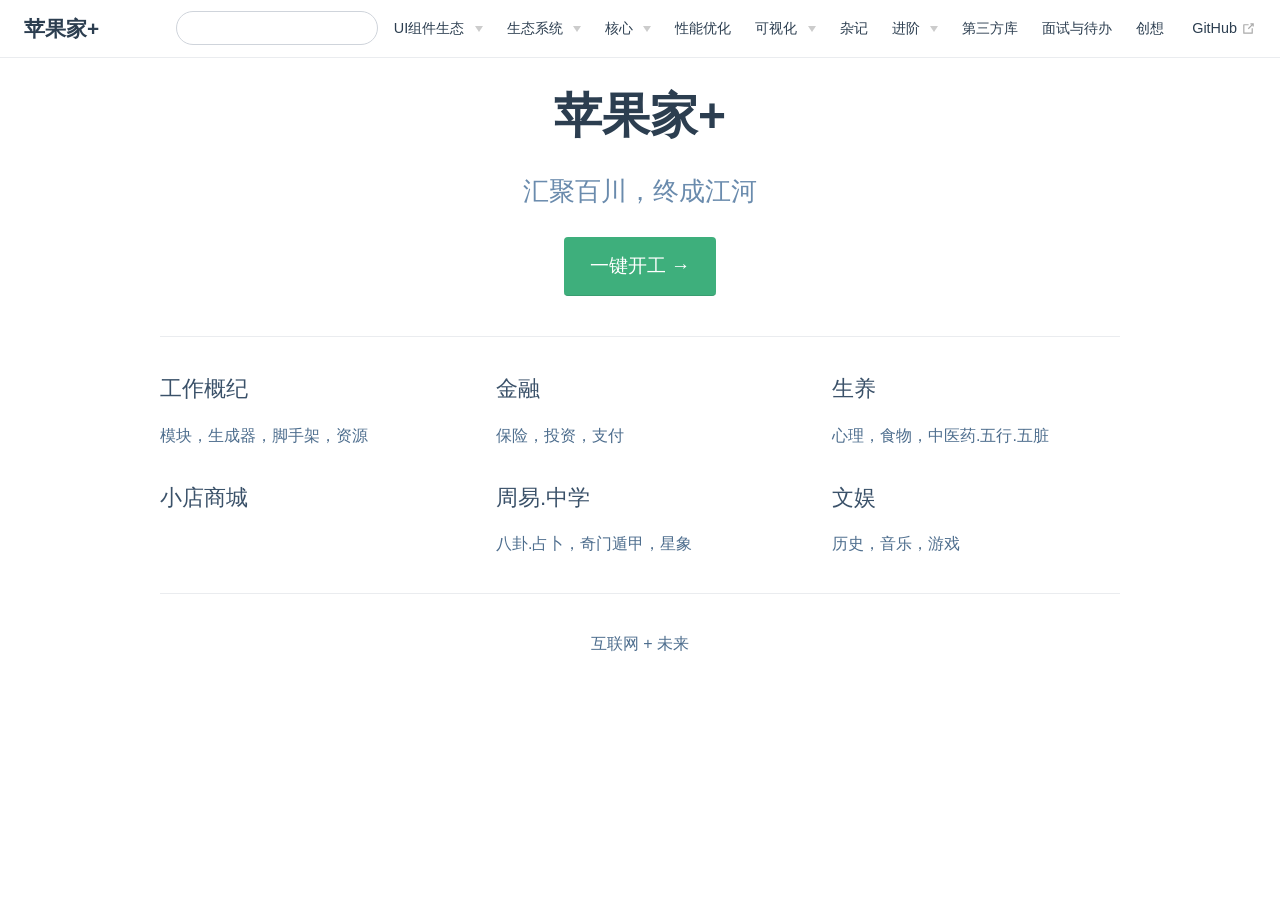
==== index.html @ e4a91d7c "ee" ====
<!DOCTYPE html>
<html lang="en-US">
  <head>
    <meta charset="utf-8">
    <meta name="viewport" content="width=device-width,initial-scale=1">
    <title>苹果家+</title>
    <meta name="generator" content="VuePress 1.5.2">
    
    <meta name="description" content="汇聚百川，终成江河">
    <link rel="preload" href="/assets/css/0.styles.7241b170.css" as="style"><link rel="preload" href="/assets/js/app.c7f0bb16.js" as="script"><link rel="preload" href="/assets/js/2.8fc9632e.js" as="script"><link rel="preload" href="/assets/js/29.7d5e97a9.js" as="script"><link rel="prefetch" href="/assets/js/10.0371f1c9.js"><link rel="prefetch" href="/assets/js/11.8625b29e.js"><link rel="prefetch" href="/assets/js/12.d68dee99.js"><link rel="prefetch" href="/assets/js/13.1310b520.js"><link rel="prefetch" href="/assets/js/14.31aabda5.js"><link rel="prefetch" href="/assets/js/15.a4a264d3.js"><link rel="prefetch" href="/assets/js/16.3552b9a9.js"><link rel="prefetch" href="/assets/js/17.2404ef31.js"><link rel="prefetch" href="/assets/js/18.3191d20c.js"><link rel="prefetch" href="/assets/js/19.72b97c6f.js"><link rel="prefetch" href="/assets/js/20.01e02421.js"><link rel="prefetch" href="/assets/js/21.d1c8fbc3.js"><link rel="prefetch" href="/assets/js/22.617aec34.js"><link rel="prefetch" href="/assets/js/23.fd5eba16.js"><link rel="prefetch" href="/assets/js/24.74d03f8e.js"><link rel="prefetch" href="/assets/js/25.1e771960.js"><link rel="prefetch" href="/assets/js/26.62c47062.js"><link rel="prefetch" href="/assets/js/27.518a9d96.js"><link rel="prefetch" href="/assets/js/28.4517c429.js"><link rel="prefetch" href="/assets/js/3.d0ce4dad.js"><link rel="prefetch" href="/assets/js/30.12be10cf.js"><link rel="prefetch" href="/assets/js/31.b936c4e1.js"><link rel="prefetch" href="/assets/js/32.16bea5e0.js"><link rel="prefetch" href="/assets/js/33.8f3d92bb.js"><link rel="prefetch" href="/assets/js/34.047ee525.js"><link rel="prefetch" href="/assets/js/35.6fec4701.js"><link rel="prefetch" href="/assets/js/36.0e30f89f.js"><link rel="prefetch" href="/assets/js/37.f72cf7c1.js"><link rel="prefetch" href="/assets/js/38.b369f088.js"><link rel="prefetch" href="/assets/js/39.673a4cb1.js"><link rel="prefetch" href="/assets/js/4.3a573900.js"><link rel="prefetch" href="/assets/js/40.3eba17ed.js"><link rel="prefetch" href="/assets/js/41.ceca52f9.js"><link rel="prefetch" href="/assets/js/42.11b398e6.js"><link rel="prefetch" href="/assets/js/43.9f4bf770.js"><link rel="prefetch" href="/assets/js/44.8407c7a0.js"><link rel="prefetch" href="/assets/js/45.163d8615.js"><link rel="prefetch" href="/assets/js/46.27849f54.js"><link rel="prefetch" href="/assets/js/47.1acb4e24.js"><link rel="prefetch" href="/assets/js/48.9c700cce.js"><link rel="prefetch" href="/assets/js/49.d3a3e9cc.js"><link rel="prefetch" href="/assets/js/5.8056f90e.js"><link rel="prefetch" href="/assets/js/50.3d0ce304.js"><link rel="prefetch" href="/assets/js/51.03cba8af.js"><link rel="prefetch" href="/assets/js/52.e40437bb.js"><link rel="prefetch" href="/assets/js/53.e4d59cca.js"><link rel="prefetch" href="/assets/js/54.a2f59b87.js"><link rel="prefetch" href="/assets/js/6.3630a828.js"><link rel="prefetch" href="/assets/js/7.9c8d2f2c.js"><link rel="prefetch" href="/assets/js/8.3c83ddb9.js"><link rel="prefetch" href="/assets/js/9.9832903d.js">
    <link rel="stylesheet" href="/assets/css/0.styles.7241b170.css">
  </head>
  <body>
    <div id="app" data-server-rendered="true"><div class="theme-container no-sidebar"><header class="navbar"><div class="sidebar-button"><svg xmlns="http://www.w3.org/2000/svg" aria-hidden="true" role="img" viewBox="0 0 448 512" class="icon"><path fill="currentColor" d="M436 124H12c-6.627 0-12-5.373-12-12V80c0-6.627 5.373-12 12-12h424c6.627 0 12 5.373 12 12v32c0 6.627-5.373 12-12 12zm0 160H12c-6.627 0-12-5.373-12-12v-32c0-6.627 5.373-12 12-12h424c6.627 0 12 5.373 12 12v32c0 6.627-5.373 12-12 12zm0 160H12c-6.627 0-12-5.373-12-12v-32c0-6.627 5.373-12 12-12h424c6.627 0 12 5.373 12 12v32c0 6.627-5.373 12-12 12z"></path></svg></div> <a href="/" aria-current="page" class="home-link router-link-exact-active router-link-active"><!----> <span class="site-name">苹果家+</span></a> <div class="links"><div class="search-box"><input aria-label="Search" autocomplete="off" spellcheck="false" value=""> <!----></div> <nav class="nav-links can-hide"><div class="nav-item"><div class="dropdown-wrapper"><button type="button" aria-label="UI组件生态" class="dropdown-title"><span class="title">UI组件生态</span> <span class="arrow right"></span></button> <ul class="nav-dropdown" style="display:none;"><li class="dropdown-item"><!----> <a href="/components/jg/button.html" class="nav-link">
  结构组件
</a></li><li class="dropdown-item"><!----> <a href="/components/yw/note.html" class="nav-link">
  业务组件
</a></li><li class="dropdown-item"><!----> <a href="/components/lc/note.html" class="nav-link">
  流程图组件
</a></li><li class="dropdown-item"><!----> <a href="/components/button.html" class="nav-link">
  地图组件
</a></li></ul></div></div><div class="nav-item"><div class="dropdown-wrapper"><button type="button" aria-label="生态系统" class="dropdown-title"><span class="title">生态系统</span> <span class="arrow right"></span></button> <ul class="nav-dropdown" style="display:none;"><li class="dropdown-item"><h4>
          项目
        </h4> <ul class="dropdown-subitem-wrapper"><li class="dropdown-subitem"><a href="/ecology/admin/vue.html" class="nav-link">
  ping-vue(简版vue)
</a></li><li class="dropdown-subitem"><a href="/ecology/admin/vue.html" class="nav-link">
  ping-react(简版react)
</a></li><li class="dropdown-subitem"><a href="/ecology/inst.html" class="nav-link">
  ping-offical-vue(响应式)
</a></li><li class="dropdown-subitem"><a href="/ecology/inst.html" class="nav-link">
  ping-xcx
</a></li><li class="dropdown-subitem"><a href="/ecology/inst.html" class="nav-link">
  H5商城
</a></li></ul></li><li class="dropdown-item"><h4>
          资源
        </h4> <ul class="dropdown-subitem-wrapper"><li class="dropdown-subitem"><a href="/components/jg/button.html" class="nav-link">
  UI库-vue
</a></li><li class="dropdown-subitem"><a href="/ecology/dev/devtools.html" class="nav-link">
  基础资源ping-base-lib
</a></li><li class="dropdown-subitem"><a href="/ecology/cli/cli.html" class="nav-link">
  pi(核心，自动化配置)
</a></li><li class="dropdown-subitem"><a href="/ecology/cli/cli.html" class="nav-link">
  脚手架ping-cli
</a></li><li class="dropdown-subitem"><a href="/ecology/webpack.html" class="nav-link">
  打包工具ping-webpack
</a></li><li class="dropdown-subitem"><a href="/ecology/schema.html" class="nav-link">
  校验库
</a></li><li class="dropdown-subitem"><a href="/ecology/schema.html" class="nav-link">
  状态管理
</a></li><li class="dropdown-subitem"><a href="/ecology/schema.html" class="nav-link">
  路由
</a></li><li class="dropdown-subitem"><a href="/ecology/schema.html" class="nav-link">
  日期
</a></li><li class="dropdown-subitem"><a href="/ecology/schema.html" class="nav-link">
  图表
</a></li><li class="dropdown-subitem"><a href="/ecology/schema.html" class="nav-link">
  地图
</a></li><li class="dropdown-subitem"><a href="/ecology/schema.html" class="nav-link">
  关系流程图
</a></li></ul></li></ul></div></div><div class="nav-item"><div class="dropdown-wrapper"><button type="button" aria-label="核心" class="dropdown-title"><span class="title">核心</span> <span class="arrow right"></span></button> <ul class="nav-dropdown" style="display:none;"><li class="dropdown-item"><!----> <a href="/Core/Api/base.html" class="nav-link">
  基础
</a></li><li class="dropdown-item"><!----> <a href="/Core/V8/base.html" class="nav-link">
  js(v8)引擎
</a></li><li class="dropdown-item"><!----> <a href="/Core/Achieve/base.html" class="nav-link">
  原理实现
</a></li><li class="dropdown-item"><!----> <a href="/Core/Vue/base.html" class="nav-link">
  Vue概记
</a></li><li class="dropdown-item"><!----> <a href="/Core/React/base.html" class="nav-link">
  React概记
</a></li><li class="dropdown-item"><!----> <a href="/Core/MyWebpack/base.html" class="nav-link">
  webpack
</a></li></ul></div></div><div class="nav-item"><a href="/xingneng/base.html" class="nav-link">
  性能优化
</a></div><div class="nav-item"><div class="dropdown-wrapper"><button type="button" aria-label="可视化" class="dropdown-title"><span class="title">可视化</span> <span class="arrow right"></span></button> <ul class="nav-dropdown" style="display:none;"><li class="dropdown-item"><!----> <a href="/Cansee/three.html" class="nav-link">
  three.js
</a></li><li class="dropdown-item"><!----> <a href="/Cansee/D3.html" class="nav-link">
  D3
</a></li></ul></div></div><div class="nav-item"><a href="/zaji/js/base.html" class="nav-link">
  杂记
</a></div><div class="nav-item"><div class="dropdown-wrapper"><button type="button" aria-label="进阶" class="dropdown-title"><span class="title">进阶</span> <span class="arrow right"></span></button> <ul class="nav-dropdown" style="display:none;"><li class="dropdown-item"><!----> <a href="/jingjie/sjjg.html" class="nav-link">
  数据结构
</a></li><li class="dropdown-item"><!----> <a href="/jingjie/suanfa/base.html" class="nav-link">
  算法
</a></li><li class="dropdown-item"><!----> <a href="/jingjie/base.html" class="nav-link">
  node
</a></li><li class="dropdown-item"><!----> <a href="/.html" class="nav-link">
  Linux
</a></li><li class="dropdown-item"><!----> <a href="/.html" class="nav-link">
  python
</a></li></ul></div></div><div class="nav-item"><a href="/xcx.html" class="nav-link">
  第三方库
</a></div><div class="nav-item"><a href="/question/leetco.html" class="nav-link">
  面试与待办
</a></div><div class="nav-item"><a href="/cause/main.html" class="nav-link">
  创想
</a></div> <a href="https://github.com/wsmjz" target="_blank" rel="noopener noreferrer" class="repo-link">
    GitHub
    <svg xmlns="http://www.w3.org/2000/svg" aria-hidden="true" x="0px" y="0px" viewBox="0 0 100 100" width="15" height="15" class="icon outbound"><path fill="currentColor" d="M18.8,85.1h56l0,0c2.2,0,4-1.8,4-4v-32h-8v28h-48v-48h28v-8h-32l0,0c-2.2,0-4,1.8-4,4v56C14.8,83.3,16.6,85.1,18.8,85.1z"></path> <polygon fill="currentColor" points="45.7,48.7 51.3,54.3 77.2,28.5 77.2,37.2 85.2,37.2 85.2,14.9 62.8,14.9 62.8,22.9 71.5,22.9"></polygon></svg></a></nav></div></header> <div class="sidebar-mask"></div> <aside class="sidebar"><nav class="nav-links"><div class="nav-item"><div class="dropdown-wrapper"><button type="button" aria-label="UI组件生态" class="dropdown-title"><span class="title">UI组件生态</span> <span class="arrow right"></span></button> <ul class="nav-dropdown" style="display:none;"><li class="dropdown-item"><!----> <a href="/components/jg/button.html" class="nav-link">
  结构组件
</a></li><li class="dropdown-item"><!----> <a href="/components/yw/note.html" class="nav-link">
  业务组件
</a></li><li class="dropdown-item"><!----> <a href="/components/lc/note.html" class="nav-link">
  流程图组件
</a></li><li class="dropdown-item"><!----> <a href="/components/button.html" class="nav-link">
  地图组件
</a></li></ul></div></div><div class="nav-item"><div class="dropdown-wrapper"><button type="button" aria-label="生态系统" class="dropdown-title"><span class="title">生态系统</span> <span class="arrow right"></span></button> <ul class="nav-dropdown" style="display:none;"><li class="dropdown-item"><h4>
          项目
        </h4> <ul class="dropdown-subitem-wrapper"><li class="dropdown-subitem"><a href="/ecology/admin/vue.html" class="nav-link">
  ping-vue(简版vue)
</a></li><li class="dropdown-subitem"><a href="/ecology/admin/vue.html" class="nav-link">
  ping-react(简版react)
</a></li><li class="dropdown-subitem"><a href="/ecology/inst.html" class="nav-link">
  ping-offical-vue(响应式)
</a></li><li class="dropdown-subitem"><a href="/ecology/inst.html" class="nav-link">
  ping-xcx
</a></li><li class="dropdown-subitem"><a href="/ecology/inst.html" class="nav-link">
  H5商城
</a></li></ul></li><li class="dropdown-item"><h4>
          资源
        </h4> <ul class="dropdown-subitem-wrapper"><li class="dropdown-subitem"><a href="/components/jg/button.html" class="nav-link">
  UI库-vue
</a></li><li class="dropdown-subitem"><a href="/ecology/dev/devtools.html" class="nav-link">
  基础资源ping-base-lib
</a></li><li class="dropdown-subitem"><a href="/ecology/cli/cli.html" class="nav-link">
  pi(核心，自动化配置)
</a></li><li class="dropdown-subitem"><a href="/ecology/cli/cli.html" class="nav-link">
  脚手架ping-cli
</a></li><li class="dropdown-subitem"><a href="/ecology/webpack.html" class="nav-link">
  打包工具ping-webpack
</a></li><li class="dropdown-subitem"><a href="/ecology/schema.html" class="nav-link">
  校验库
</a></li><li class="dropdown-subitem"><a href="/ecology/schema.html" class="nav-link">
  状态管理
</a></li><li class="dropdown-subitem"><a href="/ecology/schema.html" class="nav-link">
  路由
</a></li><li class="dropdown-subitem"><a href="/ecology/schema.html" class="nav-link">
  日期
</a></li><li class="dropdown-subitem"><a href="/ecology/schema.html" class="nav-link">
  图表
</a></li><li class="dropdown-subitem"><a href="/ecology/schema.html" class="nav-link">
  地图
</a></li><li class="dropdown-subitem"><a href="/ecology/schema.html" class="nav-link">
  关系流程图
</a></li></ul></li></ul></div></div><div class="nav-item"><div class="dropdown-wrapper"><button type="button" aria-label="核心" class="dropdown-title"><span class="title">核心</span> <span class="arrow right"></span></button> <ul class="nav-dropdown" style="display:none;"><li class="dropdown-item"><!----> <a href="/Core/Api/base.html" class="nav-link">
  基础
</a></li><li class="dropdown-item"><!----> <a href="/Core/V8/base.html" class="nav-link">
  js(v8)引擎
</a></li><li class="dropdown-item"><!----> <a href="/Core/Achieve/base.html" class="nav-link">
  原理实现
</a></li><li class="dropdown-item"><!----> <a href="/Core/Vue/base.html" class="nav-link">
  Vue概记
</a></li><li class="dropdown-item"><!----> <a href="/Core/React/base.html" class="nav-link">
  React概记
</a></li><li class="dropdown-item"><!----> <a href="/Core/MyWebpack/base.html" class="nav-link">
  webpack
</a></li></ul></div></div><div class="nav-item"><a href="/xingneng/base.html" class="nav-link">
  性能优化
</a></div><div class="nav-item"><div class="dropdown-wrapper"><button type="button" aria-label="可视化" class="dropdown-title"><span class="title">可视化</span> <span class="arrow right"></span></button> <ul class="nav-dropdown" style="display:none;"><li class="dropdown-item"><!----> <a href="/Cansee/three.html" class="nav-link">
  three.js
</a></li><li class="dropdown-item"><!----> <a href="/Cansee/D3.html" class="nav-link">
  D3
</a></li></ul></div></div><div class="nav-item"><a href="/zaji/js/base.html" class="nav-link">
  杂记
</a></div><div class="nav-item"><div class="dropdown-wrapper"><button type="button" aria-label="进阶" class="dropdown-title"><span class="title">进阶</span> <span class="arrow right"></span></button> <ul class="nav-dropdown" style="display:none;"><li class="dropdown-item"><!----> <a href="/jingjie/sjjg.html" class="nav-link">
  数据结构
</a></li><li class="dropdown-item"><!----> <a href="/jingjie/suanfa/base.html" class="nav-link">
  算法
</a></li><li class="dropdown-item"><!----> <a href="/jingjie/base.html" class="nav-link">
  node
</a></li><li class="dropdown-item"><!----> <a href="/.html" class="nav-link">
  Linux
</a></li><li class="dropdown-item"><!----> <a href="/.html" class="nav-link">
  python
</a></li></ul></div></div><div class="nav-item"><a href="/xcx.html" class="nav-link">
  第三方库
</a></div><div class="nav-item"><a href="/question/leetco.html" class="nav-link">
  面试与待办
</a></div><div class="nav-item"><a href="/cause/main.html" class="nav-link">
  创想
</a></div> <a href="https://github.com/wsmjz" target="_blank" rel="noopener noreferrer" class="repo-link">
    GitHub
    <svg xmlns="http://www.w3.org/2000/svg" aria-hidden="true" x="0px" y="0px" viewBox="0 0 100 100" width="15" height="15" class="icon outbound"><path fill="currentColor" d="M18.8,85.1h56l0,0c2.2,0,4-1.8,4-4v-32h-8v28h-48v-48h28v-8h-32l0,0c-2.2,0-4,1.8-4,4v56C14.8,83.3,16.6,85.1,18.8,85.1z"></path> <polygon fill="currentColor" points="45.7,48.7 51.3,54.3 77.2,28.5 77.2,37.2 85.2,37.2 85.2,14.9 62.8,14.9 62.8,22.9 71.5,22.9"></polygon></svg></a></nav>  <!----> </aside> <main aria-labelledby="main-title" class="home"><header class="hero"><!----> <h1 id="main-title">
      苹果家+
    </h1> <p class="description">
      汇聚百川，终成江河
    </p> <p class="action"><a href="/dev-nav/base.html" class="nav-link action-button">
  一键开工 →
</a></p></header> <div class="features"><div class="feature"><h2>工作概纪</h2> <p>模块，生成器，脚手架，资源</p></div><div class="feature"><h2>金融</h2> <p>保险，投资，支付</p></div><div class="feature"><h2>生养</h2> <p>心理，食物，中医药.五行.五脏</p></div><div class="feature"><h2>小店商城</h2> <p></p></div><div class="feature"><h2>周易.中学</h2> <p>八卦.占卜，奇门遁甲，星象</p></div><div class="feature"><h2>文娱</h2> <p>历史，音乐，游戏</p></div></div> <div class="theme-default-content custom content__default"></div> <div class="footer">
    互联网 + 未来
  </div></main></div><div class="global-ui"></div></div>
    <script src="/assets/js/app.c7f0bb16.js" defer></script><script src="/assets/js/2.8fc9632e.js" defer></script><script src="/assets/js/29.7d5e97a9.js" defer></script>
  </body>
</html>
---- assets/css/0.styles.7241b170.css ----
.el-pagination--small .arrow.disabled,.el-table--hidden,.el-table .hidden-columns,.el-table td.is-hidden>*,.el-table th.is-hidden>*{visibility:hidden}.el-input__suffix,.el-tree.is-dragging .el-tree-node__content *{pointer-events:none}.el-dropdown .el-dropdown-selfdefine:focus:active,.el-dropdown .el-dropdown-selfdefine:focus:not(.focusing),.el-message__closeBtn:focus,.el-message__content:focus,.el-popover:focus,.el-popover:focus:active,.el-popover__reference:focus:hover,.el-popover__reference:focus:not(.focusing),.el-rate:active,.el-rate:focus,.el-tooltip:focus:hover,.el-tooltip:focus:not(.focusing),.el-upload-list__item.is-success:active,.el-upload-list__item.is-success:not(.focusing):focus{outline-width:0}@font-face{font-family:element-icons;src:url(/assets/fonts/element-icons.535877f5.woff) format("woff"),url(/assets/fonts/element-icons.732389de.ttf) format("truetype");font-weight:400;font-display:"auto";font-style:normal}[class*=" el-icon-"],[class^=el-icon-]{font-family:element-icons!important;speak:none;font-style:normal;font-weight:400;font-variant:normal;text-transform:none;line-height:1;vertical-align:baseline;display:inline-block;-webkit-font-smoothing:antialiased;-moz-osx-font-smoothing:grayscale}.el-icon-ice-cream-round:before{content:"\e6a0"}.el-icon-ice-cream-square:before{content:"\e6a3"}.el-icon-lollipop:before{content:"\e6a4"}.el-icon-potato-strips:before{content:"\e6a5"}.el-icon-milk-tea:before{content:"\e6a6"}.el-icon-ice-drink:before{content:"\e6a7"}.el-icon-ice-tea:before{content:"\e6a9"}.el-icon-coffee:before{content:"\e6aa"}.el-icon-orange:before{content:"\e6ab"}.el-icon-pear:before{content:"\e6ac"}.el-icon-apple:before{content:"\e6ad"}.el-icon-cherry:before{content:"\e6ae"}.el-icon-watermelon:before{content:"\e6af"}.el-icon-grape:before{content:"\e6b0"}.el-icon-refrigerator:before{content:"\e6b1"}.el-icon-goblet-square-full:before{content:"\e6b2"}.el-icon-goblet-square:before{content:"\e6b3"}.el-icon-goblet-full:before{content:"\e6b4"}.el-icon-goblet:before{content:"\e6b5"}.el-icon-cold-drink:before{content:"\e6b6"}.el-icon-coffee-cup:before{content:"\e6b8"}.el-icon-water-cup:before{content:"\e6b9"}.el-icon-hot-water:before{content:"\e6ba"}.el-icon-ice-cream:before{content:"\e6bb"}.el-icon-dessert:before{content:"\e6bc"}.el-icon-sugar:before{content:"\e6bd"}.el-icon-tableware:before{content:"\e6be"}.el-icon-burger:before{content:"\e6bf"}.el-icon-knife-fork:before{content:"\e6c1"}.el-icon-fork-spoon:before{content:"\e6c2"}.el-icon-chicken:before{content:"\e6c3"}.el-icon-food:before{content:"\e6c4"}.el-icon-dish-1:before{content:"\e6c5"}.el-icon-dish:before{content:"\e6c6"}.el-icon-moon-night:before{content:"\e6ee"}.el-icon-moon:before{content:"\e6f0"}.el-icon-cloudy-and-sunny:before{content:"\e6f1"}.el-icon-partly-cloudy:before{content:"\e6f2"}.el-icon-cloudy:before{content:"\e6f3"}.el-icon-sunny:before{content:"\e6f6"}.el-icon-sunset:before{content:"\e6f7"}.el-icon-sunrise-1:before{content:"\e6f8"}.el-icon-sunrise:before{content:"\e6f9"}.el-icon-heavy-rain:before{content:"\e6fa"}.el-icon-lightning:before{content:"\e6fb"}.el-icon-light-rain:before{content:"\e6fc"}.el-icon-wind-power:before{content:"\e6fd"}.el-icon-baseball:before{content:"\e712"}.el-icon-soccer:before{content:"\e713"}.el-icon-football:before{content:"\e715"}.el-icon-basketball:before{content:"\e716"}.el-icon-ship:before{content:"\e73f"}.el-icon-truck:before{content:"\e740"}.el-icon-bicycle:before{content:"\e741"}.el-icon-mobile-phone:before{content:"\e6d3"}.el-icon-service:before{content:"\e6d4"}.el-icon-key:before{content:"\e6e2"}.el-icon-unlock:before{content:"\e6e4"}.el-icon-lock:before{content:"\e6e5"}.el-icon-watch:before{content:"\e6fe"}.el-icon-watch-1:before{content:"\e6ff"}.el-icon-timer:before{content:"\e702"}.el-icon-alarm-clock:before{content:"\e703"}.el-icon-map-location:before{content:"\e704"}.el-icon-delete-location:before{content:"\e705"}.el-icon-add-location:before{content:"\e706"}.el-icon-location-information:before{content:"\e707"}.el-icon-location-outline:before{content:"\e708"}.el-icon-location:before{content:"\e79e"}.el-icon-place:before{content:"\e709"}.el-icon-discover:before{content:"\e70a"}.el-icon-first-aid-kit:before{content:"\e70b"}.el-icon-trophy-1:before{content:"\e70c"}.el-icon-trophy:before{content:"\e70d"}.el-icon-medal:before{content:"\e70e"}.el-icon-medal-1:before{content:"\e70f"}.el-icon-stopwatch:before{content:"\e710"}.el-icon-mic:before{content:"\e711"}.el-icon-copy-document:before{content:"\e718"}.el-icon-full-screen:before{content:"\e719"}.el-icon-switch-button:before{content:"\e71b"}.el-icon-aim:before{content:"\e71c"}.el-icon-crop:before{content:"\e71d"}.el-icon-odometer:before{content:"\e71e"}.el-icon-time:before{content:"\e71f"}.el-icon-bangzhu:before{content:"\e724"}.el-icon-close-notification:before{content:"\e726"}.el-icon-microphone:before{content:"\e727"}.el-icon-turn-off-microphone:before{content:"\e728"}.el-icon-position:before{content:"\e729"}.el-icon-postcard:before{content:"\e72a"}.el-icon-message:before{content:"\e72b"}.el-icon-chat-line-square:before{content:"\e72d"}.el-icon-chat-dot-square:before{content:"\e72e"}.el-icon-chat-dot-round:before{content:"\e72f"}.el-icon-chat-square:before{content:"\e730"}.el-icon-chat-line-round:before{content:"\e731"}.el-icon-chat-round:before{content:"\e732"}.el-icon-set-up:before{content:"\e733"}.el-icon-turn-off:before{content:"\e734"}.el-icon-open:before{content:"\e735"}.el-icon-connection:before{content:"\e736"}.el-icon-link:before{content:"\e737"}.el-icon-cpu:before{content:"\e738"}.el-icon-thumb:before{content:"\e739"}.el-icon-female:before{content:"\e73a"}.el-icon-male:before{content:"\e73b"}.el-icon-guide:before{content:"\e73c"}.el-icon-news:before{content:"\e73e"}.el-icon-price-tag:before{content:"\e744"}.el-icon-discount:before{content:"\e745"}.el-icon-wallet:before{content:"\e747"}.el-icon-coin:before{content:"\e748"}.el-icon-money:before{content:"\e749"}.el-icon-bank-card:before{content:"\e74a"}.el-icon-box:before{content:"\e74b"}.el-icon-present:before{content:"\e74c"}.el-icon-sell:before{content:"\e6d5"}.el-icon-sold-out:before{content:"\e6d6"}.el-icon-shopping-bag-2:before{content:"\e74d"}.el-icon-shopping-bag-1:before{content:"\e74e"}.el-icon-shopping-cart-2:before{content:"\e74f"}.el-icon-shopping-cart-1:before{content:"\e750"}.el-icon-shopping-cart-full:before{content:"\e751"}.el-icon-smoking:before{content:"\e752"}.el-icon-no-smoking:before{content:"\e753"}.el-icon-house:before{content:"\e754"}.el-icon-table-lamp:before{content:"\e755"}.el-icon-school:before{content:"\e756"}.el-icon-office-building:before{content:"\e757"}.el-icon-toilet-paper:before{content:"\e758"}.el-icon-notebook-2:before{content:"\e759"}.el-icon-notebook-1:before{content:"\e75a"}.el-icon-files:before{content:"\e75b"}.el-icon-collection:before{content:"\e75c"}.el-icon-receiving:before{content:"\e75d"}.el-icon-suitcase-1:before{content:"\e760"}.el-icon-suitcase:before{content:"\e761"}.el-icon-film:before{content:"\e763"}.el-icon-collection-tag:before{content:"\e765"}.el-icon-data-analysis:before{content:"\e766"}.el-icon-pie-chart:before{content:"\e767"}.el-icon-data-board:before{content:"\e768"}.el-icon-data-line:before{content:"\e76d"}.el-icon-reading:before{content:"\e769"}.el-icon-magic-stick:before{content:"\e76a"}.el-icon-coordinate:before{content:"\e76b"}.el-icon-mouse:before{content:"\e76c"}.el-icon-brush:before{content:"\e76e"}.el-icon-headset:before{content:"\e76f"}.el-icon-umbrella:before{content:"\e770"}.el-icon-scissors:before{content:"\e771"}.el-icon-mobile:before{content:"\e773"}.el-icon-attract:before{content:"\e774"}.el-icon-monitor:before{content:"\e775"}.el-icon-search:before{content:"\e778"}.el-icon-takeaway-box:before{content:"\e77a"}.el-icon-paperclip:before{content:"\e77d"}.el-icon-printer:before{content:"\e77e"}.el-icon-document-add:before{content:"\e782"}.el-icon-document:before{content:"\e785"}.el-icon-document-checked:before{content:"\e786"}.el-icon-document-copy:before{content:"\e787"}.el-icon-document-delete:before{content:"\e788"}.el-icon-document-remove:before{content:"\e789"}.el-icon-tickets:before{content:"\e78b"}.el-icon-folder-checked:before{content:"\e77f"}.el-icon-folder-delete:before{content:"\e780"}.el-icon-folder-remove:before{content:"\e781"}.el-icon-folder-add:before{content:"\e783"}.el-icon-folder-opened:before{content:"\e784"}.el-icon-folder:before{content:"\e78a"}.el-icon-edit-outline:before{content:"\e764"}.el-icon-edit:before{content:"\e78c"}.el-icon-date:before{content:"\e78e"}.el-icon-c-scale-to-original:before{content:"\e7c6"}.el-icon-view:before{content:"\e6ce"}.el-icon-loading:before{content:"\e6cf"}.el-icon-rank:before{content:"\e6d1"}.el-icon-sort-down:before{content:"\e7c4"}.el-icon-sort-up:before{content:"\e7c5"}.el-icon-sort:before{content:"\e6d2"}.el-icon-finished:before{content:"\e6cd"}.el-icon-refresh-left:before{content:"\e6c7"}.el-icon-refresh-right:before{content:"\e6c8"}.el-icon-refresh:before{content:"\e6d0"}.el-icon-video-play:before{content:"\e7c0"}.el-icon-video-pause:before{content:"\e7c1"}.el-icon-d-arrow-right:before{content:"\e6dc"}.el-icon-d-arrow-left:before{content:"\e6dd"}.el-icon-arrow-up:before{content:"\e6e1"}.el-icon-arrow-down:before{content:"\e6df"}.el-icon-arrow-right:before{content:"\e6e0"}.el-icon-arrow-left:before{content:"\e6de"}.el-icon-top-right:before{content:"\e6e7"}.el-icon-top-left:before{content:"\e6e8"}.el-icon-top:before{content:"\e6e6"}.el-icon-bottom:before{content:"\e6eb"}.el-icon-right:before{content:"\e6e9"}.el-icon-back:before{content:"\e6ea"}.el-icon-bottom-right:before{content:"\e6ec"}.el-icon-bottom-left:before{content:"\e6ed"}.el-icon-caret-top:before{content:"\e78f"}.el-icon-caret-bottom:before{content:"\e790"}.el-icon-caret-right:before{content:"\e791"}.el-icon-caret-left:before{content:"\e792"}.el-icon-d-caret:before{content:"\e79a"}.el-icon-share:before{content:"\e793"}.el-icon-menu:before{content:"\e798"}.el-icon-s-grid:before{content:"\e7a6"}.el-icon-s-check:before{content:"\e7a7"}.el-icon-s-data:before{content:"\e7a8"}.el-icon-s-opportunity:before{content:"\e7aa"}.el-icon-s-custom:before{content:"\e7ab"}.el-icon-s-claim:before{content:"\e7ad"}.el-icon-s-finance:before{content:"\e7ae"}.el-icon-s-comment:before{content:"\e7af"}.el-icon-s-flag:before{content:"\e7b0"}.el-icon-s-marketing:before{content:"\e7b1"}.el-icon-s-shop:before{content:"\e7b4"}.el-icon-s-open:before{content:"\e7b5"}.el-icon-s-management:before{content:"\e7b6"}.el-icon-s-ticket:before{content:"\e7b7"}.el-icon-s-release:before{content:"\e7b8"}.el-icon-s-home:before{content:"\e7b9"}.el-icon-s-promotion:before{content:"\e7ba"}.el-icon-s-operation:before{content:"\e7bb"}.el-icon-s-unfold:before{content:"\e7bc"}.el-icon-s-fold:before{content:"\e7a9"}.el-icon-s-platform:before{content:"\e7bd"}.el-icon-s-order:before{content:"\e7be"}.el-icon-s-cooperation:before{content:"\e7bf"}.el-icon-bell:before{content:"\e725"}.el-icon-message-solid:before{content:"\e799"}.el-icon-video-camera:before{content:"\e772"}.el-icon-video-camera-solid:before{content:"\e796"}.el-icon-camera:before{content:"\e779"}.el-icon-camera-solid:before{content:"\e79b"}.el-icon-download:before{content:"\e77c"}.el-icon-upload2:before{content:"\e77b"}.el-icon-upload:before{content:"\e7c3"}.el-icon-picture-outline-round:before{content:"\e75f"}.el-icon-picture-outline:before{content:"\e75e"}.el-icon-picture:before{content:"\e79f"}.el-icon-close:before{content:"\e6db"}.el-icon-check:before{content:"\e6da"}.el-icon-plus:before{content:"\e6d9"}.el-icon-minus:before{content:"\e6d8"}.el-icon-help:before{content:"\e73d"}.el-icon-s-help:before{content:"\e7b3"}.el-icon-circle-close:before{content:"\e78d"}.el-icon-circle-check:before{content:"\e720"}.el-icon-circle-plus-outline:before{content:"\e723"}.el-icon-remove-outline:before{content:"\e722"}.el-icon-zoom-out:before{content:"\e776"}.el-icon-zoom-in:before{content:"\e777"}.el-icon-error:before{content:"\e79d"}.el-icon-success:before{content:"\e79c"}.el-icon-circle-plus:before{content:"\e7a0"}.el-icon-remove:before{content:"\e7a2"}.el-icon-info:before{content:"\e7a1"}.el-icon-question:before{content:"\e7a4"}.el-icon-warning-outline:before{content:"\e6c9"}.el-icon-warning:before{content:"\e7a3"}.el-icon-goods:before{content:"\e7c2"}.el-icon-s-goods:before{content:"\e7b2"}.el-icon-star-off:before{content:"\e717"}.el-icon-star-on:before{content:"\e797"}.el-icon-more-outline:before{content:"\e6cc"}.el-icon-more:before{content:"\e794"}.el-icon-phone-outline:before{content:"\e6cb"}.el-icon-phone:before{content:"\e795"}.el-icon-user:before{content:"\e6e3"}.el-icon-user-solid:before{content:"\e7a5"}.el-icon-setting:before{content:"\e6ca"}.el-icon-s-tools:before{content:"\e7ac"}.el-icon-delete:before{content:"\e6d7"}.el-icon-delete-solid:before{content:"\e7c9"}.el-icon-eleme:before{content:"\e7c7"}.el-icon-platform-eleme:before{content:"\e7ca"}.el-icon-loading{-webkit-animation:rotating 2s linear infinite;animation:rotating 2s linear infinite}.el-icon--right{margin-left:5px}.el-icon--left{margin-right:5px}@-webkit-keyframes rotating{0%{transform:rotate(0)}to{transform:rotate(1turn)}}@keyframes rotating{0%{transform:rotate(0)}to{transform:rotate(1turn)}}.el-pagination{white-space:nowrap;padding:2px 5px;color:#303133;font-weight:700}.el-pagination:after,.el-pagination:before{display:table;content:""}.el-pagination:after{clear:both}.el-pagination button,.el-pagination span:not([class*=suffix]){display:inline-block;font-size:13px;min-width:35.5px;height:28px;line-height:28px;vertical-align:top;box-sizing:border-box}.el-pagination .el-input__inner{text-align:center;-moz-appearance:textfield;line-height:normal}.el-pagination .el-input__suffix{right:0;transform:scale(.8)}.el-pagination .el-select .el-input{width:100px;margin:0 5px}.el-pagination .el-select .el-input .el-input__inner{padding-right:25px;border-radius:3px}.el-pagination button{border:none;padding:0 6px;background:0 0}.el-pagination button:focus{outline:0}.el-pagination button:hover{color:#409eff}.el-pagination button:disabled{color:#c0c4cc;background-color:#fff;cursor:not-allowed}.el-pagination .btn-next,.el-pagination .btn-prev{background:50% no-repeat #fff;background-size:16px;cursor:pointer;margin:0;color:#303133}.el-pagination .btn-next .el-icon,.el-pagination .btn-prev .el-icon{display:block;font-size:12px;font-weight:700}.el-pagination .btn-prev{padding-right:12px}.el-pagination .btn-next{padding-left:12px}.el-pagination .el-pager li.disabled{color:#c0c4cc;cursor:not-allowed}.el-pager li,.el-pager li.btn-quicknext:hover,.el-pager li.btn-quickprev:hover{cursor:pointer}.el-pagination--small .btn-next,.el-pagination--small .btn-prev,.el-pagination--small .el-pager li,.el-pagination--small .el-pager li.btn-quicknext,.el-pagination--small .el-pager li.btn-quickprev,.el-pagination--small .el-pager li:last-child{border-color:transparent;font-size:12px;line-height:22px;height:22px;min-width:22px}.el-pagination--small .more:before,.el-pagination--small li.more:before{line-height:24px}.el-pagination--small button,.el-pagination--small span:not([class*=suffix]){height:22px;line-height:22px}.el-pagination--small .el-pagination__editor,.el-pagination--small .el-pagination__editor.el-input .el-input__inner{height:22px}.el-pagination__sizes{margin:0 10px 0 0;font-weight:400;color:#606266}.el-pagination__sizes .el-input .el-input__inner{font-size:13px;padding-left:8px}.el-pagination__sizes .el-input .el-input__inner:hover{border-color:#409eff}.el-pagination__total{margin-right:10px;font-weight:400;color:#606266}.el-pagination__jump{margin-left:24px;font-weight:400;color:#606266}.el-pagination__jump .el-input__inner{padding:0 3px}.el-pagination__rightwrapper{float:right}.el-pagination__editor{line-height:18px;padding:0 2px;height:28px;text-align:center;margin:0 2px;box-sizing:border-box;border-radius:3px}.el-pager,.el-pagination.is-background .btn-next,.el-pagination.is-background .btn-prev{padding:0}.el-pagination__editor.el-input{width:50px}.el-pagination__editor.el-input .el-input__inner{height:28px}.el-pagination__editor .el-input__inner::-webkit-inner-spin-button,.el-pagination__editor .el-input__inner::-webkit-outer-spin-button{-webkit-appearance:none;margin:0}.el-pagination.is-background .btn-next,.el-pagination.is-background .btn-prev,.el-pagination.is-background .el-pager li{margin:0 5px;background-color:#f4f4f5;color:#606266;min-width:30px;border-radius:2px}.el-pagination.is-background .btn-next.disabled,.el-pagination.is-background .btn-next:disabled,.el-pagination.is-background .btn-prev.disabled,.el-pagination.is-background .btn-prev:disabled,.el-pagination.is-background .el-pager li.disabled{color:#c0c4cc}.el-pagination.is-background .el-pager li:not(.disabled):hover{color:#409eff}.el-pagination.is-background .el-pager li:not(.disabled).active{background-color:#409eff;color:#fff}.el-dialog,.el-pager li{background:#fff;-webkit-box-sizing:border-box}.el-pagination.is-background.el-pagination--small .btn-next,.el-pagination.is-background.el-pagination--small .btn-prev,.el-pagination.is-background.el-pagination--small .el-pager li{margin:0 3px;min-width:22px}.el-pager,.el-pager li{vertical-align:top;margin:0;display:inline-block}.el-pager{-ms-user-select:none;user-select:none;list-style:none;font-size:0}.el-date-table,.el-pager,.el-table th{-webkit-user-select:none;-moz-user-select:none}.el-pager .more:before{line-height:30px}.el-pager li{padding:0 4px;font-size:13px;min-width:35.5px;height:28px;line-height:28px;box-sizing:border-box;text-align:center}.el-menu--collapse .el-menu .el-submenu,.el-menu--popup{min-width:200px}.el-pager li.btn-quicknext,.el-pager li.btn-quickprev{line-height:28px;color:#303133}.el-pager li.btn-quicknext.disabled,.el-pager li.btn-quickprev.disabled{color:#c0c4cc}.el-pager li.active+li{border-left:0}.el-pager li:hover{color:#409eff}.el-pager li.active{color:#409eff;cursor:default}@-webkit-keyframes v-modal-in{0%{opacity:0}}@-webkit-keyframes v-modal-out{to{opacity:0}}.el-dialog{position:relative;margin:0 auto 50px;border-radius:2px;box-shadow:0 1px 3px rgba(0,0,0,.3);box-sizing:border-box;width:50%}.el-dialog.is-fullscreen{width:100%;margin-top:0;margin-bottom:0;height:100%;overflow:auto}.el-dialog__wrapper{position:fixed;top:0;right:0;bottom:0;left:0;overflow:auto;margin:0}.el-dialog__header{padding:20px 20px 10px}.el-dialog__headerbtn{position:absolute;top:20px;right:20px;padding:0;background:0 0;border:none;outline:0;cursor:pointer;font-size:16px}.el-dialog__headerbtn .el-dialog__close{color:#909399}.el-dialog__headerbtn:focus .el-dialog__close,.el-dialog__headerbtn:hover .el-dialog__close{color:#409eff}.el-dialog__title{line-height:24px;font-size:18px;color:#303133}.el-dialog__body{padding:30px 20px;color:#606266;font-size:14px;word-break:break-all}.el-dialog__footer{padding:10px 20px 20px;text-align:right;box-sizing:border-box}.el-dialog--center{text-align:center}.el-dialog--center .el-dialog__body{text-align:initial;padding:25px 25px 30px}.el-dialog--center .el-dialog__footer{text-align:inherit}.dialog-fade-enter-active{-webkit-animation:dialog-fade-in .3s;animation:dialog-fade-in .3s}.dialog-fade-leave-active{-webkit-animation:dialog-fade-out .3s;animation:dialog-fade-out .3s}@-webkit-keyframes dialog-fade-in{0%{transform:translate3d(0,-20px,0);opacity:0}to{transform:translateZ(0);opacity:1}}@keyframes dialog-fade-in{0%{transform:translate3d(0,-20px,0);opacity:0}to{transform:translateZ(0);opacity:1}}@-webkit-keyframes dialog-fade-out{0%{transform:translateZ(0);opacity:1}to{transform:translate3d(0,-20px,0);opacity:0}}@keyframes dialog-fade-out{0%{transform:translateZ(0);opacity:1}to{transform:translate3d(0,-20px,0);opacity:0}}.el-autocomplete{position:relative;display:inline-block}.el-autocomplete-suggestion{margin:5px 0;box-shadow:0 2px 12px 0 rgba(0,0,0,.1);border-radius:4px;border:1px solid #e4e7ed;box-sizing:border-box;background-color:#fff}.el-dropdown-menu,.el-menu--collapse .el-submenu .el-menu{z-index:10;-webkit-box-shadow:0 2px 12px 0 rgba(0,0,0,.1)}.el-autocomplete-suggestion__wrap{max-height:280px;padding:10px 0;box-sizing:border-box}.el-autocomplete-suggestion__list{margin:0;padding:0}.el-autocomplete-suggestion li{padding:0 20px;margin:0;line-height:34px;cursor:pointer;color:#606266;font-size:14px;list-style:none;white-space:nowrap;overflow:hidden;text-overflow:ellipsis}.el-autocomplete-suggestion li.highlighted,.el-autocomplete-suggestion li:hover{background-color:#f5f7fa}.el-autocomplete-suggestion li.divider{margin-top:6px;border-top:1px solid #000}.el-autocomplete-suggestion li.divider:last-child{margin-bottom:-6px}.el-autocomplete-suggestion.is-loading li{text-align:center;height:100px;line-height:100px;font-size:20px;color:#999}.el-autocomplete-suggestion.is-loading li:after{display:inline-block;content:"";height:100%;vertical-align:middle}.el-autocomplete-suggestion.is-loading li:hover{background-color:#fff}.el-autocomplete-suggestion.is-loading .el-icon-loading{vertical-align:middle}.el-dropdown{display:inline-block;position:relative;color:#606266;font-size:14px}.el-dropdown .el-button-group{display:block}.el-dropdown .el-button-group .el-button{float:none}.el-dropdown .el-dropdown__caret-button{padding-left:5px;padding-right:5px;position:relative;border-left:none}.el-dropdown .el-dropdown__caret-button:before{content:"";position:absolute;display:block;width:1px;top:5px;bottom:5px;left:0;background:hsla(0,0%,100%,.5)}.el-dropdown .el-dropdown__caret-button.el-button--default:before{background:rgba(220,223,230,.5)}.el-dropdown .el-dropdown__caret-button:hover:before{top:0;bottom:0}.el-dropdown .el-dropdown__caret-button .el-dropdown__icon{padding-left:0}.el-dropdown__icon{font-size:12px;margin:0 3px}.el-dropdown-menu{position:absolute;top:0;left:0;padding:10px 0;margin:5px 0;background-color:#fff;border:1px solid #ebeef5;border-radius:4px;box-shadow:0 2px 12px 0 rgba(0,0,0,.1)}.el-dropdown-menu__item{list-style:none;line-height:36px;padding:0 20px;margin:0;font-size:14px;color:#606266;cursor:pointer;outline:0}.el-dropdown-menu__item:focus,.el-dropdown-menu__item:not(.is-disabled):hover{background-color:#ecf5ff;color:#66b1ff}.el-dropdown-menu__item i{margin-right:5px}.el-dropdown-menu__item--divided{position:relative;margin-top:6px;border-top:1px solid #ebeef5}.el-dropdown-menu__item--divided:before{content:"";height:6px;display:block;margin:0 -20px;background-color:#fff}.el-dropdown-menu__item.is-disabled{cursor:default;color:#bbb;pointer-events:none}.el-dropdown-menu--medium{padding:6px 0}.el-dropdown-menu--medium .el-dropdown-menu__item{line-height:30px;padding:0 17px;font-size:14px}.el-dropdown-menu--medium .el-dropdown-menu__item.el-dropdown-menu__item--divided{margin-top:6px}.el-dropdown-menu--medium .el-dropdown-menu__item.el-dropdown-menu__item--divided:before{height:6px;margin:0 -17px}.el-dropdown-menu--small{padding:6px 0}.el-dropdown-menu--small .el-dropdown-menu__item{line-height:27px;padding:0 15px;font-size:13px}.el-dropdown-menu--small .el-dropdown-menu__item.el-dropdown-menu__item--divided{margin-top:4px}.el-dropdown-menu--small .el-dropdown-menu__item.el-dropdown-menu__item--divided:before{height:4px;margin:0 -15px}.el-dropdown-menu--mini{padding:3px 0}.el-dropdown-menu--mini .el-dropdown-menu__item{line-height:24px;padding:0 10px;font-size:12px}.el-dropdown-menu--mini .el-dropdown-menu__item.el-dropdown-menu__item--divided{margin-top:3px}.el-dropdown-menu--mini .el-dropdown-menu__item.el-dropdown-menu__item--divided:before{height:3px;margin:0 -10px}.el-menu{border-right:1px solid #e6e6e6;list-style:none;position:relative;margin:0;padding-left:0}.el-menu,.el-menu--horizontal>.el-menu-item:not(.is-disabled):focus,.el-menu--horizontal>.el-menu-item:not(.is-disabled):hover,.el-menu--horizontal>.el-submenu .el-submenu__title:hover{background-color:#fff}.el-menu:after,.el-menu:before{display:table;content:""}.el-menu:after{clear:both}.el-menu.el-menu--horizontal{border-bottom:1px solid #e6e6e6}.el-menu--horizontal{border-right:none}.el-menu--horizontal>.el-menu-item{float:left;height:60px;line-height:60px;margin:0;border-bottom:2px solid transparent;color:#909399}.el-menu--horizontal>.el-menu-item a,.el-menu--horizontal>.el-menu-item a:hover{color:inherit}.el-menu--horizontal>.el-submenu{float:left}.el-menu--horizontal>.el-submenu:focus,.el-menu--horizontal>.el-submenu:hover{outline:0}.el-menu--horizontal>.el-submenu:focus .el-submenu__title,.el-menu--horizontal>.el-submenu:hover .el-submenu__title{color:#303133}.el-menu--horizontal>.el-submenu.is-active .el-submenu__title{border-bottom:2px solid #409eff;color:#303133}.el-menu--horizontal>.el-submenu .el-submenu__title{height:60px;line-height:60px;border-bottom:2px solid transparent;color:#909399}.el-menu--horizontal>.el-submenu .el-submenu__icon-arrow{position:static;vertical-align:middle;margin-left:8px;margin-top:-3px}.el-menu--horizontal .el-menu .el-menu-item,.el-menu--horizontal .el-menu .el-submenu__title{background-color:#fff;float:none;height:36px;line-height:36px;padding:0 10px;color:#909399}.el-menu--horizontal .el-menu .el-menu-item.is-active,.el-menu--horizontal .el-menu .el-submenu.is-active>.el-submenu__title{color:#303133}.el-menu--horizontal .el-menu-item:not(.is-disabled):focus,.el-menu--horizontal .el-menu-item:not(.is-disabled):hover{outline:0;color:#303133}.el-menu--horizontal>.el-menu-item.is-active{border-bottom:2px solid #409eff;color:#303133}.el-menu--collapse{width:64px}.el-menu--collapse>.el-menu-item [class^=el-icon-],.el-menu--collapse>.el-submenu>.el-submenu__title [class^=el-icon-]{margin:0;vertical-align:middle;width:24px;text-align:center}.el-menu--collapse>.el-menu-item .el-submenu__icon-arrow,.el-menu--collapse>.el-submenu>.el-submenu__title .el-submenu__icon-arrow{display:none}.el-menu--collapse>.el-menu-item span,.el-menu--collapse>.el-submenu>.el-submenu__title span{height:0;width:0;overflow:hidden;visibility:hidden;display:inline-block}.el-menu--collapse>.el-menu-item.is-active i{color:inherit}.el-menu--collapse .el-submenu{position:relative}.el-menu--collapse .el-submenu .el-menu{position:absolute;margin-left:5px;top:0;left:100%;border:1px solid #e4e7ed;border-radius:2px;box-shadow:0 2px 12px 0 rgba(0,0,0,.1)}.el-menu-item,.el-submenu__title{height:56px;line-height:56px;position:relative;-webkit-box-sizing:border-box;white-space:nowrap;list-style:none}.el-menu--collapse .el-submenu.is-opened>.el-submenu__title .el-submenu__icon-arrow{transform:none}.el-menu--popup{z-index:100;border:none;padding:5px 0;border-radius:2px;box-shadow:0 2px 12px 0 rgba(0,0,0,.1)}.el-menu--popup-bottom-start{margin-top:5px}.el-menu--popup-right-start{margin-left:5px;margin-right:5px}.el-menu-item{font-size:14px;color:#303133;padding:0 20px;cursor:pointer;transition:border-color .3s,background-color .3s,color .3s;box-sizing:border-box}.el-menu-item *{vertical-align:middle}.el-menu-item i{color:#909399}.el-menu-item:focus,.el-menu-item:hover{outline:0;background-color:#ecf5ff}.el-menu-item.is-disabled{opacity:.25;cursor:not-allowed;background:0 0!important}.el-menu-item [class^=el-icon-]{margin-right:5px;width:24px;text-align:center;font-size:18px;vertical-align:middle}.el-menu-item.is-active{color:#409eff}.el-menu-item.is-active i{color:inherit}.el-submenu{list-style:none;margin:0;padding-left:0}.el-submenu__title{font-size:14px;color:#303133;padding:0 20px;cursor:pointer;transition:border-color .3s,background-color .3s,color .3s;box-sizing:border-box}.el-submenu__title *{vertical-align:middle}.el-submenu__title i{color:#909399}.el-submenu__title:focus,.el-submenu__title:hover{outline:0;background-color:#ecf5ff}.el-submenu__title.is-disabled{opacity:.25;cursor:not-allowed;background:0 0!important}.el-submenu__title:hover{background-color:#ecf5ff}.el-submenu .el-menu{border:none}.el-submenu .el-menu-item{height:50px;line-height:50px;padding:0 45px;min-width:200px}.el-submenu__icon-arrow{position:absolute;top:50%;right:20px;margin-top:-7px;transition:transform .3s;font-size:12px}.el-submenu.is-active .el-submenu__title{border-bottom-color:#409eff}.el-submenu.is-opened>.el-submenu__title .el-submenu__icon-arrow{transform:rotate(180deg)}.el-submenu.is-disabled .el-menu-item,.el-submenu.is-disabled .el-submenu__title{opacity:.25;cursor:not-allowed;background:0 0!important}.el-submenu [class^=el-icon-]{vertical-align:middle;margin-right:5px;width:24px;text-align:center;font-size:18px}.el-menu-item-group>ul{padding:0}.el-menu-item-group__title{padding:7px 0 7px 20px;line-height:normal;font-size:12px;color:#909399}.el-radio-button__inner,.el-radio-group{display:inline-block;line-height:1;vertical-align:middle}.horizontal-collapse-transition .el-submenu__title .el-submenu__icon-arrow{transition:.2s;opacity:0}.el-radio-group{font-size:0}.el-radio-button{position:relative;display:inline-block;outline:0}.el-radio-button__inner{white-space:nowrap;background:#fff;border:1px solid #dcdfe6;font-weight:500;border-left:0;color:#606266;-webkit-appearance:none;text-align:center;box-sizing:border-box;outline:0;margin:0;position:relative;cursor:pointer;transition:all .3s cubic-bezier(.645,.045,.355,1);padding:12px 20px;font-size:14px;border-radius:0}.el-radio-button__inner.is-round{padding:12px 20px}.el-radio-button__inner:hover{color:#409eff}.el-radio-button__inner [class*=el-icon-]{line-height:.9}.el-radio-button__inner [class*=el-icon-]+span{margin-left:5px}.el-radio-button:first-child .el-radio-button__inner{border-left:1px solid #dcdfe6;border-radius:4px 0 0 4px;box-shadow:none!important}.el-radio-button__orig-radio{opacity:0;outline:0;position:absolute;z-index:-1}.el-radio-button__orig-radio:checked+.el-radio-button__inner{color:#fff;background-color:#409eff;border-color:#409eff;box-shadow:-1px 0 0 0 #409eff}.el-radio-button__orig-radio:disabled+.el-radio-button__inner{color:#c0c4cc;cursor:not-allowed;background-image:none;background-color:#fff;border-color:#ebeef5;box-shadow:none}.el-radio-button__orig-radio:disabled:checked+.el-radio-button__inner{background-color:#f2f6fc}.el-radio-button:last-child .el-radio-button__inner{border-radius:0 4px 4px 0}.el-popover,.el-radio-button:first-child:last-child .el-radio-button__inner{border-radius:4px}.el-radio-button--medium .el-radio-button__inner{padding:10px 20px;font-size:14px;border-radius:0}.el-radio-button--medium .el-radio-button__inner.is-round{padding:10px 20px}.el-radio-button--small .el-radio-button__inner{padding:9px 15px;font-size:12px;border-radius:0}.el-radio-button--small .el-radio-button__inner.is-round{padding:9px 15px}.el-radio-button--mini .el-radio-button__inner{padding:7px 15px;font-size:12px;border-radius:0}.el-radio-button--mini .el-radio-button__inner.is-round{padding:7px 15px}.el-radio-button:focus:not(.is-focus):not(:active):not(.is-disabled){box-shadow:0 0 2px 2px #409eff}.el-switch{display:inline-flex;align-items:center;position:relative;font-size:14px;line-height:20px;height:20px;vertical-align:middle}.el-switch__core,.el-switch__label{display:inline-block;cursor:pointer}.el-switch.is-disabled .el-switch__core,.el-switch.is-disabled .el-switch__label{cursor:not-allowed}.el-switch__label{transition:.2s;height:20px;font-size:14px;font-weight:500;vertical-align:middle;color:#303133}.el-switch__label.is-active{color:#409eff}.el-switch__label--left{margin-right:10px}.el-switch__label--right{margin-left:10px}.el-switch__label *{line-height:1;font-size:14px;display:inline-block}.el-switch__input{position:absolute;width:0;height:0;opacity:0;margin:0}.el-switch__core{margin:0;position:relative;width:40px;height:20px;border:1px solid #dcdfe6;outline:0;border-radius:10px;box-sizing:border-box;background:#dcdfe6;transition:border-color .3s,background-color .3s;vertical-align:middle}.el-switch__core:after{content:"";position:absolute;top:1px;left:1px;border-radius:100%;transition:all .3s;width:16px;height:16px;background-color:#fff}.el-switch.is-checked .el-switch__core{border-color:#409eff;background-color:#409eff}.el-switch.is-checked .el-switch__core:after{left:100%;margin-left:-17px}.el-switch.is-disabled{opacity:.6}.el-switch--wide .el-switch__label.el-switch__label--left span{left:10px}.el-switch--wide .el-switch__label.el-switch__label--right span{right:10px}.el-switch .label-fade-enter,.el-switch .label-fade-leave-active{opacity:0}.el-select-dropdown{position:absolute;z-index:1001;border:1px solid #e4e7ed;border-radius:4px;background-color:#fff;box-shadow:0 2px 12px 0 rgba(0,0,0,.1);box-sizing:border-box;margin:5px 0}.el-select-dropdown.is-multiple .el-select-dropdown__item.selected{color:#409eff;background-color:#fff}.el-select-dropdown.is-multiple .el-select-dropdown__item.selected.hover{background-color:#f5f7fa}.el-select-dropdown.is-multiple .el-select-dropdown__item.selected:after{position:absolute;right:20px;font-family:element-icons;content:"\e6da";font-size:12px;font-weight:700;-webkit-font-smoothing:antialiased;-moz-osx-font-smoothing:grayscale}.el-select-dropdown .el-scrollbar.is-empty .el-select-dropdown__list{padding:0}.el-select-dropdown__empty{padding:10px 0;margin:0;text-align:center;color:#999;font-size:14px}.el-select-dropdown__wrap{max-height:274px}.el-select-dropdown__list{list-style:none;padding:6px 0;margin:0;box-sizing:border-box}.el-select-dropdown__item{font-size:14px;padding:0 20px;position:relative;white-space:nowrap;overflow:hidden;text-overflow:ellipsis;color:#606266;height:34px;line-height:34px;box-sizing:border-box;cursor:pointer}.el-select-dropdown__item.is-disabled{color:#c0c4cc;cursor:not-allowed}.el-select-dropdown__item.is-disabled:hover{background-color:#fff}.el-select-dropdown__item.hover,.el-select-dropdown__item:hover{background-color:#f5f7fa}.el-select-dropdown__item.selected{color:#409eff;font-weight:700}.el-select-group{margin:0;padding:0}.el-select-group__wrap{position:relative;list-style:none;margin:0;padding:0}.el-select-group__wrap:not(:last-of-type){padding-bottom:24px}.el-select-group__wrap:not(:last-of-type):after{content:"";position:absolute;display:block;left:20px;right:20px;bottom:12px;height:1px;background:#e4e7ed}.el-select-group__title{padding-left:20px;font-size:12px;color:#909399;line-height:30px}.el-select-group .el-select-dropdown__item{padding-left:20px}.el-select{display:inline-block;position:relative}.el-select .el-select__tags>span{display:contents}.el-select:hover .el-input__inner{border-color:#c0c4cc}.el-select .el-input__inner{cursor:pointer;padding-right:35px}.el-select .el-input__inner:focus{border-color:#409eff}.el-select .el-input .el-select__caret{color:#c0c4cc;font-size:14px;transition:transform .3s;transform:rotate(180deg);cursor:pointer}.el-select .el-input .el-select__caret.is-reverse{transform:rotate(0)}.el-select .el-input .el-select__caret.is-show-close{font-size:14px;text-align:center;transform:rotate(180deg);border-radius:100%;color:#c0c4cc;transition:color .2s cubic-bezier(.645,.045,.355,1)}.el-select .el-input .el-select__caret.is-show-close:hover{color:#909399}.el-select .el-input.is-disabled .el-input__inner{cursor:not-allowed}.el-select .el-input.is-disabled .el-input__inner:hover{border-color:#e4e7ed}.el-select .el-input.is-focus .el-input__inner{border-color:#409eff}.el-select>.el-input{display:block}.el-select__input{border:none;outline:0;padding:0;margin-left:15px;color:#666;font-size:14px;-webkit-appearance:none;-moz-appearance:none;appearance:none;height:28px;background-color:transparent}.el-select__input.is-mini{height:14px}.el-select__close{cursor:pointer;position:absolute;top:8px;z-index:1000;right:25px;color:#c0c4cc;line-height:18px;font-size:14px}.el-select__close:hover{color:#909399}.el-select__tags{position:absolute;line-height:normal;white-space:normal;z-index:1;top:50%;transform:translateY(-50%);display:flex;align-items:center;flex-wrap:wrap}.el-select .el-tag__close{margin-top:-2px}.el-select .el-tag{box-sizing:border-box;border-color:transparent;margin:2px 0 2px 6px;background-color:#f0f2f5}.el-select .el-tag__close.el-icon-close{background-color:#c0c4cc;right:-7px;top:0;color:#fff}.el-select .el-tag__close.el-icon-close:hover{background-color:#909399}.el-table,.el-table__expanded-cell{background-color:#fff}.el-select .el-tag__close.el-icon-close:before{display:block;transform:translateY(.5px)}.el-table{position:relative;overflow:hidden;box-sizing:border-box;flex:1;width:100%;max-width:100%;font-size:14px;color:#606266}.el-table--mini,.el-table--small,.el-table__expand-icon{font-size:12px}.el-table__empty-block{min-height:60px;text-align:center;width:100%;display:flex;justify-content:center;align-items:center}.el-table__empty-text{line-height:60px;width:50%;color:#909399}.el-table__expand-column .cell{padding:0;text-align:center}.el-table__expand-icon{position:relative;cursor:pointer;color:#666;transition:transform .2s ease-in-out;height:20px}.el-table__expand-icon--expanded{transform:rotate(90deg)}.el-table__expand-icon>.el-icon{position:absolute;left:50%;top:50%;margin-left:-5px;margin-top:-5px}.el-table__expanded-cell[class*=cell]{padding:20px 50px}.el-table__expanded-cell:hover{background-color:transparent!important}.el-table__placeholder{display:inline-block;width:20px}.el-table__append-wrapper{overflow:hidden}.el-table--fit{border-right:0;border-bottom:0}.el-table--fit td.gutter,.el-table--fit th.gutter{border-right-width:1px}.el-table--scrollable-x .el-table__body-wrapper{overflow-x:auto}.el-table--scrollable-y .el-table__body-wrapper{overflow-y:auto}.el-table thead{color:#909399;font-weight:500}.el-table thead.is-group th{background:#f5f7fa}.el-table th,.el-table tr{background-color:#fff}.el-table td,.el-table th{padding:12px 0;min-width:0;box-sizing:border-box;text-overflow:ellipsis;vertical-align:middle;position:relative;text-align:left}.el-table td.is-center,.el-table th.is-center{text-align:center}.el-table td.is-right,.el-table th.is-right{text-align:right}.el-table td.gutter,.el-table th.gutter{width:15px;border-right-width:0;border-bottom-width:0;padding:0}.el-table--medium td,.el-table--medium th{padding:10px 0}.el-table--small td,.el-table--small th{padding:8px 0}.el-table--mini td,.el-table--mini th{padding:6px 0}.el-table--border td:first-child .cell,.el-table--border th:first-child .cell,.el-table .cell{padding-left:10px}.el-table tr input[type=checkbox]{margin:0}.el-table td,.el-table th.is-leaf{border-bottom:1px solid #ebeef5}.el-table th.is-sortable{cursor:pointer}.el-table th{overflow:hidden;-ms-user-select:none;-webkit-user-select:none;-moz-user-select:none;user-select:none}.el-table th>.cell{display:inline-block;box-sizing:border-box;position:relative;vertical-align:middle;padding-left:10px;padding-right:10px;width:100%}.el-table th>.cell.highlight{color:#409eff}.el-table th.required>div:before{display:inline-block;content:"";width:8px;height:8px;border-radius:50%;background:#ff4d51;margin-right:5px;vertical-align:middle}.el-table td div{box-sizing:border-box}.el-table td.gutter{width:0}.el-table .cell{box-sizing:border-box;overflow:hidden;text-overflow:ellipsis;white-space:normal;word-break:break-all;line-height:23px;padding-right:10px}.el-table .cell.el-tooltip{white-space:nowrap;min-width:50px}.el-table--border,.el-table--group{border:1px solid #ebeef5}.el-table--border:after,.el-table--group:after,.el-table:before{content:"";position:absolute;background-color:#ebeef5;z-index:1}.el-table--border:after,.el-table--group:after{top:0;right:0;width:1px;height:100%}.el-table:before{left:0;bottom:0;width:100%;height:1px}.el-table--border{border-right:none;border-bottom:none}.el-table--border.el-loading-parent--relative{border-color:transparent}.el-table--border td,.el-table--border th,.el-table__body-wrapper .el-table--border.is-scrolling-left~.el-table__fixed{border-right:1px solid #ebeef5}.el-table--border th,.el-table--border th.gutter:last-of-type,.el-table__fixed-right-patch{border-bottom:1px solid #ebeef5}.el-table__fixed,.el-table__fixed-right{position:absolute;top:0;left:0;overflow-x:hidden;overflow-y:hidden;box-shadow:0 0 10px rgba(0,0,0,.12)}.el-table__fixed-right:before,.el-table__fixed:before{content:"";position:absolute;left:0;bottom:0;width:100%;height:1px;background-color:#ebeef5;z-index:4}.el-table__fixed-right-patch{position:absolute;top:-1px;right:0;background-color:#fff}.el-table__fixed-right{top:0;left:auto;right:0}.el-table__fixed-right .el-table__fixed-body-wrapper,.el-table__fixed-right .el-table__fixed-footer-wrapper,.el-table__fixed-right .el-table__fixed-header-wrapper{left:auto;right:0}.el-table__fixed-header-wrapper{position:absolute;left:0;top:0;z-index:3}.el-table__fixed-footer-wrapper{position:absolute;left:0;bottom:0;z-index:3}.el-table__fixed-footer-wrapper tbody td{border-top:1px solid #ebeef5;background-color:#f5f7fa;color:#606266}.el-table__fixed-body-wrapper{position:absolute;left:0;top:37px;overflow:hidden;z-index:3}.el-table__body-wrapper,.el-table__footer-wrapper,.el-table__header-wrapper{width:100%}.el-table__footer-wrapper{margin-top:-1px}.el-table__footer-wrapper td{border-top:1px solid #ebeef5}.el-table__body,.el-table__footer,.el-table__header{table-layout:fixed;border-collapse:separate}.el-table__footer-wrapper,.el-table__header-wrapper{overflow:hidden}.el-table__footer-wrapper tbody td,.el-table__header-wrapper tbody td{background-color:#f5f7fa;color:#606266}.el-table__body-wrapper{overflow:hidden;position:relative}.el-table__body-wrapper.is-scrolling-left~.el-table__fixed,.el-table__body-wrapper.is-scrolling-none~.el-table__fixed,.el-table__body-wrapper.is-scrolling-none~.el-table__fixed-right,.el-table__body-wrapper.is-scrolling-right~.el-table__fixed-right{box-shadow:none}.el-picker-panel,.el-table-filter{-webkit-box-shadow:0 2px 12px 0 rgba(0,0,0,.1)}.el-table__body-wrapper .el-table--border.is-scrolling-right~.el-table__fixed-right{border-left:1px solid #ebeef5}.el-table .caret-wrapper{display:inline-flex;flex-direction:column;align-items:center;height:34px;width:24px;vertical-align:middle;cursor:pointer;overflow:initial;position:relative}.el-table .sort-caret{width:0;height:0;border:5px solid transparent;position:absolute;left:7px}.el-table .sort-caret.ascending{border-bottom-color:#c0c4cc;top:5px}.el-table .sort-caret.descending{border-top-color:#c0c4cc;bottom:7px}.el-table .ascending .sort-caret.ascending{border-bottom-color:#409eff}.el-table .descending .sort-caret.descending{border-top-color:#409eff}.el-table .hidden-columns{position:absolute;z-index:-1}.el-table--striped .el-table__body tr.el-table__row--striped td{background:#fafafa}.el-table--striped .el-table__body tr.el-table__row--striped.current-row td{background-color:#ecf5ff}.el-table__body tr.hover-row.current-row>td,.el-table__body tr.hover-row.el-table__row--striped.current-row>td,.el-table__body tr.hover-row.el-table__row--striped>td,.el-table__body tr.hover-row>td{background-color:#f5f7fa}.el-table__body tr.current-row>td{background-color:#ecf5ff}.el-table__column-resize-proxy{position:absolute;left:200px;top:0;bottom:0;width:0;border-left:1px solid #ebeef5;z-index:10}.el-table__column-filter-trigger{display:inline-block;line-height:34px;cursor:pointer}.el-table__column-filter-trigger i{color:#909399;font-size:12px;transform:scale(.75)}.el-table--enable-row-transition .el-table__body td{transition:background-color .25s ease}.el-table--enable-row-hover .el-table__body tr:hover>td{background-color:#f5f7fa}.el-table--fluid-height .el-table__fixed,.el-table--fluid-height .el-table__fixed-right{bottom:0;overflow:hidden}.el-table [class*=el-table__row--level] .el-table__expand-icon{display:inline-block;width:20px;line-height:20px;height:20px;text-align:center;margin-right:3px}.el-table-column--selection .cell{padding-left:14px;padding-right:14px}.el-table-filter{border:1px solid #ebeef5;border-radius:2px;background-color:#fff;box-shadow:0 2px 12px 0 rgba(0,0,0,.1);box-sizing:border-box;margin:2px 0}.el-date-table td,.el-date-table td div{height:30px;-webkit-box-sizing:border-box}.el-table-filter__list{padding:5px 0;margin:0;list-style:none;min-width:100px}.el-table-filter__list-item{line-height:36px;padding:0 10px;cursor:pointer;font-size:14px}.el-table-filter__list-item:hover{background-color:#ecf5ff;color:#66b1ff}.el-table-filter__list-item.is-active{background-color:#409eff;color:#fff}.el-table-filter__content{min-width:100px}.el-table-filter__bottom{border-top:1px solid #ebeef5;padding:8px}.el-table-filter__bottom button{background:0 0;border:none;color:#606266;cursor:pointer;font-size:13px;padding:0 3px}.el-date-table.is-week-mode .el-date-table__row.current div,.el-date-table.is-week-mode .el-date-table__row:hover div,.el-date-table td.in-range div,.el-date-table td.in-range div:hover{background-color:#f2f6fc}.el-table-filter__bottom button:hover{color:#409eff}.el-table-filter__bottom button:focus{outline:0}.el-table-filter__bottom button.is-disabled{color:#c0c4cc;cursor:not-allowed}.el-table-filter__wrap{max-height:280px}.el-table-filter__checkbox-group{padding:10px}.el-table-filter__checkbox-group label.el-checkbox{display:block;margin-right:5px;margin-bottom:8px;margin-left:5px}.el-table-filter__checkbox-group .el-checkbox:last-child{margin-bottom:0}.el-date-table{font-size:12px;-ms-user-select:none;-webkit-user-select:none;-moz-user-select:none;user-select:none}.el-date-table.is-week-mode .el-date-table__row:hover td.available:hover{color:#606266}.el-date-table.is-week-mode .el-date-table__row:hover td:first-child div{margin-left:5px;border-top-left-radius:15px;border-bottom-left-radius:15px}.el-date-table.is-week-mode .el-date-table__row:hover td:last-child div{margin-right:5px;border-top-right-radius:15px;border-bottom-right-radius:15px}.el-date-table td{width:32px;padding:4px 0;box-sizing:border-box;text-align:center;cursor:pointer;position:relative}.el-date-table td div{padding:3px 0;box-sizing:border-box}.el-date-table td span{width:24px;height:24px;display:block;margin:0 auto;line-height:24px;position:absolute;left:50%;transform:translateX(-50%);border-radius:50%}.el-date-table td.next-month,.el-date-table td.prev-month{color:#c0c4cc}.el-date-table td.today{position:relative}.el-date-table td.today span{color:#409eff;font-weight:700}.el-date-table td.today.end-date span,.el-date-table td.today.start-date span{color:#fff}.el-date-table td.available:hover{color:#409eff}.el-date-table td.current:not(.disabled) span{color:#fff;background-color:#409eff}.el-date-table td.end-date div,.el-date-table td.start-date div{color:#fff}.el-date-table td.end-date span,.el-date-table td.start-date span{background-color:#409eff}.el-date-table td.start-date div{margin-left:5px;border-top-left-radius:15px;border-bottom-left-radius:15px}.el-date-table td.end-date div{margin-right:5px;border-top-right-radius:15px;border-bottom-right-radius:15px}.el-date-table td.disabled div{background-color:#f5f7fa;opacity:1;cursor:not-allowed;color:#c0c4cc}.el-date-table td.selected div{margin-left:5px;margin-right:5px;background-color:#f2f6fc;border-radius:15px}.el-date-table td.selected div:hover{background-color:#f2f6fc}.el-date-table td.selected span{background-color:#409eff;color:#fff;border-radius:15px}.el-date-table td.week{font-size:80%;color:#606266}.el-month-table,.el-year-table{font-size:12px;border-collapse:collapse}.el-date-table th{padding:5px;color:#606266;font-weight:400;border-bottom:1px solid #ebeef5}.el-month-table{margin:-1px}.el-month-table td{text-align:center;padding:8px 0;cursor:pointer}.el-month-table td div{height:48px;padding:6px 0;box-sizing:border-box}.el-month-table td.today .cell{color:#409eff;font-weight:700}.el-month-table td.today.end-date .cell,.el-month-table td.today.start-date .cell{color:#fff}.el-month-table td.disabled .cell{background-color:#f5f7fa;cursor:not-allowed;color:#c0c4cc}.el-month-table td.disabled .cell:hover{color:#c0c4cc}.el-month-table td .cell{width:60px;height:36px;display:block;line-height:36px;color:#606266;margin:0 auto;border-radius:18px}.el-month-table td .cell:hover{color:#409eff}.el-month-table td.in-range div,.el-month-table td.in-range div:hover{background-color:#f2f6fc}.el-month-table td.end-date div,.el-month-table td.start-date div{color:#fff}.el-month-table td.end-date .cell,.el-month-table td.start-date .cell{color:#fff;background-color:#409eff}.el-month-table td.start-date div{border-top-left-radius:24px;border-bottom-left-radius:24px}.el-month-table td.end-date div{border-top-right-radius:24px;border-bottom-right-radius:24px}.el-month-table td.current:not(.disabled) .cell{color:#409eff}.el-year-table{margin:-1px}.el-year-table .el-icon{color:#303133}.el-year-table td{text-align:center;padding:20px 3px;cursor:pointer}.el-year-table td.today .cell{color:#409eff;font-weight:700}.el-year-table td.disabled .cell{background-color:#f5f7fa;cursor:not-allowed;color:#c0c4cc}.el-year-table td.disabled .cell:hover{color:#c0c4cc}.el-year-table td .cell{width:48px;height:32px;display:block;line-height:32px;color:#606266;margin:0 auto}.el-year-table td .cell:hover,.el-year-table td.current:not(.disabled) .cell{color:#409eff}.el-date-range-picker{width:646px}.el-date-range-picker.has-sidebar{width:756px}.el-date-range-picker table{table-layout:fixed;width:100%}.el-date-range-picker .el-picker-panel__body{min-width:513px}.el-date-range-picker .el-picker-panel__content{margin:0}.el-date-range-picker__header{position:relative;text-align:center;height:28px}.el-date-range-picker__header [class*=arrow-left]{float:left}.el-date-range-picker__header [class*=arrow-right]{float:right}.el-date-range-picker__header div{font-size:16px;font-weight:500;margin-right:50px}.el-date-range-picker__content{float:left;width:50%;box-sizing:border-box;margin:0;padding:16px}.el-date-range-picker__content.is-left{border-right:1px solid #e4e4e4}.el-date-range-picker__content .el-date-range-picker__header div{margin-left:50px;margin-right:50px}.el-date-range-picker__editors-wrap{box-sizing:border-box;display:table-cell}.el-date-range-picker__editors-wrap.is-right{text-align:right}.el-date-range-picker__time-header{position:relative;border-bottom:1px solid #e4e4e4;font-size:12px;padding:8px 5px 5px;display:table;width:100%;box-sizing:border-box}.el-date-range-picker__time-header>.el-icon-arrow-right{font-size:20px;vertical-align:middle;display:table-cell;color:#303133}.el-date-range-picker__time-picker-wrap{position:relative;display:table-cell;padding:0 5px}.el-date-range-picker__time-picker-wrap .el-picker-panel{position:absolute;top:13px;right:0;z-index:1;background:#fff}.el-date-picker{width:322px}.el-date-picker.has-sidebar.has-time{width:434px}.el-date-picker.has-sidebar{width:438px}.el-date-picker.has-time .el-picker-panel__body-wrapper{position:relative}.el-date-picker .el-picker-panel__content{width:292px}.el-date-picker table{table-layout:fixed;width:100%}.el-date-picker__editor-wrap{position:relative;display:table-cell;padding:0 5px}.el-date-picker__time-header{position:relative;border-bottom:1px solid #e4e4e4;font-size:12px;padding:8px 5px 5px;display:table;width:100%;box-sizing:border-box}.el-date-picker__header{margin:12px;text-align:center}.el-date-picker__header--bordered{margin-bottom:0;padding-bottom:12px;border-bottom:1px solid #ebeef5}.el-date-picker__header--bordered+.el-picker-panel__content{margin-top:0}.el-date-picker__header-label{font-size:16px;font-weight:500;padding:0 5px;line-height:22px;text-align:center;cursor:pointer;color:#606266}.el-date-picker__header-label.active,.el-date-picker__header-label:hover{color:#409eff}.el-date-picker__prev-btn{float:left}.el-date-picker__next-btn{float:right}.el-date-picker__time-wrap{padding:10px;text-align:center}.el-date-picker__time-label{float:left;cursor:pointer;line-height:30px;margin-left:10px}.time-select{margin:5px 0;min-width:0}.time-select .el-picker-panel__content{max-height:200px;margin:0}.time-select-item{padding:8px 10px;font-size:14px;line-height:20px}.time-select-item.selected:not(.disabled){color:#409eff;font-weight:700}.time-select-item.disabled{color:#e4e7ed;cursor:not-allowed}.time-select-item:hover{background-color:#f5f7fa;font-weight:700;cursor:pointer}.el-date-editor{position:relative;display:inline-block;text-align:left}.el-date-editor.el-input,.el-date-editor.el-input__inner{width:220px}.el-date-editor--monthrange.el-input,.el-date-editor--monthrange.el-input__inner{width:300px}.el-date-editor--daterange.el-input,.el-date-editor--daterange.el-input__inner,.el-date-editor--timerange.el-input,.el-date-editor--timerange.el-input__inner{width:350px}.el-date-editor--datetimerange.el-input,.el-date-editor--datetimerange.el-input__inner{width:400px}.el-date-editor--dates .el-input__inner{text-overflow:ellipsis;white-space:nowrap}.el-date-editor .el-icon-circle-close{cursor:pointer}.el-date-editor .el-range__icon{font-size:14px;margin-left:-5px;color:#c0c4cc;float:left;line-height:32px}.el-date-editor .el-range-input,.el-date-editor .el-range-separator{height:100%;margin:0;text-align:center;display:inline-block;font-size:14px}.el-date-editor .el-range-input{-webkit-appearance:none;-moz-appearance:none;appearance:none;border:none;outline:0;padding:0;width:39%;color:#606266}.el-date-editor .el-range-input:-ms-input-placeholder{color:#c0c4cc}.el-date-editor .el-range-input::-ms-input-placeholder{color:#c0c4cc}.el-date-editor .el-range-input::-moz-placeholder{color:#c0c4cc}.el-date-editor .el-range-input::placeholder{color:#c0c4cc}.el-date-editor .el-range-separator{padding:0 5px;line-height:32px;width:5%;color:#303133}.el-date-editor .el-range__close-icon{font-size:14px;color:#c0c4cc;width:25px;display:inline-block;float:right;line-height:32px}.el-range-editor.el-input__inner{display:inline-flex;align-items:center;padding:3px 10px}.el-range-editor .el-range-input{line-height:1}.el-range-editor.is-active,.el-range-editor.is-active:hover{border-color:#409eff}.el-range-editor--medium.el-input__inner{height:36px}.el-range-editor--medium .el-range-separator{line-height:28px;font-size:14px}.el-range-editor--medium .el-range-input{font-size:14px}.el-range-editor--medium .el-range__close-icon,.el-range-editor--medium .el-range__icon{line-height:28px}.el-range-editor--small.el-input__inner{height:32px}.el-range-editor--small .el-range-separator{line-height:24px;font-size:13px}.el-range-editor--small .el-range-input{font-size:13px}.el-range-editor--small .el-range__close-icon,.el-range-editor--small .el-range__icon{line-height:24px}.el-range-editor--mini.el-input__inner{height:28px}.el-range-editor--mini .el-range-separator{line-height:20px;font-size:12px}.el-range-editor--mini .el-range-input{font-size:12px}.el-range-editor--mini .el-range__close-icon,.el-range-editor--mini .el-range__icon{line-height:20px}.el-range-editor.is-disabled{background-color:#f5f7fa;border-color:#e4e7ed;color:#c0c4cc;cursor:not-allowed}.el-range-editor.is-disabled:focus,.el-range-editor.is-disabled:hover{border-color:#e4e7ed}.el-range-editor.is-disabled input{background-color:#f5f7fa;color:#c0c4cc;cursor:not-allowed}.el-range-editor.is-disabled input:-ms-input-placeholder{color:#c0c4cc}.el-range-editor.is-disabled input::-ms-input-placeholder{color:#c0c4cc}.el-range-editor.is-disabled input::-moz-placeholder{color:#c0c4cc}.el-range-editor.is-disabled input::placeholder{color:#c0c4cc}.el-range-editor.is-disabled .el-range-separator{color:#c0c4cc}.el-picker-panel{color:#606266;border:1px solid #e4e7ed;box-shadow:0 2px 12px 0 rgba(0,0,0,.1);background:#fff;border-radius:4px;line-height:30px;margin:5px 0}.el-popover,.el-time-panel{-webkit-box-shadow:0 2px 12px 0 rgba(0,0,0,.1)}.el-picker-panel__body-wrapper:after,.el-picker-panel__body:after{content:"";display:table;clear:both}.el-picker-panel__content{position:relative;margin:15px}.el-picker-panel__footer{border-top:1px solid #e4e4e4;padding:4px;text-align:right;background-color:#fff;position:relative;font-size:0}.el-picker-panel__shortcut{display:block;width:100%;border:0;background-color:transparent;line-height:28px;font-size:14px;color:#606266;padding-left:12px;text-align:left;outline:0;cursor:pointer}.el-picker-panel__shortcut:hover{color:#409eff}.el-picker-panel__shortcut.active{background-color:#e6f1fe;color:#409eff}.el-picker-panel__btn{border:1px solid #dcdcdc;color:#333;line-height:24px;border-radius:2px;padding:0 20px;cursor:pointer;background-color:transparent;outline:0;font-size:12px}.el-picker-panel__btn[disabled]{color:#ccc;cursor:not-allowed}.el-picker-panel__icon-btn{font-size:12px;color:#303133;border:0;background:0 0;cursor:pointer;outline:0;margin-top:8px}.el-picker-panel__icon-btn:hover{color:#409eff}.el-picker-panel__icon-btn.is-disabled{color:#bbb}.el-picker-panel__icon-btn.is-disabled:hover{cursor:not-allowed}.el-picker-panel__link-btn{vertical-align:middle}.el-picker-panel [slot=sidebar],.el-picker-panel__sidebar{position:absolute;top:0;bottom:0;width:110px;border-right:1px solid #e4e4e4;box-sizing:border-box;padding-top:6px;background-color:#fff;overflow:auto}.el-picker-panel [slot=sidebar]+.el-picker-panel__body,.el-picker-panel__sidebar+.el-picker-panel__body{margin-left:110px}.el-time-spinner.has-seconds .el-time-spinner__wrapper{width:33.3%}.el-time-spinner__wrapper{max-height:190px;overflow:auto;display:inline-block;width:50%;vertical-align:top;position:relative}.el-time-spinner__wrapper .el-scrollbar__wrap:not(.el-scrollbar__wrap--hidden-default){padding-bottom:15px}.el-time-spinner__input.el-input .el-input__inner,.el-time-spinner__list{padding:0;text-align:center}.el-time-spinner__wrapper.is-arrow{box-sizing:border-box;text-align:center;overflow:hidden}.el-time-spinner__wrapper.is-arrow .el-time-spinner__list{transform:translateY(-32px)}.el-time-spinner__wrapper.is-arrow .el-time-spinner__item:hover:not(.disabled):not(.active){background:#fff;cursor:default}.el-time-spinner__arrow{font-size:12px;color:#909399;position:absolute;left:0;width:100%;z-index:1;text-align:center;height:30px;line-height:30px;cursor:pointer}.el-time-spinner__arrow:hover{color:#409eff}.el-time-spinner__arrow.el-icon-arrow-up{top:10px}.el-time-spinner__arrow.el-icon-arrow-down{bottom:10px}.el-time-spinner__input.el-input{width:70%}.el-time-spinner__list{margin:0;list-style:none}.el-time-spinner__list:after,.el-time-spinner__list:before{content:"";display:block;width:100%;height:80px}.el-time-spinner__item{height:32px;line-height:32px;font-size:12px;color:#606266}.el-time-spinner__item:hover:not(.disabled):not(.active){background:#f5f7fa;cursor:pointer}.el-time-spinner__item.active:not(.disabled){color:#303133;font-weight:700}.el-time-spinner__item.disabled{color:#c0c4cc;cursor:not-allowed}.el-time-panel{margin:5px 0;border:1px solid #e4e7ed;background-color:#fff;box-shadow:0 2px 12px 0 rgba(0,0,0,.1);border-radius:2px;position:absolute;width:180px;left:0;z-index:1000;user-select:none;box-sizing:content-box}.el-slider__button,.el-slider__button-wrapper,.el-time-panel{-webkit-user-select:none;-moz-user-select:none;-ms-user-select:none}.el-time-panel__content{font-size:0;position:relative;overflow:hidden}.el-time-panel__content:after,.el-time-panel__content:before{content:"";top:50%;position:absolute;margin-top:-15px;height:32px;z-index:-1;left:0;right:0;box-sizing:border-box;padding-top:6px;text-align:left;border-top:1px solid #e4e7ed;border-bottom:1px solid #e4e7ed}.el-time-panel__content:after{left:50%;margin-left:12%;margin-right:12%}.el-time-panel__content:before{padding-left:50%;margin-right:12%;margin-left:12%}.el-time-panel__content.has-seconds:after{left:66.66667%}.el-time-panel__content.has-seconds:before{padding-left:33.33333%}.el-time-panel__footer{border-top:1px solid #e4e4e4;padding:4px;height:36px;line-height:25px;text-align:right;box-sizing:border-box}.el-time-panel__btn{border:none;line-height:28px;padding:0 5px;margin:0 5px;cursor:pointer;background-color:transparent;outline:0;font-size:12px;color:#303133}.el-time-panel__btn.confirm{font-weight:800;color:#409eff}.el-time-range-picker{width:354px;overflow:visible}.el-time-range-picker__content{position:relative;text-align:center;padding:10px}.el-time-range-picker__cell{box-sizing:border-box;margin:0;padding:4px 7px 7px;width:50%;display:inline-block}.el-time-range-picker__header{margin-bottom:5px;text-align:center;font-size:14px}.el-time-range-picker__body{border-radius:2px;border:1px solid #e4e7ed}.el-popover{position:absolute;background:#fff;min-width:150px;border:1px solid #ebeef5;padding:12px;z-index:2000;color:#606266;line-height:1.4;text-align:justify;font-size:14px;box-shadow:0 2px 12px 0 rgba(0,0,0,.1);word-break:break-all}.el-popover--plain{padding:18px 20px}.el-popover__title{color:#303133;font-size:16px;line-height:1;margin-bottom:12px}.v-modal-enter{-webkit-animation:v-modal-in .2s ease;animation:v-modal-in .2s ease}.v-modal-leave{-webkit-animation:v-modal-out .2s ease forwards;animation:v-modal-out .2s ease forwards}@keyframes v-modal-in{0%{opacity:0}}@keyframes v-modal-out{to{opacity:0}}.v-modal{position:fixed;left:0;top:0;width:100%;height:100%;opacity:.5;background:#000}.el-popup-parent--hidden{overflow:hidden}.el-message-box{display:inline-block;width:420px;padding-bottom:10px;vertical-align:middle;background-color:#fff;border-radius:4px;border:1px solid #ebeef5;font-size:18px;box-shadow:0 2px 12px 0 rgba(0,0,0,.1);text-align:left;overflow:hidden;-webkit-backface-visibility:hidden;backface-visibility:hidden}.el-message-box__wrapper{position:fixed;top:0;bottom:0;left:0;right:0;text-align:center}.el-message-box__wrapper:after{content:"";display:inline-block;height:100%;width:0;vertical-align:middle}.el-message-box__header{position:relative;padding:15px 15px 10px}.el-message-box__title{padding-left:0;margin-bottom:0;font-size:18px;line-height:1;color:#303133}.el-message-box__headerbtn{position:absolute;top:15px;right:15px;padding:0;border:none;outline:0;background:0 0;font-size:16px;cursor:pointer}.el-form-item.is-error .el-input__inner,.el-form-item.is-error .el-input__inner:focus,.el-form-item.is-error .el-textarea__inner,.el-form-item.is-error .el-textarea__inner:focus,.el-message-box__input input.invalid,.el-message-box__input input.invalid:focus{border-color:#f56c6c}.el-message-box__headerbtn .el-message-box__close{color:#909399}.el-message-box__headerbtn:focus .el-message-box__close,.el-message-box__headerbtn:hover .el-message-box__close{color:#409eff}.el-message-box__content{padding:10px 15px;color:#606266;font-size:14px}.el-message-box__container{position:relative}.el-message-box__input{padding-top:15px}.el-message-box__status{position:absolute;top:50%;transform:translateY(-50%);font-size:24px!important}.el-message-box__status:before{padding-left:1px}.el-message-box__status+.el-message-box__message{padding-left:36px;padding-right:12px}.el-message-box__status.el-icon-success{color:#67c23a}.el-message-box__status.el-icon-info{color:#909399}.el-message-box__status.el-icon-warning{color:#e6a23c}.el-message-box__status.el-icon-error{color:#f56c6c}.el-message-box__message{margin:0}.el-message-box__message p{margin:0;line-height:24px}.el-message-box__errormsg{color:#f56c6c;font-size:12px;min-height:18px;margin-top:2px}.el-message-box__btns{padding:5px 15px 0;text-align:right}.el-message-box__btns button:nth-child(2){margin-left:10px}.el-message-box__btns-reverse{flex-direction:row-reverse}.el-message-box--center{padding-bottom:30px}.el-message-box--center .el-message-box__header{padding-top:30px}.el-message-box--center .el-message-box__title{position:relative;display:flex;align-items:center;justify-content:center}.el-message-box--center .el-message-box__status{position:relative;top:auto;padding-right:5px;text-align:center;transform:translateY(-1px)}.el-message-box--center .el-message-box__message{margin-left:0}.el-message-box--center .el-message-box__btns,.el-message-box--center .el-message-box__content{text-align:center}.el-message-box--center .el-message-box__content{padding-left:27px;padding-right:27px}.msgbox-fade-enter-active{-webkit-animation:msgbox-fade-in .3s;animation:msgbox-fade-in .3s}.msgbox-fade-leave-active{-webkit-animation:msgbox-fade-out .3s;animation:msgbox-fade-out .3s}@-webkit-keyframes msgbox-fade-in{0%{transform:translate3d(0,-20px,0);opacity:0}to{transform:translateZ(0);opacity:1}}@keyframes msgbox-fade-in{0%{transform:translate3d(0,-20px,0);opacity:0}to{transform:translateZ(0);opacity:1}}@-webkit-keyframes msgbox-fade-out{0%{transform:translateZ(0);opacity:1}to{transform:translate3d(0,-20px,0);opacity:0}}@keyframes msgbox-fade-out{0%{transform:translateZ(0);opacity:1}to{transform:translate3d(0,-20px,0);opacity:0}}.el-breadcrumb{font-size:14px;line-height:1}.el-breadcrumb:after,.el-breadcrumb:before{display:table;content:""}.el-breadcrumb:after{clear:both}.el-breadcrumb__separator{margin:0 9px;font-weight:700;color:#c0c4cc}.el-breadcrumb__separator[class*=icon]{margin:0 6px;font-weight:400}.el-breadcrumb__item{float:left}.el-breadcrumb__inner{color:#606266}.el-breadcrumb__inner.is-link,.el-breadcrumb__inner a{font-weight:700;text-decoration:none;transition:color .2s cubic-bezier(.645,.045,.355,1);color:#303133}.el-breadcrumb__inner.is-link:hover,.el-breadcrumb__inner a:hover{color:#409eff;cursor:pointer}.el-breadcrumb__item:last-child .el-breadcrumb__inner,.el-breadcrumb__item:last-child .el-breadcrumb__inner:hover,.el-breadcrumb__item:last-child .el-breadcrumb__inner a,.el-breadcrumb__item:last-child .el-breadcrumb__inner a:hover{font-weight:400;color:#606266;cursor:text}.el-breadcrumb__item:last-child .el-breadcrumb__separator{display:none}.el-form--label-left .el-form-item__label{text-align:left}.el-form--label-top .el-form-item__label{float:none;display:inline-block;text-align:left;padding:0 0 10px}.el-form--inline .el-form-item{display:inline-block;margin-right:10px;vertical-align:top}.el-form--inline .el-form-item__label{float:none;display:inline-block}.el-form--inline .el-form-item__content{display:inline-block;vertical-align:top}.el-form--inline.el-form--label-top .el-form-item__content{display:block}.el-form-item{margin-bottom:22px}.el-form-item:after,.el-form-item:before{display:table;content:""}.el-form-item:after{clear:both}.el-form-item .el-form-item{margin-bottom:0}.el-form-item--mini.el-form-item,.el-form-item--small.el-form-item{margin-bottom:18px}.el-form-item .el-input__validateIcon{display:none}.el-form-item--medium .el-form-item__content,.el-form-item--medium .el-form-item__label{line-height:36px}.el-form-item--small .el-form-item__content,.el-form-item--small .el-form-item__label{line-height:32px}.el-form-item--small .el-form-item__error{padding-top:2px}.el-form-item--mini .el-form-item__content,.el-form-item--mini .el-form-item__label{line-height:28px}.el-form-item--mini .el-form-item__error{padding-top:1px}.el-form-item__label-wrap{float:left}.el-form-item__label-wrap .el-form-item__label{display:inline-block;float:none}.el-form-item__label{text-align:right;vertical-align:middle;float:left;font-size:14px;color:#606266;line-height:40px;padding:0 12px 0 0;box-sizing:border-box}.el-form-item__content{line-height:40px;position:relative;font-size:14px}.el-form-item__content:after,.el-form-item__content:before{display:table;content:""}.el-form-item__content:after{clear:both}.el-form-item__content .el-input-group{vertical-align:top}.el-form-item__error{color:#f56c6c;font-size:12px;line-height:1;padding-top:4px;position:absolute;top:100%;left:0}.el-form-item__error--inline{position:relative;top:auto;left:auto;display:inline-block;margin-left:10px}.el-form-item.is-required:not(.is-no-asterisk) .el-form-item__label-wrap>.el-form-item__label:before,.el-form-item.is-required:not(.is-no-asterisk)>.el-form-item__label:before{content:"*";color:#f56c6c;margin-right:4px}.el-form-item.is-error .el-input-group__append .el-input__inner,.el-form-item.is-error .el-input-group__prepend .el-input__inner{border-color:transparent}.el-form-item.is-error .el-input__validateIcon{color:#f56c6c}.el-form-item--feedback .el-input__validateIcon{display:inline-block}.el-tabs__header{padding:0;position:relative;margin:0 0 15px}.el-tabs__active-bar{position:absolute;bottom:0;left:0;height:2px;background-color:#409eff;z-index:1;transition:transform .3s cubic-bezier(.645,.045,.355,1);list-style:none}.el-tabs__new-tab{float:right;border:1px solid #d3dce6;height:18px;width:18px;line-height:18px;margin:12px 0 9px 10px;border-radius:3px;text-align:center;font-size:12px;color:#d3dce6;cursor:pointer;transition:all .15s}.el-collapse-item__arrow,.el-tabs__nav{-webkit-transition:-webkit-transform .3s}.el-tabs__new-tab .el-icon-plus{transform:scale(.8)}.el-tabs__new-tab:hover{color:#409eff}.el-tabs__nav-wrap{overflow:hidden;margin-bottom:-1px;position:relative}.el-tabs__nav-wrap:after{content:"";position:absolute;left:0;bottom:0;width:100%;height:2px;background-color:#e4e7ed;z-index:1}.el-tabs--border-card>.el-tabs__header .el-tabs__nav-wrap:after,.el-tabs--card>.el-tabs__header .el-tabs__nav-wrap:after{content:none}.el-tabs__nav-wrap.is-scrollable{padding:0 20px;box-sizing:border-box}.el-tabs__nav-scroll{overflow:hidden}.el-tabs__nav-next,.el-tabs__nav-prev{position:absolute;cursor:pointer;line-height:44px;font-size:12px;color:#909399}.el-tabs__nav-next{right:0}.el-tabs__nav-prev{left:0}.el-tabs__nav{white-space:nowrap;position:relative;transition:transform .3s;float:left;z-index:2}.el-tabs__nav.is-stretch{min-width:100%;display:flex}.el-tabs__nav.is-stretch>*{flex:1;text-align:center}.el-tabs__item{padding:0 20px;height:40px;box-sizing:border-box;line-height:40px;display:inline-block;list-style:none;font-size:14px;font-weight:500;color:#303133;position:relative}.el-tabs__item:focus,.el-tabs__item:focus:active{outline:0}.el-tabs__item:focus.is-active.is-focus:not(:active){box-shadow:inset 0 0 2px 2px #409eff;border-radius:3px}.el-tabs__item .el-icon-close{border-radius:50%;text-align:center;transition:all .3s cubic-bezier(.645,.045,.355,1);margin-left:5px}.el-tabs__item .el-icon-close:before{transform:scale(.9);display:inline-block}.el-tabs__item .el-icon-close:hover{background-color:#c0c4cc;color:#fff}.el-tabs__item.is-active{color:#409eff}.el-tabs__item:hover{color:#409eff;cursor:pointer}.el-tabs__item.is-disabled{color:#c0c4cc;cursor:default}.el-tabs__content{overflow:hidden;position:relative}.el-tabs--card>.el-tabs__header{border-bottom:1px solid #e4e7ed}.el-tabs--card>.el-tabs__header .el-tabs__nav{border:1px solid #e4e7ed;border-bottom:none;border-radius:4px 4px 0 0;box-sizing:border-box}.el-tabs--card>.el-tabs__header .el-tabs__active-bar{display:none}.el-tabs--card>.el-tabs__header .el-tabs__item .el-icon-close{position:relative;font-size:12px;width:0;height:14px;vertical-align:middle;line-height:15px;overflow:hidden;top:-1px;right:-2px;transform-origin:100% 50%}.el-tabs--card>.el-tabs__header .el-tabs__item.is-active.is-closable .el-icon-close,.el-tabs--card>.el-tabs__header .el-tabs__item.is-closable:hover .el-icon-close{width:14px}.el-tabs--card>.el-tabs__header .el-tabs__item{border-bottom:1px solid transparent;border-left:1px solid #e4e7ed;transition:color .3s cubic-bezier(.645,.045,.355,1),padding .3s cubic-bezier(.645,.045,.355,1)}.el-tabs--card>.el-tabs__header .el-tabs__item:first-child{border-left:none}.el-tabs--card>.el-tabs__header .el-tabs__item.is-closable:hover{padding-left:13px;padding-right:13px}.el-tabs--card>.el-tabs__header .el-tabs__item.is-active{border-bottom-color:#fff}.el-tabs--card>.el-tabs__header .el-tabs__item.is-active.is-closable{padding-left:20px;padding-right:20px}.el-tabs--border-card{background:#fff;border:1px solid #dcdfe6;box-shadow:0 2px 4px 0 rgba(0,0,0,.12),0 0 6px 0 rgba(0,0,0,.04)}.el-tabs--border-card>.el-tabs__content{padding:15px}.el-tabs--border-card>.el-tabs__header{background-color:#f5f7fa;border-bottom:1px solid #e4e7ed;margin:0}.el-tabs--border-card>.el-tabs__header .el-tabs__item{transition:all .3s cubic-bezier(.645,.045,.355,1);border:1px solid transparent;margin-top:-1px;color:#909399}.el-tabs--border-card>.el-tabs__header .el-tabs__item+.el-tabs__item,.el-tabs--border-card>.el-tabs__header .el-tabs__item:first-child{margin-left:-1px}.el-tabs--border-card>.el-tabs__header .el-tabs__item.is-active{color:#409eff;background-color:#fff;border-right-color:#dcdfe6;border-left-color:#dcdfe6}.el-tabs--border-card>.el-tabs__header .el-tabs__item:not(.is-disabled):hover{color:#409eff}.el-tabs--border-card>.el-tabs__header .el-tabs__item.is-disabled{color:#c0c4cc}.el-tabs--border-card>.el-tabs__header .is-scrollable .el-tabs__item:first-child{margin-left:0}.el-tabs--bottom .el-tabs__item.is-bottom:nth-child(2),.el-tabs--bottom .el-tabs__item.is-top:nth-child(2),.el-tabs--top .el-tabs__item.is-bottom:nth-child(2),.el-tabs--top .el-tabs__item.is-top:nth-child(2){padding-left:0}.el-tabs--bottom .el-tabs__item.is-bottom:last-child,.el-tabs--bottom .el-tabs__item.is-top:last-child,.el-tabs--top .el-tabs__item.is-bottom:last-child,.el-tabs--top .el-tabs__item.is-top:last-child{padding-right:0}.el-tabs--bottom.el-tabs--border-card>.el-tabs__header .el-tabs__item:nth-child(2),.el-tabs--bottom.el-tabs--card>.el-tabs__header .el-tabs__item:nth-child(2),.el-tabs--bottom .el-tabs--left>.el-tabs__header .el-tabs__item:nth-child(2),.el-tabs--bottom .el-tabs--right>.el-tabs__header .el-tabs__item:nth-child(2),.el-tabs--top.el-tabs--border-card>.el-tabs__header .el-tabs__item:nth-child(2),.el-tabs--top.el-tabs--card>.el-tabs__header .el-tabs__item:nth-child(2),.el-tabs--top .el-tabs--left>.el-tabs__header .el-tabs__item:nth-child(2),.el-tabs--top .el-tabs--right>.el-tabs__header .el-tabs__item:nth-child(2){padding-left:20px}.el-tabs--bottom.el-tabs--border-card>.el-tabs__header .el-tabs__item:last-child,.el-tabs--bottom.el-tabs--card>.el-tabs__header .el-tabs__item:last-child,.el-tabs--bottom .el-tabs--left>.el-tabs__header .el-tabs__item:last-child,.el-tabs--bottom .el-tabs--right>.el-tabs__header .el-tabs__item:last-child,.el-tabs--top.el-tabs--border-card>.el-tabs__header .el-tabs__item:last-child,.el-tabs--top.el-tabs--card>.el-tabs__header .el-tabs__item:last-child,.el-tabs--top .el-tabs--left>.el-tabs__header .el-tabs__item:last-child,.el-tabs--top .el-tabs--right>.el-tabs__header .el-tabs__item:last-child{padding-right:20px}.el-tabs--bottom .el-tabs__header.is-bottom{margin-bottom:0;margin-top:10px}.el-tabs--bottom.el-tabs--border-card .el-tabs__header.is-bottom{border-bottom:0;border-top:1px solid #dcdfe6}.el-tabs--bottom.el-tabs--border-card .el-tabs__nav-wrap.is-bottom{margin-top:-1px;margin-bottom:0}.el-tabs--bottom.el-tabs--border-card .el-tabs__item.is-bottom:not(.is-active){border:1px solid transparent}.el-tabs--bottom.el-tabs--border-card .el-tabs__item.is-bottom{margin:0 -1px -1px}.el-tabs--left,.el-tabs--right{overflow:hidden}.el-tabs--left .el-tabs__header.is-left,.el-tabs--left .el-tabs__header.is-right,.el-tabs--left .el-tabs__nav-scroll,.el-tabs--left .el-tabs__nav-wrap.is-left,.el-tabs--left .el-tabs__nav-wrap.is-right,.el-tabs--right .el-tabs__header.is-left,.el-tabs--right .el-tabs__header.is-right,.el-tabs--right .el-tabs__nav-scroll,.el-tabs--right .el-tabs__nav-wrap.is-left,.el-tabs--right .el-tabs__nav-wrap.is-right{height:100%}.el-tabs--left .el-tabs__active-bar.is-left,.el-tabs--left .el-tabs__active-bar.is-right,.el-tabs--right .el-tabs__active-bar.is-left,.el-tabs--right .el-tabs__active-bar.is-right{top:0;bottom:auto;width:2px;height:auto}.el-tabs--left .el-tabs__nav-wrap.is-left,.el-tabs--left .el-tabs__nav-wrap.is-right,.el-tabs--right .el-tabs__nav-wrap.is-left,.el-tabs--right .el-tabs__nav-wrap.is-right{margin-bottom:0}.el-tabs--left .el-tabs__nav-wrap.is-left>.el-tabs__nav-next,.el-tabs--left .el-tabs__nav-wrap.is-left>.el-tabs__nav-prev,.el-tabs--left .el-tabs__nav-wrap.is-right>.el-tabs__nav-next,.el-tabs--left .el-tabs__nav-wrap.is-right>.el-tabs__nav-prev,.el-tabs--right .el-tabs__nav-wrap.is-left>.el-tabs__nav-next,.el-tabs--right .el-tabs__nav-wrap.is-left>.el-tabs__nav-prev,.el-tabs--right .el-tabs__nav-wrap.is-right>.el-tabs__nav-next,.el-tabs--right .el-tabs__nav-wrap.is-right>.el-tabs__nav-prev{height:30px;line-height:30px;width:100%;text-align:center;cursor:pointer}.el-tabs--left .el-tabs__nav-wrap.is-left>.el-tabs__nav-next i,.el-tabs--left .el-tabs__nav-wrap.is-left>.el-tabs__nav-prev i,.el-tabs--left .el-tabs__nav-wrap.is-right>.el-tabs__nav-next i,.el-tabs--left .el-tabs__nav-wrap.is-right>.el-tabs__nav-prev i,.el-tabs--right .el-tabs__nav-wrap.is-left>.el-tabs__nav-next i,.el-tabs--right .el-tabs__nav-wrap.is-left>.el-tabs__nav-prev i,.el-tabs--right .el-tabs__nav-wrap.is-right>.el-tabs__nav-next i,.el-tabs--right .el-tabs__nav-wrap.is-right>.el-tabs__nav-prev i{transform:rotate(90deg)}.el-tabs--left .el-tabs__nav-wrap.is-left>.el-tabs__nav-prev,.el-tabs--left .el-tabs__nav-wrap.is-right>.el-tabs__nav-prev,.el-tabs--right .el-tabs__nav-wrap.is-left>.el-tabs__nav-prev,.el-tabs--right .el-tabs__nav-wrap.is-right>.el-tabs__nav-prev{left:auto;top:0}.el-tabs--left .el-tabs__nav-wrap.is-left>.el-tabs__nav-next,.el-tabs--left .el-tabs__nav-wrap.is-right>.el-tabs__nav-next,.el-tabs--right .el-tabs__nav-wrap.is-left>.el-tabs__nav-next,.el-tabs--right .el-tabs__nav-wrap.is-right>.el-tabs__nav-next{right:auto;bottom:0}.el-tabs--left .el-tabs__active-bar.is-left,.el-tabs--left .el-tabs__nav-wrap.is-left:after{right:0;left:auto}.el-tabs--left .el-tabs__nav-wrap.is-left.is-scrollable,.el-tabs--left .el-tabs__nav-wrap.is-right.is-scrollable,.el-tabs--right .el-tabs__nav-wrap.is-left.is-scrollable,.el-tabs--right .el-tabs__nav-wrap.is-right.is-scrollable{padding:30px 0}.el-tabs--left .el-tabs__nav-wrap.is-left:after,.el-tabs--left .el-tabs__nav-wrap.is-right:after,.el-tabs--right .el-tabs__nav-wrap.is-left:after,.el-tabs--right .el-tabs__nav-wrap.is-right:after{height:100%;width:2px;bottom:auto;top:0}.el-tabs--left .el-tabs__nav.is-left,.el-tabs--left .el-tabs__nav.is-right,.el-tabs--right .el-tabs__nav.is-left,.el-tabs--right .el-tabs__nav.is-right{float:none}.el-tabs--left .el-tabs__item.is-left,.el-tabs--left .el-tabs__item.is-right,.el-tabs--right .el-tabs__item.is-left,.el-tabs--right .el-tabs__item.is-right{display:block}.el-tabs--left.el-tabs--card .el-tabs__active-bar.is-left,.el-tabs--right.el-tabs--card .el-tabs__active-bar.is-right{display:none}.el-tabs--left .el-tabs__header.is-left{float:left;margin-bottom:0;margin-right:10px}.el-tabs--left .el-tabs__nav-wrap.is-left{margin-right:-1px}.el-tabs--left .el-tabs__item.is-left{text-align:right}.el-tabs--left.el-tabs--card .el-tabs__item.is-left{border:1px solid #e4e7ed;border-bottom:none;border-left:none;text-align:left}.el-tabs--left.el-tabs--card .el-tabs__item.is-left:first-child{border-right:1px solid #e4e7ed;border-top:none}.el-tabs--left.el-tabs--card .el-tabs__item.is-left.is-active{border:none;border-top:1px solid #e4e7ed;border-right:1px solid #fff}.el-tabs--left.el-tabs--card .el-tabs__item.is-left.is-active:first-child{border-top:none}.el-tabs--left.el-tabs--card .el-tabs__item.is-left.is-active:last-child{border-bottom:none}.el-tabs--left.el-tabs--card .el-tabs__nav{border-radius:4px 0 0 4px;border-bottom:1px solid #e4e7ed;border-right:none}.el-tabs--left.el-tabs--card .el-tabs__new-tab{float:none}.el-tabs--left.el-tabs--border-card .el-tabs__header.is-left{border-right:1px solid #dfe4ed}.el-tabs--left.el-tabs--border-card .el-tabs__item.is-left{border:1px solid transparent;margin:-1px 0 -1px -1px}.el-tabs--left.el-tabs--border-card .el-tabs__item.is-left.is-active{border-color:#d1dbe5 transparent}.el-tabs--right .el-tabs__header.is-right{float:right;margin-bottom:0;margin-left:10px}.el-tabs--right .el-tabs__nav-wrap.is-right{margin-left:-1px}.el-tabs--right .el-tabs__nav-wrap.is-right:after{left:0;right:auto}.el-tabs--right .el-tabs__active-bar.is-right{left:0}.el-tabs--right.el-tabs--card .el-tabs__item.is-right{border-bottom:none;border-top:1px solid #e4e7ed}.el-tabs--right.el-tabs--card .el-tabs__item.is-right:first-child{border-left:1px solid #e4e7ed;border-top:none}.el-tabs--right.el-tabs--card .el-tabs__item.is-right.is-active{border:none;border-top:1px solid #e4e7ed;border-left:1px solid #fff}.el-tabs--right.el-tabs--card .el-tabs__item.is-right.is-active:first-child{border-top:none}.el-tabs--right.el-tabs--card .el-tabs__item.is-right.is-active:last-child{border-bottom:none}.el-tabs--right.el-tabs--card .el-tabs__nav{border-radius:0 4px 4px 0;border-bottom:1px solid #e4e7ed;border-left:none}.el-tabs--right.el-tabs--border-card .el-tabs__header.is-right{border-left:1px solid #dfe4ed}.el-tabs--right.el-tabs--border-card .el-tabs__item.is-right{border:1px solid transparent;margin:-1px -1px -1px 0}.el-tabs--right.el-tabs--border-card .el-tabs__item.is-right.is-active{border-color:#d1dbe5 transparent}.slideInLeft-transition,.slideInRight-transition{display:inline-block}.slideInRight-enter{-webkit-animation:slideInRight-enter .3s;animation:slideInRight-enter .3s}.slideInRight-leave{position:absolute;left:0;right:0;-webkit-animation:slideInRight-leave .3s;animation:slideInRight-leave .3s}.slideInLeft-enter{-webkit-animation:slideInLeft-enter .3s;animation:slideInLeft-enter .3s}.slideInLeft-leave{position:absolute;left:0;right:0;-webkit-animation:slideInLeft-leave .3s;animation:slideInLeft-leave .3s}@-webkit-keyframes slideInRight-enter{0%{opacity:0;transform-origin:0 0;transform:translateX(100%)}to{opacity:1;transform-origin:0 0;transform:translateX(0)}}@keyframes slideInRight-enter{0%{opacity:0;transform-origin:0 0;transform:translateX(100%)}to{opacity:1;transform-origin:0 0;transform:translateX(0)}}@-webkit-keyframes slideInRight-leave{0%{transform-origin:0 0;transform:translateX(0);opacity:1}to{transform-origin:0 0;transform:translateX(100%);opacity:0}}@keyframes slideInRight-leave{0%{transform-origin:0 0;transform:translateX(0);opacity:1}to{transform-origin:0 0;transform:translateX(100%);opacity:0}}@-webkit-keyframes slideInLeft-enter{0%{opacity:0;transform-origin:0 0;transform:translateX(-100%)}to{opacity:1;transform-origin:0 0;transform:translateX(0)}}@keyframes slideInLeft-enter{0%{opacity:0;transform-origin:0 0;transform:translateX(-100%)}to{opacity:1;transform-origin:0 0;transform:translateX(0)}}@-webkit-keyframes slideInLeft-leave{0%{transform-origin:0 0;transform:translateX(0);opacity:1}to{transform-origin:0 0;transform:translateX(-100%);opacity:0}}@keyframes slideInLeft-leave{0%{transform-origin:0 0;transform:translateX(0);opacity:1}to{transform-origin:0 0;transform:translateX(-100%);opacity:0}}.el-tree{position:relative;cursor:default;background:#fff;color:#606266}.el-tree__empty-block{position:relative;min-height:60px;text-align:center;width:100%;height:100%}.el-tree__empty-text{position:absolute;left:50%;top:50%;transform:translate(-50%,-50%);color:#909399;font-size:14px}.el-tree__drop-indicator{position:absolute;left:0;right:0;height:1px;background-color:#409eff}.el-tree-node{white-space:nowrap;outline:0}.el-tree-node:focus>.el-tree-node__content{background-color:#f5f7fa}.el-tree-node.is-drop-inner>.el-tree-node__content .el-tree-node__label{background-color:#409eff;color:#fff}.el-tree-node__content{display:flex;align-items:center;height:26px;cursor:pointer}.el-tree-node__content>.el-tree-node__expand-icon{padding:6px}.el-tree-node__content>label.el-checkbox{margin-right:8px}.el-tree-node__content:hover{background-color:#f5f7fa}.el-tree.is-dragging .el-tree-node__content{cursor:move}.el-tree.is-dragging.is-drop-not-allow .el-tree-node__content{cursor:not-allowed}.el-tree-node__expand-icon{cursor:pointer;color:#c0c4cc;font-size:12px;transform:rotate(0);transition:transform .3s ease-in-out}.el-tree-node__expand-icon.expanded{transform:rotate(90deg)}.el-tree-node__expand-icon.is-leaf{color:transparent;cursor:default}.el-tree-node__label{font-size:14px}.el-tree-node__loading-icon{margin-right:8px;font-size:14px;color:#c0c4cc}.el-tree-node>.el-tree-node__children{overflow:hidden;background-color:transparent}.el-tree-node.is-expanded>.el-tree-node__children{display:block}.el-tree--highlight-current .el-tree-node.is-current>.el-tree-node__content{background-color:#f0f7ff}.el-alert{width:100%;padding:8px 16px;margin:0;box-sizing:border-box;border-radius:4px;position:relative;background-color:#fff;overflow:hidden;opacity:1;display:flex;align-items:center;transition:opacity .2s}.el-alert.is-light .el-alert__closebtn{color:#c0c4cc}.el-alert.is-dark .el-alert__closebtn,.el-alert.is-dark .el-alert__description{color:#fff}.el-alert.is-center{justify-content:center}.el-alert--success.is-light{background-color:#f0f9eb;color:#67c23a}.el-alert--success.is-light .el-alert__description{color:#67c23a}.el-alert--success.is-dark{background-color:#67c23a;color:#fff}.el-alert--info.is-light{background-color:#f4f4f5;color:#909399}.el-alert--info.is-dark{background-color:#909399;color:#fff}.el-alert--info .el-alert__description{color:#909399}.el-alert--warning.is-light{background-color:#fdf6ec;color:#e6a23c}.el-alert--warning.is-light .el-alert__description{color:#e6a23c}.el-alert--warning.is-dark{background-color:#e6a23c;color:#fff}.el-alert--error.is-light{background-color:#fef0f0;color:#f56c6c}.el-alert--error.is-light .el-alert__description{color:#f56c6c}.el-alert--error.is-dark{background-color:#f56c6c;color:#fff}.el-alert__content{display:table-cell;padding:0 8px}.el-alert__icon{font-size:16px;width:16px}.el-alert__icon.is-big{font-size:28px;width:28px}.el-alert__title{font-size:13px;line-height:18px}.el-alert__title.is-bold{font-weight:700}.el-alert .el-alert__description{font-size:12px;margin:5px 0 0}.el-alert__closebtn{font-size:12px;opacity:1;position:absolute;top:12px;right:15px;cursor:pointer}.el-alert-fade-enter,.el-alert-fade-leave-active,.el-loading-fade-enter,.el-loading-fade-leave-active,.el-notification-fade-leave-active{opacity:0}.el-alert__closebtn.is-customed{font-style:normal;font-size:13px;top:9px}.el-notification{display:flex;width:330px;padding:14px 26px 14px 13px;border-radius:8px;box-sizing:border-box;border:1px solid #ebeef5;position:fixed;background-color:#fff;box-shadow:0 2px 12px 0 rgba(0,0,0,.1);transition:opacity .3s,transform .3s,left .3s,right .3s,top .4s,bottom .3s;overflow:hidden}.el-notification.right{right:16px}.el-notification.left{left:16px}.el-notification__group{margin-left:13px;margin-right:8px}.el-notification__title{font-weight:700;font-size:16px;color:#303133;margin:0}.el-notification__content{font-size:14px;line-height:21px;margin:6px 0 0;color:#606266;text-align:justify}.el-notification__content p{margin:0}.el-notification__icon{height:24px;width:24px;font-size:24px}.el-notification__closeBtn{position:absolute;top:18px;right:15px;cursor:pointer;color:#909399;font-size:16px}.el-notification__closeBtn:hover{color:#606266}.el-notification .el-icon-success{color:#67c23a}.el-notification .el-icon-error{color:#f56c6c}.el-notification .el-icon-info{color:#909399}.el-notification .el-icon-warning{color:#e6a23c}.el-notification-fade-enter.right{right:0;transform:translateX(100%)}.el-notification-fade-enter.left{left:0;transform:translateX(-100%)}.el-input-number{position:relative;display:inline-block;width:180px;line-height:38px}.el-input-number .el-input{display:block}.el-input-number .el-input__inner{-webkit-appearance:none;padding-left:50px;padding-right:50px;text-align:center}.el-input-number__decrease,.el-input-number__increase{position:absolute;z-index:1;top:1px;width:40px;height:auto;text-align:center;background:#f5f7fa;color:#606266;cursor:pointer;font-size:13px}.el-input-number__decrease:hover,.el-input-number__increase:hover{color:#409eff}.el-input-number__decrease:hover:not(.is-disabled)~.el-input .el-input__inner:not(.is-disabled),.el-input-number__increase:hover:not(.is-disabled)~.el-input .el-input__inner:not(.is-disabled){border-color:#409eff}.el-input-number__decrease.is-disabled,.el-input-number__increase.is-disabled{color:#c0c4cc;cursor:not-allowed}.el-input-number__increase{right:1px;border-radius:0 4px 4px 0;border-left:1px solid #dcdfe6}.el-input-number__decrease{left:1px;border-radius:4px 0 0 4px;border-right:1px solid #dcdfe6}.el-input-number.is-disabled .el-input-number__decrease,.el-input-number.is-disabled .el-input-number__increase{border-color:#e4e7ed;color:#e4e7ed}.el-input-number.is-disabled .el-input-number__decrease:hover,.el-input-number.is-disabled .el-input-number__increase:hover{color:#e4e7ed;cursor:not-allowed}.el-input-number--medium{width:200px;line-height:34px}.el-input-number--medium .el-input-number__decrease,.el-input-number--medium .el-input-number__increase{width:36px;font-size:14px}.el-input-number--medium .el-input__inner{padding-left:43px;padding-right:43px}.el-input-number--small{width:130px;line-height:30px}.el-input-number--small .el-input-number__decrease,.el-input-number--small .el-input-number__increase{width:32px;font-size:13px}.el-input-number--small .el-input-number__decrease [class*=el-icon],.el-input-number--small .el-input-number__increase [class*=el-icon]{transform:scale(.9)}.el-input-number--small .el-input__inner{padding-left:39px;padding-right:39px}.el-input-number--mini{width:130px;line-height:26px}.el-input-number--mini .el-input-number__decrease,.el-input-number--mini .el-input-number__increase{width:28px;font-size:12px}.el-input-number--mini .el-input-number__decrease [class*=el-icon],.el-input-number--mini .el-input-number__increase [class*=el-icon]{transform:scale(.8)}.el-input-number--mini .el-input__inner{padding-left:35px;padding-right:35px}.el-input-number.is-without-controls .el-input__inner{padding-left:15px;padding-right:15px}.el-input-number.is-controls-right .el-input__inner{padding-left:15px;padding-right:50px}.el-input-number.is-controls-right .el-input-number__decrease,.el-input-number.is-controls-right .el-input-number__increase{height:auto;line-height:19px}.el-input-number.is-controls-right .el-input-number__decrease [class*=el-icon],.el-input-number.is-controls-right .el-input-number__increase [class*=el-icon]{transform:scale(.8)}.el-input-number.is-controls-right .el-input-number__increase{border-radius:0 4px 0 0;border-bottom:1px solid #dcdfe6}.el-input-number.is-controls-right .el-input-number__decrease{right:1px;bottom:1px;top:auto;left:auto;border-right:none;border-left:1px solid #dcdfe6;border-radius:0 0 4px}.el-input-number.is-controls-right[class*=medium] [class*=decrease],.el-input-number.is-controls-right[class*=medium] [class*=increase]{line-height:17px}.el-input-number.is-controls-right[class*=small] [class*=decrease],.el-input-number.is-controls-right[class*=small] [class*=increase]{line-height:15px}.el-input-number.is-controls-right[class*=mini] [class*=decrease],.el-input-number.is-controls-right[class*=mini] [class*=increase]{line-height:13px}.el-tooltip__popper{position:absolute;border-radius:4px;padding:10px;z-index:2000;font-size:12px;line-height:1.2;min-width:10px;word-wrap:break-word}.el-tooltip__popper .popper__arrow,.el-tooltip__popper .popper__arrow:after{position:absolute;display:block;width:0;height:0;border-color:transparent;border-style:solid}.el-tooltip__popper .popper__arrow{border-width:6px}.el-tooltip__popper .popper__arrow:after{content:" ";border-width:5px}.el-progress-bar__inner:after,.el-row:after,.el-row:before,.el-slider:after,.el-slider:before,.el-slider__button-wrapper:after,.el-upload-cover:after{content:""}.el-tooltip__popper[x-placement^=top]{margin-bottom:12px}.el-tooltip__popper[x-placement^=top] .popper__arrow{bottom:-6px;border-top-color:#303133;border-bottom-width:0}.el-tooltip__popper[x-placement^=top] .popper__arrow:after{bottom:1px;margin-left:-5px;border-top-color:#303133;border-bottom-width:0}.el-tooltip__popper[x-placement^=bottom]{margin-top:12px}.el-tooltip__popper[x-placement^=bottom] .popper__arrow{top:-6px;border-top-width:0;border-bottom-color:#303133}.el-tooltip__popper[x-placement^=bottom] .popper__arrow:after{top:1px;margin-left:-5px;border-top-width:0;border-bottom-color:#303133}.el-tooltip__popper[x-placement^=right]{margin-left:12px}.el-tooltip__popper[x-placement^=right] .popper__arrow{left:-6px;border-right-color:#303133;border-left-width:0}.el-tooltip__popper[x-placement^=right] .popper__arrow:after{bottom:-5px;left:1px;border-right-color:#303133;border-left-width:0}.el-tooltip__popper[x-placement^=left]{margin-right:12px}.el-tooltip__popper[x-placement^=left] .popper__arrow{right:-6px;border-right-width:0;border-left-color:#303133}.el-tooltip__popper[x-placement^=left] .popper__arrow:after{right:1px;bottom:-5px;margin-left:-5px;border-right-width:0;border-left-color:#303133}.el-tooltip__popper.is-dark{background:#303133;color:#fff}.el-tooltip__popper.is-light{background:#fff;border:1px solid #303133}.el-tooltip__popper.is-light[x-placement^=top] .popper__arrow{border-top-color:#303133}.el-tooltip__popper.is-light[x-placement^=top] .popper__arrow:after{border-top-color:#fff}.el-tooltip__popper.is-light[x-placement^=bottom] .popper__arrow{border-bottom-color:#303133}.el-tooltip__popper.is-light[x-placement^=bottom] .popper__arrow:after{border-bottom-color:#fff}.el-tooltip__popper.is-light[x-placement^=left] .popper__arrow{border-left-color:#303133}.el-tooltip__popper.is-light[x-placement^=left] .popper__arrow:after{border-left-color:#fff}.el-tooltip__popper.is-light[x-placement^=right] .popper__arrow{border-right-color:#303133}.el-tooltip__popper.is-light[x-placement^=right] .popper__arrow:after{border-right-color:#fff}.el-slider:after,.el-slider:before{display:table}.el-slider__button-wrapper .el-tooltip,.el-slider__button-wrapper:after{vertical-align:middle;display:inline-block}.el-slider:after{clear:both}.el-slider__runway{width:100%;height:6px;margin:16px 0;background-color:#e4e7ed;border-radius:3px;position:relative;cursor:pointer;vertical-align:middle}.el-slider__runway.show-input{margin-right:160px;width:auto}.el-slider__runway.disabled{cursor:default}.el-slider__runway.disabled .el-slider__bar{background-color:#c0c4cc}.el-slider__runway.disabled .el-slider__button{border-color:#c0c4cc}.el-slider__runway.disabled .el-slider__button-wrapper.dragging,.el-slider__runway.disabled .el-slider__button-wrapper.hover,.el-slider__runway.disabled .el-slider__button-wrapper:hover{cursor:not-allowed}.el-slider__runway.disabled .el-slider__button.dragging,.el-slider__runway.disabled .el-slider__button.hover,.el-slider__runway.disabled .el-slider__button:hover{transform:scale(1);cursor:not-allowed}.el-slider__button-wrapper,.el-slider__stop{-webkit-transform:translateX(-50%);position:absolute}.el-slider__input{float:right;margin-top:3px;width:130px}.el-slider__input.el-input-number--mini{margin-top:5px}.el-slider__input.el-input-number--medium{margin-top:0}.el-slider__input.el-input-number--large{margin-top:-2px}.el-slider__bar{height:6px;background-color:#409eff;border-top-left-radius:3px;border-bottom-left-radius:3px;position:absolute}.el-slider__button-wrapper{height:36px;width:36px;z-index:1001;top:-15px;transform:translateX(-50%);background-color:transparent;text-align:center;-webkit-user-select:none;-moz-user-select:none;-ms-user-select:none;user-select:none;line-height:normal}.el-slider__button-wrapper:after{height:100%}.el-slider__button-wrapper.hover,.el-slider__button-wrapper:hover{cursor:-webkit-grab;cursor:grab}.el-slider__button-wrapper.dragging{cursor:-webkit-grabbing;cursor:grabbing}.el-slider__button{width:16px;height:16px;border:2px solid #409eff;background-color:#fff;border-radius:50%;transition:.2s;user-select:none}.el-image-viewer__btn,.el-slider__button,.el-step__icon-inner{-webkit-user-select:none;-moz-user-select:none;-ms-user-select:none}.el-slider__button.dragging,.el-slider__button.hover,.el-slider__button:hover{transform:scale(1.2)}.el-slider__button.hover,.el-slider__button:hover{cursor:-webkit-grab;cursor:grab}.el-slider__button.dragging{cursor:-webkit-grabbing;cursor:grabbing}.el-slider__stop{height:6px;width:6px;border-radius:100%;background-color:#fff;transform:translateX(-50%)}.el-slider__marks{top:0;left:12px;width:18px;height:100%}.el-slider__marks-text{position:absolute;transform:translateX(-50%);font-size:14px;color:#909399;margin-top:15px}.el-slider.is-vertical{position:relative}.el-slider.is-vertical .el-slider__runway{width:6px;height:100%;margin:0 16px}.el-slider.is-vertical .el-slider__bar{width:6px;height:auto;border-radius:0 0 3px 3px}.el-slider.is-vertical .el-slider__button-wrapper{top:auto;left:-15px;transform:translateY(50%)}.el-slider.is-vertical .el-slider__stop{transform:translateY(50%)}.el-slider.is-vertical.el-slider--with-input{padding-bottom:58px}.el-slider.is-vertical.el-slider--with-input .el-slider__input{overflow:visible;float:none;position:absolute;bottom:22px;width:36px;margin-top:15px}.el-slider.is-vertical.el-slider--with-input .el-slider__input .el-input__inner{text-align:center;padding-left:5px;padding-right:5px}.el-slider.is-vertical.el-slider--with-input .el-slider__input .el-input-number__decrease,.el-slider.is-vertical.el-slider--with-input .el-slider__input .el-input-number__increase{top:32px;margin-top:-1px;border:1px solid #dcdfe6;line-height:20px;box-sizing:border-box;transition:border-color .2s cubic-bezier(.645,.045,.355,1)}.el-slider.is-vertical.el-slider--with-input .el-slider__input .el-input-number__decrease{width:18px;right:18px;border-bottom-left-radius:4px}.el-slider.is-vertical.el-slider--with-input .el-slider__input .el-input-number__increase{width:19px;border-bottom-right-radius:4px}.el-slider.is-vertical.el-slider--with-input .el-slider__input .el-input-number__increase~.el-input .el-input__inner{border-bottom-left-radius:0;border-bottom-right-radius:0}.el-slider.is-vertical.el-slider--with-input .el-slider__input:hover .el-input-number__decrease,.el-slider.is-vertical.el-slider--with-input .el-slider__input:hover .el-input-number__increase{border-color:#c0c4cc}.el-slider.is-vertical.el-slider--with-input .el-slider__input:active .el-input-number__decrease,.el-slider.is-vertical.el-slider--with-input .el-slider__input:active .el-input-number__increase{border-color:#409eff}.el-slider.is-vertical .el-slider__marks-text{margin-top:0;left:15px;transform:translateY(50%)}.el-loading-parent--relative{position:relative!important}.el-loading-parent--hidden{overflow:hidden!important}.el-loading-mask{position:absolute;z-index:2000;background-color:hsla(0,0%,100%,.9);margin:0;top:0;right:0;bottom:0;left:0;transition:opacity .3s}.el-loading-mask.is-fullscreen{position:fixed}.el-loading-mask.is-fullscreen .el-loading-spinner{margin-top:-25px}.el-loading-mask.is-fullscreen .el-loading-spinner .circular{height:50px;width:50px}.el-loading-spinner{top:50%;margin-top:-21px;width:100%;text-align:center;position:absolute}.el-col-pull-0,.el-col-pull-1,.el-col-pull-2,.el-col-pull-3,.el-col-pull-4,.el-col-pull-5,.el-col-pull-6,.el-col-pull-7,.el-col-pull-8,.el-col-pull-9,.el-col-pull-10,.el-col-pull-11,.el-col-pull-13,.el-col-pull-14,.el-col-pull-15,.el-col-pull-16,.el-col-pull-17,.el-col-pull-18,.el-col-pull-19,.el-col-pull-20,.el-col-pull-21,.el-col-pull-22,.el-col-pull-23,.el-col-pull-24,.el-col-push-0,.el-col-push-1,.el-col-push-2,.el-col-push-3,.el-col-push-4,.el-col-push-5,.el-col-push-6,.el-col-push-7,.el-col-push-8,.el-col-push-9,.el-col-push-10,.el-col-push-11,.el-col-push-12,.el-col-push-13,.el-col-push-14,.el-col-push-15,.el-col-push-16,.el-col-push-17,.el-col-push-18,.el-col-push-19,.el-col-push-20,.el-col-push-21,.el-col-push-22,.el-col-push-23,.el-col-push-24,.el-row{position:relative}.el-loading-spinner .el-loading-text{color:#409eff;margin:3px 0;font-size:14px}.el-loading-spinner .circular{height:42px;width:42px;-webkit-animation:loading-rotate 2s linear infinite;animation:loading-rotate 2s linear infinite}.el-loading-spinner .path{-webkit-animation:loading-dash 1.5s ease-in-out infinite;animation:loading-dash 1.5s ease-in-out infinite;stroke-dasharray:90,150;stroke-dashoffset:0;stroke-width:2;stroke:#409eff;stroke-linecap:round}.el-loading-spinner i{color:#409eff}@-webkit-keyframes loading-rotate{to{transform:rotate(1turn)}}@keyframes loading-rotate{to{transform:rotate(1turn)}}@-webkit-keyframes loading-dash{0%{stroke-dasharray:1,200;stroke-dashoffset:0}50%{stroke-dasharray:90,150;stroke-dashoffset:-40px}to{stroke-dasharray:90,150;stroke-dashoffset:-120px}}@keyframes loading-dash{0%{stroke-dasharray:1,200;stroke-dashoffset:0}50%{stroke-dasharray:90,150;stroke-dashoffset:-40px}to{stroke-dasharray:90,150;stroke-dashoffset:-120px}}.el-row{box-sizing:border-box}.el-row:after,.el-row:before{display:table}.el-row:after{clear:both}.el-row--flex{display:flex}.el-col-0,.el-row--flex:after,.el-row--flex:before{display:none}.el-row--flex.is-justify-center{justify-content:center}.el-row--flex.is-justify-end{justify-content:flex-end}.el-row--flex.is-justify-space-between{justify-content:space-between}.el-row--flex.is-justify-space-around{justify-content:space-around}.el-row--flex.is-align-middle{align-items:center}.el-row--flex.is-align-bottom{align-items:flex-end}[class*=el-col-]{float:left;box-sizing:border-box}.el-upload--picture-card,.el-upload-dragger{-webkit-box-sizing:border-box;cursor:pointer}.el-col-0{width:0}.el-col-offset-0{margin-left:0}.el-col-pull-0{right:0}.el-col-push-0{left:0}.el-col-1{width:4.16667%}.el-col-offset-1{margin-left:4.16667%}.el-col-pull-1{right:4.16667%}.el-col-push-1{left:4.16667%}.el-col-2{width:8.33333%}.el-col-offset-2{margin-left:8.33333%}.el-col-pull-2{right:8.33333%}.el-col-push-2{left:8.33333%}.el-col-3{width:12.5%}.el-col-offset-3{margin-left:12.5%}.el-col-pull-3{right:12.5%}.el-col-push-3{left:12.5%}.el-col-4{width:16.66667%}.el-col-offset-4{margin-left:16.66667%}.el-col-pull-4{right:16.66667%}.el-col-push-4{left:16.66667%}.el-col-5{width:20.83333%}.el-col-offset-5{margin-left:20.83333%}.el-col-pull-5{right:20.83333%}.el-col-push-5{left:20.83333%}.el-col-6{width:25%}.el-col-offset-6{margin-left:25%}.el-col-pull-6{right:25%}.el-col-push-6{left:25%}.el-col-7{width:29.16667%}.el-col-offset-7{margin-left:29.16667%}.el-col-pull-7{right:29.16667%}.el-col-push-7{left:29.16667%}.el-col-8{width:33.33333%}.el-col-offset-8{margin-left:33.33333%}.el-col-pull-8{right:33.33333%}.el-col-push-8{left:33.33333%}.el-col-9{width:37.5%}.el-col-offset-9{margin-left:37.5%}.el-col-pull-9{right:37.5%}.el-col-push-9{left:37.5%}.el-col-10{width:41.66667%}.el-col-offset-10{margin-left:41.66667%}.el-col-pull-10{right:41.66667%}.el-col-push-10{left:41.66667%}.el-col-11{width:45.83333%}.el-col-offset-11{margin-left:45.83333%}.el-col-pull-11{right:45.83333%}.el-col-push-11{left:45.83333%}.el-col-12{width:50%}.el-col-offset-12{margin-left:50%}.el-col-pull-12{position:relative;right:50%}.el-col-push-12{left:50%}.el-col-13{width:54.16667%}.el-col-offset-13{margin-left:54.16667%}.el-col-pull-13{right:54.16667%}.el-col-push-13{left:54.16667%}.el-col-14{width:58.33333%}.el-col-offset-14{margin-left:58.33333%}.el-col-pull-14{right:58.33333%}.el-col-push-14{left:58.33333%}.el-col-15{width:62.5%}.el-col-offset-15{margin-left:62.5%}.el-col-pull-15{right:62.5%}.el-col-push-15{left:62.5%}.el-col-16{width:66.66667%}.el-col-offset-16{margin-left:66.66667%}.el-col-pull-16{right:66.66667%}.el-col-push-16{left:66.66667%}.el-col-17{width:70.83333%}.el-col-offset-17{margin-left:70.83333%}.el-col-pull-17{right:70.83333%}.el-col-push-17{left:70.83333%}.el-col-18{width:75%}.el-col-offset-18{margin-left:75%}.el-col-pull-18{right:75%}.el-col-push-18{left:75%}.el-col-19{width:79.16667%}.el-col-offset-19{margin-left:79.16667%}.el-col-pull-19{right:79.16667%}.el-col-push-19{left:79.16667%}.el-col-20{width:83.33333%}.el-col-offset-20{margin-left:83.33333%}.el-col-pull-20{right:83.33333%}.el-col-push-20{left:83.33333%}.el-col-21{width:87.5%}.el-col-offset-21{margin-left:87.5%}.el-col-pull-21{right:87.5%}.el-col-push-21{left:87.5%}.el-col-22{width:91.66667%}.el-col-offset-22{margin-left:91.66667%}.el-col-pull-22{right:91.66667%}.el-col-push-22{left:91.66667%}.el-col-23{width:95.83333%}.el-col-offset-23{margin-left:95.83333%}.el-col-pull-23{right:95.83333%}.el-col-push-23{left:95.83333%}.el-col-24{width:100%}.el-col-offset-24{margin-left:100%}.el-col-pull-24{right:100%}.el-col-push-24{left:100%}@media only screen and (max-width:767px){.el-col-xs-0{display:none;width:0}.el-col-xs-offset-0{margin-left:0}.el-col-xs-pull-0{position:relative;right:0}.el-col-xs-push-0{position:relative;left:0}.el-col-xs-1{width:4.16667%}.el-col-xs-offset-1{margin-left:4.16667%}.el-col-xs-pull-1{position:relative;right:4.16667%}.el-col-xs-push-1{position:relative;left:4.16667%}.el-col-xs-2{width:8.33333%}.el-col-xs-offset-2{margin-left:8.33333%}.el-col-xs-pull-2{position:relative;right:8.33333%}.el-col-xs-push-2{position:relative;left:8.33333%}.el-col-xs-3{width:12.5%}.el-col-xs-offset-3{margin-left:12.5%}.el-col-xs-pull-3{position:relative;right:12.5%}.el-col-xs-push-3{position:relative;left:12.5%}.el-col-xs-4{width:16.66667%}.el-col-xs-offset-4{margin-left:16.66667%}.el-col-xs-pull-4{position:relative;right:16.66667%}.el-col-xs-push-4{position:relative;left:16.66667%}.el-col-xs-5{width:20.83333%}.el-col-xs-offset-5{margin-left:20.83333%}.el-col-xs-pull-5{position:relative;right:20.83333%}.el-col-xs-push-5{position:relative;left:20.83333%}.el-col-xs-6{width:25%}.el-col-xs-offset-6{margin-left:25%}.el-col-xs-pull-6{position:relative;right:25%}.el-col-xs-push-6{position:relative;left:25%}.el-col-xs-7{width:29.16667%}.el-col-xs-offset-7{margin-left:29.16667%}.el-col-xs-pull-7{position:relative;right:29.16667%}.el-col-xs-push-7{position:relative;left:29.16667%}.el-col-xs-8{width:33.33333%}.el-col-xs-offset-8{margin-left:33.33333%}.el-col-xs-pull-8{position:relative;right:33.33333%}.el-col-xs-push-8{position:relative;left:33.33333%}.el-col-xs-9{width:37.5%}.el-col-xs-offset-9{margin-left:37.5%}.el-col-xs-pull-9{position:relative;right:37.5%}.el-col-xs-push-9{position:relative;left:37.5%}.el-col-xs-10{width:41.66667%}.el-col-xs-offset-10{margin-left:41.66667%}.el-col-xs-pull-10{position:relative;right:41.66667%}.el-col-xs-push-10{position:relative;left:41.66667%}.el-col-xs-11{width:45.83333%}.el-col-xs-offset-11{margin-left:45.83333%}.el-col-xs-pull-11{position:relative;right:45.83333%}.el-col-xs-push-11{position:relative;left:45.83333%}.el-col-xs-12{width:50%}.el-col-xs-offset-12{margin-left:50%}.el-col-xs-pull-12{position:relative;right:50%}.el-col-xs-push-12{position:relative;left:50%}.el-col-xs-13{width:54.16667%}.el-col-xs-offset-13{margin-left:54.16667%}.el-col-xs-pull-13{position:relative;right:54.16667%}.el-col-xs-push-13{position:relative;left:54.16667%}.el-col-xs-14{width:58.33333%}.el-col-xs-offset-14{margin-left:58.33333%}.el-col-xs-pull-14{position:relative;right:58.33333%}.el-col-xs-push-14{position:relative;left:58.33333%}.el-col-xs-15{width:62.5%}.el-col-xs-offset-15{margin-left:62.5%}.el-col-xs-pull-15{position:relative;right:62.5%}.el-col-xs-push-15{position:relative;left:62.5%}.el-col-xs-16{width:66.66667%}.el-col-xs-offset-16{margin-left:66.66667%}.el-col-xs-pull-16{position:relative;right:66.66667%}.el-col-xs-push-16{position:relative;left:66.66667%}.el-col-xs-17{width:70.83333%}.el-col-xs-offset-17{margin-left:70.83333%}.el-col-xs-pull-17{position:relative;right:70.83333%}.el-col-xs-push-17{position:relative;left:70.83333%}.el-col-xs-18{width:75%}.el-col-xs-offset-18{margin-left:75%}.el-col-xs-pull-18{position:relative;right:75%}.el-col-xs-push-18{position:relative;left:75%}.el-col-xs-19{width:79.16667%}.el-col-xs-offset-19{margin-left:79.16667%}.el-col-xs-pull-19{position:relative;right:79.16667%}.el-col-xs-push-19{position:relative;left:79.16667%}.el-col-xs-20{width:83.33333%}.el-col-xs-offset-20{margin-left:83.33333%}.el-col-xs-pull-20{position:relative;right:83.33333%}.el-col-xs-push-20{position:relative;left:83.33333%}.el-col-xs-21{width:87.5%}.el-col-xs-offset-21{margin-left:87.5%}.el-col-xs-pull-21{position:relative;right:87.5%}.el-col-xs-push-21{position:relative;left:87.5%}.el-col-xs-22{width:91.66667%}.el-col-xs-offset-22{margin-left:91.66667%}.el-col-xs-pull-22{position:relative;right:91.66667%}.el-col-xs-push-22{position:relative;left:91.66667%}.el-col-xs-23{width:95.83333%}.el-col-xs-offset-23{margin-left:95.83333%}.el-col-xs-pull-23{position:relative;right:95.83333%}.el-col-xs-push-23{position:relative;left:95.83333%}.el-col-xs-24{width:100%}.el-col-xs-offset-24{margin-left:100%}.el-col-xs-pull-24{position:relative;right:100%}.el-col-xs-push-24{position:relative;left:100%}}@media only screen and (min-width:768px){.el-col-sm-0{display:none;width:0}.el-col-sm-offset-0{margin-left:0}.el-col-sm-pull-0{position:relative;right:0}.el-col-sm-push-0{position:relative;left:0}.el-col-sm-1{width:4.16667%}.el-col-sm-offset-1{margin-left:4.16667%}.el-col-sm-pull-1{position:relative;right:4.16667%}.el-col-sm-push-1{position:relative;left:4.16667%}.el-col-sm-2{width:8.33333%}.el-col-sm-offset-2{margin-left:8.33333%}.el-col-sm-pull-2{position:relative;right:8.33333%}.el-col-sm-push-2{position:relative;left:8.33333%}.el-col-sm-3{width:12.5%}.el-col-sm-offset-3{margin-left:12.5%}.el-col-sm-pull-3{position:relative;right:12.5%}.el-col-sm-push-3{position:relative;left:12.5%}.el-col-sm-4{width:16.66667%}.el-col-sm-offset-4{margin-left:16.66667%}.el-col-sm-pull-4{position:relative;right:16.66667%}.el-col-sm-push-4{position:relative;left:16.66667%}.el-col-sm-5{width:20.83333%}.el-col-sm-offset-5{margin-left:20.83333%}.el-col-sm-pull-5{position:relative;right:20.83333%}.el-col-sm-push-5{position:relative;left:20.83333%}.el-col-sm-6{width:25%}.el-col-sm-offset-6{margin-left:25%}.el-col-sm-pull-6{position:relative;right:25%}.el-col-sm-push-6{position:relative;left:25%}.el-col-sm-7{width:29.16667%}.el-col-sm-offset-7{margin-left:29.16667%}.el-col-sm-pull-7{position:relative;right:29.16667%}.el-col-sm-push-7{position:relative;left:29.16667%}.el-col-sm-8{width:33.33333%}.el-col-sm-offset-8{margin-left:33.33333%}.el-col-sm-pull-8{position:relative;right:33.33333%}.el-col-sm-push-8{position:relative;left:33.33333%}.el-col-sm-9{width:37.5%}.el-col-sm-offset-9{margin-left:37.5%}.el-col-sm-pull-9{position:relative;right:37.5%}.el-col-sm-push-9{position:relative;left:37.5%}.el-col-sm-10{width:41.66667%}.el-col-sm-offset-10{margin-left:41.66667%}.el-col-sm-pull-10{position:relative;right:41.66667%}.el-col-sm-push-10{position:relative;left:41.66667%}.el-col-sm-11{width:45.83333%}.el-col-sm-offset-11{margin-left:45.83333%}.el-col-sm-pull-11{position:relative;right:45.83333%}.el-col-sm-push-11{position:relative;left:45.83333%}.el-col-sm-12{width:50%}.el-col-sm-offset-12{margin-left:50%}.el-col-sm-pull-12{position:relative;right:50%}.el-col-sm-push-12{position:relative;left:50%}.el-col-sm-13{width:54.16667%}.el-col-sm-offset-13{margin-left:54.16667%}.el-col-sm-pull-13{position:relative;right:54.16667%}.el-col-sm-push-13{position:relative;left:54.16667%}.el-col-sm-14{width:58.33333%}.el-col-sm-offset-14{margin-left:58.33333%}.el-col-sm-pull-14{position:relative;right:58.33333%}.el-col-sm-push-14{position:relative;left:58.33333%}.el-col-sm-15{width:62.5%}.el-col-sm-offset-15{margin-left:62.5%}.el-col-sm-pull-15{position:relative;right:62.5%}.el-col-sm-push-15{position:relative;left:62.5%}.el-col-sm-16{width:66.66667%}.el-col-sm-offset-16{margin-left:66.66667%}.el-col-sm-pull-16{position:relative;right:66.66667%}.el-col-sm-push-16{position:relative;left:66.66667%}.el-col-sm-17{width:70.83333%}.el-col-sm-offset-17{margin-left:70.83333%}.el-col-sm-pull-17{position:relative;right:70.83333%}.el-col-sm-push-17{position:relative;left:70.83333%}.el-col-sm-18{width:75%}.el-col-sm-offset-18{margin-left:75%}.el-col-sm-pull-18{position:relative;right:75%}.el-col-sm-push-18{position:relative;left:75%}.el-col-sm-19{width:79.16667%}.el-col-sm-offset-19{margin-left:79.16667%}.el-col-sm-pull-19{position:relative;right:79.16667%}.el-col-sm-push-19{position:relative;left:79.16667%}.el-col-sm-20{width:83.33333%}.el-col-sm-offset-20{margin-left:83.33333%}.el-col-sm-pull-20{position:relative;right:83.33333%}.el-col-sm-push-20{position:relative;left:83.33333%}.el-col-sm-21{width:87.5%}.el-col-sm-offset-21{margin-left:87.5%}.el-col-sm-pull-21{position:relative;right:87.5%}.el-col-sm-push-21{position:relative;left:87.5%}.el-col-sm-22{width:91.66667%}.el-col-sm-offset-22{margin-left:91.66667%}.el-col-sm-pull-22{position:relative;right:91.66667%}.el-col-sm-push-22{position:relative;left:91.66667%}.el-col-sm-23{width:95.83333%}.el-col-sm-offset-23{margin-left:95.83333%}.el-col-sm-pull-23{position:relative;right:95.83333%}.el-col-sm-push-23{position:relative;left:95.83333%}.el-col-sm-24{width:100%}.el-col-sm-offset-24{margin-left:100%}.el-col-sm-pull-24{position:relative;right:100%}.el-col-sm-push-24{position:relative;left:100%}}@media only screen and (min-width:992px){.el-col-md-0{display:none;width:0}.el-col-md-offset-0{margin-left:0}.el-col-md-pull-0{position:relative;right:0}.el-col-md-push-0{position:relative;left:0}.el-col-md-1{width:4.16667%}.el-col-md-offset-1{margin-left:4.16667%}.el-col-md-pull-1{position:relative;right:4.16667%}.el-col-md-push-1{position:relative;left:4.16667%}.el-col-md-2{width:8.33333%}.el-col-md-offset-2{margin-left:8.33333%}.el-col-md-pull-2{position:relative;right:8.33333%}.el-col-md-push-2{position:relative;left:8.33333%}.el-col-md-3{width:12.5%}.el-col-md-offset-3{margin-left:12.5%}.el-col-md-pull-3{position:relative;right:12.5%}.el-col-md-push-3{position:relative;left:12.5%}.el-col-md-4{width:16.66667%}.el-col-md-offset-4{margin-left:16.66667%}.el-col-md-pull-4{position:relative;right:16.66667%}.el-col-md-push-4{position:relative;left:16.66667%}.el-col-md-5{width:20.83333%}.el-col-md-offset-5{margin-left:20.83333%}.el-col-md-pull-5{position:relative;right:20.83333%}.el-col-md-push-5{position:relative;left:20.83333%}.el-col-md-6{width:25%}.el-col-md-offset-6{margin-left:25%}.el-col-md-pull-6{position:relative;right:25%}.el-col-md-push-6{position:relative;left:25%}.el-col-md-7{width:29.16667%}.el-col-md-offset-7{margin-left:29.16667%}.el-col-md-pull-7{position:relative;right:29.16667%}.el-col-md-push-7{position:relative;left:29.16667%}.el-col-md-8{width:33.33333%}.el-col-md-offset-8{margin-left:33.33333%}.el-col-md-pull-8{position:relative;right:33.33333%}.el-col-md-push-8{position:relative;left:33.33333%}.el-col-md-9{width:37.5%}.el-col-md-offset-9{margin-left:37.5%}.el-col-md-pull-9{position:relative;right:37.5%}.el-col-md-push-9{position:relative;left:37.5%}.el-col-md-10{width:41.66667%}.el-col-md-offset-10{margin-left:41.66667%}.el-col-md-pull-10{position:relative;right:41.66667%}.el-col-md-push-10{position:relative;left:41.66667%}.el-col-md-11{width:45.83333%}.el-col-md-offset-11{margin-left:45.83333%}.el-col-md-pull-11{position:relative;right:45.83333%}.el-col-md-push-11{position:relative;left:45.83333%}.el-col-md-12{width:50%}.el-col-md-offset-12{margin-left:50%}.el-col-md-pull-12{position:relative;right:50%}.el-col-md-push-12{position:relative;left:50%}.el-col-md-13{width:54.16667%}.el-col-md-offset-13{margin-left:54.16667%}.el-col-md-pull-13{position:relative;right:54.16667%}.el-col-md-push-13{position:relative;left:54.16667%}.el-col-md-14{width:58.33333%}.el-col-md-offset-14{margin-left:58.33333%}.el-col-md-pull-14{position:relative;right:58.33333%}.el-col-md-push-14{position:relative;left:58.33333%}.el-col-md-15{width:62.5%}.el-col-md-offset-15{margin-left:62.5%}.el-col-md-pull-15{position:relative;right:62.5%}.el-col-md-push-15{position:relative;left:62.5%}.el-col-md-16{width:66.66667%}.el-col-md-offset-16{margin-left:66.66667%}.el-col-md-pull-16{position:relative;right:66.66667%}.el-col-md-push-16{position:relative;left:66.66667%}.el-col-md-17{width:70.83333%}.el-col-md-offset-17{margin-left:70.83333%}.el-col-md-pull-17{position:relative;right:70.83333%}.el-col-md-push-17{position:relative;left:70.83333%}.el-col-md-18{width:75%}.el-col-md-offset-18{margin-left:75%}.el-col-md-pull-18{position:relative;right:75%}.el-col-md-push-18{position:relative;left:75%}.el-col-md-19{width:79.16667%}.el-col-md-offset-19{margin-left:79.16667%}.el-col-md-pull-19{position:relative;right:79.16667%}.el-col-md-push-19{position:relative;left:79.16667%}.el-col-md-20{width:83.33333%}.el-col-md-offset-20{margin-left:83.33333%}.el-col-md-pull-20{position:relative;right:83.33333%}.el-col-md-push-20{position:relative;left:83.33333%}.el-col-md-21{width:87.5%}.el-col-md-offset-21{margin-left:87.5%}.el-col-md-pull-21{position:relative;right:87.5%}.el-col-md-push-21{position:relative;left:87.5%}.el-col-md-22{width:91.66667%}.el-col-md-offset-22{margin-left:91.66667%}.el-col-md-pull-22{position:relative;right:91.66667%}.el-col-md-push-22{position:relative;left:91.66667%}.el-col-md-23{width:95.83333%}.el-col-md-offset-23{margin-left:95.83333%}.el-col-md-pull-23{position:relative;right:95.83333%}.el-col-md-push-23{position:relative;left:95.83333%}.el-col-md-24{width:100%}.el-col-md-offset-24{margin-left:100%}.el-col-md-pull-24{position:relative;right:100%}.el-col-md-push-24{position:relative;left:100%}}@media only screen and (min-width:1200px){.el-col-lg-0{display:none;width:0}.el-col-lg-offset-0{margin-left:0}.el-col-lg-pull-0{position:relative;right:0}.el-col-lg-push-0{position:relative;left:0}.el-col-lg-1{width:4.16667%}.el-col-lg-offset-1{margin-left:4.16667%}.el-col-lg-pull-1{position:relative;right:4.16667%}.el-col-lg-push-1{position:relative;left:4.16667%}.el-col-lg-2{width:8.33333%}.el-col-lg-offset-2{margin-left:8.33333%}.el-col-lg-pull-2{position:relative;right:8.33333%}.el-col-lg-push-2{position:relative;left:8.33333%}.el-col-lg-3{width:12.5%}.el-col-lg-offset-3{margin-left:12.5%}.el-col-lg-pull-3{position:relative;right:12.5%}.el-col-lg-push-3{position:relative;left:12.5%}.el-col-lg-4{width:16.66667%}.el-col-lg-offset-4{margin-left:16.66667%}.el-col-lg-pull-4{position:relative;right:16.66667%}.el-col-lg-push-4{position:relative;left:16.66667%}.el-col-lg-5{width:20.83333%}.el-col-lg-offset-5{margin-left:20.83333%}.el-col-lg-pull-5{position:relative;right:20.83333%}.el-col-lg-push-5{position:relative;left:20.83333%}.el-col-lg-6{width:25%}.el-col-lg-offset-6{margin-left:25%}.el-col-lg-pull-6{position:relative;right:25%}.el-col-lg-push-6{position:relative;left:25%}.el-col-lg-7{width:29.16667%}.el-col-lg-offset-7{margin-left:29.16667%}.el-col-lg-pull-7{position:relative;right:29.16667%}.el-col-lg-push-7{position:relative;left:29.16667%}.el-col-lg-8{width:33.33333%}.el-col-lg-offset-8{margin-left:33.33333%}.el-col-lg-pull-8{position:relative;right:33.33333%}.el-col-lg-push-8{position:relative;left:33.33333%}.el-col-lg-9{width:37.5%}.el-col-lg-offset-9{margin-left:37.5%}.el-col-lg-pull-9{position:relative;right:37.5%}.el-col-lg-push-9{position:relative;left:37.5%}.el-col-lg-10{width:41.66667%}.el-col-lg-offset-10{margin-left:41.66667%}.el-col-lg-pull-10{position:relative;right:41.66667%}.el-col-lg-push-10{position:relative;left:41.66667%}.el-col-lg-11{width:45.83333%}.el-col-lg-offset-11{margin-left:45.83333%}.el-col-lg-pull-11{position:relative;right:45.83333%}.el-col-lg-push-11{position:relative;left:45.83333%}.el-col-lg-12{width:50%}.el-col-lg-offset-12{margin-left:50%}.el-col-lg-pull-12{position:relative;right:50%}.el-col-lg-push-12{position:relative;left:50%}.el-col-lg-13{width:54.16667%}.el-col-lg-offset-13{margin-left:54.16667%}.el-col-lg-pull-13{position:relative;right:54.16667%}.el-col-lg-push-13{position:relative;left:54.16667%}.el-col-lg-14{width:58.33333%}.el-col-lg-offset-14{margin-left:58.33333%}.el-col-lg-pull-14{position:relative;right:58.33333%}.el-col-lg-push-14{position:relative;left:58.33333%}.el-col-lg-15{width:62.5%}.el-col-lg-offset-15{margin-left:62.5%}.el-col-lg-pull-15{position:relative;right:62.5%}.el-col-lg-push-15{position:relative;left:62.5%}.el-col-lg-16{width:66.66667%}.el-col-lg-offset-16{margin-left:66.66667%}.el-col-lg-pull-16{position:relative;right:66.66667%}.el-col-lg-push-16{position:relative;left:66.66667%}.el-col-lg-17{width:70.83333%}.el-col-lg-offset-17{margin-left:70.83333%}.el-col-lg-pull-17{position:relative;right:70.83333%}.el-col-lg-push-17{position:relative;left:70.83333%}.el-col-lg-18{width:75%}.el-col-lg-offset-18{margin-left:75%}.el-col-lg-pull-18{position:relative;right:75%}.el-col-lg-push-18{position:relative;left:75%}.el-col-lg-19{width:79.16667%}.el-col-lg-offset-19{margin-left:79.16667%}.el-col-lg-pull-19{position:relative;right:79.16667%}.el-col-lg-push-19{position:relative;left:79.16667%}.el-col-lg-20{width:83.33333%}.el-col-lg-offset-20{margin-left:83.33333%}.el-col-lg-pull-20{position:relative;right:83.33333%}.el-col-lg-push-20{position:relative;left:83.33333%}.el-col-lg-21{width:87.5%}.el-col-lg-offset-21{margin-left:87.5%}.el-col-lg-pull-21{position:relative;right:87.5%}.el-col-lg-push-21{position:relative;left:87.5%}.el-col-lg-22{width:91.66667%}.el-col-lg-offset-22{margin-left:91.66667%}.el-col-lg-pull-22{position:relative;right:91.66667%}.el-col-lg-push-22{position:relative;left:91.66667%}.el-col-lg-23{width:95.83333%}.el-col-lg-offset-23{margin-left:95.83333%}.el-col-lg-pull-23{position:relative;right:95.83333%}.el-col-lg-push-23{position:relative;left:95.83333%}.el-col-lg-24{width:100%}.el-col-lg-offset-24{margin-left:100%}.el-col-lg-pull-24{position:relative;right:100%}.el-col-lg-push-24{position:relative;left:100%}}@media only screen and (min-width:1920px){.el-col-xl-0{display:none;width:0}.el-col-xl-offset-0{margin-left:0}.el-col-xl-pull-0{position:relative;right:0}.el-col-xl-push-0{position:relative;left:0}.el-col-xl-1{width:4.16667%}.el-col-xl-offset-1{margin-left:4.16667%}.el-col-xl-pull-1{position:relative;right:4.16667%}.el-col-xl-push-1{position:relative;left:4.16667%}.el-col-xl-2{width:8.33333%}.el-col-xl-offset-2{margin-left:8.33333%}.el-col-xl-pull-2{position:relative;right:8.33333%}.el-col-xl-push-2{position:relative;left:8.33333%}.el-col-xl-3{width:12.5%}.el-col-xl-offset-3{margin-left:12.5%}.el-col-xl-pull-3{position:relative;right:12.5%}.el-col-xl-push-3{position:relative;left:12.5%}.el-col-xl-4{width:16.66667%}.el-col-xl-offset-4{margin-left:16.66667%}.el-col-xl-pull-4{position:relative;right:16.66667%}.el-col-xl-push-4{position:relative;left:16.66667%}.el-col-xl-5{width:20.83333%}.el-col-xl-offset-5{margin-left:20.83333%}.el-col-xl-pull-5{position:relative;right:20.83333%}.el-col-xl-push-5{position:relative;left:20.83333%}.el-col-xl-6{width:25%}.el-col-xl-offset-6{margin-left:25%}.el-col-xl-pull-6{position:relative;right:25%}.el-col-xl-push-6{position:relative;left:25%}.el-col-xl-7{width:29.16667%}.el-col-xl-offset-7{margin-left:29.16667%}.el-col-xl-pull-7{position:relative;right:29.16667%}.el-col-xl-push-7{position:relative;left:29.16667%}.el-col-xl-8{width:33.33333%}.el-col-xl-offset-8{margin-left:33.33333%}.el-col-xl-pull-8{position:relative;right:33.33333%}.el-col-xl-push-8{position:relative;left:33.33333%}.el-col-xl-9{width:37.5%}.el-col-xl-offset-9{margin-left:37.5%}.el-col-xl-pull-9{position:relative;right:37.5%}.el-col-xl-push-9{position:relative;left:37.5%}.el-col-xl-10{width:41.66667%}.el-col-xl-offset-10{margin-left:41.66667%}.el-col-xl-pull-10{position:relative;right:41.66667%}.el-col-xl-push-10{position:relative;left:41.66667%}.el-col-xl-11{width:45.83333%}.el-col-xl-offset-11{margin-left:45.83333%}.el-col-xl-pull-11{position:relative;right:45.83333%}.el-col-xl-push-11{position:relative;left:45.83333%}.el-col-xl-12{width:50%}.el-col-xl-offset-12{margin-left:50%}.el-col-xl-pull-12{position:relative;right:50%}.el-col-xl-push-12{position:relative;left:50%}.el-col-xl-13{width:54.16667%}.el-col-xl-offset-13{margin-left:54.16667%}.el-col-xl-pull-13{position:relative;right:54.16667%}.el-col-xl-push-13{position:relative;left:54.16667%}.el-col-xl-14{width:58.33333%}.el-col-xl-offset-14{margin-left:58.33333%}.el-col-xl-pull-14{position:relative;right:58.33333%}.el-col-xl-push-14{position:relative;left:58.33333%}.el-col-xl-15{width:62.5%}.el-col-xl-offset-15{margin-left:62.5%}.el-col-xl-pull-15{position:relative;right:62.5%}.el-col-xl-push-15{position:relative;left:62.5%}.el-col-xl-16{width:66.66667%}.el-col-xl-offset-16{margin-left:66.66667%}.el-col-xl-pull-16{position:relative;right:66.66667%}.el-col-xl-push-16{position:relative;left:66.66667%}.el-col-xl-17{width:70.83333%}.el-col-xl-offset-17{margin-left:70.83333%}.el-col-xl-pull-17{position:relative;right:70.83333%}.el-col-xl-push-17{position:relative;left:70.83333%}.el-col-xl-18{width:75%}.el-col-xl-offset-18{margin-left:75%}.el-col-xl-pull-18{position:relative;right:75%}.el-col-xl-push-18{position:relative;left:75%}.el-col-xl-19{width:79.16667%}.el-col-xl-offset-19{margin-left:79.16667%}.el-col-xl-pull-19{position:relative;right:79.16667%}.el-col-xl-push-19{position:relative;left:79.16667%}.el-col-xl-20{width:83.33333%}.el-col-xl-offset-20{margin-left:83.33333%}.el-col-xl-pull-20{position:relative;right:83.33333%}.el-col-xl-push-20{position:relative;left:83.33333%}.el-col-xl-21{width:87.5%}.el-col-xl-offset-21{margin-left:87.5%}.el-col-xl-pull-21{position:relative;right:87.5%}.el-col-xl-push-21{position:relative;left:87.5%}.el-col-xl-22{width:91.66667%}.el-col-xl-offset-22{margin-left:91.66667%}.el-col-xl-pull-22{position:relative;right:91.66667%}.el-col-xl-push-22{position:relative;left:91.66667%}.el-col-xl-23{width:95.83333%}.el-col-xl-offset-23{margin-left:95.83333%}.el-col-xl-pull-23{position:relative;right:95.83333%}.el-col-xl-push-23{position:relative;left:95.83333%}.el-col-xl-24{width:100%}.el-col-xl-offset-24{margin-left:100%}.el-col-xl-pull-24{position:relative;right:100%}.el-col-xl-push-24{position:relative;left:100%}}@-webkit-keyframes progress{0%{background-position:0 0}to{background-position:32px 0}}.el-upload{display:inline-block;text-align:center;cursor:pointer;outline:0}.el-upload__input{display:none}.el-upload__tip{font-size:12px;color:#606266;margin-top:7px}.el-upload iframe{position:absolute;z-index:-1;top:0;left:0;opacity:0;filter:alpha(opacity=0)}.el-upload--picture-card{background-color:#fbfdff;border:1px dashed #c0ccda;border-radius:6px;box-sizing:border-box;width:148px;height:148px;line-height:146px;vertical-align:top}.el-upload--picture-card i{font-size:28px;color:#8c939d}.el-upload--picture-card:hover,.el-upload:focus{border-color:#409eff;color:#409eff}.el-upload:focus .el-upload-dragger{border-color:#409eff}.el-upload-dragger{background-color:#fff;border:1px dashed #d9d9d9;border-radius:6px;box-sizing:border-box;width:360px;height:180px;text-align:center;position:relative;overflow:hidden}.el-upload-dragger .el-icon-upload{font-size:67px;color:#c0c4cc;margin:40px 0 16px;line-height:50px}.el-upload-dragger+.el-upload__tip{text-align:center}.el-upload-dragger~.el-upload__files{border-top:1px solid #dcdfe6;margin-top:7px;padding-top:5px}.el-upload-dragger .el-upload__text{color:#606266;font-size:14px;text-align:center}.el-upload-dragger .el-upload__text em{color:#409eff;font-style:normal}.el-upload-dragger:hover{border-color:#409eff}.el-upload-dragger.is-dragover{background-color:rgba(32,159,255,.06);border:2px dashed #409eff}.el-upload-list{margin:0;padding:0;list-style:none}.el-upload-list__item{transition:all .5s cubic-bezier(.55,0,.1,1);font-size:14px;color:#606266;line-height:1.8;margin-top:5px;position:relative;box-sizing:border-box;border-radius:4px;width:100%}.el-upload-list__item .el-progress{position:absolute;top:20px;width:100%}.el-upload-list__item .el-progress__text{position:absolute;right:0;top:-13px}.el-upload-list__item .el-progress-bar{margin-right:0;padding-right:0}.el-upload-list__item:first-child{margin-top:10px}.el-upload-list__item .el-icon-upload-success{color:#67c23a}.el-upload-list__item .el-icon-close{display:none;position:absolute;top:5px;right:5px;cursor:pointer;opacity:.75;color:#606266}.el-upload-list__item .el-icon-close:hover{opacity:1}.el-upload-list__item .el-icon-close-tip{display:none;position:absolute;top:5px;right:5px;font-size:12px;cursor:pointer;opacity:1;color:#409eff}.el-upload-list__item:hover{background-color:#f5f7fa}.el-upload-list__item:hover .el-icon-close{display:inline-block}.el-upload-list__item:hover .el-progress__text{display:none}.el-upload-list__item.is-success .el-upload-list__item-status-label{display:block}.el-upload-list__item.is-success .el-upload-list__item-name:focus,.el-upload-list__item.is-success .el-upload-list__item-name:hover{color:#409eff;cursor:pointer}.el-upload-list__item.is-success:focus:not(:hover) .el-icon-close-tip{display:inline-block}.el-upload-list__item.is-success:active .el-icon-close-tip,.el-upload-list__item.is-success:focus .el-upload-list__item-status-label,.el-upload-list__item.is-success:hover .el-upload-list__item-status-label,.el-upload-list__item.is-success:not(.focusing):focus .el-icon-close-tip{display:none}.el-upload-list.is-disabled .el-upload-list__item:hover .el-upload-list__item-status-label{display:block}.el-upload-list__item-name{color:#606266;display:block;margin-right:40px;overflow:hidden;padding-left:4px;text-overflow:ellipsis;transition:color .3s;white-space:nowrap}.el-upload-list__item-name [class^=el-icon]{height:100%;margin-right:7px;color:#909399;line-height:inherit}.el-upload-list__item-status-label{position:absolute;right:5px;top:0;line-height:inherit;display:none}.el-upload-list__item-delete{position:absolute;right:10px;top:0;font-size:12px;color:#606266;display:none}.el-upload-list__item-delete:hover{color:#409eff}.el-upload-list--picture-card{margin:0;display:inline;vertical-align:top}.el-upload-list--picture-card .el-upload-list__item{overflow:hidden;background-color:#fff;border:1px solid #c0ccda;border-radius:6px;box-sizing:border-box;width:148px;height:148px;margin:0 8px 8px 0;display:inline-block}.el-upload-list--picture-card .el-upload-list__item .el-icon-check,.el-upload-list--picture-card .el-upload-list__item .el-icon-circle-check{color:#fff}.el-upload-list--picture-card .el-upload-list__item .el-icon-close,.el-upload-list--picture-card .el-upload-list__item:hover .el-upload-list__item-status-label{display:none}.el-upload-list--picture-card .el-upload-list__item:hover .el-progress__text{display:block}.el-upload-list--picture-card .el-upload-list__item-name{display:none}.el-upload-list--picture-card .el-upload-list__item-thumbnail{width:100%;height:100%}.el-upload-list--picture-card .el-upload-list__item-status-label{position:absolute;right:-15px;top:-6px;width:40px;height:24px;background:#13ce66;text-align:center;transform:rotate(45deg);box-shadow:0 0 1pc 1px rgba(0,0,0,.2)}.el-upload-list--picture-card .el-upload-list__item-status-label i{font-size:12px;margin-top:11px;transform:rotate(-45deg)}.el-upload-list--picture-card .el-upload-list__item-actions{position:absolute;width:100%;height:100%;left:0;top:0;cursor:default;text-align:center;color:#fff;opacity:0;font-size:20px;background-color:rgba(0,0,0,.5);transition:opacity .3s}.el-upload-list--picture-card .el-upload-list__item-actions:after{display:inline-block;content:"";height:100%;vertical-align:middle}.el-upload-list--picture-card .el-upload-list__item-actions span{display:none;cursor:pointer}.el-upload-list--picture-card .el-upload-list__item-actions span+span{margin-left:15px}.el-upload-list--picture-card .el-upload-list__item-actions .el-upload-list__item-delete{position:static;font-size:inherit;color:inherit}.el-upload-list--picture-card .el-upload-list__item-actions:hover{opacity:1}.el-upload-list--picture-card .el-upload-list__item-actions:hover span{display:inline-block}.el-upload-list--picture-card .el-progress{top:50%;left:50%;transform:translate(-50%,-50%);bottom:auto;width:126px}.el-upload-list--picture-card .el-progress .el-progress__text{top:50%}.el-upload-list--picture .el-upload-list__item{overflow:hidden;z-index:0;background-color:#fff;border:1px solid #c0ccda;border-radius:6px;box-sizing:border-box;margin-top:10px;padding:10px 10px 10px 90px;height:92px}.el-upload-list--picture .el-upload-list__item .el-icon-check,.el-upload-list--picture .el-upload-list__item .el-icon-circle-check{color:#fff}.el-upload-list--picture .el-upload-list__item:hover .el-upload-list__item-status-label{background:0 0;box-shadow:none;top:-2px;right:-12px}.el-upload-list--picture .el-upload-list__item:hover .el-progress__text{display:block}.el-upload-list--picture .el-upload-list__item.is-success .el-upload-list__item-name{line-height:70px;margin-top:0}.el-upload-list--picture .el-upload-list__item.is-success .el-upload-list__item-name i{display:none}.el-upload-list--picture .el-upload-list__item-thumbnail{vertical-align:middle;display:inline-block;width:70px;height:70px;float:left;position:relative;z-index:1;margin-left:-80px;background-color:#fff}.el-upload-list--picture .el-upload-list__item-name{display:block;margin-top:20px}.el-upload-list--picture .el-upload-list__item-name i{font-size:70px;line-height:1;position:absolute;left:9px;top:10px}.el-upload-list--picture .el-upload-list__item-status-label{position:absolute;right:-17px;top:-7px;width:46px;height:26px;background:#13ce66;text-align:center;transform:rotate(45deg);box-shadow:0 1px 1px #ccc}.el-upload-list--picture .el-upload-list__item-status-label i{font-size:12px;margin-top:12px;transform:rotate(-45deg)}.el-upload-list--picture .el-progress{position:relative;top:-7px}.el-upload-cover{position:absolute;left:0;top:0;width:100%;height:100%;overflow:hidden;z-index:10;cursor:default}.el-upload-cover:after{display:inline-block;height:100%;vertical-align:middle}.el-upload-cover img{display:block;width:100%;height:100%}.el-upload-cover__label{position:absolute;right:-15px;top:-6px;width:40px;height:24px;background:#13ce66;text-align:center;transform:rotate(45deg);box-shadow:0 0 1pc 1px rgba(0,0,0,.2)}.el-upload-cover__label i{font-size:12px;margin-top:11px;transform:rotate(-45deg);color:#fff}.el-upload-cover__progress{display:inline-block;vertical-align:middle;position:static;width:243px}.el-upload-cover__progress+.el-upload__inner{opacity:0}.el-upload-cover__content{position:absolute;top:0;left:0;width:100%;height:100%}.el-upload-cover__interact{position:absolute;bottom:0;left:0;width:100%;height:100%;background-color:rgba(0,0,0,.72);text-align:center}.el-upload-cover__interact .btn{display:inline-block;color:#fff;font-size:14px;cursor:pointer;vertical-align:middle;transition:transform .3s cubic-bezier(.23,1,.32,1),opacity .3s cubic-bezier(.23,1,.32,1);margin-top:60px}.el-upload-cover__interact .btn span{opacity:0;transition:opacity .15s linear}.el-upload-cover__interact .btn:not(:first-child){margin-left:35px}.el-upload-cover__interact .btn:hover{transform:translateY(-13px)}.el-upload-cover__interact .btn:hover span{opacity:1}.el-upload-cover__interact .btn i{color:#fff;display:block;font-size:24px;line-height:inherit;margin:0 auto 5px}.el-upload-cover__title{position:absolute;bottom:0;left:0;background-color:#fff;height:36px;width:100%;overflow:hidden;text-overflow:ellipsis;white-space:nowrap;font-weight:400;text-align:left;padding:0 10px;margin:0;line-height:36px;font-size:14px;color:#303133}.el-upload-cover+.el-upload__inner{opacity:0;position:relative;z-index:1}.el-progress{position:relative;line-height:1}.el-progress__text{font-size:14px;color:#606266;display:inline-block;vertical-align:middle;margin-left:10px;line-height:1}.el-progress__text i{vertical-align:middle;display:block}.el-progress--circle,.el-progress--dashboard{display:inline-block}.el-progress--circle .el-progress__text,.el-progress--dashboard .el-progress__text{position:absolute;top:50%;left:0;width:100%;text-align:center;margin:0;transform:translateY(-50%)}.el-progress--circle .el-progress__text i,.el-progress--dashboard .el-progress__text i{vertical-align:middle;display:inline-block}.el-progress--without-text .el-progress__text{display:none}.el-progress--without-text .el-progress-bar{padding-right:0;margin-right:0;display:block}.el-progress-bar,.el-progress-bar__inner:after,.el-progress-bar__innerText,.el-spinner{display:inline-block;vertical-align:middle}.el-progress--text-inside .el-progress-bar{padding-right:0;margin-right:0}.el-progress.is-success .el-progress-bar__inner{background-color:#67c23a}.el-progress.is-success .el-progress__text{color:#67c23a}.el-progress.is-warning .el-progress-bar__inner{background-color:#e6a23c}.el-progress.is-warning .el-progress__text{color:#e6a23c}.el-progress.is-exception .el-progress-bar__inner{background-color:#f56c6c}.el-progress.is-exception .el-progress__text{color:#f56c6c}.el-progress-bar{padding-right:50px;width:100%;margin-right:-55px;box-sizing:border-box}.el-progress-bar__outer{height:6px;border-radius:100px;background-color:#ebeef5;overflow:hidden;position:relative;vertical-align:middle}.el-progress-bar__inner{position:absolute;left:0;top:0;height:100%;background-color:#409eff;text-align:right;border-radius:100px;line-height:1;white-space:nowrap;transition:width .6s ease}.el-card,.el-message{border-radius:4px;overflow:hidden}.el-progress-bar__inner:after{height:100%}.el-progress-bar__innerText{color:#fff;font-size:12px;margin:0 5px}@keyframes progress{0%{background-position:0 0}to{background-position:32px 0}}.el-time-spinner{width:100%;white-space:nowrap}.el-spinner-inner{-webkit-animation:rotate 2s linear infinite;animation:rotate 2s linear infinite;width:50px;height:50px}.el-spinner-inner .path{stroke:#ececec;stroke-linecap:round;-webkit-animation:dash 1.5s ease-in-out infinite;animation:dash 1.5s ease-in-out infinite}@-webkit-keyframes rotate{to{transform:rotate(1turn)}}@keyframes rotate{to{transform:rotate(1turn)}}@-webkit-keyframes dash{0%{stroke-dasharray:1,150;stroke-dashoffset:0}50%{stroke-dasharray:90,150;stroke-dashoffset:-35}to{stroke-dasharray:90,150;stroke-dashoffset:-124}}@keyframes dash{0%{stroke-dasharray:1,150;stroke-dashoffset:0}50%{stroke-dasharray:90,150;stroke-dashoffset:-35}to{stroke-dasharray:90,150;stroke-dashoffset:-124}}.el-message{min-width:380px;box-sizing:border-box;border:1px solid #ebeef5;position:fixed;left:50%;top:20px;transform:translateX(-50%);background-color:#edf2fc;transition:opacity .3s,transform .4s,top .4s;padding:15px 15px 15px 20px;display:flex;align-items:center}.el-message.is-center{justify-content:center}.el-message.is-closable .el-message__content{padding-right:16px}.el-message p{margin:0}.el-message--info .el-message__content{color:#909399}.el-message--success{background-color:#f0f9eb;border-color:#e1f3d8}.el-message--success .el-message__content{color:#67c23a}.el-message--warning{background-color:#fdf6ec;border-color:#faecd8}.el-message--warning .el-message__content{color:#e6a23c}.el-message--error{background-color:#fef0f0;border-color:#fde2e2}.el-message--error .el-message__content{color:#f56c6c}.el-message__icon{margin-right:10px}.el-message__content{padding:0;font-size:14px;line-height:1}.el-message__closeBtn{position:absolute;top:50%;right:15px;transform:translateY(-50%);cursor:pointer;color:#c0c4cc;font-size:16px}.el-message__closeBtn:hover{color:#909399}.el-message .el-icon-success{color:#67c23a}.el-message .el-icon-error{color:#f56c6c}.el-message .el-icon-info{color:#909399}.el-message .el-icon-warning{color:#e6a23c}.el-message-fade-enter,.el-message-fade-leave-active{opacity:0;transform:translate(-50%,-100%)}.el-badge{position:relative;vertical-align:middle;display:inline-block}.el-badge__content{background-color:#f56c6c;border-radius:10px;color:#fff;display:inline-block;font-size:12px;height:18px;line-height:18px;padding:0 6px;text-align:center;white-space:nowrap;border:1px solid #fff}.el-badge__content.is-fixed{position:absolute;top:0;right:10px;transform:translateY(-50%) translateX(100%)}.el-rate__icon,.el-rate__item{position:relative;display:inline-block}.el-badge__content.is-fixed.is-dot{right:5px}.el-badge__content.is-dot{height:8px;width:8px;padding:0;right:0;border-radius:50%}.el-badge__content--primary{background-color:#409eff}.el-badge__content--success{background-color:#67c23a}.el-badge__content--warning{background-color:#e6a23c}.el-badge__content--info{background-color:#909399}.el-badge__content--danger{background-color:#f56c6c}.el-card{border:1px solid #ebeef5;background-color:#fff;color:#303133;transition:.3s}.el-card.is-always-shadow,.el-card.is-hover-shadow:focus,.el-card.is-hover-shadow:hover{box-shadow:0 2px 12px 0 rgba(0,0,0,.1)}.el-card__header{padding:18px 20px;border-bottom:1px solid #ebeef5;box-sizing:border-box}.el-card__body{padding:20px}.el-rate{height:20px;line-height:1}.el-rate__item{font-size:0;vertical-align:middle}.el-rate__icon{font-size:18px;margin-right:6px;color:#c0c4cc;transition:.3s}.el-rate__decimal,.el-rate__icon .path2{position:absolute;top:0;left:0}.el-rate__icon.hover{transform:scale(1.15)}.el-rate__decimal{display:inline-block;overflow:hidden}.el-step.is-vertical,.el-steps{display:-ms-flexbox}.el-rate__text{font-size:14px;vertical-align:middle}.el-steps{display:flex}.el-steps--simple{padding:13px 8%;border-radius:4px;background:#f5f7fa}.el-steps--horizontal{white-space:nowrap}.el-steps--vertical{height:100%;flex-flow:column}.el-step{position:relative;flex-shrink:1}.el-step:last-of-type .el-step__line{display:none}.el-step:last-of-type.is-flex{flex-basis:auto!important;flex-shrink:0;flex-grow:0}.el-step:last-of-type .el-step__description,.el-step:last-of-type .el-step__main{padding-right:0}.el-step__head{position:relative;width:100%}.el-step__head.is-process{color:#303133;border-color:#303133}.el-step__head.is-wait{color:#c0c4cc;border-color:#c0c4cc}.el-step__head.is-success{color:#67c23a;border-color:#67c23a}.el-step__head.is-error{color:#f56c6c;border-color:#f56c6c}.el-step__head.is-finish{color:#409eff;border-color:#409eff}.el-step__icon{position:relative;z-index:1;display:inline-flex;justify-content:center;align-items:center;width:24px;height:24px;font-size:14px;box-sizing:border-box;background:#fff;transition:.15s ease-out}.el-step__icon.is-text{border-radius:50%;border:2px solid;border-color:inherit}.el-step__icon.is-icon{width:40px}.el-step__icon-inner{display:inline-block;-webkit-user-select:none;-moz-user-select:none;-ms-user-select:none;user-select:none;text-align:center;font-weight:700;line-height:1;color:inherit}.el-step__icon-inner[class*=el-icon]:not(.is-status){font-size:25px;font-weight:400}.el-step__icon-inner.is-status{transform:translateY(1px)}.el-step__line{position:absolute;border-color:inherit;background-color:#c0c4cc}.el-step__line-inner{display:block;border:1px solid;border-color:inherit;transition:.15s ease-out;box-sizing:border-box;width:0;height:0}.el-step__main{white-space:normal;text-align:left}.el-step__title{font-size:16px;line-height:38px}.el-step__title.is-process{font-weight:700;color:#303133}.el-step__title.is-wait{color:#c0c4cc}.el-step__title.is-success{color:#67c23a}.el-step__title.is-error{color:#f56c6c}.el-step__title.is-finish{color:#409eff}.el-step__description{padding-right:10%;margin-top:-5px;font-size:12px;line-height:20px;font-weight:400}.el-step__description.is-process{color:#303133}.el-step__description.is-wait{color:#c0c4cc}.el-step__description.is-success{color:#67c23a}.el-step__description.is-error{color:#f56c6c}.el-step__description.is-finish{color:#409eff}.el-step.is-horizontal{display:inline-block}.el-step.is-horizontal .el-step__line{height:2px;top:11px;left:0;right:0}.el-step.is-vertical{display:flex}.el-step.is-vertical .el-step__head{flex-grow:0;width:24px}.el-step.is-vertical .el-step__main{padding-left:10px;flex-grow:1}.el-step.is-vertical .el-step__title{line-height:24px;padding-bottom:8px}.el-step.is-vertical .el-step__line{width:2px;top:0;bottom:0;left:11px}.el-step.is-vertical .el-step__icon.is-icon{width:24px}.el-step.is-center .el-step__head,.el-step.is-center .el-step__main{text-align:center}.el-step.is-center .el-step__description{padding-left:20%;padding-right:20%}.el-step.is-center .el-step__line{left:50%;right:-50%}.el-step.is-simple{display:flex;align-items:center}.el-step.is-simple .el-step__head{width:auto;font-size:0;padding-right:10px}.el-step.is-simple .el-step__icon{background:0 0;width:16px;height:16px;font-size:12px}.el-step.is-simple .el-step__icon-inner[class*=el-icon]:not(.is-status){font-size:18px}.el-step.is-simple .el-step__icon-inner.is-status{transform:scale(.8) translateY(1px)}.el-step.is-simple .el-step__main{position:relative;display:flex;align-items:stretch;flex-grow:1}.el-step.is-simple .el-step__title{font-size:16px;line-height:20px}.el-step.is-simple:not(:last-of-type) .el-step__title{max-width:50%;word-break:break-all}.el-step.is-simple .el-step__arrow{flex-grow:1;display:flex;align-items:center;justify-content:center}.el-step.is-simple .el-step__arrow:after,.el-step.is-simple .el-step__arrow:before{content:"";display:inline-block;position:absolute;height:15px;width:1px;background:#c0c4cc}.el-step.is-simple .el-step__arrow:before{transform:rotate(-45deg) translateY(-4px);transform-origin:0 0}.el-step.is-simple .el-step__arrow:after{transform:rotate(45deg) translateY(4px);transform-origin:100% 100%}.el-step.is-simple:last-of-type .el-step__arrow{display:none}.el-carousel{position:relative}.el-carousel--horizontal{overflow-x:hidden}.el-carousel--vertical{overflow-y:hidden}.el-carousel__container{position:relative;height:300px}.el-carousel__arrow{border:none;outline:0;padding:0;margin:0;height:36px;width:36px;cursor:pointer;transition:.3s;border-radius:50%;background-color:rgba(31,45,61,.11);color:#fff;position:absolute;top:50%;z-index:10;transform:translateY(-50%);text-align:center;font-size:12px}.el-carousel__arrow--left{left:16px}.el-carousel__arrow--right{right:16px}.el-carousel__arrow:hover{background-color:rgba(31,45,61,.23)}.el-carousel__arrow i{cursor:pointer}.el-carousel__indicators{position:absolute;list-style:none;margin:0;padding:0;z-index:2}.el-carousel__indicators--horizontal{bottom:0;left:50%;transform:translateX(-50%)}.el-carousel__indicators--vertical{right:0;top:50%;transform:translateY(-50%)}.el-carousel__indicators--outside{bottom:26px;text-align:center;position:static;transform:none}.el-carousel__indicators--outside .el-carousel__indicator:hover button{opacity:.64}.el-carousel__indicators--outside button{background-color:#c0c4cc;opacity:.24}.el-carousel__indicators--labels{left:0;right:0;transform:none;text-align:center}.el-carousel__indicators--labels .el-carousel__button{height:auto;width:auto;padding:2px 18px;font-size:12px}.el-carousel__indicators--labels .el-carousel__indicator{padding:6px 4px}.el-carousel__indicator{background-color:transparent;cursor:pointer}.el-carousel__indicator:hover button{opacity:.72}.el-carousel__indicator--horizontal{display:inline-block;padding:12px 4px}.el-carousel__indicator--vertical{padding:4px 12px}.el-carousel__indicator--vertical .el-carousel__button{width:2px;height:15px}.el-carousel__indicator.is-active button{opacity:1}.el-carousel__button{display:block;opacity:.48;width:30px;height:2px;background-color:#fff;border:none;outline:0;padding:0;margin:0;cursor:pointer;transition:.3s}.el-carousel__item,.el-carousel__mask{height:100%;top:0;left:0;position:absolute}.carousel-arrow-left-enter,.carousel-arrow-left-leave-active{transform:translateY(-50%) translateX(-10px);opacity:0}.carousel-arrow-right-enter,.carousel-arrow-right-leave-active{transform:translateY(-50%) translateX(10px);opacity:0}.el-carousel__item{width:100%;display:inline-block;overflow:hidden;z-index:0}.el-carousel__item.is-active{z-index:2}.el-carousel__item--card,.el-carousel__item.is-animating{transition:transform .4s ease-in-out}.el-carousel__item--card{width:50%}.el-carousel__item--card.is-in-stage{cursor:pointer;z-index:1}.el-carousel__item--card.is-in-stage.is-hover .el-carousel__mask,.el-carousel__item--card.is-in-stage:hover .el-carousel__mask{opacity:.12}.el-carousel__item--card.is-active{z-index:2}.el-carousel__mask{width:100%;background-color:#fff;opacity:.24;transition:.2s}.el-fade-in-enter,.el-fade-in-leave-active,.el-fade-in-linear-enter,.el-fade-in-linear-leave,.el-fade-in-linear-leave-active,.fade-in-linear-enter,.fade-in-linear-leave,.fade-in-linear-leave-active{opacity:0}.el-fade-in-linear-enter-active,.el-fade-in-linear-leave-active,.fade-in-linear-enter-active,.fade-in-linear-leave-active{transition:opacity .2s linear}.el-fade-in-enter-active,.el-fade-in-leave-active,.el-zoom-in-center-enter-active,.el-zoom-in-center-leave-active{transition:all .3s cubic-bezier(.55,0,.1,1)}.el-zoom-in-center-enter,.el-zoom-in-center-leave-active{opacity:0;transform:scaleX(0)}.el-zoom-in-top-enter-active,.el-zoom-in-top-leave-active{opacity:1;transform:scaleY(1);transition:transform .3s cubic-bezier(.23,1,.32,1),opacity .3s cubic-bezier(.23,1,.32,1);transform-origin:center top}.el-zoom-in-top-enter,.el-zoom-in-top-leave-active{opacity:0;transform:scaleY(0)}.el-zoom-in-bottom-enter-active,.el-zoom-in-bottom-leave-active{opacity:1;transform:scaleY(1);transition:transform .3s cubic-bezier(.23,1,.32,1),opacity .3s cubic-bezier(.23,1,.32,1);transform-origin:center bottom}.el-zoom-in-bottom-enter,.el-zoom-in-bottom-leave-active{opacity:0;transform:scaleY(0)}.el-zoom-in-left-enter-active,.el-zoom-in-left-leave-active{opacity:1;transform:scale(1);transition:transform .3s cubic-bezier(.23,1,.32,1),opacity .3s cubic-bezier(.23,1,.32,1);transform-origin:top left}.el-zoom-in-left-enter,.el-zoom-in-left-leave-active{opacity:0;transform:scale(.45)}.collapse-transition{transition:height .3s ease-in-out,padding-top .3s ease-in-out,padding-bottom .3s ease-in-out}.horizontal-collapse-transition{transition:width .3s ease-in-out,padding-left .3s ease-in-out,padding-right .3s ease-in-out}.el-list-enter-active,.el-list-leave-active{transition:all 1s}.el-list-enter,.el-list-leave-active{opacity:0;transform:translateY(-30px)}.el-opacity-transition{transition:opacity .3s cubic-bezier(.55,0,.1,1)}.el-collapse{border-top:1px solid #ebeef5;border-bottom:1px solid #ebeef5}.el-collapse-item.is-disabled .el-collapse-item__header{color:#bbb;cursor:not-allowed}.el-collapse-item__header{display:flex;align-items:center;height:48px;line-height:48px;background-color:#fff;color:#303133;cursor:pointer;border-bottom:1px solid #ebeef5;font-size:13px;font-weight:500;transition:border-bottom-color .3s;outline:0}.el-collapse-item__arrow{margin:0 8px 0 auto;transition:transform .3s;font-weight:300}.el-collapse-item__arrow.is-active{transform:rotate(90deg)}.el-collapse-item__header.focusing:focus:not(:hover){color:#409eff}.el-collapse-item__header.is-active{border-bottom-color:transparent}.el-collapse-item__wrap{will-change:height;background-color:#fff;overflow:hidden;box-sizing:border-box;border-bottom:1px solid #ebeef5}.el-cascader__tags,.el-tag{-webkit-box-sizing:border-box}.el-collapse-item__content{padding-bottom:25px;font-size:13px;color:#303133;line-height:1.769230769230769}.el-collapse-item:last-child{margin-bottom:-1px}.el-popper .popper__arrow,.el-popper .popper__arrow:after{position:absolute;display:block;width:0;height:0;border-color:transparent;border-style:solid}.el-popper .popper__arrow{border-width:6px;-webkit-filter:drop-shadow(0 2px 12px rgba(0,0,0,.03));filter:drop-shadow(0 2px 12px rgba(0,0,0,.03))}.el-popper .popper__arrow:after{content:" ";border-width:6px}.el-popper[x-placement^=top]{margin-bottom:12px}.el-popper[x-placement^=top] .popper__arrow{bottom:-6px;left:50%;margin-right:3px;border-top-color:#ebeef5;border-bottom-width:0}.el-popper[x-placement^=top] .popper__arrow:after{bottom:1px;margin-left:-6px;border-top-color:#fff;border-bottom-width:0}.el-popper[x-placement^=bottom]{margin-top:12px}.el-popper[x-placement^=bottom] .popper__arrow{top:-6px;left:50%;margin-right:3px;border-top-width:0;border-bottom-color:#ebeef5}.el-popper[x-placement^=bottom] .popper__arrow:after{top:1px;margin-left:-6px;border-top-width:0;border-bottom-color:#fff}.el-popper[x-placement^=right]{margin-left:12px}.el-popper[x-placement^=right] .popper__arrow{top:50%;left:-6px;margin-bottom:3px;border-right-color:#ebeef5;border-left-width:0}.el-popper[x-placement^=right] .popper__arrow:after{bottom:-6px;left:1px;border-right-color:#fff;border-left-width:0}.el-popper[x-placement^=left]{margin-right:12px}.el-popper[x-placement^=left] .popper__arrow{top:50%;right:-6px;margin-bottom:3px;border-right-width:0;border-left-color:#ebeef5}.el-popper[x-placement^=left] .popper__arrow:after{right:1px;bottom:-6px;margin-left:-6px;border-right-width:0;border-left-color:#fff}.el-tag{background-color:#ecf5ff;display:inline-block;height:32px;padding:0 10px;line-height:30px;font-size:12px;color:#409eff;border:1px solid #d9ecff;border-radius:4px;box-sizing:border-box;white-space:nowrap}.el-tag.is-hit{border-color:#409eff}.el-tag .el-tag__close{color:#409eff}.el-tag .el-tag__close:hover{color:#fff;background-color:#409eff}.el-tag.el-tag--info{background-color:#f4f4f5;border-color:#e9e9eb;color:#909399}.el-tag.el-tag--info.is-hit{border-color:#909399}.el-tag.el-tag--info .el-tag__close{color:#909399}.el-tag.el-tag--info .el-tag__close:hover{color:#fff;background-color:#909399}.el-tag.el-tag--success{background-color:#f0f9eb;border-color:#e1f3d8;color:#67c23a}.el-tag.el-tag--success.is-hit{border-color:#67c23a}.el-tag.el-tag--success .el-tag__close{color:#67c23a}.el-tag.el-tag--success .el-tag__close:hover{color:#fff;background-color:#67c23a}.el-tag.el-tag--warning{background-color:#fdf6ec;border-color:#faecd8;color:#e6a23c}.el-tag.el-tag--warning.is-hit{border-color:#e6a23c}.el-tag.el-tag--warning .el-tag__close{color:#e6a23c}.el-tag.el-tag--warning .el-tag__close:hover{color:#fff;background-color:#e6a23c}.el-tag.el-tag--danger{background-color:#fef0f0;border-color:#fde2e2;color:#f56c6c}.el-tag.el-tag--danger.is-hit{border-color:#f56c6c}.el-tag.el-tag--danger .el-tag__close{color:#f56c6c}.el-tag.el-tag--danger .el-tag__close:hover{color:#fff;background-color:#f56c6c}.el-tag .el-icon-close{border-radius:50%;text-align:center;position:relative;cursor:pointer;font-size:12px;height:16px;width:16px;line-height:16px;vertical-align:middle;top:-1px;right:-5px}.el-tag .el-icon-close:before{display:block}.el-tag--dark{background-color:#409eff;color:#fff}.el-tag--dark,.el-tag--dark.is-hit{border-color:#409eff}.el-tag--dark .el-tag__close{color:#fff}.el-tag--dark .el-tag__close:hover{color:#fff;background-color:#66b1ff}.el-tag--dark.el-tag--info{background-color:#909399;border-color:#909399;color:#fff}.el-tag--dark.el-tag--info.is-hit{border-color:#909399}.el-tag--dark.el-tag--info .el-tag__close{color:#fff}.el-tag--dark.el-tag--info .el-tag__close:hover{color:#fff;background-color:#a6a9ad}.el-tag--dark.el-tag--success{background-color:#67c23a;border-color:#67c23a;color:#fff}.el-tag--dark.el-tag--success.is-hit{border-color:#67c23a}.el-tag--dark.el-tag--success .el-tag__close{color:#fff}.el-tag--dark.el-tag--success .el-tag__close:hover{color:#fff;background-color:#85ce61}.el-tag--dark.el-tag--warning{background-color:#e6a23c;border-color:#e6a23c;color:#fff}.el-tag--dark.el-tag--warning.is-hit{border-color:#e6a23c}.el-tag--dark.el-tag--warning .el-tag__close{color:#fff}.el-tag--dark.el-tag--warning .el-tag__close:hover{color:#fff;background-color:#ebb563}.el-tag--dark.el-tag--danger{background-color:#f56c6c;border-color:#f56c6c;color:#fff}.el-tag--dark.el-tag--danger.is-hit{border-color:#f56c6c}.el-tag--dark.el-tag--danger .el-tag__close{color:#fff}.el-tag--dark.el-tag--danger .el-tag__close:hover{color:#fff;background-color:#f78989}.el-tag--plain{background-color:#fff;border-color:#b3d8ff;color:#409eff}.el-tag--plain.is-hit{border-color:#409eff}.el-tag--plain .el-tag__close{color:#409eff}.el-tag--plain .el-tag__close:hover{color:#fff;background-color:#409eff}.el-tag--plain.el-tag--info{background-color:#fff;border-color:#d3d4d6;color:#909399}.el-tag--plain.el-tag--info.is-hit{border-color:#909399}.el-tag--plain.el-tag--info .el-tag__close{color:#909399}.el-tag--plain.el-tag--info .el-tag__close:hover{color:#fff;background-color:#909399}.el-tag--plain.el-tag--success{background-color:#fff;border-color:#c2e7b0;color:#67c23a}.el-tag--plain.el-tag--success.is-hit{border-color:#67c23a}.el-tag--plain.el-tag--success .el-tag__close{color:#67c23a}.el-tag--plain.el-tag--success .el-tag__close:hover{color:#fff;background-color:#67c23a}.el-tag--plain.el-tag--warning{background-color:#fff;border-color:#f5dab1;color:#e6a23c}.el-tag--plain.el-tag--warning.is-hit{border-color:#e6a23c}.el-tag--plain.el-tag--warning .el-tag__close{color:#e6a23c}.el-tag--plain.el-tag--warning .el-tag__close:hover{color:#fff;background-color:#e6a23c}.el-tag--plain.el-tag--danger{background-color:#fff;border-color:#fbc4c4;color:#f56c6c}.el-tag--plain.el-tag--danger.is-hit{border-color:#f56c6c}.el-tag--plain.el-tag--danger .el-tag__close{color:#f56c6c}.el-tag--plain.el-tag--danger .el-tag__close:hover{color:#fff;background-color:#f56c6c}.el-tag--medium{height:28px;line-height:26px}.el-tag--medium .el-icon-close{transform:scale(.8)}.el-tag--small{height:24px;padding:0 8px;line-height:22px}.el-tag--small .el-icon-close{transform:scale(.8)}.el-tag--mini{height:20px;padding:0 5px;line-height:19px}.el-tag--mini .el-icon-close{margin-left:-3px;transform:scale(.7)}.el-cascader{display:inline-block;position:relative;font-size:14px;line-height:40px}.el-cascader:not(.is-disabled):hover .el-input__inner{cursor:pointer;border-color:#c0c4cc}.el-cascader .el-input .el-input__inner:focus,.el-cascader .el-input.is-focus .el-input__inner{border-color:#409eff}.el-cascader .el-input{cursor:pointer}.el-cascader .el-input .el-input__inner{text-overflow:ellipsis}.el-cascader .el-input .el-icon-arrow-down{transition:transform .3s;font-size:14px}.el-cascader .el-input .el-icon-arrow-down.is-reverse{transform:rotate(180deg)}.el-cascader .el-input .el-icon-circle-close:hover{color:#909399}.el-cascader--medium{font-size:14px;line-height:36px}.el-cascader--small{font-size:13px;line-height:32px}.el-cascader--mini{font-size:12px;line-height:28px}.el-cascader.is-disabled .el-cascader__label{z-index:2;color:#c0c4cc}.el-cascader__dropdown{margin:5px 0;font-size:14px;background:#fff;border:1px solid #e4e7ed;border-radius:4px;box-shadow:0 2px 12px 0 rgba(0,0,0,.1)}.el-cascader__tags{position:absolute;left:0;right:30px;top:50%;transform:translateY(-50%);display:flex;flex-wrap:wrap;line-height:normal;text-align:left;box-sizing:border-box}.el-cascader__tags .el-tag{display:inline-flex;align-items:center;max-width:100%;margin:2px 0 2px 6px;text-overflow:ellipsis;background:#f0f2f5}.el-cascader__tags .el-tag:not(.is-hit){border-color:transparent}.el-cascader__tags .el-tag>span{flex:1;overflow:hidden;text-overflow:ellipsis}.el-cascader__tags .el-tag .el-icon-close{flex:none;background-color:#c0c4cc;color:#fff}.el-cascader__tags .el-tag .el-icon-close:hover{background-color:#909399}.el-cascader__suggestion-panel{border-radius:4px}.el-cascader__suggestion-list{max-height:204px;margin:0;padding:6px 0;font-size:14px;color:#606266;text-align:center}.el-cascader__suggestion-item{display:flex;justify-content:space-between;align-items:center;height:34px;padding:0 15px;text-align:left;outline:0;cursor:pointer}.el-cascader__suggestion-item:focus,.el-cascader__suggestion-item:hover{background:#f5f7fa}.el-cascader__suggestion-item.is-checked{color:#409eff;font-weight:700}.el-cascader__suggestion-item>span{margin-right:10px}.el-cascader__empty-text{margin:10px 0;color:#c0c4cc}.el-cascader__search-input{flex:1;height:24px;min-width:60px;margin:2px 0 2px 15px;padding:0;color:#606266;border:none;outline:0;box-sizing:border-box}.el-cascader__search-input:-ms-input-placeholder{color:#c0c4cc}.el-cascader__search-input::-ms-input-placeholder{color:#c0c4cc}.el-cascader__search-input::-moz-placeholder{color:#c0c4cc}.el-cascader__search-input::placeholder{color:#c0c4cc}.el-color-predefine{display:flex;font-size:12px;margin-top:8px;width:280px}.el-color-predefine__colors{display:flex;flex:1;flex-wrap:wrap}.el-color-predefine__color-selector{margin:0 0 8px 8px;width:20px;height:20px;border-radius:4px;cursor:pointer}.el-color-predefine__color-selector:nth-child(10n+1){margin-left:0}.el-color-predefine__color-selector.selected{box-shadow:0 0 3px 2px #409eff}.el-color-predefine__color-selector>div{display:flex;height:100%;border-radius:3px}.el-color-predefine__color-selector.is-alpha{background-image:url([data-uri])}.el-color-hue-slider{position:relative;box-sizing:border-box;width:280px;height:12px;background-color:red;padding:0 2px}.el-color-hue-slider__bar{position:relative;background:linear-gradient(90deg,red 0,#ff0 17%,#0f0 33%,#0ff 50%,#00f 67%,#f0f 83%,red);height:100%}.el-color-hue-slider__thumb{position:absolute;cursor:pointer;box-sizing:border-box;left:0;top:0;width:4px;height:100%;border-radius:1px;background:#fff;border:1px solid #f0f0f0;box-shadow:0 0 2px rgba(0,0,0,.6);z-index:1}.el-color-hue-slider.is-vertical{width:12px;height:180px;padding:2px 0}.el-color-hue-slider.is-vertical .el-color-hue-slider__bar{background:linear-gradient(180deg,red 0,#ff0 17%,#0f0 33%,#0ff 50%,#00f 67%,#f0f 83%,red)}.el-color-hue-slider.is-vertical .el-color-hue-slider__thumb{left:0;top:0;width:100%;height:4px}.el-color-svpanel{position:relative;width:280px;height:180px}.el-color-svpanel__black,.el-color-svpanel__white{position:absolute;top:0;left:0;right:0;bottom:0}.el-color-svpanel__white{background:linear-gradient(90deg,#fff,hsla(0,0%,100%,0))}.el-color-svpanel__black{background:linear-gradient(0deg,#000,transparent)}.el-color-svpanel__cursor{position:absolute}.el-color-svpanel__cursor>div{cursor:head;width:4px;height:4px;box-shadow:0 0 0 1.5px #fff,inset 0 0 1px 1px rgba(0,0,0,.3),0 0 1px 2px rgba(0,0,0,.4);border-radius:50%;transform:translate(-2px,-2px)}.el-color-alpha-slider{position:relative;box-sizing:border-box;width:280px;height:12px;background:url([data-uri])}.el-color-alpha-slider__bar{position:relative;background:linear-gradient(90deg,hsla(0,0%,100%,0) 0,#fff);height:100%}.el-color-alpha-slider__thumb{position:absolute;cursor:pointer;box-sizing:border-box;left:0;top:0;width:4px;height:100%;border-radius:1px;background:#fff;border:1px solid #f0f0f0;box-shadow:0 0 2px rgba(0,0,0,.6);z-index:1}.el-color-alpha-slider.is-vertical{width:20px;height:180px}.el-color-alpha-slider.is-vertical .el-color-alpha-slider__bar{background:linear-gradient(180deg,hsla(0,0%,100%,0) 0,#fff)}.el-color-alpha-slider.is-vertical .el-color-alpha-slider__thumb{left:0;top:0;width:100%;height:4px}.el-color-dropdown{width:300px}.el-color-dropdown__main-wrapper{margin-bottom:6px}.el-color-dropdown__main-wrapper:after{content:"";display:table;clear:both}.el-color-dropdown__btns{margin-top:6px;text-align:right}.el-color-dropdown__value{float:left;line-height:26px;font-size:12px;color:#000;width:160px}.el-color-dropdown__btn{border:1px solid #dcdcdc;color:#333;line-height:24px;border-radius:2px;padding:0 20px;cursor:pointer;background-color:transparent;outline:0;font-size:12px}.el-color-dropdown__btn[disabled]{color:#ccc;cursor:not-allowed}.el-color-dropdown__btn:hover{color:#409eff;border-color:#409eff}.el-color-dropdown__link-btn{cursor:pointer;color:#409eff;text-decoration:none;padding:15px;font-size:12px}.el-color-dropdown__link-btn:hover{color:tint(#409eff,20%)}.el-color-picker{display:inline-block;position:relative;line-height:normal;height:40px}.el-color-picker.is-disabled .el-color-picker__trigger{cursor:not-allowed}.el-color-picker--medium{height:36px}.el-color-picker--medium .el-color-picker__trigger{height:36px;width:36px}.el-color-picker--medium .el-color-picker__mask{height:34px;width:34px}.el-color-picker--small{height:32px}.el-color-picker--small .el-color-picker__trigger{height:32px;width:32px}.el-color-picker--small .el-color-picker__mask{height:30px;width:30px}.el-color-picker--small .el-color-picker__empty,.el-color-picker--small .el-color-picker__icon{transform:translate3d(-50%,-50%,0) scale(.8)}.el-color-picker--mini{height:28px}.el-color-picker--mini .el-color-picker__trigger{height:28px;width:28px}.el-color-picker--mini .el-color-picker__mask{height:26px;width:26px}.el-color-picker--mini .el-color-picker__empty,.el-color-picker--mini .el-color-picker__icon{transform:translate3d(-50%,-50%,0) scale(.8)}.el-color-picker__mask{height:38px;width:38px;border-radius:4px;position:absolute;top:1px;left:1px;z-index:1;cursor:not-allowed;background-color:hsla(0,0%,100%,.7)}.el-color-picker__trigger{display:inline-block;box-sizing:border-box;height:40px;width:40px;padding:4px;border:1px solid #e6e6e6;border-radius:4px;font-size:0;position:relative;cursor:pointer}.el-color-picker__color{position:relative;display:block;box-sizing:border-box;border:1px solid #999;border-radius:2px;width:100%;height:100%;text-align:center}.el-color-picker__color.is-alpha{background-image:url([data-uri])}.el-color-picker__color-inner{position:absolute;left:0;top:0;right:0;bottom:0}.el-color-picker__empty,.el-color-picker__icon{top:50%;left:50%;font-size:12px;position:absolute}.el-color-picker__empty{color:#999;transform:translate3d(-50%,-50%,0)}.el-color-picker__icon{display:inline-block;width:100%;transform:translate3d(-50%,-50%,0);color:#fff;text-align:center}.el-color-picker__panel{position:absolute;z-index:10;padding:6px;box-sizing:content-box;background-color:#fff;border:1px solid #ebeef5;border-radius:4px;box-shadow:0 2px 12px 0 rgba(0,0,0,.1)}.el-textarea{position:relative;display:inline-block;width:100%;vertical-align:bottom;font-size:14px}.el-textarea__inner{display:block;resize:vertical;padding:5px 15px;line-height:1.5;box-sizing:border-box;width:100%;font-size:inherit;color:#606266;background-color:#fff;background-image:none;border:1px solid #dcdfe6;border-radius:4px;transition:border-color .2s cubic-bezier(.645,.045,.355,1)}.el-textarea__inner:-ms-input-placeholder{color:#c0c4cc}.el-textarea__inner::-ms-input-placeholder{color:#c0c4cc}.el-textarea__inner::-moz-placeholder{color:#c0c4cc}.el-textarea__inner::placeholder{color:#c0c4cc}.el-textarea__inner:hover{border-color:#c0c4cc}.el-textarea__inner:focus{outline:0;border-color:#409eff}.el-textarea .el-input__count{color:#909399;background:#fff;position:absolute;font-size:12px;bottom:5px;right:10px}.el-textarea.is-disabled .el-textarea__inner{background-color:#f5f7fa;border-color:#e4e7ed;color:#c0c4cc;cursor:not-allowed}.el-textarea.is-disabled .el-textarea__inner:-ms-input-placeholder{color:#c0c4cc}.el-textarea.is-disabled .el-textarea__inner::-ms-input-placeholder{color:#c0c4cc}.el-textarea.is-disabled .el-textarea__inner::-moz-placeholder{color:#c0c4cc}.el-textarea.is-disabled .el-textarea__inner::placeholder{color:#c0c4cc}.el-textarea.is-exceed .el-textarea__inner{border-color:#f56c6c}.el-textarea.is-exceed .el-input__count{color:#f56c6c}.el-input{position:relative;font-size:14px;display:inline-block;width:100%}.el-input::-webkit-scrollbar{z-index:11;width:6px}.el-input::-webkit-scrollbar:horizontal{height:6px}.el-input::-webkit-scrollbar-thumb{border-radius:5px;width:6px;background:#b4bccc}.el-input::-webkit-scrollbar-corner,.el-input::-webkit-scrollbar-track{background:#fff}.el-input::-webkit-scrollbar-track-piece{background:#fff;width:6px}.el-input .el-input__clear{color:#c0c4cc;font-size:14px;cursor:pointer;transition:color .2s cubic-bezier(.645,.045,.355,1)}.el-input .el-input__clear:hover{color:#909399}.el-input .el-input__count{height:100%;display:inline-flex;align-items:center;color:#909399;font-size:12px}.el-input .el-input__count .el-input__count-inner{background:#fff;line-height:normal;display:inline-block;padding:0 5px}.el-input__inner{-webkit-appearance:none;background-color:#fff;background-image:none;border-radius:4px;border:1px solid #dcdfe6;box-sizing:border-box;color:#606266;display:inline-block;font-size:inherit;height:40px;line-height:40px;outline:0;padding:0 15px;transition:border-color .2s cubic-bezier(.645,.045,.355,1);width:100%}.el-input__prefix,.el-input__suffix{position:absolute;top:0;-webkit-transition:all .3s;height:100%;color:#c0c4cc;text-align:center}.el-input__inner:-ms-input-placeholder{color:#c0c4cc}.el-input__inner::-ms-input-placeholder{color:#c0c4cc}.el-input__inner::-moz-placeholder{color:#c0c4cc}.el-input__inner::placeholder{color:#c0c4cc}.el-input__inner:hover{border-color:#c0c4cc}.el-input.is-active .el-input__inner,.el-input__inner:focus{border-color:#409eff;outline:0}.el-input__suffix{right:5px;transition:all .3s}.el-input__suffix-inner{pointer-events:all}.el-input__prefix{left:5px;transition:all .3s}.el-input__icon{height:100%;width:25px;text-align:center;transition:all .3s;line-height:40px}.el-input__icon:after{content:"";height:100%;width:0;display:inline-block;vertical-align:middle}.el-input__validateIcon{pointer-events:none}.el-input.is-disabled .el-input__inner{background-color:#f5f7fa;border-color:#e4e7ed;color:#c0c4cc;cursor:not-allowed}.el-input.is-disabled .el-input__inner:-ms-input-placeholder{color:#c0c4cc}.el-input.is-disabled .el-input__inner::-ms-input-placeholder{color:#c0c4cc}.el-input.is-disabled .el-input__inner::-moz-placeholder{color:#c0c4cc}.el-input.is-disabled .el-input__inner::placeholder{color:#c0c4cc}.el-input.is-disabled .el-input__icon{cursor:not-allowed}.el-link,.el-transfer-panel__filter .el-icon-circle-close{cursor:pointer}.el-input.is-exceed .el-input__inner{border-color:#f56c6c}.el-input.is-exceed .el-input__suffix .el-input__count{color:#f56c6c}.el-input--suffix .el-input__inner{padding-right:30px}.el-input--prefix .el-input__inner{padding-left:30px}.el-input--medium{font-size:14px}.el-input--medium .el-input__inner{height:36px;line-height:36px}.el-input--medium .el-input__icon{line-height:36px}.el-input--small{font-size:13px}.el-input--small .el-input__inner{height:32px;line-height:32px}.el-input--small .el-input__icon{line-height:32px}.el-input--mini{font-size:12px}.el-input--mini .el-input__inner{height:28px;line-height:28px}.el-input--mini .el-input__icon{line-height:28px}.el-input-group{line-height:normal;display:inline-table;width:100%;border-collapse:separate;border-spacing:0}.el-input-group>.el-input__inner{vertical-align:middle;display:table-cell}.el-input-group__append,.el-input-group__prepend{background-color:#f5f7fa;color:#909399;vertical-align:middle;display:table-cell;position:relative;border:1px solid #dcdfe6;border-radius:4px;padding:0 20px;width:1px;white-space:nowrap}.el-input-group--prepend .el-input__inner,.el-input-group__append{border-top-left-radius:0;border-bottom-left-radius:0}.el-input-group--append .el-input__inner,.el-input-group__prepend{border-top-right-radius:0;border-bottom-right-radius:0}.el-input-group__append:focus,.el-input-group__prepend:focus{outline:0}.el-input-group__append .el-button,.el-input-group__append .el-select,.el-input-group__prepend .el-button,.el-input-group__prepend .el-select{display:inline-block;margin:-10px -20px}.el-input-group__append button.el-button,.el-input-group__append div.el-select .el-input__inner,.el-input-group__append div.el-select:hover .el-input__inner,.el-input-group__prepend button.el-button,.el-input-group__prepend div.el-select .el-input__inner,.el-input-group__prepend div.el-select:hover .el-input__inner{border-color:transparent;background-color:transparent;color:inherit;border-top:0;border-bottom:0}.el-input-group__append .el-button,.el-input-group__append .el-input,.el-input-group__prepend .el-button,.el-input-group__prepend .el-input{font-size:inherit}.el-input-group__prepend{border-right:0}.el-input-group__append{border-left:0}.el-input-group--append .el-select .el-input.is-focus .el-input__inner,.el-input-group--prepend .el-select .el-input.is-focus .el-input__inner{border-color:transparent}.el-input__inner::-ms-clear{display:none;width:0;height:0}.el-transfer{font-size:14px}.el-transfer__buttons{display:inline-block;vertical-align:middle;padding:0 30px}.el-transfer__button{display:block;margin:0 auto;padding:10px;border-radius:50%;color:#fff;background-color:#409eff;font-size:0}.el-transfer-panel__item+.el-transfer-panel__item,.el-transfer__button [class*=el-icon-]+span{margin-left:0}.el-transfer__button.is-with-texts{border-radius:4px}.el-transfer__button.is-disabled,.el-transfer__button.is-disabled:hover{border:1px solid #dcdfe6;background-color:#f5f7fa;color:#c0c4cc}.el-transfer__button:first-child{margin-bottom:10px}.el-transfer__button:nth-child(2){margin:0}.el-transfer__button i,.el-transfer__button span{font-size:14px}.el-transfer-panel{border:1px solid #ebeef5;border-radius:4px;overflow:hidden;background:#fff;display:inline-block;vertical-align:middle;width:200px;max-height:100%;box-sizing:border-box;position:relative}.el-transfer-panel__body{height:246px}.el-transfer-panel__body.is-with-footer{padding-bottom:40px}.el-transfer-panel__list{margin:0;padding:6px 0;list-style:none;height:246px;overflow:auto;box-sizing:border-box}.el-transfer-panel__list.is-filterable{height:194px;padding-top:0}.el-transfer-panel__item{height:30px;line-height:30px;padding-left:15px;display:block!important}.el-transfer-panel__item.el-checkbox{color:#606266}.el-transfer-panel__item:hover{color:#409eff}.el-transfer-panel__item.el-checkbox .el-checkbox__label{width:100%;overflow:hidden;text-overflow:ellipsis;white-space:nowrap;display:block;box-sizing:border-box;padding-left:24px;line-height:30px}.el-transfer-panel__item .el-checkbox__input{position:absolute;top:8px}.el-transfer-panel__filter{text-align:center;margin:15px;box-sizing:border-box;display:block;width:auto}.el-transfer-panel__filter .el-input__inner{height:32px;width:100%;font-size:12px;display:inline-block;box-sizing:border-box;border-radius:16px;padding-right:10px;padding-left:30px}.el-transfer-panel__filter .el-input__icon{margin-left:5px}.el-transfer-panel .el-transfer-panel__header{height:40px;line-height:40px;background:#f5f7fa;margin:0;padding-left:15px;border-bottom:1px solid #ebeef5;box-sizing:border-box;color:#000}.el-transfer-panel .el-transfer-panel__header .el-checkbox{display:block;line-height:40px}.el-transfer-panel .el-transfer-panel__header .el-checkbox .el-checkbox__label{font-size:16px;color:#303133;font-weight:400}.el-transfer-panel .el-transfer-panel__header .el-checkbox .el-checkbox__label span{position:absolute;right:15px;color:#909399;font-size:12px;font-weight:400}.el-divider__text,.el-link{font-weight:500;font-size:14px}.el-transfer-panel .el-transfer-panel__footer{height:40px;background:#fff;margin:0;padding:0;border-top:1px solid #ebeef5;position:absolute;bottom:0;left:0;width:100%;z-index:1}.el-transfer-panel .el-transfer-panel__footer:after{display:inline-block;content:"";height:100%;vertical-align:middle}.el-container,.el-timeline-item__node{display:-ms-flexbox}.el-transfer-panel .el-transfer-panel__footer .el-checkbox{padding-left:20px;color:#606266}.el-transfer-panel .el-transfer-panel__empty{margin:0;height:30px;line-height:30px;padding:6px 15px 0;color:#909399;text-align:center}.el-transfer-panel .el-checkbox__label{padding-left:8px}.el-transfer-panel .el-checkbox__inner{height:14px;width:14px;border-radius:3px}.el-transfer-panel .el-checkbox__inner:after{height:6px;width:3px;left:4px}.el-container{display:flex;flex-direction:row;flex:1;flex-basis:auto;box-sizing:border-box;min-width:0}.el-container.is-vertical,.el-drawer{-webkit-box-orient:vertical}.el-aside,.el-header{-webkit-box-sizing:border-box}.el-container.is-vertical{flex-direction:column}.el-header{padding:0 20px}.el-aside,.el-header{box-sizing:border-box;flex-shrink:0}.el-aside{overflow:auto}.el-footer,.el-main{-webkit-box-sizing:border-box}.el-main{display:block;flex:1;flex-basis:auto;overflow:auto;padding:20px}.el-footer,.el-main{box-sizing:border-box}.el-footer{padding:0 20px;flex-shrink:0}.el-timeline{margin:0;font-size:14px;list-style:none}.el-timeline .el-timeline-item:last-child .el-timeline-item__tail{display:none}.el-timeline-item{position:relative;padding-bottom:20px}.el-timeline-item__wrapper{position:relative;padding-left:28px;top:-3px}.el-timeline-item__tail{position:absolute;left:4px;height:100%;border-left:2px solid #e4e7ed}.el-timeline-item__icon{color:#fff;font-size:13px}.el-timeline-item__node{position:absolute;background-color:#e4e7ed;border-radius:50%;display:flex;justify-content:center;align-items:center}.el-image__error,.el-timeline-item__dot{display:-ms-flexbox}.el-timeline-item__node--normal{left:-1px;width:12px;height:12px}.el-timeline-item__node--large{left:-2px;width:14px;height:14px}.el-timeline-item__node--primary{background-color:#409eff}.el-timeline-item__node--success{background-color:#67c23a}.el-timeline-item__node--warning{background-color:#e6a23c}.el-timeline-item__node--danger{background-color:#f56c6c}.el-timeline-item__node--info{background-color:#909399}.el-timeline-item__dot{position:absolute;display:flex;justify-content:center;align-items:center}.el-timeline-item__content{color:#303133}.el-timeline-item__timestamp{color:#909399;line-height:1;font-size:13px}.el-timeline-item__timestamp.is-top{margin-bottom:8px;padding-top:4px}.el-timeline-item__timestamp.is-bottom{margin-top:8px}.el-link{display:inline-flex;flex-direction:row;align-items:center;justify-content:center;vertical-align:middle;position:relative;text-decoration:none;outline:0;padding:0}.el-link.is-underline:hover:after{content:"";position:absolute;left:0;right:0;height:0;bottom:0;border-bottom:1px solid #409eff}.el-link.el-link--default:after,.el-link.el-link--primary.is-underline:hover:after,.el-link.el-link--primary:after{border-color:#409eff}.el-link.is-disabled{cursor:not-allowed}.el-link [class*=el-icon-]+span{margin-left:5px}.el-link.el-link--default{color:#606266}.el-link.el-link--default:hover{color:#409eff}.el-link.el-link--default.is-disabled{color:#c0c4cc}.el-link.el-link--primary{color:#409eff}.el-link.el-link--primary:hover{color:#66b1ff}.el-link.el-link--primary.is-disabled{color:#a0cfff}.el-link.el-link--danger.is-underline:hover:after,.el-link.el-link--danger:after{border-color:#f56c6c}.el-link.el-link--danger{color:#f56c6c}.el-link.el-link--danger:hover{color:#f78989}.el-link.el-link--danger.is-disabled{color:#fab6b6}.el-link.el-link--success.is-underline:hover:after,.el-link.el-link--success:after{border-color:#67c23a}.el-link.el-link--success{color:#67c23a}.el-link.el-link--success:hover{color:#85ce61}.el-link.el-link--success.is-disabled{color:#b3e19d}.el-link.el-link--warning.is-underline:hover:after,.el-link.el-link--warning:after{border-color:#e6a23c}.el-link.el-link--warning{color:#e6a23c}.el-link.el-link--warning:hover{color:#ebb563}.el-link.el-link--warning.is-disabled{color:#f3d19e}.el-link.el-link--info.is-underline:hover:after,.el-link.el-link--info:after{border-color:#909399}.el-link.el-link--info{color:#909399}.el-link.el-link--info:hover{color:#a6a9ad}.el-link.el-link--info.is-disabled{color:#c8c9cc}.el-divider{background-color:#dcdfe6;position:relative}.el-divider--horizontal{display:block;height:1px;width:100%;margin:24px 0}.el-divider--vertical{display:inline-block;width:1px;height:1em;margin:0 8px;vertical-align:middle;position:relative}.el-divider__text{position:absolute;background-color:#fff;padding:0 20px;color:#303133}.el-image__error,.el-image__placeholder{background:#f5f7fa}.el-divider__text.is-left{left:20px;transform:translateY(-50%)}.el-divider__text.is-center{left:50%;transform:translateX(-50%) translateY(-50%)}.el-divider__text.is-right{right:20px;transform:translateY(-50%)}.el-image__error,.el-image__inner,.el-image__placeholder{width:100%;height:100%}.el-image{position:relative;display:inline-block;overflow:hidden}.el-image__inner{vertical-align:top}.el-image__inner--center{position:relative;top:50%;left:50%;transform:translate(-50%,-50%);display:block}.el-image__error{display:flex;justify-content:center;align-items:center;font-size:14px;color:#c0c4cc;vertical-align:middle}.el-image__preview{cursor:pointer}.el-image-viewer__wrapper{position:fixed;top:0;right:0;bottom:0;left:0}.el-image-viewer__btn{position:absolute;z-index:1;display:flex;align-items:center;justify-content:center;border-radius:50%;opacity:.8;cursor:pointer;box-sizing:border-box;user-select:none}.el-button,.el-checkbox,.el-image-viewer__btn{-webkit-user-select:none;-moz-user-select:none;-ms-user-select:none}.el-image-viewer__close{top:40px;right:40px;width:40px;height:40px;font-size:40px}.el-image-viewer__canvas{width:100%;height:100%;display:flex;justify-content:center;align-items:center}.el-image-viewer__actions{left:50%;bottom:30px;transform:translateX(-50%);width:282px;height:44px;padding:0 23px;background-color:#606266;border-color:#fff;border-radius:22px}.el-image-viewer__actions__inner{width:100%;height:100%;text-align:justify;cursor:default;font-size:23px;color:#fff;display:flex;align-items:center;justify-content:space-around}.el-image-viewer__next,.el-image-viewer__prev{top:50%;width:44px;height:44px;font-size:24px;color:#fff;background-color:#606266;border-color:#fff}.el-image-viewer__prev{transform:translateY(-50%);left:40px}.el-image-viewer__next{transform:translateY(-50%);right:40px;text-indent:2px}.el-image-viewer__mask{position:absolute;width:100%;height:100%;top:0;left:0;opacity:.5;background:#000}.viewer-fade-enter-active{-webkit-animation:viewer-fade-in .3s;animation:viewer-fade-in .3s}.viewer-fade-leave-active{-webkit-animation:viewer-fade-out .3s;animation:viewer-fade-out .3s}@-webkit-keyframes viewer-fade-in{0%{transform:translate3d(0,-20px,0);opacity:0}to{transform:translateZ(0);opacity:1}}@keyframes viewer-fade-in{0%{transform:translate3d(0,-20px,0);opacity:0}to{transform:translateZ(0);opacity:1}}@-webkit-keyframes viewer-fade-out{0%{transform:translateZ(0);opacity:1}to{transform:translate3d(0,-20px,0);opacity:0}}@keyframes viewer-fade-out{0%{transform:translateZ(0);opacity:1}to{transform:translate3d(0,-20px,0);opacity:0}}.el-button{display:inline-block;line-height:1;white-space:nowrap;cursor:pointer;background:#fff;border:1px solid #dcdfe6;color:#606266;-webkit-appearance:none;text-align:center;box-sizing:border-box;outline:0;margin:0;transition:.1s;font-weight:500;padding:12px 20px;font-size:14px;border-radius:4px}.el-button+.el-button{margin-left:10px}.el-button:focus,.el-button:hover{color:#409eff;border-color:#c6e2ff;background-color:#ecf5ff}.el-button:active{color:#3a8ee6;border-color:#3a8ee6;outline:0}.el-button::-moz-focus-inner{border:0}.el-button [class*=el-icon-]+span{margin-left:5px}.el-button.is-plain:focus,.el-button.is-plain:hover{background:#fff;border-color:#409eff;color:#409eff}.el-button.is-active,.el-button.is-plain:active{color:#3a8ee6;border-color:#3a8ee6}.el-button.is-plain:active{background:#fff;outline:0}.el-button.is-disabled,.el-button.is-disabled:focus,.el-button.is-disabled:hover{color:#c0c4cc;cursor:not-allowed;background-image:none;background-color:#fff;border-color:#ebeef5}.el-button.is-disabled.el-button--text{background-color:transparent}.el-button.is-disabled.is-plain,.el-button.is-disabled.is-plain:focus,.el-button.is-disabled.is-plain:hover{background-color:#fff;border-color:#ebeef5;color:#c0c4cc}.el-button.is-loading{position:relative;pointer-events:none}.el-button.is-loading:before{pointer-events:none;content:"";position:absolute;left:-1px;top:-1px;right:-1px;bottom:-1px;border-radius:inherit;background-color:hsla(0,0%,100%,.35)}.el-button.is-round{border-radius:20px;padding:12px 23px}.el-button.is-circle{border-radius:50%;padding:12px}.el-button--primary{color:#fff;background-color:#409eff;border-color:#409eff}.el-button--primary:focus,.el-button--primary:hover{background:#66b1ff;border-color:#66b1ff;color:#fff}.el-button--primary.is-active,.el-button--primary:active{background:#3a8ee6;border-color:#3a8ee6;color:#fff}.el-button--primary:active{outline:0}.el-button--primary.is-disabled,.el-button--primary.is-disabled:active,.el-button--primary.is-disabled:focus,.el-button--primary.is-disabled:hover{color:#fff;background-color:#a0cfff;border-color:#a0cfff}.el-button--primary.is-plain{color:#409eff;background:#ecf5ff;border-color:#b3d8ff}.el-button--primary.is-plain:focus,.el-button--primary.is-plain:hover{background:#409eff;border-color:#409eff;color:#fff}.el-button--primary.is-plain:active{background:#3a8ee6;border-color:#3a8ee6;color:#fff;outline:0}.el-button--primary.is-plain.is-disabled,.el-button--primary.is-plain.is-disabled:active,.el-button--primary.is-plain.is-disabled:focus,.el-button--primary.is-plain.is-disabled:hover{color:#8cc5ff;background-color:#ecf5ff;border-color:#d9ecff}.el-button--success{color:#fff;background-color:#67c23a;border-color:#67c23a}.el-button--success:focus,.el-button--success:hover{background:#85ce61;border-color:#85ce61;color:#fff}.el-button--success.is-active,.el-button--success:active{background:#5daf34;border-color:#5daf34;color:#fff}.el-button--success:active{outline:0}.el-button--success.is-disabled,.el-button--success.is-disabled:active,.el-button--success.is-disabled:focus,.el-button--success.is-disabled:hover{color:#fff;background-color:#b3e19d;border-color:#b3e19d}.el-button--success.is-plain{color:#67c23a;background:#f0f9eb;border-color:#c2e7b0}.el-button--success.is-plain:focus,.el-button--success.is-plain:hover{background:#67c23a;border-color:#67c23a;color:#fff}.el-button--success.is-plain:active{background:#5daf34;border-color:#5daf34;color:#fff;outline:0}.el-button--success.is-plain.is-disabled,.el-button--success.is-plain.is-disabled:active,.el-button--success.is-plain.is-disabled:focus,.el-button--success.is-plain.is-disabled:hover{color:#a4da89;background-color:#f0f9eb;border-color:#e1f3d8}.el-button--warning{color:#fff;background-color:#e6a23c;border-color:#e6a23c}.el-button--warning:focus,.el-button--warning:hover{background:#ebb563;border-color:#ebb563;color:#fff}.el-button--warning.is-active,.el-button--warning:active{background:#cf9236;border-color:#cf9236;color:#fff}.el-button--warning:active{outline:0}.el-button--warning.is-disabled,.el-button--warning.is-disabled:active,.el-button--warning.is-disabled:focus,.el-button--warning.is-disabled:hover{color:#fff;background-color:#f3d19e;border-color:#f3d19e}.el-button--warning.is-plain{color:#e6a23c;background:#fdf6ec;border-color:#f5dab1}.el-button--warning.is-plain:focus,.el-button--warning.is-plain:hover{background:#e6a23c;border-color:#e6a23c;color:#fff}.el-button--warning.is-plain:active{background:#cf9236;border-color:#cf9236;color:#fff;outline:0}.el-button--warning.is-plain.is-disabled,.el-button--warning.is-plain.is-disabled:active,.el-button--warning.is-plain.is-disabled:focus,.el-button--warning.is-plain.is-disabled:hover{color:#f0c78a;background-color:#fdf6ec;border-color:#faecd8}.el-button--danger{color:#fff;background-color:#f56c6c;border-color:#f56c6c}.el-button--danger:focus,.el-button--danger:hover{background:#f78989;border-color:#f78989;color:#fff}.el-button--danger.is-active,.el-button--danger:active{background:#dd6161;border-color:#dd6161;color:#fff}.el-button--danger:active{outline:0}.el-button--danger.is-disabled,.el-button--danger.is-disabled:active,.el-button--danger.is-disabled:focus,.el-button--danger.is-disabled:hover{color:#fff;background-color:#fab6b6;border-color:#fab6b6}.el-button--danger.is-plain{color:#f56c6c;background:#fef0f0;border-color:#fbc4c4}.el-button--danger.is-plain:focus,.el-button--danger.is-plain:hover{background:#f56c6c;border-color:#f56c6c;color:#fff}.el-button--danger.is-plain:active{background:#dd6161;border-color:#dd6161;color:#fff;outline:0}.el-button--danger.is-plain.is-disabled,.el-button--danger.is-plain.is-disabled:active,.el-button--danger.is-plain.is-disabled:focus,.el-button--danger.is-plain.is-disabled:hover{color:#f9a7a7;background-color:#fef0f0;border-color:#fde2e2}.el-button--info{color:#fff;background-color:#909399;border-color:#909399}.el-button--info:focus,.el-button--info:hover{background:#a6a9ad;border-color:#a6a9ad;color:#fff}.el-button--info.is-active,.el-button--info:active{background:#82848a;border-color:#82848a;color:#fff}.el-button--info:active{outline:0}.el-button--info.is-disabled,.el-button--info.is-disabled:active,.el-button--info.is-disabled:focus,.el-button--info.is-disabled:hover{color:#fff;background-color:#c8c9cc;border-color:#c8c9cc}.el-button--info.is-plain{color:#909399;background:#f4f4f5;border-color:#d3d4d6}.el-button--info.is-plain:focus,.el-button--info.is-plain:hover{background:#909399;border-color:#909399;color:#fff}.el-button--info.is-plain:active{background:#82848a;border-color:#82848a;color:#fff;outline:0}.el-button--info.is-plain.is-disabled,.el-button--info.is-plain.is-disabled:active,.el-button--info.is-plain.is-disabled:focus,.el-button--info.is-plain.is-disabled:hover{color:#bcbec2;background-color:#f4f4f5;border-color:#e9e9eb}.el-button--text,.el-button--text.is-disabled,.el-button--text.is-disabled:focus,.el-button--text.is-disabled:hover,.el-button--text:active{border-color:transparent}.el-button--medium{padding:10px 20px;font-size:14px;border-radius:4px}.el-button--mini,.el-button--small{font-size:12px;border-radius:3px}.el-button--medium.is-round{padding:10px 20px}.el-button--medium.is-circle{padding:10px}.el-button--small,.el-button--small.is-round{padding:9px 15px}.el-button--small.is-circle{padding:9px}.el-button--mini,.el-button--mini.is-round{padding:7px 15px}.el-button--mini.is-circle{padding:7px}.el-button--text{color:#409eff;background:0 0;padding-left:0;padding-right:0}.el-button--text:focus,.el-button--text:hover{color:#66b1ff;border-color:transparent;background-color:transparent}.el-button--text:active{color:#3a8ee6;background-color:transparent}.el-button-group{display:inline-block;vertical-align:middle}.el-button-group:after,.el-button-group:before{display:table;content:""}.el-button-group:after{clear:both}.el-button-group>.el-button{float:left;position:relative}.el-button-group>.el-button+.el-button{margin-left:0}.el-button-group>.el-button.is-disabled{z-index:1}.el-button-group>.el-button:first-child{border-top-right-radius:0;border-bottom-right-radius:0}.el-button-group>.el-button:last-child{border-top-left-radius:0;border-bottom-left-radius:0}.el-button-group>.el-button:first-child:last-child{border-radius:4px}.el-button-group>.el-button:first-child:last-child.is-round{border-radius:20px}.el-button-group>.el-button:first-child:last-child.is-circle{border-radius:50%}.el-button-group>.el-button:not(:first-child):not(:last-child){border-radius:0}.el-button-group>.el-button:not(:last-child){margin-right:-1px}.el-button-group>.el-button.is-active,.el-button-group>.el-button:active,.el-button-group>.el-button:focus,.el-button-group>.el-button:hover{z-index:1}.el-button-group>.el-dropdown>.el-button{border-top-left-radius:0;border-bottom-left-radius:0;border-left-color:hsla(0,0%,100%,.5)}.el-button-group .el-button--primary:first-child{border-right-color:hsla(0,0%,100%,.5)}.el-button-group .el-button--primary:last-child{border-left-color:hsla(0,0%,100%,.5)}.el-button-group .el-button--primary:not(:first-child):not(:last-child){border-left-color:hsla(0,0%,100%,.5);border-right-color:hsla(0,0%,100%,.5)}.el-button-group .el-button--success:first-child{border-right-color:hsla(0,0%,100%,.5)}.el-button-group .el-button--success:last-child{border-left-color:hsla(0,0%,100%,.5)}.el-button-group .el-button--success:not(:first-child):not(:last-child){border-left-color:hsla(0,0%,100%,.5);border-right-color:hsla(0,0%,100%,.5)}.el-button-group .el-button--warning:first-child{border-right-color:hsla(0,0%,100%,.5)}.el-button-group .el-button--warning:last-child{border-left-color:hsla(0,0%,100%,.5)}.el-button-group .el-button--warning:not(:first-child):not(:last-child){border-left-color:hsla(0,0%,100%,.5);border-right-color:hsla(0,0%,100%,.5)}.el-button-group .el-button--danger:first-child{border-right-color:hsla(0,0%,100%,.5)}.el-button-group .el-button--danger:last-child{border-left-color:hsla(0,0%,100%,.5)}.el-button-group .el-button--danger:not(:first-child):not(:last-child){border-left-color:hsla(0,0%,100%,.5);border-right-color:hsla(0,0%,100%,.5)}.el-button-group .el-button--info:first-child{border-right-color:hsla(0,0%,100%,.5)}.el-button-group .el-button--info:last-child{border-left-color:hsla(0,0%,100%,.5)}.el-button-group .el-button--info:not(:first-child):not(:last-child){border-left-color:hsla(0,0%,100%,.5);border-right-color:hsla(0,0%,100%,.5)}.el-calendar{background-color:#fff}.el-calendar__header{display:flex;justify-content:space-between;padding:12px 20px;border-bottom:1px solid #ebeef5}.el-backtop,.el-page-header{display:-ms-flexbox}.el-calendar__title{color:#000;align-self:center}.el-calendar__body{padding:12px 20px 35px}.el-calendar-table{table-layout:fixed;width:100%}.el-calendar-table thead th{padding:12px 0;color:#606266;font-weight:400}.el-calendar-table:not(.is-range) td.next,.el-calendar-table:not(.is-range) td.prev{color:#c0c4cc}.el-backtop,.el-calendar-table td.is-today{color:#409eff}.el-calendar-table td{border-bottom:1px solid #ebeef5;border-right:1px solid #ebeef5;vertical-align:top;transition:background-color .2s ease}.el-calendar-table td.is-selected{background-color:#f2f8fe}.el-calendar-table tr:first-child td{border-top:1px solid #ebeef5}.el-calendar-table tr td:first-child{border-left:1px solid #ebeef5}.el-calendar-table tr.el-calendar-table__row--hide-border td{border-top:none}.el-calendar-table .el-calendar-day{box-sizing:border-box;padding:8px;height:85px}.el-calendar-table .el-calendar-day:hover{cursor:pointer;background-color:#f2f8fe}.el-backtop{position:fixed;background-color:#fff;width:40px;height:40px;border-radius:50%;display:flex;align-items:center;justify-content:center;font-size:20px;box-shadow:0 0 6px rgba(0,0,0,.12);cursor:pointer;z-index:5}.el-backtop:hover{background-color:#f2f6fc}.el-page-header{display:flex;line-height:24px}.el-page-header__left{display:flex;cursor:pointer;margin-right:40px;position:relative}.el-page-header__left:after{content:"";position:absolute;width:1px;height:16px;right:-20px;top:50%;transform:translateY(-50%);background-color:#dcdfe6}.el-checkbox,.el-checkbox__input{display:inline-block;position:relative;white-space:nowrap}.el-page-header__left .el-icon-back{font-size:18px;margin-right:6px;align-self:center}.el-page-header__title{font-size:14px;font-weight:500}.el-page-header__content{font-size:18px;color:#303133}.el-checkbox{color:#606266;font-size:14px;cursor:pointer;user-select:none;margin-right:30px}.el-checkbox,.el-checkbox-button__inner,.el-radio{font-weight:500;-webkit-user-select:none;-moz-user-select:none;-ms-user-select:none}.el-checkbox.is-bordered{padding:9px 20px 9px 10px;border-radius:4px;border:1px solid #dcdfe6;box-sizing:border-box;line-height:normal;height:40px}.el-checkbox.is-bordered.is-checked{border-color:#409eff}.el-checkbox.is-bordered.is-disabled{border-color:#ebeef5;cursor:not-allowed}.el-checkbox.is-bordered+.el-checkbox.is-bordered{margin-left:10px}.el-checkbox.is-bordered.el-checkbox--medium{padding:7px 20px 7px 10px;border-radius:4px;height:36px}.el-checkbox.is-bordered.el-checkbox--medium .el-checkbox__label{line-height:17px;font-size:14px}.el-checkbox.is-bordered.el-checkbox--medium .el-checkbox__inner{height:14px;width:14px}.el-checkbox.is-bordered.el-checkbox--small{padding:5px 15px 5px 10px;border-radius:3px;height:32px}.el-checkbox.is-bordered.el-checkbox--small .el-checkbox__label{line-height:15px;font-size:12px}.el-checkbox.is-bordered.el-checkbox--small .el-checkbox__inner{height:12px;width:12px}.el-checkbox.is-bordered.el-checkbox--small .el-checkbox__inner:after{height:6px;width:2px}.el-checkbox.is-bordered.el-checkbox--mini{padding:3px 15px 3px 10px;border-radius:3px;height:28px}.el-checkbox.is-bordered.el-checkbox--mini .el-checkbox__label{line-height:12px;font-size:12px}.el-checkbox.is-bordered.el-checkbox--mini .el-checkbox__inner{height:12px;width:12px}.el-checkbox.is-bordered.el-checkbox--mini .el-checkbox__inner:after{height:6px;width:2px}.el-checkbox__input{cursor:pointer;outline:0;line-height:1;vertical-align:middle}.el-checkbox__input.is-disabled .el-checkbox__inner{background-color:#edf2fc;border-color:#dcdfe6;cursor:not-allowed}.el-checkbox__input.is-disabled .el-checkbox__inner:after{cursor:not-allowed;border-color:#c0c4cc}.el-checkbox__input.is-disabled .el-checkbox__inner+.el-checkbox__label{cursor:not-allowed}.el-checkbox__input.is-disabled.is-checked .el-checkbox__inner{background-color:#f2f6fc;border-color:#dcdfe6}.el-checkbox__input.is-disabled.is-checked .el-checkbox__inner:after{border-color:#c0c4cc}.el-checkbox__input.is-disabled.is-indeterminate .el-checkbox__inner{background-color:#f2f6fc;border-color:#dcdfe6}.el-checkbox__input.is-disabled.is-indeterminate .el-checkbox__inner:before{background-color:#c0c4cc;border-color:#c0c4cc}.el-checkbox__input.is-checked .el-checkbox__inner,.el-checkbox__input.is-indeterminate .el-checkbox__inner{background-color:#409eff;border-color:#409eff}.el-checkbox__input.is-disabled+span.el-checkbox__label{color:#c0c4cc;cursor:not-allowed}.el-checkbox__input.is-checked .el-checkbox__inner:after{transform:rotate(45deg) scaleY(1)}.el-checkbox__input.is-checked+.el-checkbox__label{color:#409eff}.el-checkbox__input.is-focus .el-checkbox__inner{border-color:#409eff}.el-checkbox__input.is-indeterminate .el-checkbox__inner:before{content:"";position:absolute;display:block;background-color:#fff;height:2px;transform:scale(.5);left:0;right:0;top:5px}.el-checkbox__input.is-indeterminate .el-checkbox__inner:after{display:none}.el-checkbox__inner{display:inline-block;position:relative;border:1px solid #dcdfe6;border-radius:2px;box-sizing:border-box;width:14px;height:14px;background-color:#fff;z-index:1;transition:border-color .25s cubic-bezier(.71,-.46,.29,1.46),background-color .25s cubic-bezier(.71,-.46,.29,1.46)}.el-checkbox__inner:hover{border-color:#409eff}.el-checkbox__inner:after{box-sizing:content-box;content:"";border:1px solid #fff;border-left:0;border-top:0;height:7px;left:4px;position:absolute;top:1px;transform:rotate(45deg) scaleY(0);width:3px;transition:transform .15s ease-in .05s;transform-origin:center}.el-checkbox__original{opacity:0;outline:0;position:absolute;margin:0;width:0;height:0;z-index:-1}.el-checkbox-button,.el-checkbox-button__inner{display:inline-block;position:relative}.el-checkbox__label{display:inline-block;padding-left:10px;line-height:19px;font-size:14px}.el-checkbox:last-of-type{margin-right:0}.el-checkbox-button__inner{line-height:1;white-space:nowrap;vertical-align:middle;cursor:pointer;background:#fff;border:1px solid #dcdfe6;border-left:0;color:#606266;-webkit-appearance:none;text-align:center;box-sizing:border-box;outline:0;margin:0;transition:all .3s cubic-bezier(.645,.045,.355,1);padding:12px 20px;font-size:14px;border-radius:0}.el-checkbox-button__inner.is-round{padding:12px 20px}.el-checkbox-button__inner:hover{color:#409eff}.el-checkbox-button__inner [class*=el-icon-]{line-height:.9}.el-radio,.el-radio__input{line-height:1;outline:0;white-space:nowrap}.el-checkbox-button__inner [class*=el-icon-]+span{margin-left:5px}.el-checkbox-button__original{opacity:0;outline:0;position:absolute;margin:0;z-index:-1}.el-radio,.el-radio__inner,.el-radio__input{position:relative;display:inline-block}.el-checkbox-button.is-checked .el-checkbox-button__inner{color:#fff;background-color:#409eff;border-color:#409eff;box-shadow:-1px 0 0 0 #8cc5ff}.el-checkbox-button.is-checked:first-child .el-checkbox-button__inner{border-left-color:#409eff}.el-checkbox-button.is-disabled .el-checkbox-button__inner{color:#c0c4cc;cursor:not-allowed;background-image:none;background-color:#fff;border-color:#ebeef5;box-shadow:none}.el-checkbox-button.is-disabled:first-child .el-checkbox-button__inner{border-left-color:#ebeef5}.el-checkbox-button:first-child .el-checkbox-button__inner{border-left:1px solid #dcdfe6;border-radius:4px 0 0 4px;box-shadow:none!important}.el-checkbox-button.is-focus .el-checkbox-button__inner{border-color:#409eff}.el-checkbox-button:last-child .el-checkbox-button__inner{border-radius:0 4px 4px 0}.el-checkbox-button--medium .el-checkbox-button__inner{padding:10px 20px;font-size:14px;border-radius:0}.el-checkbox-button--medium .el-checkbox-button__inner.is-round{padding:10px 20px}.el-checkbox-button--small .el-checkbox-button__inner{padding:9px 15px;font-size:12px;border-radius:0}.el-checkbox-button--small .el-checkbox-button__inner.is-round{padding:9px 15px}.el-checkbox-button--mini .el-checkbox-button__inner{padding:7px 15px;font-size:12px;border-radius:0}.el-checkbox-button--mini .el-checkbox-button__inner.is-round{padding:7px 15px}.el-checkbox-group{font-size:0}.el-radio,.el-radio--medium.is-bordered .el-radio__label{font-size:14px}.el-radio{color:#606266;cursor:pointer;margin-right:30px}.el-cascader-node>.el-radio,.el-radio:last-child{margin-right:0}.el-radio.is-bordered{padding:12px 20px 0 10px;border-radius:4px;border:1px solid #dcdfe6;box-sizing:border-box;height:40px}.el-radio.is-bordered.is-checked{border-color:#409eff}.el-radio.is-bordered.is-disabled{cursor:not-allowed;border-color:#ebeef5}.el-radio__input.is-disabled .el-radio__inner,.el-radio__input.is-disabled.is-checked .el-radio__inner{background-color:#f5f7fa;border-color:#e4e7ed}.el-radio.is-bordered+.el-radio.is-bordered{margin-left:10px}.el-radio--medium.is-bordered{padding:10px 20px 0 10px;border-radius:4px;height:36px}.el-radio--mini.is-bordered .el-radio__label,.el-radio--small.is-bordered .el-radio__label{font-size:12px}.el-radio--medium.is-bordered .el-radio__inner{height:14px;width:14px}.el-radio--small.is-bordered{padding:8px 15px 0 10px;border-radius:3px;height:32px}.el-radio--small.is-bordered .el-radio__inner{height:12px;width:12px}.el-radio--mini.is-bordered{padding:6px 15px 0 10px;border-radius:3px;height:28px}.el-radio--mini.is-bordered .el-radio__inner{height:12px;width:12px}.el-radio__input{cursor:pointer;vertical-align:middle}.el-radio__input.is-disabled .el-radio__inner{cursor:not-allowed}.el-radio__input.is-disabled .el-radio__inner:after{cursor:not-allowed;background-color:#f5f7fa}.el-radio__input.is-disabled .el-radio__inner+.el-radio__label{cursor:not-allowed}.el-radio__input.is-disabled.is-checked .el-radio__inner:after{background-color:#c0c4cc}.el-radio__input.is-disabled+span.el-radio__label{color:#c0c4cc;cursor:not-allowed}.el-radio__input.is-checked .el-radio__inner{border-color:#409eff;background:#409eff}.el-radio__input.is-checked .el-radio__inner:after{transform:translate(-50%,-50%) scale(1)}.el-radio__input.is-checked+.el-radio__label{color:#409eff}.el-radio__input.is-focus .el-radio__inner{border-color:#409eff}.el-radio__inner{border:1px solid #dcdfe6;border-radius:100%;width:14px;height:14px;background-color:#fff;cursor:pointer;box-sizing:border-box}.el-radio__inner:hover{border-color:#409eff}.el-radio__inner:after{width:4px;height:4px;border-radius:100%;background-color:#fff;content:"";position:absolute;left:50%;top:50%;transform:translate(-50%,-50%) scale(0);transition:transform .15s ease-in}.el-radio__original{opacity:0;outline:0;position:absolute;z-index:-1;top:0;left:0;right:0;bottom:0;margin:0}.el-radio:focus:not(.is-focus):not(:active):not(.is-disabled) .el-radio__inner{box-shadow:0 0 2px 2px #409eff}.el-radio__label{font-size:14px;padding-left:10px}.el-scrollbar{overflow:hidden;position:relative}.el-scrollbar:active>.el-scrollbar__bar,.el-scrollbar:focus>.el-scrollbar__bar,.el-scrollbar:hover>.el-scrollbar__bar{opacity:1;transition:opacity .34s ease-out}.el-scrollbar__wrap{overflow:scroll;height:100%}.el-scrollbar__wrap--hidden-default{scrollbar-width:none}.el-scrollbar__wrap--hidden-default::-webkit-scrollbar{width:0;height:0}.el-scrollbar__thumb{position:relative;display:block;width:0;height:0;cursor:pointer;border-radius:inherit;background-color:rgba(144,147,153,.3);transition:background-color .3s}.el-scrollbar__thumb:hover{background-color:rgba(144,147,153,.5)}.el-scrollbar__bar{position:absolute;right:2px;bottom:2px;z-index:1;border-radius:4px;opacity:0;transition:opacity .12s ease-out}.el-scrollbar__bar.is-vertical{width:6px;top:2px}.el-scrollbar__bar.is-vertical>div{width:100%}.el-scrollbar__bar.is-horizontal{height:6px;left:2px}.el-scrollbar__bar.is-horizontal>div{height:100%}.el-cascader-panel{display:flex;border-radius:4px;font-size:14px}.el-cascader-panel.is-bordered{border:1px solid #e4e7ed;border-radius:4px}.el-cascader-menu{min-width:180px;box-sizing:border-box;color:#606266;border-right:1px solid #e4e7ed}.el-cascader-menu:last-child{border-right:none}.el-cascader-menu:last-child .el-cascader-node{padding-right:20px}.el-cascader-menu__wrap{height:204px}.el-cascader-menu__list{position:relative;min-height:100%;margin:0;padding:6px 0;list-style:none;box-sizing:border-box}.el-avatar,.el-drawer{-webkit-box-sizing:border-box;overflow:hidden}.el-cascader-menu__hover-zone{position:absolute;top:0;left:0;width:100%;height:100%;pointer-events:none}.el-cascader-menu__empty-text{position:absolute;top:50%;left:50%;transform:translate(-50%,-50%);text-align:center;color:#c0c4cc}.el-cascader-node{position:relative;display:flex;align-items:center;padding:0 30px 0 20px;height:34px;line-height:34px;outline:0}.el-cascader-node.is-selectable.in-active-path{color:#606266}.el-cascader-node.in-active-path,.el-cascader-node.is-active,.el-cascader-node.is-selectable.in-checked-path{color:#409eff;font-weight:700}.el-cascader-node:not(.is-disabled){cursor:pointer}.el-cascader-node:not(.is-disabled):focus,.el-cascader-node:not(.is-disabled):hover{background:#f5f7fa}.el-cascader-node.is-disabled{color:#c0c4cc;cursor:not-allowed}.el-cascader-node__prefix{position:absolute;left:10px}.el-cascader-node__postfix{position:absolute;right:10px}.el-cascader-node__label{flex:1;padding:0 10px;white-space:nowrap;overflow:hidden;text-overflow:ellipsis}.el-cascader-node>.el-radio .el-radio__label{padding-left:0}.el-avatar{display:inline-block;box-sizing:border-box;text-align:center;color:#fff;background:#c0c4cc;width:40px;height:40px;line-height:40px;font-size:14px}.el-avatar>img{display:block;height:100%;vertical-align:middle}.el-drawer,.el-drawer__header{display:-ms-flexbox}.el-avatar--circle{border-radius:50%}.el-avatar--square{border-radius:4px}.el-avatar--icon{font-size:18px}.el-avatar--large{width:40px;height:40px;line-height:40px}.el-avatar--medium{width:36px;height:36px;line-height:36px}.el-avatar--small{width:28px;height:28px;line-height:28px}.el-drawer.btt,.el-drawer.ttb,.el-drawer__container{left:0;right:0;width:100%}.el-drawer.ltr,.el-drawer.rtl,.el-drawer__container{top:0;bottom:0;height:100%}@-webkit-keyframes el-drawer-fade-in{0%{opacity:0}to{opacity:1}}@keyframes el-drawer-fade-in{0%{opacity:0}to{opacity:1}}@-webkit-keyframes rtl-drawer-in{0%{transform:translate(100%)}to{transform:translate(0)}}@keyframes rtl-drawer-in{0%{transform:translate(100%)}to{transform:translate(0)}}@-webkit-keyframes rtl-drawer-out{0%{transform:translate(0)}to{transform:translate(100%)}}@keyframes rtl-drawer-out{0%{transform:translate(0)}to{transform:translate(100%)}}@-webkit-keyframes ltr-drawer-in{0%{transform:translate(-100%)}to{transform:translate(0)}}@keyframes ltr-drawer-in{0%{transform:translate(-100%)}to{transform:translate(0)}}@-webkit-keyframes ltr-drawer-out{0%{transform:translate(0)}to{transform:translate(-100%)}}@keyframes ltr-drawer-out{0%{transform:translate(0)}to{transform:translate(-100%)}}@-webkit-keyframes ttb-drawer-in{0%{transform:translateY(-100%)}to{transform:translate(0)}}@keyframes ttb-drawer-in{0%{transform:translateY(-100%)}to{transform:translate(0)}}@-webkit-keyframes ttb-drawer-out{0%{transform:translate(0)}to{transform:translateY(-100%)}}@keyframes ttb-drawer-out{0%{transform:translate(0)}to{transform:translateY(-100%)}}@-webkit-keyframes btt-drawer-in{0%{transform:translateY(100%)}to{transform:translate(0)}}@keyframes btt-drawer-in{0%{transform:translateY(100%)}to{transform:translate(0)}}@-webkit-keyframes btt-drawer-out{0%{transform:translate(0)}to{transform:translateY(100%)}}@keyframes btt-drawer-out{0%{transform:translate(0)}to{transform:translateY(100%)}}.el-drawer{position:absolute;box-sizing:border-box;background-color:#fff;display:flex;flex-direction:column;box-shadow:0 8px 10px -5px rgba(0,0,0,.2),0 16px 24px 2px rgba(0,0,0,.14),0 6px 30px 5px rgba(0,0,0,.12)}.el-drawer.rtl{-webkit-animation:rtl-drawer-out .3s;animation:rtl-drawer-out .3s;right:0}.el-drawer__open .el-drawer.rtl{-webkit-animation:rtl-drawer-in .3s 1ms;animation:rtl-drawer-in .3s 1ms}.el-drawer.ltr{-webkit-animation:ltr-drawer-out .3s;animation:ltr-drawer-out .3s;left:0}.el-drawer__open .el-drawer.ltr{-webkit-animation:ltr-drawer-in .3s 1ms;animation:ltr-drawer-in .3s 1ms}.el-drawer.ttb{-webkit-animation:ttb-drawer-out .3s;animation:ttb-drawer-out .3s;top:0}.el-drawer__open .el-drawer.ttb{-webkit-animation:ttb-drawer-in .3s 1ms;animation:ttb-drawer-in .3s 1ms}.el-drawer.btt{-webkit-animation:btt-drawer-out .3s;animation:btt-drawer-out .3s;bottom:0}.el-drawer__open .el-drawer.btt{-webkit-animation:btt-drawer-in .3s 1ms;animation:btt-drawer-in .3s 1ms}.el-drawer__wrapper{position:fixed;top:0;right:0;bottom:0;left:0;overflow:hidden;margin:0}.el-drawer__header{align-items:center;color:#72767b;display:flex;margin-bottom:32px;padding:20px 20px 0}.el-drawer__header>:first-child{flex:1}.el-drawer__title{margin:0;flex:1;line-height:inherit;font-size:1rem}.el-drawer__close-btn{border:none;cursor:pointer;font-size:20px;color:inherit;background-color:transparent}.el-drawer__body{flex:1}.el-drawer__body>*{box-sizing:border-box}.el-drawer__container{position:relative}.el-drawer-fade-enter-active{-webkit-animation:el-drawer-fade-in .3s;animation:el-drawer-fade-in .3s}.el-drawer-fade-leave-active{animation:el-drawer-fade-in .3s reverse}.el-popconfirm__main{display:flex;align-items:center}.el-popconfirm__icon{margin-right:5px}.el-popconfirm__action{text-align:right;margin:0}code[class*=language-],pre[class*=language-]{color:#ccc;background:none;font-family:Consolas,Monaco,Andale Mono,Ubuntu Mono,monospace;font-size:1em;text-align:left;white-space:pre;word-spacing:normal;word-break:normal;word-wrap:normal;line-height:1.5;-moz-tab-size:4;-o-tab-size:4;tab-size:4;-webkit-hyphens:none;-ms-hyphens:none;hyphens:none}pre[class*=language-]{padding:1em;margin:.5em 0;overflow:auto}:not(pre)>code[class*=language-],pre[class*=language-]{background:#2d2d2d}:not(pre)>code[class*=language-]{padding:.1em;border-radius:.3em;white-space:normal}.token.block-comment,.token.cdata,.token.comment,.token.doctype,.token.prolog{color:#999}.token.punctuation{color:#ccc}.token.attr-name,.token.deleted,.token.namespace,.token.tag{color:#e2777a}.token.function-name{color:#6196cc}.token.boolean,.token.function,.token.number{color:#f08d49}.token.class-name,.token.constant,.token.property,.token.symbol{color:#f8c555}.token.atrule,.token.builtin,.token.important,.token.keyword,.token.selector{color:#cc99cd}.token.attr-value,.token.char,.token.regex,.token.string,.token.variable{color:#7ec699}.token.entity,.token.operator,.token.url{color:#67cdcc}.token.bold,.token.important{font-weight:700}.token.italic{font-style:italic}.token.entity{cursor:help}.token.inserted{color:green}.theme-default-content code{color:#476582;padding:.25rem .5rem;margin:0;font-size:.85em;background-color:rgba(27,31,35,.05);border-radius:3px}.theme-default-content code .token.deleted{color:#ec5975}.theme-default-content code .token.inserted{color:#3eaf7c}.theme-default-content pre,.theme-default-content pre[class*=language-]{line-height:1.4;padding:1.25rem 1.5rem;margin:.85rem 0;background-color:#282c34;border-radius:6px;overflow:auto}.theme-default-content pre[class*=language-] code,.theme-default-content pre code{color:#fff;padding:0;background-color:transparent;border-radius:0}div[class*=language-]{position:relative;background-color:#282c34;border-radius:6px}div[class*=language-] .highlight-lines{-webkit-user-select:none;-ms-user-select:none;user-select:none;padding-top:1.3rem;position:absolute;top:0;left:0;width:100%;line-height:1.4}div[class*=language-] .highlight-lines .highlighted{background-color:rgba(0,0,0,.66)}div[class*=language-] pre,div[class*=language-] pre[class*=language-]{background:transparent;position:relative;z-index:1}div[class*=language-]:before{position:absolute;z-index:3;top:.8em;right:1em;font-size:.75rem;color:hsla(0,0%,100%,.4)}div[class*=language-]:not(.line-numbers-mode) .line-numbers-wrapper{display:none}div[class*=language-].line-numbers-mode .highlight-lines .highlighted{position:relative}div[class*=language-].line-numbers-mode .highlight-lines .highlighted:before{content:" ";position:absolute;z-index:3;left:0;top:0;display:block;width:3.5rem;height:100%;background-color:rgba(0,0,0,.66)}div[class*=language-].line-numbers-mode pre{padding-left:4.5rem;vertical-align:middle}div[class*=language-].line-numbers-mode .line-numbers-wrapper{position:absolute;top:0;width:3.5rem;text-align:center;color:hsla(0,0%,100%,.3);padding:1.25rem 0;line-height:1.4}div[class*=language-].line-numbers-mode .line-numbers-wrapper br{-webkit-user-select:none;-ms-user-select:none;user-select:none}div[class*=language-].line-numbers-mode .line-numbers-wrapper .line-number{position:relative;z-index:4;-webkit-user-select:none;-ms-user-select:none;user-select:none;font-size:.85em}div[class*=language-].line-numbers-mode:after{content:"";position:absolute;z-index:2;top:0;left:0;width:3.5rem;height:100%;border-radius:6px 0 0 6px;border-right:1px solid rgba(0,0,0,.66);background-color:#282c34}div[class~=language-js]:before{content:"js"}div[class~=language-ts]:before{content:"ts"}div[class~=language-html]:before{content:"html"}div[class~=language-md]:before{content:"md"}div[class~=language-vue]:before{content:"vue"}div[class~=language-css]:before{content:"css"}div[class~=language-sass]:before{content:"sass"}div[class~=language-scss]:before{content:"scss"}div[class~=language-less]:before{content:"less"}div[class~=language-stylus]:before{content:"stylus"}div[class~=language-go]:before{content:"go"}div[class~=language-java]:before{content:"java"}div[class~=language-c]:before{content:"c"}div[class~=language-sh]:before{content:"sh"}div[class~=language-yaml]:before{content:"yaml"}div[class~=language-py]:before{content:"py"}div[class~=language-docker]:before{content:"docker"}div[class~=language-dockerfile]:before{content:"dockerfile"}div[class~=language-makefile]:before{content:"makefile"}div[class~=language-javascript]:before{content:"js"}div[class~=language-typescript]:before{content:"ts"}div[class~=language-markup]:before{content:"html"}div[class~=language-markdown]:before{content:"md"}div[class~=language-json]:before{content:"json"}div[class~=language-ruby]:before{content:"rb"}div[class~=language-python]:before{content:"py"}div[class~=language-bash]:before{content:"sh"}div[class~=language-php]:before{content:"php"}.custom-block .custom-block-title{font-weight:600;margin-bottom:-.4rem}.custom-block.danger,.custom-block.tip,.custom-block.warning{padding:.1rem 1.5rem;border-left-width:.5rem;border-left-style:solid;margin:1rem 0}.custom-block.tip{background-color:#f3f5f7;border-color:#42b983}.custom-block.warning{background-color:rgba(255,229,100,.3);border-color:#e7c000;color:#6b5900}.custom-block.warning .custom-block-title{color:#b29400}.custom-block.warning a{color:#2c3e50}.custom-block.danger{background-color:#ffe6e6;border-color:#c00;color:#4d0000}.custom-block.danger .custom-block-title{color:#900}.custom-block.danger a{color:#2c3e50}.custom-block.details{display:block;position:relative;border-radius:2px;margin:1.6em 0;padding:1.6em;background-color:#eee}.custom-block.details h4{margin-top:0}.custom-block.details figure:last-child,.custom-block.details p:last-child{margin-bottom:0;padding-bottom:0}.custom-block.details summary{outline:none;cursor:pointer}.arrow{display:inline-block;width:0;height:0}.arrow.up{border-bottom:6px solid #ccc}.arrow.down,.arrow.up{border-left:4px solid transparent;border-right:4px solid transparent}.arrow.down{border-top:6px solid #ccc}.arrow.right{border-left:6px solid #ccc}.arrow.left,.arrow.right{border-top:4px solid transparent;border-bottom:4px solid transparent}.arrow.left{border-right:6px solid #ccc}.theme-default-content:not(.custom){max-width:740px;margin:0 auto;padding:2rem 2.5rem}@media (max-width:959px){.theme-default-content:not(.custom){padding:2rem}}@media (max-width:419px){.theme-default-content:not(.custom){padding:1.5rem}}.table-of-contents .badge{vertical-align:middle}body,html{padding:0;margin:0;background-color:#fff}body{font-family:-apple-system,BlinkMacSystemFont,Segoe UI,Roboto,Oxygen,Ubuntu,Cantarell,Fira Sans,Droid Sans,Helvetica Neue,sans-serif;-webkit-font-smoothing:antialiased;-moz-osx-font-smoothing:grayscale;font-size:16px;color:#2c3e50}.page{padding-left:20rem}.navbar{z-index:20;right:0;height:3.6rem;background-color:#fff;box-sizing:border-box;border-bottom:1px solid #eaecef}.navbar,.sidebar-mask{position:fixed;top:0;left:0}.sidebar-mask{z-index:9;width:100vw;height:100vh;display:none}.sidebar{font-size:16px;background-color:#fff;width:20rem;position:fixed;z-index:10;margin:0;top:3.6rem;left:0;bottom:0;box-sizing:border-box;border-right:1px solid #eaecef;overflow-y:auto}.theme-default-content:not(.custom)>:first-child{margin-top:3.6rem}.theme-default-content:not(.custom) a:hover{text-decoration:underline}.theme-default-content:not(.custom) p.demo{padding:1rem 1.5rem;border:1px solid #ddd;border-radius:4px}.theme-default-content:not(.custom) img{max-width:100%}.theme-default-content.custom{padding:0;margin:0}.theme-default-content.custom img{max-width:100%}a{font-weight:500;text-decoration:none}a,p a code{color:#3eaf7c}p a code{font-weight:400}kbd{background:#eee;border:.15rem solid #ddd;border-bottom:.25rem solid #ddd;border-radius:.15rem;padding:0 .15em}blockquote{font-size:1rem;color:#999;border-left:.2rem solid #dfe2e5;margin:1rem 0;padding:.25rem 0 .25rem 1rem}blockquote>p{margin:0}ol,ul{padding-left:1.2em}strong{font-weight:600}h1,h2,h3,h4,h5,h6{font-weight:600;line-height:1.25}.theme-default-content:not(.custom)>h1,.theme-default-content:not(.custom)>h2,.theme-default-content:not(.custom)>h3,.theme-default-content:not(.custom)>h4,.theme-default-content:not(.custom)>h5,.theme-default-content:not(.custom)>h6{margin-top:-3.1rem;padding-top:4.6rem;margin-bottom:0}.theme-default-content:not(.custom)>h1:first-child,.theme-default-content:not(.custom)>h2:first-child,.theme-default-content:not(.custom)>h3:first-child,.theme-default-content:not(.custom)>h4:first-child,.theme-default-content:not(.custom)>h5:first-child,.theme-default-content:not(.custom)>h6:first-child{margin-top:-1.5rem;margin-bottom:1rem}.theme-default-content:not(.custom)>h1:first-child+.custom-block,.theme-default-content:not(.custom)>h1:first-child+p,.theme-default-content:not(.custom)>h1:first-child+pre,.theme-default-content:not(.custom)>h2:first-child+.custom-block,.theme-default-content:not(.custom)>h2:first-child+p,.theme-default-content:not(.custom)>h2:first-child+pre,.theme-default-content:not(.custom)>h3:first-child+.custom-block,.theme-default-content:not(.custom)>h3:first-child+p,.theme-default-content:not(.custom)>h3:first-child+pre,.theme-default-content:not(.custom)>h4:first-child+.custom-block,.theme-default-content:not(.custom)>h4:first-child+p,.theme-default-content:not(.custom)>h4:first-child+pre,.theme-default-content:not(.custom)>h5:first-child+.custom-block,.theme-default-content:not(.custom)>h5:first-child+p,.theme-default-content:not(.custom)>h5:first-child+pre,.theme-default-content:not(.custom)>h6:first-child+.custom-block,.theme-default-content:not(.custom)>h6:first-child+p,.theme-default-content:not(.custom)>h6:first-child+pre{margin-top:2rem}h1:hover .header-anchor,h2:hover .header-anchor,h3:hover .header-anchor,h4:hover .header-anchor,h5:hover .header-anchor,h6:hover .header-anchor{opacity:1}h1{font-size:2.2rem}h2{font-size:1.65rem;padding-bottom:.3rem;border-bottom:1px solid #eaecef}h3{font-size:1.35rem}a.header-anchor{font-size:.85em;float:left;margin-left:-.87em;padding-right:.23em;margin-top:.125em;opacity:0}a.header-anchor:hover{text-decoration:none}.line-number,code,kbd{font-family:source-code-pro,Menlo,Monaco,Consolas,Courier New,monospace}ol,p,ul{line-height:1.7}hr{border:0;border-top:1px solid #eaecef}table{border-collapse:collapse;margin:1rem 0;display:block;overflow-x:auto}tr{border-top:1px solid #dfe2e5}tr:nth-child(2n){background-color:#f6f8fa}td,th{border:1px solid #dfe2e5;padding:.6em 1em}.theme-container.sidebar-open .sidebar-mask{display:block}.theme-container.no-navbar .theme-default-content:not(.custom)>h1,.theme-container.no-navbar h2,.theme-container.no-navbar h3,.theme-container.no-navbar h4,.theme-container.no-navbar h5,.theme-container.no-navbar h6{margin-top:1.5rem;padding-top:0}.theme-container.no-navbar .sidebar{top:0}@media (min-width:720px){.theme-container.no-sidebar .sidebar{display:none}.theme-container.no-sidebar .page{padding-left:0}}@media (max-width:959px){.sidebar{font-size:15px;width:16.4rem}.page{padding-left:16.4rem}}@media (max-width:719px){.sidebar{top:0;padding-top:3.6rem;transform:translateX(-100%);transition:transform .2s ease}.page{padding-left:0}.theme-container.sidebar-open .sidebar{transform:translateX(0)}.theme-container.no-navbar .sidebar{padding-top:0}}@media (max-width:419px){h1{font-size:1.9rem}.theme-default-content div[class*=language-]{margin:.85rem -1.5rem;border-radius:0}}#nprogress{pointer-events:none}#nprogress .bar{background:#3eaf7c;position:fixed;z-index:1031;top:0;left:0;width:100%;height:2px}#nprogress .peg{display:block;position:absolute;right:0;width:100px;height:100%;box-shadow:0 0 10px #3eaf7c,0 0 5px #3eaf7c;opacity:1;transform:rotate(3deg) translateY(-4px)}#nprogress .spinner{display:block;position:fixed;z-index:1031;top:15px;right:15px}#nprogress .spinner-icon{width:18px;height:18px;box-sizing:border-box;border-color:#3eaf7c transparent transparent #3eaf7c;border-style:solid;border-width:2px;border-radius:50%;-webkit-animation:nprogress-spinner .4s linear infinite;animation:nprogress-spinner .4s linear infinite}.nprogress-custom-parent{overflow:hidden;position:relative}.nprogress-custom-parent #nprogress .bar,.nprogress-custom-parent #nprogress .spinner{position:absolute}@-webkit-keyframes nprogress-spinner{0%{transform:rotate(0deg)}to{transform:rotate(1turn)}}@keyframes nprogress-spinner{0%{transform:rotate(0deg)}to{transform:rotate(1turn)}}.icon.outbound{color:#aaa;display:inline-block;vertical-align:middle;position:relative;top:-1px}.home{padding:3.6rem 2rem 0;max-width:960px;margin:0 auto;display:block}.home .hero{text-align:center}.home .hero img{max-width:100%;max-height:280px;display:block;margin:3rem auto 1.5rem}.home .hero h1{font-size:3rem}.home .hero .action,.home .hero .description,.home .hero h1{margin:1.8rem auto}.home .hero .description{max-width:35rem;font-size:1.6rem;line-height:1.3;color:#6a8bad}.home .hero .action-button{display:inline-block;font-size:1.2rem;color:#fff;background-color:#3eaf7c;padding:.8rem 1.6rem;border-radius:4px;transition:background-color .1s ease;box-sizing:border-box;border-bottom:1px solid #389d70}.home .hero .action-button:hover{background-color:#4abf8a}.home .features{border-top:1px solid #eaecef;padding:1.2rem 0;margin-top:2.5rem;display:flex;flex-wrap:wrap;align-items:flex-start;align-content:stretch;justify-content:space-between}.home .feature{flex-grow:1;flex-basis:30%;max-width:30%}.home .feature h2{font-size:1.4rem;font-weight:500;border-bottom:none;padding-bottom:0;color:#3a5169}.home .feature p{color:#4e6e8e}.home .footer{padding:2.5rem;border-top:1px solid #eaecef;text-align:center;color:#4e6e8e}@media (max-width:719px){.home .features{flex-direction:column}.home .feature{max-width:100%;padding:0 2.5rem}}@media (max-width:419px){.home{padding-left:1.5rem;padding-right:1.5rem}.home .hero img{max-height:210px;margin:2rem auto 1.2rem}.home .hero h1{font-size:2rem}.home .hero .action,.home .hero .description,.home .hero h1{margin:1.2rem auto}.home .hero .description{font-size:1.2rem}.home .hero .action-button{font-size:1rem;padding:.6rem 1.2rem}.home .feature h2{font-size:1.25rem}}.search-box{display:inline-block;position:relative;margin-right:1rem}.search-box input{cursor:text;width:10rem;height:2rem;color:#4e6e8e;display:inline-block;border:1px solid #cfd4db;border-radius:2rem;font-size:.9rem;line-height:2rem;padding:0 .5rem 0 2rem;outline:none;transition:all .2s ease;background:#fff url(/assets/img/search.83621669.svg) .6rem .5rem no-repeat;background-size:1rem}.search-box input:focus{cursor:auto;border-color:#3eaf7c}.search-box .suggestions{background:#fff;width:20rem;position:absolute;top:2rem;border:1px solid #cfd4db;border-radius:6px;padding:.4rem;list-style-type:none}.search-box .suggestions.align-right{right:0}.search-box .suggestion{line-height:1.4;padding:.4rem .6rem;border-radius:4px;cursor:pointer}.search-box .suggestion a{white-space:normal;color:#5d82a6}.search-box .suggestion a .page-title{font-weight:600}.search-box .suggestion a .header{font-size:.9em;margin-left:.25em}.search-box .suggestion.focused{background-color:#f3f4f5}.search-box .suggestion.focused a{color:#3eaf7c}@media (max-width:959px){.search-box input{cursor:pointer;width:0;border-color:transparent;position:relative}.search-box input:focus{cursor:text;left:0;width:10rem}}@media (-ms-high-contrast:none){.search-box input{height:2rem}}@media (max-width:959px) and (min-width:719px){.search-box .suggestions{left:0}}@media (max-width:719px){.search-box{margin-right:0}.search-box input{left:1rem}.search-box .suggestions{right:0}}@media (max-width:419px){.search-box .suggestions{width:calc(100vw - 4rem)}.search-box input:focus{width:8rem}}.sidebar-button{cursor:pointer;display:none;width:1.25rem;height:1.25rem;position:absolute;padding:.6rem;top:.6rem;left:1rem}.sidebar-button .icon{display:block;width:1.25rem;height:1.25rem}@media (max-width:719px){.sidebar-button{display:block}}.dropdown-enter,.dropdown-leave-to{height:0!important}.dropdown-wrapper{cursor:pointer}.dropdown-wrapper .dropdown-title{display:block;font-size:.9rem;font-family:inherit;cursor:inherit;padding:inherit;line-height:1.4rem;background:transparent;border:none;font-weight:500;color:#2c3e50}.dropdown-wrapper .dropdown-title:hover{border-color:transparent}.dropdown-wrapper .dropdown-title .arrow{vertical-align:middle;margin-top:-1px;margin-left:.4rem}.dropdown-wrapper .nav-dropdown .dropdown-item{color:inherit;line-height:1.7rem}.dropdown-wrapper .nav-dropdown .dropdown-item h4{margin:.45rem 0 0;border-top:1px solid #eee;padding:.45rem 1.5rem 0 1.25rem}.dropdown-wrapper .nav-dropdown .dropdown-item .dropdown-subitem-wrapper{padding:0;list-style:none}.dropdown-wrapper .nav-dropdown .dropdown-item .dropdown-subitem-wrapper .dropdown-subitem{font-size:.9em}.dropdown-wrapper .nav-dropdown .dropdown-item a{display:block;line-height:1.7rem;position:relative;border-bottom:none;font-weight:400;margin-bottom:0;padding:0 1.5rem 0 1.25rem}.dropdown-wrapper .nav-dropdown .dropdown-item a.router-link-active,.dropdown-wrapper .nav-dropdown .dropdown-item a:hover{color:#3eaf7c}.dropdown-wrapper .nav-dropdown .dropdown-item a.router-link-active:after{content:"";width:0;height:0;border-left:5px solid #3eaf7c;border-top:3px solid transparent;border-bottom:3px solid transparent;position:absolute;top:calc(50% - 2px);left:9px}.dropdown-wrapper .nav-dropdown .dropdown-item:first-child h4{margin-top:0;padding-top:0;border-top:0}@media (max-width:719px){.dropdown-wrapper.open .dropdown-title{margin-bottom:.5rem}.dropdown-wrapper .dropdown-title{font-weight:600;font-size:inherit}.dropdown-wrapper .dropdown-title:hover{color:#3eaf7c}.dropdown-wrapper .nav-dropdown{transition:height .1s ease-out;overflow:hidden}.dropdown-wrapper .nav-dropdown .dropdown-item h4{border-top:0;margin-top:0;padding-top:0}.dropdown-wrapper .nav-dropdown .dropdown-item>a,.dropdown-wrapper .nav-dropdown .dropdown-item h4{font-size:15px;line-height:2rem}.dropdown-wrapper .nav-dropdown .dropdown-item .dropdown-subitem{font-size:14px;padding-left:1rem}}@media (min-width:719px){.dropdown-wrapper{height:1.8rem}.dropdown-wrapper.open .nav-dropdown,.dropdown-wrapper:hover .nav-dropdown{display:block!important}.dropdown-wrapper.open:blur{display:none}.dropdown-wrapper .dropdown-title .arrow{border-left:4px solid transparent;border-right:4px solid transparent;border-top:6px solid #ccc;border-bottom:0}.dropdown-wrapper .nav-dropdown{display:none;height:auto!important;box-sizing:border-box;max-height:calc(100vh - 2.7rem);overflow-y:auto;position:absolute;top:100%;right:0;background-color:#fff;padding:.6rem 0;border:1px solid;border-color:#ddd #ddd #ccc;text-align:left;border-radius:.25rem;white-space:nowrap;margin:0}}.nav-links{display:inline-block}.nav-links a{line-height:1.4rem;color:inherit}.nav-links a.router-link-active,.nav-links a:hover{color:#3eaf7c}.nav-links .nav-item{position:relative;display:inline-block;margin-left:1.5rem;line-height:2rem}.nav-links .nav-item:first-child{margin-left:0}.nav-links .repo-link{margin-left:1.5rem}@media (max-width:719px){.nav-links .nav-item,.nav-links .repo-link{margin-left:0}}@media (min-width:719px){.nav-links a.router-link-active,.nav-links a:hover{color:#2c3e50}.nav-item>a:not(.external).router-link-active,.nav-item>a:not(.external):hover{margin-bottom:-2px;border-bottom:2px solid #46bd87}}.navbar{padding:.7rem 1.5rem;line-height:2.2rem}.navbar a,.navbar img,.navbar span{display:inline-block}.navbar .logo{height:2.2rem;min-width:2.2rem;margin-right:.8rem;vertical-align:top}.navbar .site-name{font-size:1.3rem;font-weight:600;color:#2c3e50;position:relative}.navbar .links{padding-left:1.5rem;box-sizing:border-box;background-color:#fff;white-space:nowrap;font-size:.9rem;position:absolute;right:1.5rem;top:.7rem;display:flex}.navbar .links .search-box{flex:0 0 auto;vertical-align:top}@media (max-width:719px){.navbar{padding-left:4rem}.navbar .can-hide{display:none}.navbar .links{padding-left:1.5rem}.navbar .site-name{width:calc(100vw - 9.4rem);overflow:hidden;white-space:nowrap;text-overflow:ellipsis}}.page-edit{max-width:740px;margin:0 auto;padding:2rem 2.5rem}@media (max-width:959px){.page-edit{padding:2rem}}@media (max-width:419px){.page-edit{padding:1.5rem}}.page-edit{padding-top:1rem;padding-bottom:1rem;overflow:auto}.page-edit .edit-link{display:inline-block}.page-edit .edit-link a{color:#4e6e8e;margin-right:.25rem}.page-edit .last-updated{float:right;font-size:.9em}.page-edit .last-updated .prefix{font-weight:500;color:#4e6e8e}.page-edit .last-updated .time{font-weight:400;color:#aaa}@media (max-width:719px){.page-edit .edit-link{margin-bottom:.5rem}.page-edit .last-updated{font-size:.8em;float:none;text-align:left}}.page-nav{max-width:740px;margin:0 auto;padding:2rem 2.5rem}@media (max-width:959px){.page-nav{padding:2rem}}@media (max-width:419px){.page-nav{padding:1.5rem}}.page-nav{padding-top:1rem;padding-bottom:0}.page-nav .inner{min-height:2rem;margin-top:0;border-top:1px solid #eaecef;padding-top:1rem;overflow:auto}.page-nav .next{float:right}.page{padding-bottom:2rem;display:block}.sidebar-group .sidebar-group{padding-left:.5em}.sidebar-group:not(.collapsable) .sidebar-heading:not(.clickable){cursor:auto;color:inherit}.sidebar-group.is-sub-group{padding-left:0}.sidebar-group.is-sub-group>.sidebar-heading{font-size:.95em;line-height:1.4;font-weight:400;padding-left:2rem}.sidebar-group.is-sub-group>.sidebar-heading:not(.clickable){opacity:.5}.sidebar-group.is-sub-group>.sidebar-group-items{padding-left:1rem}.sidebar-group.is-sub-group>.sidebar-group-items>li>.sidebar-link{font-size:.95em;border-left:none}.sidebar-group.depth-2>.sidebar-heading{border-left:none}.sidebar-heading{color:#2c3e50;transition:color .15s ease;cursor:pointer;font-size:1.1em;font-weight:700;padding:.35rem 1.5rem .35rem 1.25rem;width:100%;box-sizing:border-box;margin:0;border-left:.25rem solid transparent}.sidebar-heading.open,.sidebar-heading:hover{color:inherit}.sidebar-heading .arrow{position:relative;top:-.12em;left:.5em}.sidebar-heading.clickable.active{font-weight:600;color:#3eaf7c;border-left-color:#3eaf7c}.sidebar-heading.clickable:hover{color:#3eaf7c}.sidebar-group-items{transition:height .1s ease-out;font-size:.95em;overflow:hidden}.sidebar .sidebar-sub-headers{padding-left:1rem;font-size:.95em}a.sidebar-link{font-size:1em;font-weight:400;display:inline-block;color:#2c3e50;border-left:.25rem solid transparent;padding:.35rem 1rem .35rem 1.25rem;line-height:1.4;width:100%;box-sizing:border-box}a.sidebar-link:hover{color:#3eaf7c}a.sidebar-link.active{font-weight:600;color:#3eaf7c;border-left-color:#3eaf7c}.sidebar-group a.sidebar-link{padding-left:2rem}.sidebar-sub-headers a.sidebar-link{padding-top:.25rem;padding-bottom:.25rem;border-left:none}.sidebar-sub-headers a.sidebar-link.active{font-weight:500}.sidebar ul{padding:0;margin:0;list-style-type:none}.sidebar a{display:inline-block}.sidebar .nav-links{display:none;border-bottom:1px solid #eaecef;padding:.5rem 0 .75rem}.sidebar .nav-links a{font-weight:600}.sidebar .nav-links .nav-item,.sidebar .nav-links .repo-link{display:block;line-height:1.25rem;font-size:1.1em;padding:.5rem 0 .5rem 1.5rem}.sidebar>.sidebar-links{padding:1.5rem 0}.sidebar>.sidebar-links>li>a.sidebar-link{font-size:1.1em;line-height:1.7;font-weight:700}.sidebar>.sidebar-links>li:not(:first-child){margin-top:.75rem}@media (max-width:719px){.sidebar .nav-links{display:block}.sidebar .nav-links .dropdown-wrapper .nav-dropdown .dropdown-item a.router-link-active:after{top:calc(1rem - 2px)}.sidebar>.sidebar-links{padding:1rem 0}}.demo-block-control{-webkit-user-select:none}.demo-block{border:1px solid #ebebeb;border-radius:3px;transition:.2s}.demo-block.hover{box-shadow:0 0 8px 0 rgba(232,237,250,.6),0 2px 4px 0 rgba(232,237,250,.5)}.demo-block code{font-family:Menlo,Monaco,Consolas,Courier,monospace}.demo-block .demo-button{float:right}.demo-block .source{padding:24px}.demo-block .meta{background-color:#fafafa;border-top:1px solid #eaeefb}.demo-block .description{padding:20px;box-sizing:border-box;border:1px solid #ebebeb;border-radius:3px;font-size:14px;line-height:22px;color:#666;word-break:break-word;margin:10px;background-color:#fff}.demo-block .description p{margin:0;line-height:26px}.demo-block .description code{color:#5e6d82;background-color:#e6effb;margin:0 4px;display:inline-block;padding:1px 5px;font-size:12px;border-radius:3px;height:18px;line-height:18px}.demo-block .highlight pre{margin:0}.demo-block .highlight code.hljs{margin:0;border:none;max-height:none;border-radius:0;line-height:1.8;color:#000}.demo-block .highlight code.hljs:before{content:none}.demo-block .demo-block-control{border-top:1px solid #eaeefb;height:44px;box-sizing:border-box;background-color:#fff;border-bottom-left-radius:4px;border-bottom-right-radius:4px;text-align:center;margin-top:-1px;color:#d3dce6;cursor:pointer;position:relative}.demo-block .demo-block-control.is-fixed{position:fixed;bottom:0;width:868px}.demo-block .demo-block-control i{font-size:16px;line-height:44px;transition:.3s}.demo-block .demo-block-control i.hovering{transform:translateX(-40px)}.demo-block .demo-block-control>span{position:absolute;transform:translateX(-30px);font-size:14px;line-height:44px;transition:.3s;display:inline-block}.demo-block .demo-block-control:hover{color:#409eff;background-color:#f9fafc}.demo-block .demo-block-control .text-slide-enter,.demo-block .demo-block-control .text-slide-leave-active{opacity:0;transform:translateX(10px)}.demo-block .demo-block-control .control-button{line-height:26px;position:absolute;top:0;right:0;font-size:14px;padding-left:5px;padding-right:25px}.demo[data-v-2bbc58db]{padding:0;border:1px solid #eaecef;border-radius:3px;background:#fafafa;margin:1rem 0 3rem}.demo__preview[data-v-2bbc58db]{padding:20px;background:#fff;border-bottom:1px solid #eaecef;border-radius:3px 3px 0 0;position:relative}.demo__preview.full-screen[data-v-2bbc58db]{width:100%;height:100%;min-height:100vh;padding:0;border-bottom:0}.demo__preview:hover .demo__actions[data-v-2bbc58db]{background:rgba(0,0,0,.2);display:inline-block;color:#fff}.demo__actions[data-v-2bbc58db]{position:absolute;right:.5rem;top:.5rem;font-size:20px;padding:2px;border-radius:4px;cursor:pointer;display:none;z-index:9999}.demo__actions[data-v-2bbc58db]:hover{background:rgba(0,0,0,.5)!important;color:#fff}.demo__desc[data-v-2bbc58db]{margin:10px;border:1px solid #eaecef;padding:1rem;background:#fff;font-size:14px}.demo__desc[data-v-2bbc58db] p{margin:0}.demo__code[data-v-2bbc58db] div[class*=language-]{border-radius:0;margin:0 1px}.demo__code[data-v-2bbc58db] pre{margin:0}.demo__handler[data-v-2bbc58db]{text-align:center;height:40px;line-height:40px;cursor:pointer;color:#999;font-size:14px;background:#fcfcfc}.demo__handler[data-v-2bbc58db]:hover{color:#666;background:#fafafa}.badge[data-v-25b1f866]{display:inline-block;font-size:14px;height:18px;line-height:18px;border-radius:3px;padding:0 6px;color:#fff}.badge.green[data-v-25b1f866],.badge.tip[data-v-25b1f866],.badge[data-v-25b1f866]{background-color:#42b983}.badge.error[data-v-25b1f866]{background-color:#da5961}.badge.warn[data-v-25b1f866],.badge.warning[data-v-25b1f866],.badge.yellow[data-v-25b1f866]{background-color:#e7c000}.badge+.badge[data-v-25b1f866]{margin-left:5px}
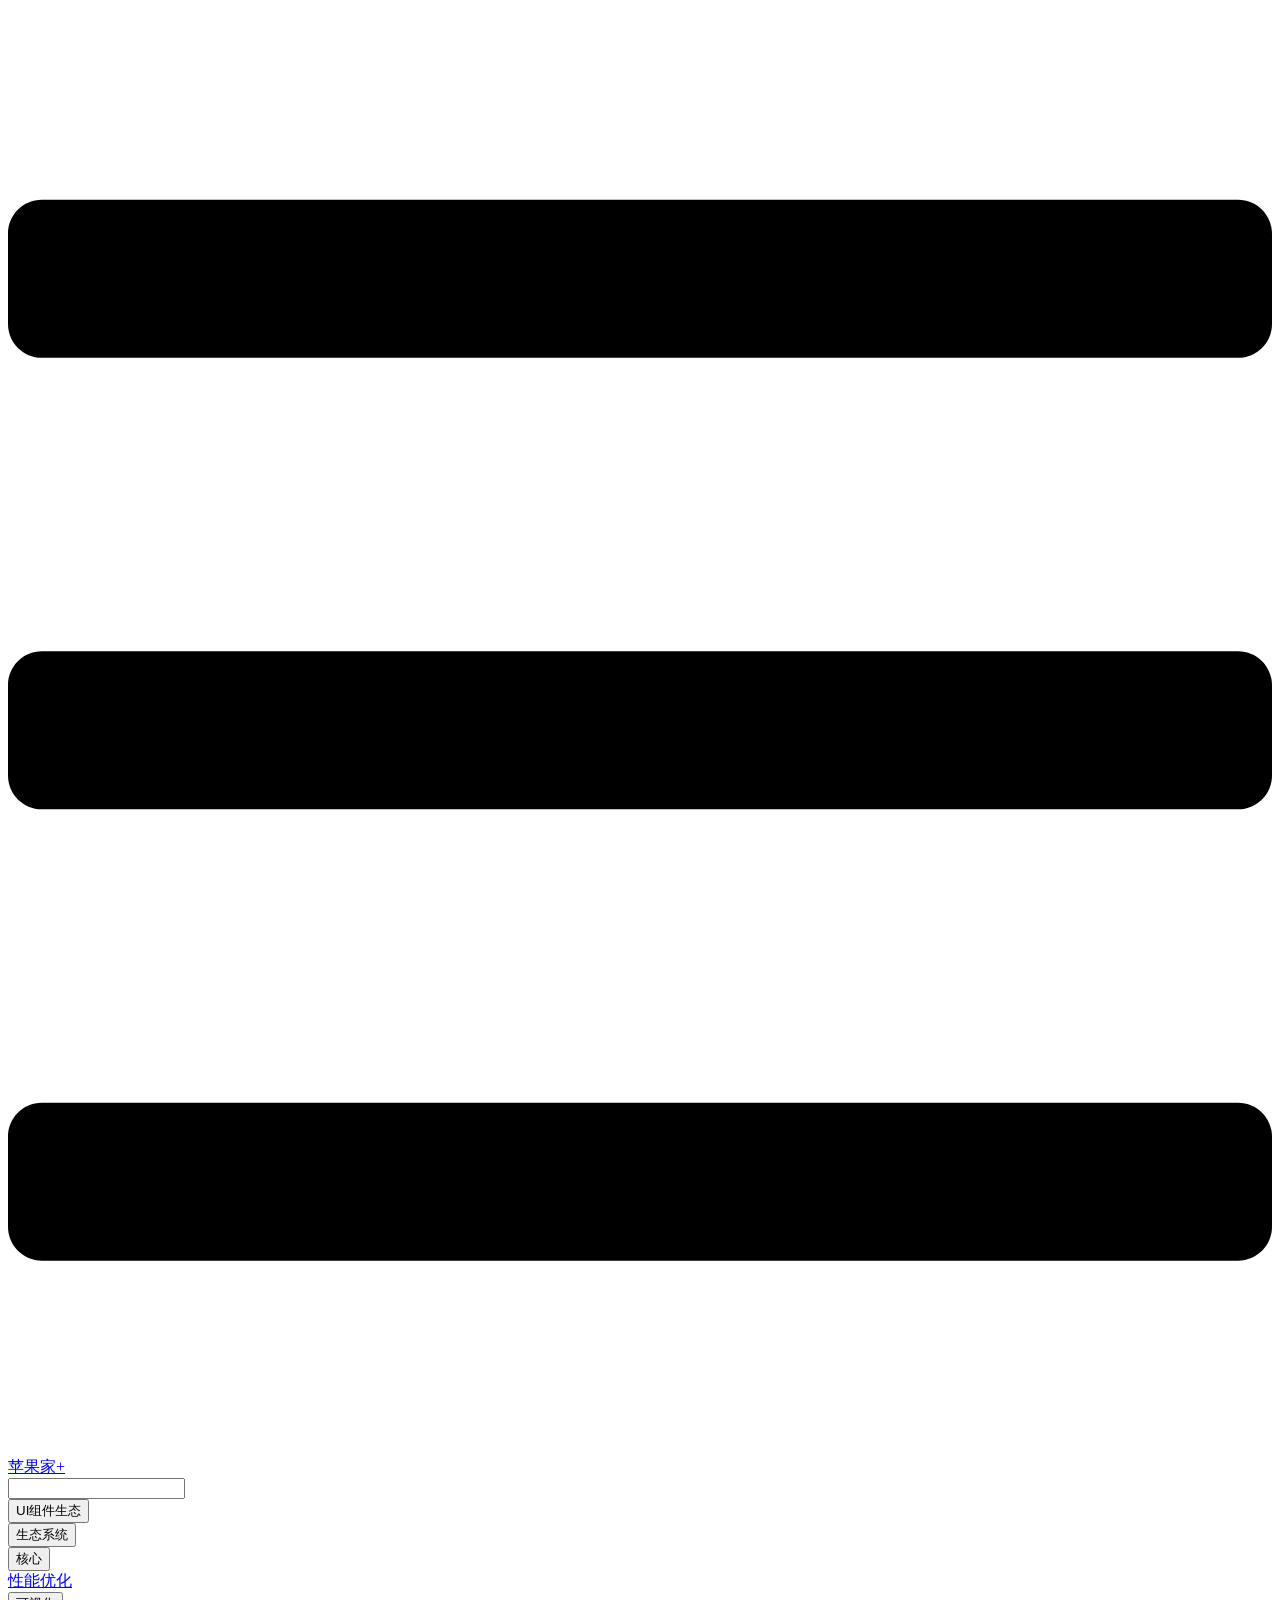
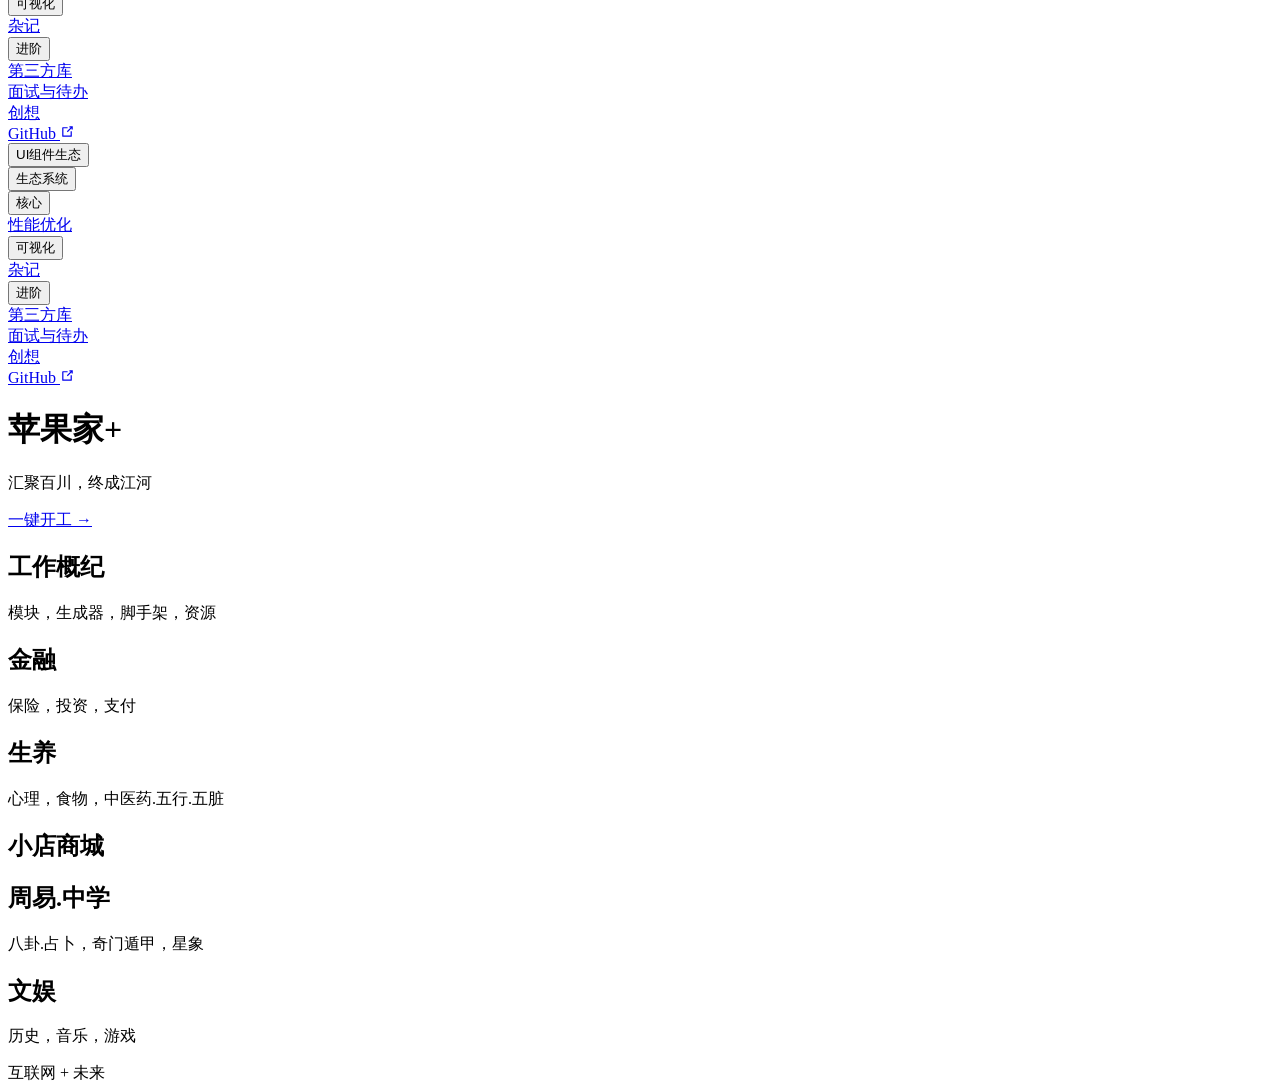
==== commit 868346a5: "dfergg" ====
--- a/index.html
+++ b/index.html
@@ -7,8 +7,23 @@
     <meta name="generator" content="VuePress 1.5.2">
     
     <meta name="description" content="汇聚百川，终成江河">
-    <link rel="preload" href="/assets/css/0.styles.7241b170.css" as="style"><link rel="preload" href="/assets/js/app.c7f0bb16.js" as="script"><link rel="preload" href="/assets/js/2.8fc9632e.js" as="script"><link rel="preload" href="/assets/js/29.7d5e97a9.js" as="script"><link rel="prefetch" href="/assets/js/10.0371f1c9.js"><link rel="prefetch" href="/assets/js/11.8625b29e.js"><link rel="prefetch" href="/assets/js/12.d68dee99.js"><link rel="prefetch" href="/assets/js/13.1310b520.js"><link rel="prefetch" href="/assets/js/14.31aabda5.js"><link rel="prefetch" href="/assets/js/15.a4a264d3.js"><link rel="prefetch" href="/assets/js/16.3552b9a9.js"><link rel="prefetch" href="/assets/js/17.2404ef31.js"><link rel="prefetch" href="/assets/js/18.3191d20c.js"><link rel="prefetch" href="/assets/js/19.72b97c6f.js"><link rel="prefetch" href="/assets/js/20.01e02421.js"><link rel="prefetch" href="/assets/js/21.d1c8fbc3.js"><link rel="prefetch" href="/assets/js/22.617aec34.js"><link rel="prefetch" href="/assets/js/23.fd5eba16.js"><link rel="prefetch" href="/assets/js/24.74d03f8e.js"><link rel="prefetch" href="/assets/js/25.1e771960.js"><link rel="prefetch" href="/assets/js/26.62c47062.js"><link rel="prefetch" href="/assets/js/27.518a9d96.js"><link rel="prefetch" href="/assets/js/28.4517c429.js"><link rel="prefetch" href="/assets/js/3.d0ce4dad.js"><link rel="prefetch" href="/assets/js/30.12be10cf.js"><link rel="prefetch" href="/assets/js/31.b936c4e1.js"><link rel="prefetch" href="/assets/js/32.16bea5e0.js"><link rel="prefetch" href="/assets/js/33.8f3d92bb.js"><link rel="prefetch" href="/assets/js/34.047ee525.js"><link rel="prefetch" href="/assets/js/35.6fec4701.js"><link rel="prefetch" href="/assets/js/36.0e30f89f.js"><link rel="prefetch" href="/assets/js/37.f72cf7c1.js"><link rel="prefetch" href="/assets/js/38.b369f088.js"><link rel="prefetch" href="/assets/js/39.673a4cb1.js"><link rel="prefetch" href="/assets/js/4.3a573900.js"><link rel="prefetch" href="/assets/js/40.3eba17ed.js"><link rel="prefetch" href="/assets/js/41.ceca52f9.js"><link rel="prefetch" href="/assets/js/42.11b398e6.js"><link rel="prefetch" href="/assets/js/43.9f4bf770.js"><link rel="prefetch" href="/assets/js/44.8407c7a0.js"><link rel="prefetch" href="/assets/js/45.163d8615.js"><link rel="prefetch" href="/assets/js/46.27849f54.js"><link rel="prefetch" href="/assets/js/47.1acb4e24.js"><link rel="prefetch" href="/assets/js/48.9c700cce.js"><link rel="prefetch" href="/assets/js/49.d3a3e9cc.js"><link rel="prefetch" href="/assets/js/5.8056f90e.js"><link rel="prefetch" href="/assets/js/50.3d0ce304.js"><link rel="prefetch" href="/assets/js/51.03cba8af.js"><link rel="prefetch" href="/assets/js/52.e40437bb.js"><link rel="prefetch" href="/assets/js/53.e4d59cca.js"><link rel="prefetch" href="/assets/js/54.a2f59b87.js"><link rel="prefetch" href="/assets/js/6.3630a828.js"><link rel="prefetch" href="/assets/js/7.9c8d2f2c.js"><link rel="prefetch" href="/assets/js/8.3c83ddb9.js"><link rel="prefetch" href="/assets/js/9.9832903d.js">
-    <link rel="stylesheet" href="/assets/css/0.styles.7241b170.css">
+    <link rel="preload" href="/Notes/assets/css/0.styles.7241b170.css" as="style">
+    <link rel="preload" href="/Notes/assets/js/app.c7f0bb16.js" as="script">
+    <link rel="preload" href="/Notes/assets/js/2.8fc9632e.js" as="script">
+    <link rel="preload" href="/Notes/assets/js/29.7d5e97a9.js" as="script">
+    <link rel="prefetch" href="/Notes/assets/js/10.0371f1c9.js">
+    <link rel="prefetch" href="/Notes/assets/js/11.8625b29e.js">
+    <link rel="prefetch" href="/Notes/assets/js/12.d68dee99.js">
+    <link rel="prefetch" href="/Notes/assets/js/13.1310b520.js">
+    <link rel="prefetch" href="/Notes/assets/js/14.31aabda5.js">
+    <link rel="prefetch" href="/Notes/assets/js/15.a4a264d3.js">
+    <link rel="prefetch" href="/Notes/assets/js/16.3552b9a9.js">
+    <link rel="prefetch" href="/Notes/assets/js/17.2404ef31.js">
+    <link rel="prefetch" href="/Notes/assets/js/18.3191d20c.js">
+    <link rel="prefetch" href="/Notes/assets/js/19.72b97c6f.js">
+    <link rel="prefetch" href="/Notes/assets/js/20.01e02421.js"><link rel="prefetch" href="/Notes/assets/js/21.d1c8fbc3.js"><link rel="prefetch" href="/Notes/assets/js/22.617aec34.js"><link rel="prefetch" href="/Notes/assets/js/23.fd5eba16.js"><link rel="prefetch" href="/Notes/assets/js/24.74d03f8e.js"><link rel="prefetch" href="/Notes/assets/js/25.1e771960.js"><link rel="prefetch" href="/Notes/assets/js/26.62c47062.js"><link rel="prefetch" href="/Notes/assets/js/27.518a9d96.js"><link rel="prefetch" href="/Notes/assets/js/28.4517c429.js"><link rel="prefetch" href="/Notes/assets/js/3.d0ce4dad.js"><link rel="prefetch" href="/Notes/assets/js/30.12be10cf.js"><link rel="prefetch" href="/Notes/assets/js/31.b936c4e1.js"><link rel="prefetch" href="/Notes/assets/js/32.16bea5e0.js"><link rel="prefetch" href="/Notes/assets/js/33.8f3d92bb.js"><link rel="prefetch" href="/Notes/assets/js/34.047ee525.js"><link rel="prefetch" href="/Notes/assets/js/35.6fec4701.js"><link rel="prefetch" href="/Notes/assets/js/36.0e30f89f.js"><link rel="prefetch" href="/Notes/assets/js/37.f72cf7c1.js"><link rel="prefetch" href="/Notes/assets/js/38.b369f088.js"><link rel="prefetch" href="/Notes/assets/js/39.673a4cb1.js"><link rel="prefetch" href="/Notes/assets/js/4.3a573900.js"><link rel="prefetch" href="/Notes/assets/js/40.3eba17ed.js"><link rel="prefetch" href="/Notes/assets/js/41.ceca52f9.js"><link rel="prefetch" href="/Notes/assets/js/42.11b398e6.js"><link rel="prefetch" href="/Notes/assets/js/43.9f4bf770.js"><link rel="prefetch" href="/Notes/assets/js/44.8407c7a0.js"><link rel="prefetch" href="/Notes/assets/js/45.163d8615.js"><link rel="prefetch" href="/Notes/assets/js/46.27849f54.js"><link rel="prefetch" href="/Notes/assets/js/47.1acb4e24.js"><link rel="prefetch" href="/Notes/assets/js/48.9c700cce.js"><link rel="prefetch" href="/Notes/assets/js/49.d3a3e9cc.js"><link rel="prefetch" href="/Notes/assets/js/5.8056f90e.js"><link rel="prefetch" href="/Notes/assets/js/50.3d0ce304.js"><link rel="prefetch" href="/Notes/assets/js/51.03cba8af.js"><link rel="prefetch" href="/Notes/assets/js/52.e40437bb.js"><link rel="prefetch" href="/Notes/assets/js/53.e4d59cca.js"><link rel="prefetch" href="/Notes/assets/js/54.a2f59b87.js"><link rel="prefetch" href="/Notes/assets/js/6.3630a828.js"><link rel="prefetch" href="/Notes/assets/js/7.9c8d2f2c.js"><link rel="prefetch" href="/Notes/assets/js/8.3c83ddb9.js">
+    <link rel="prefetch" href="/Notes/assets/js/9.9832903d.js">
+    <link rel="stylesheet" href="/Notes/assets/css/0.styles.7241b170.css">
   </head>
   <body>
     <div id="app" data-server-rendered="true"><div class="theme-container no-sidebar"><header class="navbar"><div class="sidebar-button"><svg xmlns="http://www.w3.org/2000/svg" aria-hidden="true" role="img" viewBox="0 0 448 512" class="icon"><path fill="currentColor" d="M436 124H12c-6.627 0-12-5.373-12-12V80c0-6.627 5.373-12 12-12h424c6.627 0 12 5.373 12 12v32c0 6.627-5.373 12-12 12zm0 160H12c-6.627 0-12-5.373-12-12v-32c0-6.627 5.373-12 12-12h424c6.627 0 12 5.373 12 12v32c0 6.627-5.373 12-12 12zm0 160H12c-6.627 0-12-5.373-12-12v-32c0-6.627 5.373-12 12-12h424c6.627 0 12 5.373 12 12v32c0 6.627-5.373 12-12 12z"></path></svg></div> <a href="/" aria-current="page" class="home-link router-link-exact-active router-link-active"><!----> <span class="site-name">苹果家+</span></a> <div class="links"><div class="search-box"><input aria-label="Search" autocomplete="off" spellcheck="false" value=""> <!----></div> <nav class="nav-links can-hide"><div class="nav-item"><div class="dropdown-wrapper"><button type="button" aria-label="UI组件生态" class="dropdown-title"><span class="title">UI组件生态</span> <span class="arrow right"></span></button> <ul class="nav-dropdown" style="display:none;"><li class="dropdown-item"><!----> <a href="/components/jg/button.html" class="nav-link">
@@ -188,6 +203,6 @@
 </a></p></header> <div class="features"><div class="feature"><h2>工作概纪</h2> <p>模块，生成器，脚手架，资源</p></div><div class="feature"><h2>金融</h2> <p>保险，投资，支付</p></div><div class="feature"><h2>生养</h2> <p>心理，食物，中医药.五行.五脏</p></div><div class="feature"><h2>小店商城</h2> <p></p></div><div class="feature"><h2>周易.中学</h2> <p>八卦.占卜，奇门遁甲，星象</p></div><div class="feature"><h2>文娱</h2> <p>历史，音乐，游戏</p></div></div> <div class="theme-default-content custom content__default"></div> <div class="footer">
     互联网 + 未来
   </div></main></div><div class="global-ui"></div></div>
-    <script src="/assets/js/app.c7f0bb16.js" defer></script><script src="/assets/js/2.8fc9632e.js" defer></script><script src="/assets/js/29.7d5e97a9.js" defer></script>
+    <script src="/Notes/assets/js/app.c7f0bb16.js" defer></script><script src="/Notes/assets/js/2.8fc9632e.js" defer></script><script src="/Notes/assets/js/29.7d5e97a9.js" defer></script>
   </body>
 </html>
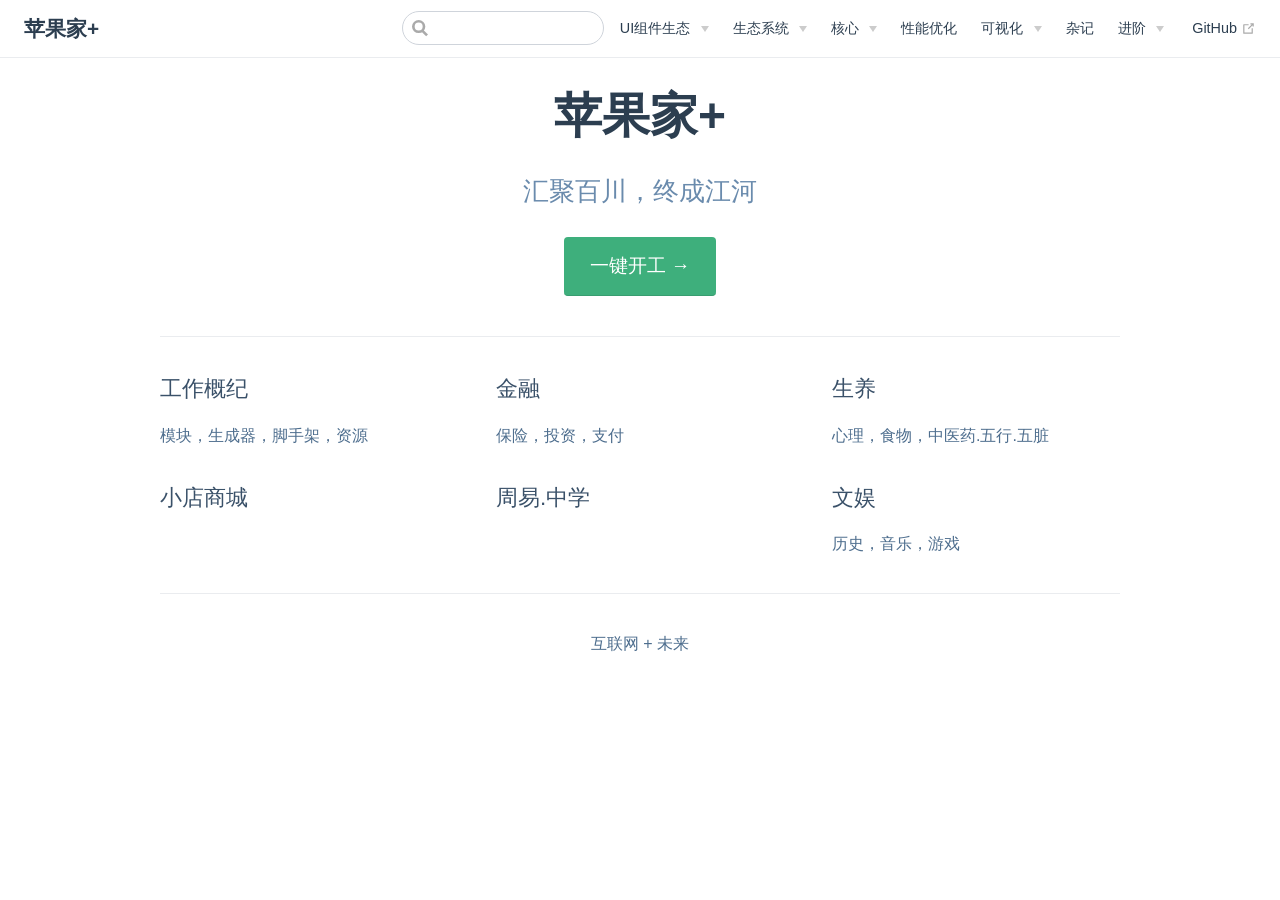
==== commit c08f468b: "fffj9" ====
--- a/index.html
+++ b/index.html
@@ -4,29 +4,14 @@
     <meta charset="utf-8">
     <meta name="viewport" content="width=device-width,initial-scale=1">
     <title>苹果家+</title>
-    <meta name="generator" content="VuePress 1.5.2">
+    <meta name="generator" content="VuePress 1.5.4">
     
     <meta name="description" content="汇聚百川，终成江河">
-    <link rel="preload" href="/Notes/assets/css/0.styles.7241b170.css" as="style">
-    <link rel="preload" href="/Notes/assets/js/app.c7f0bb16.js" as="script">
-    <link rel="preload" href="/Notes/assets/js/2.8fc9632e.js" as="script">
-    <link rel="preload" href="/Notes/assets/js/29.7d5e97a9.js" as="script">
-    <link rel="prefetch" href="/Notes/assets/js/10.0371f1c9.js">
-    <link rel="prefetch" href="/Notes/assets/js/11.8625b29e.js">
-    <link rel="prefetch" href="/Notes/assets/js/12.d68dee99.js">
-    <link rel="prefetch" href="/Notes/assets/js/13.1310b520.js">
-    <link rel="prefetch" href="/Notes/assets/js/14.31aabda5.js">
-    <link rel="prefetch" href="/Notes/assets/js/15.a4a264d3.js">
-    <link rel="prefetch" href="/Notes/assets/js/16.3552b9a9.js">
-    <link rel="prefetch" href="/Notes/assets/js/17.2404ef31.js">
-    <link rel="prefetch" href="/Notes/assets/js/18.3191d20c.js">
-    <link rel="prefetch" href="/Notes/assets/js/19.72b97c6f.js">
-    <link rel="prefetch" href="/Notes/assets/js/20.01e02421.js"><link rel="prefetch" href="/Notes/assets/js/21.d1c8fbc3.js"><link rel="prefetch" href="/Notes/assets/js/22.617aec34.js"><link rel="prefetch" href="/Notes/assets/js/23.fd5eba16.js"><link rel="prefetch" href="/Notes/assets/js/24.74d03f8e.js"><link rel="prefetch" href="/Notes/assets/js/25.1e771960.js"><link rel="prefetch" href="/Notes/assets/js/26.62c47062.js"><link rel="prefetch" href="/Notes/assets/js/27.518a9d96.js"><link rel="prefetch" href="/Notes/assets/js/28.4517c429.js"><link rel="prefetch" href="/Notes/assets/js/3.d0ce4dad.js"><link rel="prefetch" href="/Notes/assets/js/30.12be10cf.js"><link rel="prefetch" href="/Notes/assets/js/31.b936c4e1.js"><link rel="prefetch" href="/Notes/assets/js/32.16bea5e0.js"><link rel="prefetch" href="/Notes/assets/js/33.8f3d92bb.js"><link rel="prefetch" href="/Notes/assets/js/34.047ee525.js"><link rel="prefetch" href="/Notes/assets/js/35.6fec4701.js"><link rel="prefetch" href="/Notes/assets/js/36.0e30f89f.js"><link rel="prefetch" href="/Notes/assets/js/37.f72cf7c1.js"><link rel="prefetch" href="/Notes/assets/js/38.b369f088.js"><link rel="prefetch" href="/Notes/assets/js/39.673a4cb1.js"><link rel="prefetch" href="/Notes/assets/js/4.3a573900.js"><link rel="prefetch" href="/Notes/assets/js/40.3eba17ed.js"><link rel="prefetch" href="/Notes/assets/js/41.ceca52f9.js"><link rel="prefetch" href="/Notes/assets/js/42.11b398e6.js"><link rel="prefetch" href="/Notes/assets/js/43.9f4bf770.js"><link rel="prefetch" href="/Notes/assets/js/44.8407c7a0.js"><link rel="prefetch" href="/Notes/assets/js/45.163d8615.js"><link rel="prefetch" href="/Notes/assets/js/46.27849f54.js"><link rel="prefetch" href="/Notes/assets/js/47.1acb4e24.js"><link rel="prefetch" href="/Notes/assets/js/48.9c700cce.js"><link rel="prefetch" href="/Notes/assets/js/49.d3a3e9cc.js"><link rel="prefetch" href="/Notes/assets/js/5.8056f90e.js"><link rel="prefetch" href="/Notes/assets/js/50.3d0ce304.js"><link rel="prefetch" href="/Notes/assets/js/51.03cba8af.js"><link rel="prefetch" href="/Notes/assets/js/52.e40437bb.js"><link rel="prefetch" href="/Notes/assets/js/53.e4d59cca.js"><link rel="prefetch" href="/Notes/assets/js/54.a2f59b87.js"><link rel="prefetch" href="/Notes/assets/js/6.3630a828.js"><link rel="prefetch" href="/Notes/assets/js/7.9c8d2f2c.js"><link rel="prefetch" href="/Notes/assets/js/8.3c83ddb9.js">
-    <link rel="prefetch" href="/Notes/assets/js/9.9832903d.js">
-    <link rel="stylesheet" href="/Notes/assets/css/0.styles.7241b170.css">
+    <link rel="preload" href="/assets/css/0.styles.470a3808.css" as="style"><link rel="preload" href="/assets/js/app.de1d81cd.js" as="script"><link rel="preload" href="/assets/js/2.c2305d67.js" as="script"><link rel="preload" href="/assets/js/27.aa40645a.js" as="script"><link rel="prefetch" href="/assets/js/10.ea7cb643.js"><link rel="prefetch" href="/assets/js/11.a11503fd.js"><link rel="prefetch" href="/assets/js/12.8f4b0af7.js"><link rel="prefetch" href="/assets/js/13.68a19f50.js"><link rel="prefetch" href="/assets/js/14.0bf1eb19.js"><link rel="prefetch" href="/assets/js/15.91626234.js"><link rel="prefetch" href="/assets/js/16.2b71a137.js"><link rel="prefetch" href="/assets/js/17.3b78bd93.js"><link rel="prefetch" href="/assets/js/18.b93534bb.js"><link rel="prefetch" href="/assets/js/19.98089146.js"><link rel="prefetch" href="/assets/js/20.597cf61a.js"><link rel="prefetch" href="/assets/js/21.230ef33e.js"><link rel="prefetch" href="/assets/js/22.6012955a.js"><link rel="prefetch" href="/assets/js/23.3b9e0fd2.js"><link rel="prefetch" href="/assets/js/24.535e2208.js"><link rel="prefetch" href="/assets/js/25.9d93ae40.js"><link rel="prefetch" href="/assets/js/26.e8c62349.js"><link rel="prefetch" href="/assets/js/28.15d65c15.js"><link rel="prefetch" href="/assets/js/29.3bf54ac5.js"><link rel="prefetch" href="/assets/js/3.9ada7847.js"><link rel="prefetch" href="/assets/js/30.9f88906b.js"><link rel="prefetch" href="/assets/js/31.f78e0c14.js"><link rel="prefetch" href="/assets/js/32.405ceaf7.js"><link rel="prefetch" href="/assets/js/33.89e28487.js"><link rel="prefetch" href="/assets/js/34.6b58d7cd.js"><link rel="prefetch" href="/assets/js/35.d689a4cf.js"><link rel="prefetch" href="/assets/js/36.6259c160.js"><link rel="prefetch" href="/assets/js/37.eb3afbbe.js"><link rel="prefetch" href="/assets/js/38.4f3c72fa.js"><link rel="prefetch" href="/assets/js/39.59401d97.js"><link rel="prefetch" href="/assets/js/4.9848ea20.js"><link rel="prefetch" href="/assets/js/40.e5127ddd.js"><link rel="prefetch" href="/assets/js/41.cde46c4f.js"><link rel="prefetch" href="/assets/js/42.5a987bae.js"><link rel="prefetch" href="/assets/js/43.ce2bbfd2.js"><link rel="prefetch" href="/assets/js/44.e58cef39.js"><link rel="prefetch" href="/assets/js/45.5bdd2afc.js"><link rel="prefetch" href="/assets/js/46.cd5722fb.js"><link rel="prefetch" href="/assets/js/47.3e3d0c14.js"><link rel="prefetch" href="/assets/js/48.05bea5d4.js"><link rel="prefetch" href="/assets/js/5.e6d11cb5.js"><link rel="prefetch" href="/assets/js/6.5451d423.js"><link rel="prefetch" href="/assets/js/7.37e814f9.js"><link rel="prefetch" href="/assets/js/8.2424fb21.js"><link rel="prefetch" href="/assets/js/9.3efe92d5.js">
+    <link rel="stylesheet" href="/assets/css/0.styles.470a3808.css">
   </head>
   <body>
-    <div id="app" data-server-rendered="true"><div class="theme-container no-sidebar"><header class="navbar"><div class="sidebar-button"><svg xmlns="http://www.w3.org/2000/svg" aria-hidden="true" role="img" viewBox="0 0 448 512" class="icon"><path fill="currentColor" d="M436 124H12c-6.627 0-12-5.373-12-12V80c0-6.627 5.373-12 12-12h424c6.627 0 12 5.373 12 12v32c0 6.627-5.373 12-12 12zm0 160H12c-6.627 0-12-5.373-12-12v-32c0-6.627 5.373-12 12-12h424c6.627 0 12 5.373 12 12v32c0 6.627-5.373 12-12 12zm0 160H12c-6.627 0-12-5.373-12-12v-32c0-6.627 5.373-12 12-12h424c6.627 0 12 5.373 12 12v32c0 6.627-5.373 12-12 12z"></path></svg></div> <a href="/" aria-current="page" class="home-link router-link-exact-active router-link-active"><!----> <span class="site-name">苹果家+</span></a> <div class="links"><div class="search-box"><input aria-label="Search" autocomplete="off" spellcheck="false" value=""> <!----></div> <nav class="nav-links can-hide"><div class="nav-item"><div class="dropdown-wrapper"><button type="button" aria-label="UI组件生态" class="dropdown-title"><span class="title">UI组件生态</span> <span class="arrow right"></span></button> <ul class="nav-dropdown" style="display:none;"><li class="dropdown-item"><!----> <a href="/components/jg/button.html" class="nav-link">
+    <div id="app" data-server-rendered="true"><div class="theme-container no-sidebar"><header class="navbar"><div class="sidebar-button"><svg xmlns="http://www.w3.org/2000/svg" aria-hidden="true" role="img" viewBox="0 0 448 512" class="icon"><path fill="currentColor" d="M436 124H12c-6.627 0-12-5.373-12-12V80c0-6.627 5.373-12 12-12h424c6.627 0 12 5.373 12 12v32c0 6.627-5.373 12-12 12zm0 160H12c-6.627 0-12-5.373-12-12v-32c0-6.627 5.373-12 12-12h424c6.627 0 12 5.373 12 12v32c0 6.627-5.373 12-12 12zm0 160H12c-6.627 0-12-5.373-12-12v-32c0-6.627 5.373-12 12-12h424c6.627 0 12 5.373 12 12v32c0 6.627-5.373 12-12 12z"></path></svg></div> <a href="/" aria-current="page" class="home-link router-link-exact-active router-link-active"><!----> <span class="site-name">苹果家+</span></a> <div class="links"><div class="search-box"><input aria-label="Search" autocomplete="off" spellcheck="false" value=""> <!----></div> <nav class="nav-links can-hide"><div class="nav-item"><div class="dropdown-wrapper"><button type="button" aria-label="UI组件生态" class="dropdown-title"><span class="title">UI组件生态</span> <span class="arrow down"></span></button> <button type="button" aria-label="UI组件生态" class="mobile-dropdown-title"><span class="title">UI组件生态</span> <span class="arrow right"></span></button> <ul class="nav-dropdown" style="display:none;"><li class="dropdown-item"><!----> <a href="/components/jg/button.html" class="nav-link">
   结构组件
 </a></li><li class="dropdown-item"><!----> <a href="/components/yw/note.html" class="nav-link">
   业务组件
@@ -34,7 +19,7 @@
   流程图组件
 </a></li><li class="dropdown-item"><!----> <a href="/components/button.html" class="nav-link">
   地图组件
-</a></li></ul></div></div><div class="nav-item"><div class="dropdown-wrapper"><button type="button" aria-label="生态系统" class="dropdown-title"><span class="title">生态系统</span> <span class="arrow right"></span></button> <ul class="nav-dropdown" style="display:none;"><li class="dropdown-item"><h4>
+</a></li></ul></div></div><div class="nav-item"><div class="dropdown-wrapper"><button type="button" aria-label="生态系统" class="dropdown-title"><span class="title">生态系统</span> <span class="arrow down"></span></button> <button type="button" aria-label="生态系统" class="mobile-dropdown-title"><span class="title">生态系统</span> <span class="arrow right"></span></button> <ul class="nav-dropdown" style="display:none;"><li class="dropdown-item"><h4>
           项目
         </h4> <ul class="dropdown-subitem-wrapper"><li class="dropdown-subitem"><a href="/ecology/admin/vue.html" class="nav-link">
   ping-vue(简版vue)
@@ -72,7 +57,7 @@
   地图
 </a></li><li class="dropdown-subitem"><a href="/ecology/schema.html" class="nav-link">
   关系流程图
-</a></li></ul></li></ul></div></div><div class="nav-item"><div class="dropdown-wrapper"><button type="button" aria-label="核心" class="dropdown-title"><span class="title">核心</span> <span class="arrow right"></span></button> <ul class="nav-dropdown" style="display:none;"><li class="dropdown-item"><!----> <a href="/Core/Api/base.html" class="nav-link">
+</a></li></ul></li></ul></div></div><div class="nav-item"><div class="dropdown-wrapper"><button type="button" aria-label="核心" class="dropdown-title"><span class="title">核心</span> <span class="arrow down"></span></button> <button type="button" aria-label="核心" class="mobile-dropdown-title"><span class="title">核心</span> <span class="arrow right"></span></button> <ul class="nav-dropdown" style="display:none;"><li class="dropdown-item"><!----> <a href="/Core/Api/base.html" class="nav-link">
   基础
 </a></li><li class="dropdown-item"><!----> <a href="/Core/V8/base.html" class="nav-link">
   js(v8)引擎
@@ -86,13 +71,13 @@
   webpack
 </a></li></ul></div></div><div class="nav-item"><a href="/xingneng/base.html" class="nav-link">
   性能优化
-</a></div><div class="nav-item"><div class="dropdown-wrapper"><button type="button" aria-label="可视化" class="dropdown-title"><span class="title">可视化</span> <span class="arrow right"></span></button> <ul class="nav-dropdown" style="display:none;"><li class="dropdown-item"><!----> <a href="/Cansee/three.html" class="nav-link">
+</a></div><div class="nav-item"><div class="dropdown-wrapper"><button type="button" aria-label="可视化" class="dropdown-title"><span class="title">可视化</span> <span class="arrow down"></span></button> <button type="button" aria-label="可视化" class="mobile-dropdown-title"><span class="title">可视化</span> <span class="arrow right"></span></button> <ul class="nav-dropdown" style="display:none;"><li class="dropdown-item"><!----> <a href="/Cansee/three.html" class="nav-link">
   three.js
 </a></li><li class="dropdown-item"><!----> <a href="/Cansee/D3.html" class="nav-link">
   D3
 </a></li></ul></div></div><div class="nav-item"><a href="/zaji/js/base.html" class="nav-link">
   杂记
-</a></div><div class="nav-item"><div class="dropdown-wrapper"><button type="button" aria-label="进阶" class="dropdown-title"><span class="title">进阶</span> <span class="arrow right"></span></button> <ul class="nav-dropdown" style="display:none;"><li class="dropdown-item"><!----> <a href="/jingjie/sjjg.html" class="nav-link">
+</a></div><div class="nav-item"><div class="dropdown-wrapper"><button type="button" aria-label="进阶" class="dropdown-title"><span class="title">进阶</span> <span class="arrow down"></span></button> <button type="button" aria-label="进阶" class="mobile-dropdown-title"><span class="title">进阶</span> <span class="arrow right"></span></button> <ul class="nav-dropdown" style="display:none;"><li class="dropdown-item"><!----> <a href="/jingjie/sjjg.html" class="nav-link">
   数据结构
 </a></li><li class="dropdown-item"><!----> <a href="/jingjie/suanfa/base.html" class="nav-link">
   算法
@@ -102,15 +87,9 @@
   Linux
 </a></li><li class="dropdown-item"><!----> <a href="/.html" class="nav-link">
   python
-</a></li></ul></div></div><div class="nav-item"><a href="/xcx.html" class="nav-link">
-  第三方库
-</a></div><div class="nav-item"><a href="/question/leetco.html" class="nav-link">
-  面试与待办
-</a></div><div class="nav-item"><a href="/cause/main.html" class="nav-link">
-  创想
-</a></div> <a href="https://github.com/wsmjz" target="_blank" rel="noopener noreferrer" class="repo-link">
+</a></li></ul></div></div> <a href="https://github.com/wsmjz" target="_blank" rel="noopener noreferrer" class="repo-link">
     GitHub
-    <svg xmlns="http://www.w3.org/2000/svg" aria-hidden="true" x="0px" y="0px" viewBox="0 0 100 100" width="15" height="15" class="icon outbound"><path fill="currentColor" d="M18.8,85.1h56l0,0c2.2,0,4-1.8,4-4v-32h-8v28h-48v-48h28v-8h-32l0,0c-2.2,0-4,1.8-4,4v56C14.8,83.3,16.6,85.1,18.8,85.1z"></path> <polygon fill="currentColor" points="45.7,48.7 51.3,54.3 77.2,28.5 77.2,37.2 85.2,37.2 85.2,14.9 62.8,14.9 62.8,22.9 71.5,22.9"></polygon></svg></a></nav></div></header> <div class="sidebar-mask"></div> <aside class="sidebar"><nav class="nav-links"><div class="nav-item"><div class="dropdown-wrapper"><button type="button" aria-label="UI组件生态" class="dropdown-title"><span class="title">UI组件生态</span> <span class="arrow right"></span></button> <ul class="nav-dropdown" style="display:none;"><li class="dropdown-item"><!----> <a href="/components/jg/button.html" class="nav-link">
+    <svg xmlns="http://www.w3.org/2000/svg" aria-hidden="true" x="0px" y="0px" viewBox="0 0 100 100" width="15" height="15" class="icon outbound"><path fill="currentColor" d="M18.8,85.1h56l0,0c2.2,0,4-1.8,4-4v-32h-8v28h-48v-48h28v-8h-32l0,0c-2.2,0-4,1.8-4,4v56C14.8,83.3,16.6,85.1,18.8,85.1z"></path> <polygon fill="currentColor" points="45.7,48.7 51.3,54.3 77.2,28.5 77.2,37.2 85.2,37.2 85.2,14.9 62.8,14.9 62.8,22.9 71.5,22.9"></polygon></svg></a></nav></div></header> <div class="sidebar-mask"></div> <aside class="sidebar"><nav class="nav-links"><div class="nav-item"><div class="dropdown-wrapper"><button type="button" aria-label="UI组件生态" class="dropdown-title"><span class="title">UI组件生态</span> <span class="arrow down"></span></button> <button type="button" aria-label="UI组件生态" class="mobile-dropdown-title"><span class="title">UI组件生态</span> <span class="arrow right"></span></button> <ul class="nav-dropdown" style="display:none;"><li class="dropdown-item"><!----> <a href="/components/jg/button.html" class="nav-link">
   结构组件
 </a></li><li class="dropdown-item"><!----> <a href="/components/yw/note.html" class="nav-link">
   业务组件
@@ -118,7 +97,7 @@
   流程图组件
 </a></li><li class="dropdown-item"><!----> <a href="/components/button.html" class="nav-link">
   地图组件
-</a></li></ul></div></div><div class="nav-item"><div class="dropdown-wrapper"><button type="button" aria-label="生态系统" class="dropdown-title"><span class="title">生态系统</span> <span class="arrow right"></span></button> <ul class="nav-dropdown" style="display:none;"><li class="dropdown-item"><h4>
+</a></li></ul></div></div><div class="nav-item"><div class="dropdown-wrapper"><button type="button" aria-label="生态系统" class="dropdown-title"><span class="title">生态系统</span> <span class="arrow down"></span></button> <button type="button" aria-label="生态系统" class="mobile-dropdown-title"><span class="title">生态系统</span> <span class="arrow right"></span></button> <ul class="nav-dropdown" style="display:none;"><li class="dropdown-item"><h4>
           项目
         </h4> <ul class="dropdown-subitem-wrapper"><li class="dropdown-subitem"><a href="/ecology/admin/vue.html" class="nav-link">
   ping-vue(简版vue)
@@ -156,7 +135,7 @@
   地图
 </a></li><li class="dropdown-subitem"><a href="/ecology/schema.html" class="nav-link">
   关系流程图
-</a></li></ul></li></ul></div></div><div class="nav-item"><div class="dropdown-wrapper"><button type="button" aria-label="核心" class="dropdown-title"><span class="title">核心</span> <span class="arrow right"></span></button> <ul class="nav-dropdown" style="display:none;"><li class="dropdown-item"><!----> <a href="/Core/Api/base.html" class="nav-link">
+</a></li></ul></li></ul></div></div><div class="nav-item"><div class="dropdown-wrapper"><button type="button" aria-label="核心" class="dropdown-title"><span class="title">核心</span> <span class="arrow down"></span></button> <button type="button" aria-label="核心" class="mobile-dropdown-title"><span class="title">核心</span> <span class="arrow right"></span></button> <ul class="nav-dropdown" style="display:none;"><li class="dropdown-item"><!----> <a href="/Core/Api/base.html" class="nav-link">
   基础
 </a></li><li class="dropdown-item"><!----> <a href="/Core/V8/base.html" class="nav-link">
   js(v8)引擎
@@ -170,13 +149,13 @@
   webpack
 </a></li></ul></div></div><div class="nav-item"><a href="/xingneng/base.html" class="nav-link">
   性能优化
-</a></div><div class="nav-item"><div class="dropdown-wrapper"><button type="button" aria-label="可视化" class="dropdown-title"><span class="title">可视化</span> <span class="arrow right"></span></button> <ul class="nav-dropdown" style="display:none;"><li class="dropdown-item"><!----> <a href="/Cansee/three.html" class="nav-link">
+</a></div><div class="nav-item"><div class="dropdown-wrapper"><button type="button" aria-label="可视化" class="dropdown-title"><span class="title">可视化</span> <span class="arrow down"></span></button> <button type="button" aria-label="可视化" class="mobile-dropdown-title"><span class="title">可视化</span> <span class="arrow right"></span></button> <ul class="nav-dropdown" style="display:none;"><li class="dropdown-item"><!----> <a href="/Cansee/three.html" class="nav-link">
   three.js
 </a></li><li class="dropdown-item"><!----> <a href="/Cansee/D3.html" class="nav-link">
   D3
 </a></li></ul></div></div><div class="nav-item"><a href="/zaji/js/base.html" class="nav-link">
   杂记
-</a></div><div class="nav-item"><div class="dropdown-wrapper"><button type="button" aria-label="进阶" class="dropdown-title"><span class="title">进阶</span> <span class="arrow right"></span></button> <ul class="nav-dropdown" style="display:none;"><li class="dropdown-item"><!----> <a href="/jingjie/sjjg.html" class="nav-link">
+</a></div><div class="nav-item"><div class="dropdown-wrapper"><button type="button" aria-label="进阶" class="dropdown-title"><span class="title">进阶</span> <span class="arrow down"></span></button> <button type="button" aria-label="进阶" class="mobile-dropdown-title"><span class="title">进阶</span> <span class="arrow right"></span></button> <ul class="nav-dropdown" style="display:none;"><li class="dropdown-item"><!----> <a href="/jingjie/sjjg.html" class="nav-link">
   数据结构
 </a></li><li class="dropdown-item"><!----> <a href="/jingjie/suanfa/base.html" class="nav-link">
   算法
@@ -186,13 +165,7 @@
   Linux
 </a></li><li class="dropdown-item"><!----> <a href="/.html" class="nav-link">
   python
-</a></li></ul></div></div><div class="nav-item"><a href="/xcx.html" class="nav-link">
-  第三方库
-</a></div><div class="nav-item"><a href="/question/leetco.html" class="nav-link">
-  面试与待办
-</a></div><div class="nav-item"><a href="/cause/main.html" class="nav-link">
-  创想
-</a></div> <a href="https://github.com/wsmjz" target="_blank" rel="noopener noreferrer" class="repo-link">
+</a></li></ul></div></div> <a href="https://github.com/wsmjz" target="_blank" rel="noopener noreferrer" class="repo-link">
     GitHub
     <svg xmlns="http://www.w3.org/2000/svg" aria-hidden="true" x="0px" y="0px" viewBox="0 0 100 100" width="15" height="15" class="icon outbound"><path fill="currentColor" d="M18.8,85.1h56l0,0c2.2,0,4-1.8,4-4v-32h-8v28h-48v-48h28v-8h-32l0,0c-2.2,0-4,1.8-4,4v56C14.8,83.3,16.6,85.1,18.8,85.1z"></path> <polygon fill="currentColor" points="45.7,48.7 51.3,54.3 77.2,28.5 77.2,37.2 85.2,37.2 85.2,14.9 62.8,14.9 62.8,22.9 71.5,22.9"></polygon></svg></a></nav>  <!----> </aside> <main aria-labelledby="main-title" class="home"><header class="hero"><!----> <h1 id="main-title">
       苹果家+
@@ -200,9 +173,9 @@
       汇聚百川，终成江河
     </p> <p class="action"><a href="/dev-nav/base.html" class="nav-link action-button">
   一键开工 →
-</a></p></header> <div class="features"><div class="feature"><h2>工作概纪</h2> <p>模块，生成器，脚手架，资源</p></div><div class="feature"><h2>金融</h2> <p>保险，投资，支付</p></div><div class="feature"><h2>生养</h2> <p>心理，食物，中医药.五行.五脏</p></div><div class="feature"><h2>小店商城</h2> <p></p></div><div class="feature"><h2>周易.中学</h2> <p>八卦.占卜，奇门遁甲，星象</p></div><div class="feature"><h2>文娱</h2> <p>历史，音乐，游戏</p></div></div> <div class="theme-default-content custom content__default"></div> <div class="footer">
+</a></p></header> <div class="features"><div class="feature"><h2>工作概纪</h2> <p>模块，生成器，脚手架，资源</p></div><div class="feature"><h2>金融</h2> <p>保险，投资，支付</p></div><div class="feature"><h2>生养</h2> <p>心理，食物，中医药.五行.五脏</p></div><div class="feature"><h2>小店商城</h2> <p></p></div><div class="feature"><h2>周易.中学</h2> <p></p></div><div class="feature"><h2>文娱</h2> <p>历史，音乐，游戏</p></div></div> <div class="theme-default-content custom content__default"></div> <div class="footer">
     互联网 + 未来
   </div></main></div><div class="global-ui"></div></div>
-    <script src="/Notes/assets/js/app.c7f0bb16.js" defer></script><script src="/Notes/assets/js/2.8fc9632e.js" defer></script><script src="/Notes/assets/js/29.7d5e97a9.js" defer></script>
+    <script src="/assets/js/app.de1d81cd.js" defer></script><script src="/assets/js/2.c2305d67.js" defer></script><script src="/assets/js/27.aa40645a.js" defer></script>
   </body>
 </html>
--- a/assets/css/0.styles.470a3808.css
+++ b/assets/css/0.styles.470a3808.css
@@ -0,0 +1 @@
+.el-pagination--small .arrow.disabled,.el-table--hidden,.el-table .hidden-columns,.el-table td.is-hidden>*,.el-table th.is-hidden>*{visibility:hidden}.el-input__suffix,.el-tree.is-dragging .el-tree-node__content *{pointer-events:none}.el-dropdown .el-dropdown-selfdefine:focus:active,.el-dropdown .el-dropdown-selfdefine:focus:not(.focusing),.el-message__closeBtn:focus,.el-message__content:focus,.el-popover:focus,.el-popover:focus:active,.el-popover__reference:focus:hover,.el-popover__reference:focus:not(.focusing),.el-rate:active,.el-rate:focus,.el-tooltip:focus:hover,.el-tooltip:focus:not(.focusing),.el-upload-list__item.is-success:active,.el-upload-list__item.is-success:not(.focusing):focus{outline-width:0}@font-face{font-family:element-icons;src:url(/assets/fonts/element-icons.535877f5.woff) format("woff"),url(/assets/fonts/element-icons.732389de.ttf) format("truetype");font-weight:400;font-display:"auto";font-style:normal}[class*=" el-icon-"],[class^=el-icon-]{font-family:element-icons!important;speak:none;font-style:normal;font-weight:400;font-variant:normal;text-transform:none;line-height:1;vertical-align:baseline;display:inline-block;-webkit-font-smoothing:antialiased;-moz-osx-font-smoothing:grayscale}.el-icon-ice-cream-round:before{content:"\e6a0"}.el-icon-ice-cream-square:before{content:"\e6a3"}.el-icon-lollipop:before{content:"\e6a4"}.el-icon-potato-strips:before{content:"\e6a5"}.el-icon-milk-tea:before{content:"\e6a6"}.el-icon-ice-drink:before{content:"\e6a7"}.el-icon-ice-tea:before{content:"\e6a9"}.el-icon-coffee:before{content:"\e6aa"}.el-icon-orange:before{content:"\e6ab"}.el-icon-pear:before{content:"\e6ac"}.el-icon-apple:before{content:"\e6ad"}.el-icon-cherry:before{content:"\e6ae"}.el-icon-watermelon:before{content:"\e6af"}.el-icon-grape:before{content:"\e6b0"}.el-icon-refrigerator:before{content:"\e6b1"}.el-icon-goblet-square-full:before{content:"\e6b2"}.el-icon-goblet-square:before{content:"\e6b3"}.el-icon-goblet-full:before{content:"\e6b4"}.el-icon-goblet:before{content:"\e6b5"}.el-icon-cold-drink:before{content:"\e6b6"}.el-icon-coffee-cup:before{content:"\e6b8"}.el-icon-water-cup:before{content:"\e6b9"}.el-icon-hot-water:before{content:"\e6ba"}.el-icon-ice-cream:before{content:"\e6bb"}.el-icon-dessert:before{content:"\e6bc"}.el-icon-sugar:before{content:"\e6bd"}.el-icon-tableware:before{content:"\e6be"}.el-icon-burger:before{content:"\e6bf"}.el-icon-knife-fork:before{content:"\e6c1"}.el-icon-fork-spoon:before{content:"\e6c2"}.el-icon-chicken:before{content:"\e6c3"}.el-icon-food:before{content:"\e6c4"}.el-icon-dish-1:before{content:"\e6c5"}.el-icon-dish:before{content:"\e6c6"}.el-icon-moon-night:before{content:"\e6ee"}.el-icon-moon:before{content:"\e6f0"}.el-icon-cloudy-and-sunny:before{content:"\e6f1"}.el-icon-partly-cloudy:before{content:"\e6f2"}.el-icon-cloudy:before{content:"\e6f3"}.el-icon-sunny:before{content:"\e6f6"}.el-icon-sunset:before{content:"\e6f7"}.el-icon-sunrise-1:before{content:"\e6f8"}.el-icon-sunrise:before{content:"\e6f9"}.el-icon-heavy-rain:before{content:"\e6fa"}.el-icon-lightning:before{content:"\e6fb"}.el-icon-light-rain:before{content:"\e6fc"}.el-icon-wind-power:before{content:"\e6fd"}.el-icon-baseball:before{content:"\e712"}.el-icon-soccer:before{content:"\e713"}.el-icon-football:before{content:"\e715"}.el-icon-basketball:before{content:"\e716"}.el-icon-ship:before{content:"\e73f"}.el-icon-truck:before{content:"\e740"}.el-icon-bicycle:before{content:"\e741"}.el-icon-mobile-phone:before{content:"\e6d3"}.el-icon-service:before{content:"\e6d4"}.el-icon-key:before{content:"\e6e2"}.el-icon-unlock:before{content:"\e6e4"}.el-icon-lock:before{content:"\e6e5"}.el-icon-watch:before{content:"\e6fe"}.el-icon-watch-1:before{content:"\e6ff"}.el-icon-timer:before{content:"\e702"}.el-icon-alarm-clock:before{content:"\e703"}.el-icon-map-location:before{content:"\e704"}.el-icon-delete-location:before{content:"\e705"}.el-icon-add-location:before{content:"\e706"}.el-icon-location-information:before{content:"\e707"}.el-icon-location-outline:before{content:"\e708"}.el-icon-location:before{content:"\e79e"}.el-icon-place:before{content:"\e709"}.el-icon-discover:before{content:"\e70a"}.el-icon-first-aid-kit:before{content:"\e70b"}.el-icon-trophy-1:before{content:"\e70c"}.el-icon-trophy:before{content:"\e70d"}.el-icon-medal:before{content:"\e70e"}.el-icon-medal-1:before{content:"\e70f"}.el-icon-stopwatch:before{content:"\e710"}.el-icon-mic:before{content:"\e711"}.el-icon-copy-document:before{content:"\e718"}.el-icon-full-screen:before{content:"\e719"}.el-icon-switch-button:before{content:"\e71b"}.el-icon-aim:before{content:"\e71c"}.el-icon-crop:before{content:"\e71d"}.el-icon-odometer:before{content:"\e71e"}.el-icon-time:before{content:"\e71f"}.el-icon-bangzhu:before{content:"\e724"}.el-icon-close-notification:before{content:"\e726"}.el-icon-microphone:before{content:"\e727"}.el-icon-turn-off-microphone:before{content:"\e728"}.el-icon-position:before{content:"\e729"}.el-icon-postcard:before{content:"\e72a"}.el-icon-message:before{content:"\e72b"}.el-icon-chat-line-square:before{content:"\e72d"}.el-icon-chat-dot-square:before{content:"\e72e"}.el-icon-chat-dot-round:before{content:"\e72f"}.el-icon-chat-square:before{content:"\e730"}.el-icon-chat-line-round:before{content:"\e731"}.el-icon-chat-round:before{content:"\e732"}.el-icon-set-up:before{content:"\e733"}.el-icon-turn-off:before{content:"\e734"}.el-icon-open:before{content:"\e735"}.el-icon-connection:before{content:"\e736"}.el-icon-link:before{content:"\e737"}.el-icon-cpu:before{content:"\e738"}.el-icon-thumb:before{content:"\e739"}.el-icon-female:before{content:"\e73a"}.el-icon-male:before{content:"\e73b"}.el-icon-guide:before{content:"\e73c"}.el-icon-news:before{content:"\e73e"}.el-icon-price-tag:before{content:"\e744"}.el-icon-discount:before{content:"\e745"}.el-icon-wallet:before{content:"\e747"}.el-icon-coin:before{content:"\e748"}.el-icon-money:before{content:"\e749"}.el-icon-bank-card:before{content:"\e74a"}.el-icon-box:before{content:"\e74b"}.el-icon-present:before{content:"\e74c"}.el-icon-sell:before{content:"\e6d5"}.el-icon-sold-out:before{content:"\e6d6"}.el-icon-shopping-bag-2:before{content:"\e74d"}.el-icon-shopping-bag-1:before{content:"\e74e"}.el-icon-shopping-cart-2:before{content:"\e74f"}.el-icon-shopping-cart-1:before{content:"\e750"}.el-icon-shopping-cart-full:before{content:"\e751"}.el-icon-smoking:before{content:"\e752"}.el-icon-no-smoking:before{content:"\e753"}.el-icon-house:before{content:"\e754"}.el-icon-table-lamp:before{content:"\e755"}.el-icon-school:before{content:"\e756"}.el-icon-office-building:before{content:"\e757"}.el-icon-toilet-paper:before{content:"\e758"}.el-icon-notebook-2:before{content:"\e759"}.el-icon-notebook-1:before{content:"\e75a"}.el-icon-files:before{content:"\e75b"}.el-icon-collection:before{content:"\e75c"}.el-icon-receiving:before{content:"\e75d"}.el-icon-suitcase-1:before{content:"\e760"}.el-icon-suitcase:before{content:"\e761"}.el-icon-film:before{content:"\e763"}.el-icon-collection-tag:before{content:"\e765"}.el-icon-data-analysis:before{content:"\e766"}.el-icon-pie-chart:before{content:"\e767"}.el-icon-data-board:before{content:"\e768"}.el-icon-data-line:before{content:"\e76d"}.el-icon-reading:before{content:"\e769"}.el-icon-magic-stick:before{content:"\e76a"}.el-icon-coordinate:before{content:"\e76b"}.el-icon-mouse:before{content:"\e76c"}.el-icon-brush:before{content:"\e76e"}.el-icon-headset:before{content:"\e76f"}.el-icon-umbrella:before{content:"\e770"}.el-icon-scissors:before{content:"\e771"}.el-icon-mobile:before{content:"\e773"}.el-icon-attract:before{content:"\e774"}.el-icon-monitor:before{content:"\e775"}.el-icon-search:before{content:"\e778"}.el-icon-takeaway-box:before{content:"\e77a"}.el-icon-paperclip:before{content:"\e77d"}.el-icon-printer:before{content:"\e77e"}.el-icon-document-add:before{content:"\e782"}.el-icon-document:before{content:"\e785"}.el-icon-document-checked:before{content:"\e786"}.el-icon-document-copy:before{content:"\e787"}.el-icon-document-delete:before{content:"\e788"}.el-icon-document-remove:before{content:"\e789"}.el-icon-tickets:before{content:"\e78b"}.el-icon-folder-checked:before{content:"\e77f"}.el-icon-folder-delete:before{content:"\e780"}.el-icon-folder-remove:before{content:"\e781"}.el-icon-folder-add:before{content:"\e783"}.el-icon-folder-opened:before{content:"\e784"}.el-icon-folder:before{content:"\e78a"}.el-icon-edit-outline:before{content:"\e764"}.el-icon-edit:before{content:"\e78c"}.el-icon-date:before{content:"\e78e"}.el-icon-c-scale-to-original:before{content:"\e7c6"}.el-icon-view:before{content:"\e6ce"}.el-icon-loading:before{content:"\e6cf"}.el-icon-rank:before{content:"\e6d1"}.el-icon-sort-down:before{content:"\e7c4"}.el-icon-sort-up:before{content:"\e7c5"}.el-icon-sort:before{content:"\e6d2"}.el-icon-finished:before{content:"\e6cd"}.el-icon-refresh-left:before{content:"\e6c7"}.el-icon-refresh-right:before{content:"\e6c8"}.el-icon-refresh:before{content:"\e6d0"}.el-icon-video-play:before{content:"\e7c0"}.el-icon-video-pause:before{content:"\e7c1"}.el-icon-d-arrow-right:before{content:"\e6dc"}.el-icon-d-arrow-left:before{content:"\e6dd"}.el-icon-arrow-up:before{content:"\e6e1"}.el-icon-arrow-down:before{content:"\e6df"}.el-icon-arrow-right:before{content:"\e6e0"}.el-icon-arrow-left:before{content:"\e6de"}.el-icon-top-right:before{content:"\e6e7"}.el-icon-top-left:before{content:"\e6e8"}.el-icon-top:before{content:"\e6e6"}.el-icon-bottom:before{content:"\e6eb"}.el-icon-right:before{content:"\e6e9"}.el-icon-back:before{content:"\e6ea"}.el-icon-bottom-right:before{content:"\e6ec"}.el-icon-bottom-left:before{content:"\e6ed"}.el-icon-caret-top:before{content:"\e78f"}.el-icon-caret-bottom:before{content:"\e790"}.el-icon-caret-right:before{content:"\e791"}.el-icon-caret-left:before{content:"\e792"}.el-icon-d-caret:before{content:"\e79a"}.el-icon-share:before{content:"\e793"}.el-icon-menu:before{content:"\e798"}.el-icon-s-grid:before{content:"\e7a6"}.el-icon-s-check:before{content:"\e7a7"}.el-icon-s-data:before{content:"\e7a8"}.el-icon-s-opportunity:before{content:"\e7aa"}.el-icon-s-custom:before{content:"\e7ab"}.el-icon-s-claim:before{content:"\e7ad"}.el-icon-s-finance:before{content:"\e7ae"}.el-icon-s-comment:before{content:"\e7af"}.el-icon-s-flag:before{content:"\e7b0"}.el-icon-s-marketing:before{content:"\e7b1"}.el-icon-s-shop:before{content:"\e7b4"}.el-icon-s-open:before{content:"\e7b5"}.el-icon-s-management:before{content:"\e7b6"}.el-icon-s-ticket:before{content:"\e7b7"}.el-icon-s-release:before{content:"\e7b8"}.el-icon-s-home:before{content:"\e7b9"}.el-icon-s-promotion:before{content:"\e7ba"}.el-icon-s-operation:before{content:"\e7bb"}.el-icon-s-unfold:before{content:"\e7bc"}.el-icon-s-fold:before{content:"\e7a9"}.el-icon-s-platform:before{content:"\e7bd"}.el-icon-s-order:before{content:"\e7be"}.el-icon-s-cooperation:before{content:"\e7bf"}.el-icon-bell:before{content:"\e725"}.el-icon-message-solid:before{content:"\e799"}.el-icon-video-camera:before{content:"\e772"}.el-icon-video-camera-solid:before{content:"\e796"}.el-icon-camera:before{content:"\e779"}.el-icon-camera-solid:before{content:"\e79b"}.el-icon-download:before{content:"\e77c"}.el-icon-upload2:before{content:"\e77b"}.el-icon-upload:before{content:"\e7c3"}.el-icon-picture-outline-round:before{content:"\e75f"}.el-icon-picture-outline:before{content:"\e75e"}.el-icon-picture:before{content:"\e79f"}.el-icon-close:before{content:"\e6db"}.el-icon-check:before{content:"\e6da"}.el-icon-plus:before{content:"\e6d9"}.el-icon-minus:before{content:"\e6d8"}.el-icon-help:before{content:"\e73d"}.el-icon-s-help:before{content:"\e7b3"}.el-icon-circle-close:before{content:"\e78d"}.el-icon-circle-check:before{content:"\e720"}.el-icon-circle-plus-outline:before{content:"\e723"}.el-icon-remove-outline:before{content:"\e722"}.el-icon-zoom-out:before{content:"\e776"}.el-icon-zoom-in:before{content:"\e777"}.el-icon-error:before{content:"\e79d"}.el-icon-success:before{content:"\e79c"}.el-icon-circle-plus:before{content:"\e7a0"}.el-icon-remove:before{content:"\e7a2"}.el-icon-info:before{content:"\e7a1"}.el-icon-question:before{content:"\e7a4"}.el-icon-warning-outline:before{content:"\e6c9"}.el-icon-warning:before{content:"\e7a3"}.el-icon-goods:before{content:"\e7c2"}.el-icon-s-goods:before{content:"\e7b2"}.el-icon-star-off:before{content:"\e717"}.el-icon-star-on:before{content:"\e797"}.el-icon-more-outline:before{content:"\e6cc"}.el-icon-more:before{content:"\e794"}.el-icon-phone-outline:before{content:"\e6cb"}.el-icon-phone:before{content:"\e795"}.el-icon-user:before{content:"\e6e3"}.el-icon-user-solid:before{content:"\e7a5"}.el-icon-setting:before{content:"\e6ca"}.el-icon-s-tools:before{content:"\e7ac"}.el-icon-delete:before{content:"\e6d7"}.el-icon-delete-solid:before{content:"\e7c9"}.el-icon-eleme:before{content:"\e7c7"}.el-icon-platform-eleme:before{content:"\e7ca"}.el-icon-loading{-webkit-animation:rotating 2s linear infinite;animation:rotating 2s linear infinite}.el-icon--right{margin-left:5px}.el-icon--left{margin-right:5px}@-webkit-keyframes rotating{0%{transform:rotate(0)}to{transform:rotate(1turn)}}@keyframes rotating{0%{transform:rotate(0)}to{transform:rotate(1turn)}}.el-pagination{white-space:nowrap;padding:2px 5px;color:#303133;font-weight:700}.el-pagination:after,.el-pagination:before{display:table;content:""}.el-pagination:after{clear:both}.el-pagination button,.el-pagination span:not([class*=suffix]){display:inline-block;font-size:13px;min-width:35.5px;height:28px;line-height:28px;vertical-align:top;box-sizing:border-box}.el-pagination .el-input__inner{text-align:center;-moz-appearance:textfield;line-height:normal}.el-pagination .el-input__suffix{right:0;transform:scale(.8)}.el-pagination .el-select .el-input{width:100px;margin:0 5px}.el-pagination .el-select .el-input .el-input__inner{padding-right:25px;border-radius:3px}.el-pagination button{border:none;padding:0 6px;background:0 0}.el-pagination button:focus{outline:0}.el-pagination button:hover{color:#409eff}.el-pagination button:disabled{color:#c0c4cc;background-color:#fff;cursor:not-allowed}.el-pagination .btn-next,.el-pagination .btn-prev{background:50% no-repeat #fff;background-size:16px;cursor:pointer;margin:0;color:#303133}.el-pagination .btn-next .el-icon,.el-pagination .btn-prev .el-icon{display:block;font-size:12px;font-weight:700}.el-pagination .btn-prev{padding-right:12px}.el-pagination .btn-next{padding-left:12px}.el-pagination .el-pager li.disabled{color:#c0c4cc;cursor:not-allowed}.el-pager li,.el-pager li.btn-quicknext:hover,.el-pager li.btn-quickprev:hover{cursor:pointer}.el-pagination--small .btn-next,.el-pagination--small .btn-prev,.el-pagination--small .el-pager li,.el-pagination--small .el-pager li.btn-quicknext,.el-pagination--small .el-pager li.btn-quickprev,.el-pagination--small .el-pager li:last-child{border-color:transparent;font-size:12px;line-height:22px;height:22px;min-width:22px}.el-pagination--small .more:before,.el-pagination--small li.more:before{line-height:24px}.el-pagination--small button,.el-pagination--small span:not([class*=suffix]){height:22px;line-height:22px}.el-pagination--small .el-pagination__editor,.el-pagination--small .el-pagination__editor.el-input .el-input__inner{height:22px}.el-pagination__sizes{margin:0 10px 0 0;font-weight:400;color:#606266}.el-pagination__sizes .el-input .el-input__inner{font-size:13px;padding-left:8px}.el-pagination__sizes .el-input .el-input__inner:hover{border-color:#409eff}.el-pagination__total{margin-right:10px;font-weight:400;color:#606266}.el-pagination__jump{margin-left:24px;font-weight:400;color:#606266}.el-pagination__jump .el-input__inner{padding:0 3px}.el-pagination__rightwrapper{float:right}.el-pagination__editor{line-height:18px;padding:0 2px;height:28px;text-align:center;margin:0 2px;box-sizing:border-box;border-radius:3px}.el-pager,.el-pagination.is-background .btn-next,.el-pagination.is-background .btn-prev{padding:0}.el-pagination__editor.el-input{width:50px}.el-pagination__editor.el-input .el-input__inner{height:28px}.el-pagination__editor .el-input__inner::-webkit-inner-spin-button,.el-pagination__editor .el-input__inner::-webkit-outer-spin-button{-webkit-appearance:none;margin:0}.el-pagination.is-background .btn-next,.el-pagination.is-background .btn-prev,.el-pagination.is-background .el-pager li{margin:0 5px;background-color:#f4f4f5;color:#606266;min-width:30px;border-radius:2px}.el-pagination.is-background .btn-next.disabled,.el-pagination.is-background .btn-next:disabled,.el-pagination.is-background .btn-prev.disabled,.el-pagination.is-background .btn-prev:disabled,.el-pagination.is-background .el-pager li.disabled{color:#c0c4cc}.el-pagination.is-background .el-pager li:not(.disabled):hover{color:#409eff}.el-pagination.is-background .el-pager li:not(.disabled).active{background-color:#409eff;color:#fff}.el-dialog,.el-pager li{background:#fff;-webkit-box-sizing:border-box}.el-pagination.is-background.el-pagination--small .btn-next,.el-pagination.is-background.el-pagination--small .btn-prev,.el-pagination.is-background.el-pagination--small .el-pager li{margin:0 3px;min-width:22px}.el-pager,.el-pager li{vertical-align:top;margin:0;display:inline-block}.el-pager{-ms-user-select:none;user-select:none;list-style:none;font-size:0}.el-date-table,.el-pager,.el-table th{-webkit-user-select:none;-moz-user-select:none}.el-pager .more:before{line-height:30px}.el-pager li{padding:0 4px;font-size:13px;min-width:35.5px;height:28px;line-height:28px;box-sizing:border-box;text-align:center}.el-menu--collapse .el-menu .el-submenu,.el-menu--popup{min-width:200px}.el-pager li.btn-quicknext,.el-pager li.btn-quickprev{line-height:28px;color:#303133}.el-pager li.btn-quicknext.disabled,.el-pager li.btn-quickprev.disabled{color:#c0c4cc}.el-pager li.active+li{border-left:0}.el-pager li:hover{color:#409eff}.el-pager li.active{color:#409eff;cursor:default}@-webkit-keyframes v-modal-in{0%{opacity:0}}@-webkit-keyframes v-modal-out{to{opacity:0}}.el-dialog{position:relative;margin:0 auto 50px;border-radius:2px;box-shadow:0 1px 3px rgba(0,0,0,.3);box-sizing:border-box;width:50%}.el-dialog.is-fullscreen{width:100%;margin-top:0;margin-bottom:0;height:100%;overflow:auto}.el-dialog__wrapper{position:fixed;top:0;right:0;bottom:0;left:0;overflow:auto;margin:0}.el-dialog__header{padding:20px 20px 10px}.el-dialog__headerbtn{position:absolute;top:20px;right:20px;padding:0;background:0 0;border:none;outline:0;cursor:pointer;font-size:16px}.el-dialog__headerbtn .el-dialog__close{color:#909399}.el-dialog__headerbtn:focus .el-dialog__close,.el-dialog__headerbtn:hover .el-dialog__close{color:#409eff}.el-dialog__title{line-height:24px;font-size:18px;color:#303133}.el-dialog__body{padding:30px 20px;color:#606266;font-size:14px;word-break:break-all}.el-dialog__footer{padding:10px 20px 20px;text-align:right;box-sizing:border-box}.el-dialog--center{text-align:center}.el-dialog--center .el-dialog__body{text-align:initial;padding:25px 25px 30px}.el-dialog--center .el-dialog__footer{text-align:inherit}.dialog-fade-enter-active{-webkit-animation:dialog-fade-in .3s;animation:dialog-fade-in .3s}.dialog-fade-leave-active{-webkit-animation:dialog-fade-out .3s;animation:dialog-fade-out .3s}@-webkit-keyframes dialog-fade-in{0%{transform:translate3d(0,-20px,0);opacity:0}to{transform:translateZ(0);opacity:1}}@keyframes dialog-fade-in{0%{transform:translate3d(0,-20px,0);opacity:0}to{transform:translateZ(0);opacity:1}}@-webkit-keyframes dialog-fade-out{0%{transform:translateZ(0);opacity:1}to{transform:translate3d(0,-20px,0);opacity:0}}@keyframes dialog-fade-out{0%{transform:translateZ(0);opacity:1}to{transform:translate3d(0,-20px,0);opacity:0}}.el-autocomplete{position:relative;display:inline-block}.el-autocomplete-suggestion{margin:5px 0;box-shadow:0 2px 12px 0 rgba(0,0,0,.1);border-radius:4px;border:1px solid #e4e7ed;box-sizing:border-box;background-color:#fff}.el-dropdown-menu,.el-menu--collapse .el-submenu .el-menu{z-index:10;-webkit-box-shadow:0 2px 12px 0 rgba(0,0,0,.1)}.el-autocomplete-suggestion__wrap{max-height:280px;padding:10px 0;box-sizing:border-box}.el-autocomplete-suggestion__list{margin:0;padding:0}.el-autocomplete-suggestion li{padding:0 20px;margin:0;line-height:34px;cursor:pointer;color:#606266;font-size:14px;list-style:none;white-space:nowrap;overflow:hidden;text-overflow:ellipsis}.el-autocomplete-suggestion li.highlighted,.el-autocomplete-suggestion li:hover{background-color:#f5f7fa}.el-autocomplete-suggestion li.divider{margin-top:6px;border-top:1px solid #000}.el-autocomplete-suggestion li.divider:last-child{margin-bottom:-6px}.el-autocomplete-suggestion.is-loading li{text-align:center;height:100px;line-height:100px;font-size:20px;color:#999}.el-autocomplete-suggestion.is-loading li:after{display:inline-block;content:"";height:100%;vertical-align:middle}.el-autocomplete-suggestion.is-loading li:hover{background-color:#fff}.el-autocomplete-suggestion.is-loading .el-icon-loading{vertical-align:middle}.el-dropdown{display:inline-block;position:relative;color:#606266;font-size:14px}.el-dropdown .el-button-group{display:block}.el-dropdown .el-button-group .el-button{float:none}.el-dropdown .el-dropdown__caret-button{padding-left:5px;padding-right:5px;position:relative;border-left:none}.el-dropdown .el-dropdown__caret-button:before{content:"";position:absolute;display:block;width:1px;top:5px;bottom:5px;left:0;background:hsla(0,0%,100%,.5)}.el-dropdown .el-dropdown__caret-button.el-button--default:before{background:rgba(220,223,230,.5)}.el-dropdown .el-dropdown__caret-button:hover:before{top:0;bottom:0}.el-dropdown .el-dropdown__caret-button .el-dropdown__icon{padding-left:0}.el-dropdown__icon{font-size:12px;margin:0 3px}.el-dropdown-menu{position:absolute;top:0;left:0;padding:10px 0;margin:5px 0;background-color:#fff;border:1px solid #ebeef5;border-radius:4px;box-shadow:0 2px 12px 0 rgba(0,0,0,.1)}.el-dropdown-menu__item{list-style:none;line-height:36px;padding:0 20px;margin:0;font-size:14px;color:#606266;cursor:pointer;outline:0}.el-dropdown-menu__item:focus,.el-dropdown-menu__item:not(.is-disabled):hover{background-color:#ecf5ff;color:#66b1ff}.el-dropdown-menu__item i{margin-right:5px}.el-dropdown-menu__item--divided{position:relative;margin-top:6px;border-top:1px solid #ebeef5}.el-dropdown-menu__item--divided:before{content:"";height:6px;display:block;margin:0 -20px;background-color:#fff}.el-dropdown-menu__item.is-disabled{cursor:default;color:#bbb;pointer-events:none}.el-dropdown-menu--medium{padding:6px 0}.el-dropdown-menu--medium .el-dropdown-menu__item{line-height:30px;padding:0 17px;font-size:14px}.el-dropdown-menu--medium .el-dropdown-menu__item.el-dropdown-menu__item--divided{margin-top:6px}.el-dropdown-menu--medium .el-dropdown-menu__item.el-dropdown-menu__item--divided:before{height:6px;margin:0 -17px}.el-dropdown-menu--small{padding:6px 0}.el-dropdown-menu--small .el-dropdown-menu__item{line-height:27px;padding:0 15px;font-size:13px}.el-dropdown-menu--small .el-dropdown-menu__item.el-dropdown-menu__item--divided{margin-top:4px}.el-dropdown-menu--small .el-dropdown-menu__item.el-dropdown-menu__item--divided:before{height:4px;margin:0 -15px}.el-dropdown-menu--mini{padding:3px 0}.el-dropdown-menu--mini .el-dropdown-menu__item{line-height:24px;padding:0 10px;font-size:12px}.el-dropdown-menu--mini .el-dropdown-menu__item.el-dropdown-menu__item--divided{margin-top:3px}.el-dropdown-menu--mini .el-dropdown-menu__item.el-dropdown-menu__item--divided:before{height:3px;margin:0 -10px}.el-menu{border-right:1px solid #e6e6e6;list-style:none;position:relative;margin:0;padding-left:0}.el-menu,.el-menu--horizontal>.el-menu-item:not(.is-disabled):focus,.el-menu--horizontal>.el-menu-item:not(.is-disabled):hover,.el-menu--horizontal>.el-submenu .el-submenu__title:hover{background-color:#fff}.el-menu:after,.el-menu:before{display:table;content:""}.el-menu:after{clear:both}.el-menu.el-menu--horizontal{border-bottom:1px solid #e6e6e6}.el-menu--horizontal{border-right:none}.el-menu--horizontal>.el-menu-item{float:left;height:60px;line-height:60px;margin:0;border-bottom:2px solid transparent;color:#909399}.el-menu--horizontal>.el-menu-item a,.el-menu--horizontal>.el-menu-item a:hover{color:inherit}.el-menu--horizontal>.el-submenu{float:left}.el-menu--horizontal>.el-submenu:focus,.el-menu--horizontal>.el-submenu:hover{outline:0}.el-menu--horizontal>.el-submenu:focus .el-submenu__title,.el-menu--horizontal>.el-submenu:hover .el-submenu__title{color:#303133}.el-menu--horizontal>.el-submenu.is-active .el-submenu__title{border-bottom:2px solid #409eff;color:#303133}.el-menu--horizontal>.el-submenu .el-submenu__title{height:60px;line-height:60px;border-bottom:2px solid transparent;color:#909399}.el-menu--horizontal>.el-submenu .el-submenu__icon-arrow{position:static;vertical-align:middle;margin-left:8px;margin-top:-3px}.el-menu--horizontal .el-menu .el-menu-item,.el-menu--horizontal .el-menu .el-submenu__title{background-color:#fff;float:none;height:36px;line-height:36px;padding:0 10px;color:#909399}.el-menu--horizontal .el-menu .el-menu-item.is-active,.el-menu--horizontal .el-menu .el-submenu.is-active>.el-submenu__title{color:#303133}.el-menu--horizontal .el-menu-item:not(.is-disabled):focus,.el-menu--horizontal .el-menu-item:not(.is-disabled):hover{outline:0;color:#303133}.el-menu--horizontal>.el-menu-item.is-active{border-bottom:2px solid #409eff;color:#303133}.el-menu--collapse{width:64px}.el-menu--collapse>.el-menu-item [class^=el-icon-],.el-menu--collapse>.el-submenu>.el-submenu__title [class^=el-icon-]{margin:0;vertical-align:middle;width:24px;text-align:center}.el-menu--collapse>.el-menu-item .el-submenu__icon-arrow,.el-menu--collapse>.el-submenu>.el-submenu__title .el-submenu__icon-arrow{display:none}.el-menu--collapse>.el-menu-item span,.el-menu--collapse>.el-submenu>.el-submenu__title span{height:0;width:0;overflow:hidden;visibility:hidden;display:inline-block}.el-menu--collapse>.el-menu-item.is-active i{color:inherit}.el-menu--collapse .el-submenu{position:relative}.el-menu--collapse .el-submenu .el-menu{position:absolute;margin-left:5px;top:0;left:100%;border:1px solid #e4e7ed;border-radius:2px;box-shadow:0 2px 12px 0 rgba(0,0,0,.1)}.el-menu-item,.el-submenu__title{height:56px;line-height:56px;position:relative;-webkit-box-sizing:border-box;white-space:nowrap;list-style:none}.el-menu--collapse .el-submenu.is-opened>.el-submenu__title .el-submenu__icon-arrow{transform:none}.el-menu--popup{z-index:100;border:none;padding:5px 0;border-radius:2px;box-shadow:0 2px 12px 0 rgba(0,0,0,.1)}.el-menu--popup-bottom-start{margin-top:5px}.el-menu--popup-right-start{margin-left:5px;margin-right:5px}.el-menu-item{font-size:14px;color:#303133;padding:0 20px;cursor:pointer;transition:border-color .3s,background-color .3s,color .3s;box-sizing:border-box}.el-menu-item *{vertical-align:middle}.el-menu-item i{color:#909399}.el-menu-item:focus,.el-menu-item:hover{outline:0;background-color:#ecf5ff}.el-menu-item.is-disabled{opacity:.25;cursor:not-allowed;background:0 0!important}.el-menu-item [class^=el-icon-]{margin-right:5px;width:24px;text-align:center;font-size:18px;vertical-align:middle}.el-menu-item.is-active{color:#409eff}.el-menu-item.is-active i{color:inherit}.el-submenu{list-style:none;margin:0;padding-left:0}.el-submenu__title{font-size:14px;color:#303133;padding:0 20px;cursor:pointer;transition:border-color .3s,background-color .3s,color .3s;box-sizing:border-box}.el-submenu__title *{vertical-align:middle}.el-submenu__title i{color:#909399}.el-submenu__title:focus,.el-submenu__title:hover{outline:0;background-color:#ecf5ff}.el-submenu__title.is-disabled{opacity:.25;cursor:not-allowed;background:0 0!important}.el-submenu__title:hover{background-color:#ecf5ff}.el-submenu .el-menu{border:none}.el-submenu .el-menu-item{height:50px;line-height:50px;padding:0 45px;min-width:200px}.el-submenu__icon-arrow{position:absolute;top:50%;right:20px;margin-top:-7px;transition:transform .3s;font-size:12px}.el-submenu.is-active .el-submenu__title{border-bottom-color:#409eff}.el-submenu.is-opened>.el-submenu__title .el-submenu__icon-arrow{transform:rotate(180deg)}.el-submenu.is-disabled .el-menu-item,.el-submenu.is-disabled .el-submenu__title{opacity:.25;cursor:not-allowed;background:0 0!important}.el-submenu [class^=el-icon-]{vertical-align:middle;margin-right:5px;width:24px;text-align:center;font-size:18px}.el-menu-item-group>ul{padding:0}.el-menu-item-group__title{padding:7px 0 7px 20px;line-height:normal;font-size:12px;color:#909399}.el-radio-button__inner,.el-radio-group{display:inline-block;line-height:1;vertical-align:middle}.horizontal-collapse-transition .el-submenu__title .el-submenu__icon-arrow{transition:.2s;opacity:0}.el-radio-group{font-size:0}.el-radio-button{position:relative;display:inline-block;outline:0}.el-radio-button__inner{white-space:nowrap;background:#fff;border:1px solid #dcdfe6;font-weight:500;border-left:0;color:#606266;-webkit-appearance:none;text-align:center;box-sizing:border-box;outline:0;margin:0;position:relative;cursor:pointer;transition:all .3s cubic-bezier(.645,.045,.355,1);padding:12px 20px;font-size:14px;border-radius:0}.el-radio-button__inner.is-round{padding:12px 20px}.el-radio-button__inner:hover{color:#409eff}.el-radio-button__inner [class*=el-icon-]{line-height:.9}.el-radio-button__inner [class*=el-icon-]+span{margin-left:5px}.el-radio-button:first-child .el-radio-button__inner{border-left:1px solid #dcdfe6;border-radius:4px 0 0 4px;box-shadow:none!important}.el-radio-button__orig-radio{opacity:0;outline:0;position:absolute;z-index:-1}.el-radio-button__orig-radio:checked+.el-radio-button__inner{color:#fff;background-color:#409eff;border-color:#409eff;box-shadow:-1px 0 0 0 #409eff}.el-radio-button__orig-radio:disabled+.el-radio-button__inner{color:#c0c4cc;cursor:not-allowed;background-image:none;background-color:#fff;border-color:#ebeef5;box-shadow:none}.el-radio-button__orig-radio:disabled:checked+.el-radio-button__inner{background-color:#f2f6fc}.el-radio-button:last-child .el-radio-button__inner{border-radius:0 4px 4px 0}.el-popover,.el-radio-button:first-child:last-child .el-radio-button__inner{border-radius:4px}.el-radio-button--medium .el-radio-button__inner{padding:10px 20px;font-size:14px;border-radius:0}.el-radio-button--medium .el-radio-button__inner.is-round{padding:10px 20px}.el-radio-button--small .el-radio-button__inner{padding:9px 15px;font-size:12px;border-radius:0}.el-radio-button--small .el-radio-button__inner.is-round{padding:9px 15px}.el-radio-button--mini .el-radio-button__inner{padding:7px 15px;font-size:12px;border-radius:0}.el-radio-button--mini .el-radio-button__inner.is-round{padding:7px 15px}.el-radio-button:focus:not(.is-focus):not(:active):not(.is-disabled){box-shadow:0 0 2px 2px #409eff}.el-switch{display:inline-flex;align-items:center;position:relative;font-size:14px;line-height:20px;height:20px;vertical-align:middle}.el-switch__core,.el-switch__label{display:inline-block;cursor:pointer}.el-switch.is-disabled .el-switch__core,.el-switch.is-disabled .el-switch__label{cursor:not-allowed}.el-switch__label{transition:.2s;height:20px;font-size:14px;font-weight:500;vertical-align:middle;color:#303133}.el-switch__label.is-active{color:#409eff}.el-switch__label--left{margin-right:10px}.el-switch__label--right{margin-left:10px}.el-switch__label *{line-height:1;font-size:14px;display:inline-block}.el-switch__input{position:absolute;width:0;height:0;opacity:0;margin:0}.el-switch__core{margin:0;position:relative;width:40px;height:20px;border:1px solid #dcdfe6;outline:0;border-radius:10px;box-sizing:border-box;background:#dcdfe6;transition:border-color .3s,background-color .3s;vertical-align:middle}.el-switch__core:after{content:"";position:absolute;top:1px;left:1px;border-radius:100%;transition:all .3s;width:16px;height:16px;background-color:#fff}.el-switch.is-checked .el-switch__core{border-color:#409eff;background-color:#409eff}.el-switch.is-checked .el-switch__core:after{left:100%;margin-left:-17px}.el-switch.is-disabled{opacity:.6}.el-switch--wide .el-switch__label.el-switch__label--left span{left:10px}.el-switch--wide .el-switch__label.el-switch__label--right span{right:10px}.el-switch .label-fade-enter,.el-switch .label-fade-leave-active{opacity:0}.el-select-dropdown{position:absolute;z-index:1001;border:1px solid #e4e7ed;border-radius:4px;background-color:#fff;box-shadow:0 2px 12px 0 rgba(0,0,0,.1);box-sizing:border-box;margin:5px 0}.el-select-dropdown.is-multiple .el-select-dropdown__item.selected{color:#409eff;background-color:#fff}.el-select-dropdown.is-multiple .el-select-dropdown__item.selected.hover{background-color:#f5f7fa}.el-select-dropdown.is-multiple .el-select-dropdown__item.selected:after{position:absolute;right:20px;font-family:element-icons;content:"\e6da";font-size:12px;font-weight:700;-webkit-font-smoothing:antialiased;-moz-osx-font-smoothing:grayscale}.el-select-dropdown .el-scrollbar.is-empty .el-select-dropdown__list{padding:0}.el-select-dropdown__empty{padding:10px 0;margin:0;text-align:center;color:#999;font-size:14px}.el-select-dropdown__wrap{max-height:274px}.el-select-dropdown__list{list-style:none;padding:6px 0;margin:0;box-sizing:border-box}.el-select-dropdown__item{font-size:14px;padding:0 20px;position:relative;white-space:nowrap;overflow:hidden;text-overflow:ellipsis;color:#606266;height:34px;line-height:34px;box-sizing:border-box;cursor:pointer}.el-select-dropdown__item.is-disabled{color:#c0c4cc;cursor:not-allowed}.el-select-dropdown__item.is-disabled:hover{background-color:#fff}.el-select-dropdown__item.hover,.el-select-dropdown__item:hover{background-color:#f5f7fa}.el-select-dropdown__item.selected{color:#409eff;font-weight:700}.el-select-group{margin:0;padding:0}.el-select-group__wrap{position:relative;list-style:none;margin:0;padding:0}.el-select-group__wrap:not(:last-of-type){padding-bottom:24px}.el-select-group__wrap:not(:last-of-type):after{content:"";position:absolute;display:block;left:20px;right:20px;bottom:12px;height:1px;background:#e4e7ed}.el-select-group__title{padding-left:20px;font-size:12px;color:#909399;line-height:30px}.el-select-group .el-select-dropdown__item{padding-left:20px}.el-select{display:inline-block;position:relative}.el-select .el-select__tags>span{display:contents}.el-select:hover .el-input__inner{border-color:#c0c4cc}.el-select .el-input__inner{cursor:pointer;padding-right:35px}.el-select .el-input__inner:focus{border-color:#409eff}.el-select .el-input .el-select__caret{color:#c0c4cc;font-size:14px;transition:transform .3s;transform:rotate(180deg);cursor:pointer}.el-select .el-input .el-select__caret.is-reverse{transform:rotate(0)}.el-select .el-input .el-select__caret.is-show-close{font-size:14px;text-align:center;transform:rotate(180deg);border-radius:100%;color:#c0c4cc;transition:color .2s cubic-bezier(.645,.045,.355,1)}.el-select .el-input .el-select__caret.is-show-close:hover{color:#909399}.el-select .el-input.is-disabled .el-input__inner{cursor:not-allowed}.el-select .el-input.is-disabled .el-input__inner:hover{border-color:#e4e7ed}.el-select .el-input.is-focus .el-input__inner{border-color:#409eff}.el-select>.el-input{display:block}.el-select__input{border:none;outline:0;padding:0;margin-left:15px;color:#666;font-size:14px;-webkit-appearance:none;-moz-appearance:none;appearance:none;height:28px;background-color:transparent}.el-select__input.is-mini{height:14px}.el-select__close{cursor:pointer;position:absolute;top:8px;z-index:1000;right:25px;color:#c0c4cc;line-height:18px;font-size:14px}.el-select__close:hover{color:#909399}.el-select__tags{position:absolute;line-height:normal;white-space:normal;z-index:1;top:50%;transform:translateY(-50%);display:flex;align-items:center;flex-wrap:wrap}.el-select .el-tag__close{margin-top:-2px}.el-select .el-tag{box-sizing:border-box;border-color:transparent;margin:2px 0 2px 6px;background-color:#f0f2f5}.el-select .el-tag__close.el-icon-close{background-color:#c0c4cc;right:-7px;top:0;color:#fff}.el-select .el-tag__close.el-icon-close:hover{background-color:#909399}.el-table,.el-table__expanded-cell{background-color:#fff}.el-select .el-tag__close.el-icon-close:before{display:block;transform:translateY(.5px)}.el-table{position:relative;overflow:hidden;box-sizing:border-box;flex:1;width:100%;max-width:100%;font-size:14px;color:#606266}.el-table--mini,.el-table--small,.el-table__expand-icon{font-size:12px}.el-table__empty-block{min-height:60px;text-align:center;width:100%;display:flex;justify-content:center;align-items:center}.el-table__empty-text{line-height:60px;width:50%;color:#909399}.el-table__expand-column .cell{padding:0;text-align:center}.el-table__expand-icon{position:relative;cursor:pointer;color:#666;transition:transform .2s ease-in-out;height:20px}.el-table__expand-icon--expanded{transform:rotate(90deg)}.el-table__expand-icon>.el-icon{position:absolute;left:50%;top:50%;margin-left:-5px;margin-top:-5px}.el-table__expanded-cell[class*=cell]{padding:20px 50px}.el-table__expanded-cell:hover{background-color:transparent!important}.el-table__placeholder{display:inline-block;width:20px}.el-table__append-wrapper{overflow:hidden}.el-table--fit{border-right:0;border-bottom:0}.el-table--fit td.gutter,.el-table--fit th.gutter{border-right-width:1px}.el-table--scrollable-x .el-table__body-wrapper{overflow-x:auto}.el-table--scrollable-y .el-table__body-wrapper{overflow-y:auto}.el-table thead{color:#909399;font-weight:500}.el-table thead.is-group th{background:#f5f7fa}.el-table th,.el-table tr{background-color:#fff}.el-table td,.el-table th{padding:12px 0;min-width:0;box-sizing:border-box;text-overflow:ellipsis;vertical-align:middle;position:relative;text-align:left}.el-table td.is-center,.el-table th.is-center{text-align:center}.el-table td.is-right,.el-table th.is-right{text-align:right}.el-table td.gutter,.el-table th.gutter{width:15px;border-right-width:0;border-bottom-width:0;padding:0}.el-table--medium td,.el-table--medium th{padding:10px 0}.el-table--small td,.el-table--small th{padding:8px 0}.el-table--mini td,.el-table--mini th{padding:6px 0}.el-table--border td:first-child .cell,.el-table--border th:first-child .cell,.el-table .cell{padding-left:10px}.el-table tr input[type=checkbox]{margin:0}.el-table td,.el-table th.is-leaf{border-bottom:1px solid #ebeef5}.el-table th.is-sortable{cursor:pointer}.el-table th{overflow:hidden;-ms-user-select:none;-webkit-user-select:none;-moz-user-select:none;user-select:none}.el-table th>.cell{display:inline-block;box-sizing:border-box;position:relative;vertical-align:middle;padding-left:10px;padding-right:10px;width:100%}.el-table th>.cell.highlight{color:#409eff}.el-table th.required>div:before{display:inline-block;content:"";width:8px;height:8px;border-radius:50%;background:#ff4d51;margin-right:5px;vertical-align:middle}.el-table td div{box-sizing:border-box}.el-table td.gutter{width:0}.el-table .cell{box-sizing:border-box;overflow:hidden;text-overflow:ellipsis;white-space:normal;word-break:break-all;line-height:23px;padding-right:10px}.el-table .cell.el-tooltip{white-space:nowrap;min-width:50px}.el-table--border,.el-table--group{border:1px solid #ebeef5}.el-table--border:after,.el-table--group:after,.el-table:before{content:"";position:absolute;background-color:#ebeef5;z-index:1}.el-table--border:after,.el-table--group:after{top:0;right:0;width:1px;height:100%}.el-table:before{left:0;bottom:0;width:100%;height:1px}.el-table--border{border-right:none;border-bottom:none}.el-table--border.el-loading-parent--relative{border-color:transparent}.el-table--border td,.el-table--border th,.el-table__body-wrapper .el-table--border.is-scrolling-left~.el-table__fixed{border-right:1px solid #ebeef5}.el-table--border th,.el-table--border th.gutter:last-of-type,.el-table__fixed-right-patch{border-bottom:1px solid #ebeef5}.el-table__fixed,.el-table__fixed-right{position:absolute;top:0;left:0;overflow-x:hidden;overflow-y:hidden;box-shadow:0 0 10px rgba(0,0,0,.12)}.el-table__fixed-right:before,.el-table__fixed:before{content:"";position:absolute;left:0;bottom:0;width:100%;height:1px;background-color:#ebeef5;z-index:4}.el-table__fixed-right-patch{position:absolute;top:-1px;right:0;background-color:#fff}.el-table__fixed-right{top:0;left:auto;right:0}.el-table__fixed-right .el-table__fixed-body-wrapper,.el-table__fixed-right .el-table__fixed-footer-wrapper,.el-table__fixed-right .el-table__fixed-header-wrapper{left:auto;right:0}.el-table__fixed-header-wrapper{position:absolute;left:0;top:0;z-index:3}.el-table__fixed-footer-wrapper{position:absolute;left:0;bottom:0;z-index:3}.el-table__fixed-footer-wrapper tbody td{border-top:1px solid #ebeef5;background-color:#f5f7fa;color:#606266}.el-table__fixed-body-wrapper{position:absolute;left:0;top:37px;overflow:hidden;z-index:3}.el-table__body-wrapper,.el-table__footer-wrapper,.el-table__header-wrapper{width:100%}.el-table__footer-wrapper{margin-top:-1px}.el-table__footer-wrapper td{border-top:1px solid #ebeef5}.el-table__body,.el-table__footer,.el-table__header{table-layout:fixed;border-collapse:separate}.el-table__footer-wrapper,.el-table__header-wrapper{overflow:hidden}.el-table__footer-wrapper tbody td,.el-table__header-wrapper tbody td{background-color:#f5f7fa;color:#606266}.el-table__body-wrapper{overflow:hidden;position:relative}.el-table__body-wrapper.is-scrolling-left~.el-table__fixed,.el-table__body-wrapper.is-scrolling-none~.el-table__fixed,.el-table__body-wrapper.is-scrolling-none~.el-table__fixed-right,.el-table__body-wrapper.is-scrolling-right~.el-table__fixed-right{box-shadow:none}.el-picker-panel,.el-table-filter{-webkit-box-shadow:0 2px 12px 0 rgba(0,0,0,.1)}.el-table__body-wrapper .el-table--border.is-scrolling-right~.el-table__fixed-right{border-left:1px solid #ebeef5}.el-table .caret-wrapper{display:inline-flex;flex-direction:column;align-items:center;height:34px;width:24px;vertical-align:middle;cursor:pointer;overflow:initial;position:relative}.el-table .sort-caret{width:0;height:0;border:5px solid transparent;position:absolute;left:7px}.el-table .sort-caret.ascending{border-bottom-color:#c0c4cc;top:5px}.el-table .sort-caret.descending{border-top-color:#c0c4cc;bottom:7px}.el-table .ascending .sort-caret.ascending{border-bottom-color:#409eff}.el-table .descending .sort-caret.descending{border-top-color:#409eff}.el-table .hidden-columns{position:absolute;z-index:-1}.el-table--striped .el-table__body tr.el-table__row--striped td{background:#fafafa}.el-table--striped .el-table__body tr.el-table__row--striped.current-row td{background-color:#ecf5ff}.el-table__body tr.hover-row.current-row>td,.el-table__body tr.hover-row.el-table__row--striped.current-row>td,.el-table__body tr.hover-row.el-table__row--striped>td,.el-table__body tr.hover-row>td{background-color:#f5f7fa}.el-table__body tr.current-row>td{background-color:#ecf5ff}.el-table__column-resize-proxy{position:absolute;left:200px;top:0;bottom:0;width:0;border-left:1px solid #ebeef5;z-index:10}.el-table__column-filter-trigger{display:inline-block;line-height:34px;cursor:pointer}.el-table__column-filter-trigger i{color:#909399;font-size:12px;transform:scale(.75)}.el-table--enable-row-transition .el-table__body td{transition:background-color .25s ease}.el-table--enable-row-hover .el-table__body tr:hover>td{background-color:#f5f7fa}.el-table--fluid-height .el-table__fixed,.el-table--fluid-height .el-table__fixed-right{bottom:0;overflow:hidden}.el-table [class*=el-table__row--level] .el-table__expand-icon{display:inline-block;width:20px;line-height:20px;height:20px;text-align:center;margin-right:3px}.el-table-column--selection .cell{padding-left:14px;padding-right:14px}.el-table-filter{border:1px solid #ebeef5;border-radius:2px;background-color:#fff;box-shadow:0 2px 12px 0 rgba(0,0,0,.1);box-sizing:border-box;margin:2px 0}.el-date-table td,.el-date-table td div{height:30px;-webkit-box-sizing:border-box}.el-table-filter__list{padding:5px 0;margin:0;list-style:none;min-width:100px}.el-table-filter__list-item{line-height:36px;padding:0 10px;cursor:pointer;font-size:14px}.el-table-filter__list-item:hover{background-color:#ecf5ff;color:#66b1ff}.el-table-filter__list-item.is-active{background-color:#409eff;color:#fff}.el-table-filter__content{min-width:100px}.el-table-filter__bottom{border-top:1px solid #ebeef5;padding:8px}.el-table-filter__bottom button{background:0 0;border:none;color:#606266;cursor:pointer;font-size:13px;padding:0 3px}.el-date-table.is-week-mode .el-date-table__row.current div,.el-date-table.is-week-mode .el-date-table__row:hover div,.el-date-table td.in-range div,.el-date-table td.in-range div:hover{background-color:#f2f6fc}.el-table-filter__bottom button:hover{color:#409eff}.el-table-filter__bottom button:focus{outline:0}.el-table-filter__bottom button.is-disabled{color:#c0c4cc;cursor:not-allowed}.el-table-filter__wrap{max-height:280px}.el-table-filter__checkbox-group{padding:10px}.el-table-filter__checkbox-group label.el-checkbox{display:block;margin-right:5px;margin-bottom:8px;margin-left:5px}.el-table-filter__checkbox-group .el-checkbox:last-child{margin-bottom:0}.el-date-table{font-size:12px;-ms-user-select:none;-webkit-user-select:none;-moz-user-select:none;user-select:none}.el-date-table.is-week-mode .el-date-table__row:hover td.available:hover{color:#606266}.el-date-table.is-week-mode .el-date-table__row:hover td:first-child div{margin-left:5px;border-top-left-radius:15px;border-bottom-left-radius:15px}.el-date-table.is-week-mode .el-date-table__row:hover td:last-child div{margin-right:5px;border-top-right-radius:15px;border-bottom-right-radius:15px}.el-date-table td{width:32px;padding:4px 0;box-sizing:border-box;text-align:center;cursor:pointer;position:relative}.el-date-table td div{padding:3px 0;box-sizing:border-box}.el-date-table td span{width:24px;height:24px;display:block;margin:0 auto;line-height:24px;position:absolute;left:50%;transform:translateX(-50%);border-radius:50%}.el-date-table td.next-month,.el-date-table td.prev-month{color:#c0c4cc}.el-date-table td.today{position:relative}.el-date-table td.today span{color:#409eff;font-weight:700}.el-date-table td.today.end-date span,.el-date-table td.today.start-date span{color:#fff}.el-date-table td.available:hover{color:#409eff}.el-date-table td.current:not(.disabled) span{color:#fff;background-color:#409eff}.el-date-table td.end-date div,.el-date-table td.start-date div{color:#fff}.el-date-table td.end-date span,.el-date-table td.start-date span{background-color:#409eff}.el-date-table td.start-date div{margin-left:5px;border-top-left-radius:15px;border-bottom-left-radius:15px}.el-date-table td.end-date div{margin-right:5px;border-top-right-radius:15px;border-bottom-right-radius:15px}.el-date-table td.disabled div{background-color:#f5f7fa;opacity:1;cursor:not-allowed;color:#c0c4cc}.el-date-table td.selected div{margin-left:5px;margin-right:5px;background-color:#f2f6fc;border-radius:15px}.el-date-table td.selected div:hover{background-color:#f2f6fc}.el-date-table td.selected span{background-color:#409eff;color:#fff;border-radius:15px}.el-date-table td.week{font-size:80%;color:#606266}.el-month-table,.el-year-table{font-size:12px;border-collapse:collapse}.el-date-table th{padding:5px;color:#606266;font-weight:400;border-bottom:1px solid #ebeef5}.el-month-table{margin:-1px}.el-month-table td{text-align:center;padding:8px 0;cursor:pointer}.el-month-table td div{height:48px;padding:6px 0;box-sizing:border-box}.el-month-table td.today .cell{color:#409eff;font-weight:700}.el-month-table td.today.end-date .cell,.el-month-table td.today.start-date .cell{color:#fff}.el-month-table td.disabled .cell{background-color:#f5f7fa;cursor:not-allowed;color:#c0c4cc}.el-month-table td.disabled .cell:hover{color:#c0c4cc}.el-month-table td .cell{width:60px;height:36px;display:block;line-height:36px;color:#606266;margin:0 auto;border-radius:18px}.el-month-table td .cell:hover{color:#409eff}.el-month-table td.in-range div,.el-month-table td.in-range div:hover{background-color:#f2f6fc}.el-month-table td.end-date div,.el-month-table td.start-date div{color:#fff}.el-month-table td.end-date .cell,.el-month-table td.start-date .cell{color:#fff;background-color:#409eff}.el-month-table td.start-date div{border-top-left-radius:24px;border-bottom-left-radius:24px}.el-month-table td.end-date div{border-top-right-radius:24px;border-bottom-right-radius:24px}.el-month-table td.current:not(.disabled) .cell{color:#409eff}.el-year-table{margin:-1px}.el-year-table .el-icon{color:#303133}.el-year-table td{text-align:center;padding:20px 3px;cursor:pointer}.el-year-table td.today .cell{color:#409eff;font-weight:700}.el-year-table td.disabled .cell{background-color:#f5f7fa;cursor:not-allowed;color:#c0c4cc}.el-year-table td.disabled .cell:hover{color:#c0c4cc}.el-year-table td .cell{width:48px;height:32px;display:block;line-height:32px;color:#606266;margin:0 auto}.el-year-table td .cell:hover,.el-year-table td.current:not(.disabled) .cell{color:#409eff}.el-date-range-picker{width:646px}.el-date-range-picker.has-sidebar{width:756px}.el-date-range-picker table{table-layout:fixed;width:100%}.el-date-range-picker .el-picker-panel__body{min-width:513px}.el-date-range-picker .el-picker-panel__content{margin:0}.el-date-range-picker__header{position:relative;text-align:center;height:28px}.el-date-range-picker__header [class*=arrow-left]{float:left}.el-date-range-picker__header [class*=arrow-right]{float:right}.el-date-range-picker__header div{font-size:16px;font-weight:500;margin-right:50px}.el-date-range-picker__content{float:left;width:50%;box-sizing:border-box;margin:0;padding:16px}.el-date-range-picker__content.is-left{border-right:1px solid #e4e4e4}.el-date-range-picker__content .el-date-range-picker__header div{margin-left:50px;margin-right:50px}.el-date-range-picker__editors-wrap{box-sizing:border-box;display:table-cell}.el-date-range-picker__editors-wrap.is-right{text-align:right}.el-date-range-picker__time-header{position:relative;border-bottom:1px solid #e4e4e4;font-size:12px;padding:8px 5px 5px;display:table;width:100%;box-sizing:border-box}.el-date-range-picker__time-header>.el-icon-arrow-right{font-size:20px;vertical-align:middle;display:table-cell;color:#303133}.el-date-range-picker__time-picker-wrap{position:relative;display:table-cell;padding:0 5px}.el-date-range-picker__time-picker-wrap .el-picker-panel{position:absolute;top:13px;right:0;z-index:1;background:#fff}.el-date-picker{width:322px}.el-date-picker.has-sidebar.has-time{width:434px}.el-date-picker.has-sidebar{width:438px}.el-date-picker.has-time .el-picker-panel__body-wrapper{position:relative}.el-date-picker .el-picker-panel__content{width:292px}.el-date-picker table{table-layout:fixed;width:100%}.el-date-picker__editor-wrap{position:relative;display:table-cell;padding:0 5px}.el-date-picker__time-header{position:relative;border-bottom:1px solid #e4e4e4;font-size:12px;padding:8px 5px 5px;display:table;width:100%;box-sizing:border-box}.el-date-picker__header{margin:12px;text-align:center}.el-date-picker__header--bordered{margin-bottom:0;padding-bottom:12px;border-bottom:1px solid #ebeef5}.el-date-picker__header--bordered+.el-picker-panel__content{margin-top:0}.el-date-picker__header-label{font-size:16px;font-weight:500;padding:0 5px;line-height:22px;text-align:center;cursor:pointer;color:#606266}.el-date-picker__header-label.active,.el-date-picker__header-label:hover{color:#409eff}.el-date-picker__prev-btn{float:left}.el-date-picker__next-btn{float:right}.el-date-picker__time-wrap{padding:10px;text-align:center}.el-date-picker__time-label{float:left;cursor:pointer;line-height:30px;margin-left:10px}.time-select{margin:5px 0;min-width:0}.time-select .el-picker-panel__content{max-height:200px;margin:0}.time-select-item{padding:8px 10px;font-size:14px;line-height:20px}.time-select-item.selected:not(.disabled){color:#409eff;font-weight:700}.time-select-item.disabled{color:#e4e7ed;cursor:not-allowed}.time-select-item:hover{background-color:#f5f7fa;font-weight:700;cursor:pointer}.el-date-editor{position:relative;display:inline-block;text-align:left}.el-date-editor.el-input,.el-date-editor.el-input__inner{width:220px}.el-date-editor--monthrange.el-input,.el-date-editor--monthrange.el-input__inner{width:300px}.el-date-editor--daterange.el-input,.el-date-editor--daterange.el-input__inner,.el-date-editor--timerange.el-input,.el-date-editor--timerange.el-input__inner{width:350px}.el-date-editor--datetimerange.el-input,.el-date-editor--datetimerange.el-input__inner{width:400px}.el-date-editor--dates .el-input__inner{text-overflow:ellipsis;white-space:nowrap}.el-date-editor .el-icon-circle-close{cursor:pointer}.el-date-editor .el-range__icon{font-size:14px;margin-left:-5px;color:#c0c4cc;float:left;line-height:32px}.el-date-editor .el-range-input,.el-date-editor .el-range-separator{height:100%;margin:0;text-align:center;display:inline-block;font-size:14px}.el-date-editor .el-range-input{-webkit-appearance:none;-moz-appearance:none;appearance:none;border:none;outline:0;padding:0;width:39%;color:#606266}.el-date-editor .el-range-input:-ms-input-placeholder{color:#c0c4cc}.el-date-editor .el-range-input::-moz-placeholder{color:#c0c4cc}.el-date-editor .el-range-input::placeholder{color:#c0c4cc}.el-date-editor .el-range-separator{padding:0 5px;line-height:32px;width:5%;color:#303133}.el-date-editor .el-range__close-icon{font-size:14px;color:#c0c4cc;width:25px;display:inline-block;float:right;line-height:32px}.el-range-editor.el-input__inner{display:inline-flex;align-items:center;padding:3px 10px}.el-range-editor .el-range-input{line-height:1}.el-range-editor.is-active,.el-range-editor.is-active:hover{border-color:#409eff}.el-range-editor--medium.el-input__inner{height:36px}.el-range-editor--medium .el-range-separator{line-height:28px;font-size:14px}.el-range-editor--medium .el-range-input{font-size:14px}.el-range-editor--medium .el-range__close-icon,.el-range-editor--medium .el-range__icon{line-height:28px}.el-range-editor--small.el-input__inner{height:32px}.el-range-editor--small .el-range-separator{line-height:24px;font-size:13px}.el-range-editor--small .el-range-input{font-size:13px}.el-range-editor--small .el-range__close-icon,.el-range-editor--small .el-range__icon{line-height:24px}.el-range-editor--mini.el-input__inner{height:28px}.el-range-editor--mini .el-range-separator{line-height:20px;font-size:12px}.el-range-editor--mini .el-range-input{font-size:12px}.el-range-editor--mini .el-range__close-icon,.el-range-editor--mini .el-range__icon{line-height:20px}.el-range-editor.is-disabled{background-color:#f5f7fa;border-color:#e4e7ed;color:#c0c4cc;cursor:not-allowed}.el-range-editor.is-disabled:focus,.el-range-editor.is-disabled:hover{border-color:#e4e7ed}.el-range-editor.is-disabled input{background-color:#f5f7fa;color:#c0c4cc;cursor:not-allowed}.el-range-editor.is-disabled input:-ms-input-placeholder{color:#c0c4cc}.el-range-editor.is-disabled input::-moz-placeholder{color:#c0c4cc}.el-range-editor.is-disabled input::placeholder{color:#c0c4cc}.el-range-editor.is-disabled .el-range-separator{color:#c0c4cc}.el-picker-panel{color:#606266;border:1px solid #e4e7ed;box-shadow:0 2px 12px 0 rgba(0,0,0,.1);background:#fff;border-radius:4px;line-height:30px;margin:5px 0}.el-popover,.el-time-panel{-webkit-box-shadow:0 2px 12px 0 rgba(0,0,0,.1)}.el-picker-panel__body-wrapper:after,.el-picker-panel__body:after{content:"";display:table;clear:both}.el-picker-panel__content{position:relative;margin:15px}.el-picker-panel__footer{border-top:1px solid #e4e4e4;padding:4px;text-align:right;background-color:#fff;position:relative;font-size:0}.el-picker-panel__shortcut{display:block;width:100%;border:0;background-color:transparent;line-height:28px;font-size:14px;color:#606266;padding-left:12px;text-align:left;outline:0;cursor:pointer}.el-picker-panel__shortcut:hover{color:#409eff}.el-picker-panel__shortcut.active{background-color:#e6f1fe;color:#409eff}.el-picker-panel__btn{border:1px solid #dcdcdc;color:#333;line-height:24px;border-radius:2px;padding:0 20px;cursor:pointer;background-color:transparent;outline:0;font-size:12px}.el-picker-panel__btn[disabled]{color:#ccc;cursor:not-allowed}.el-picker-panel__icon-btn{font-size:12px;color:#303133;border:0;background:0 0;cursor:pointer;outline:0;margin-top:8px}.el-picker-panel__icon-btn:hover{color:#409eff}.el-picker-panel__icon-btn.is-disabled{color:#bbb}.el-picker-panel__icon-btn.is-disabled:hover{cursor:not-allowed}.el-picker-panel__link-btn{vertical-align:middle}.el-picker-panel [slot=sidebar],.el-picker-panel__sidebar{position:absolute;top:0;bottom:0;width:110px;border-right:1px solid #e4e4e4;box-sizing:border-box;padding-top:6px;background-color:#fff;overflow:auto}.el-picker-panel [slot=sidebar]+.el-picker-panel__body,.el-picker-panel__sidebar+.el-picker-panel__body{margin-left:110px}.el-time-spinner.has-seconds .el-time-spinner__wrapper{width:33.3%}.el-time-spinner__wrapper{max-height:190px;overflow:auto;display:inline-block;width:50%;vertical-align:top;position:relative}.el-time-spinner__wrapper .el-scrollbar__wrap:not(.el-scrollbar__wrap--hidden-default){padding-bottom:15px}.el-time-spinner__input.el-input .el-input__inner,.el-time-spinner__list{padding:0;text-align:center}.el-time-spinner__wrapper.is-arrow{box-sizing:border-box;text-align:center;overflow:hidden}.el-time-spinner__wrapper.is-arrow .el-time-spinner__list{transform:translateY(-32px)}.el-time-spinner__wrapper.is-arrow .el-time-spinner__item:hover:not(.disabled):not(.active){background:#fff;cursor:default}.el-time-spinner__arrow{font-size:12px;color:#909399;position:absolute;left:0;width:100%;z-index:1;text-align:center;height:30px;line-height:30px;cursor:pointer}.el-time-spinner__arrow:hover{color:#409eff}.el-time-spinner__arrow.el-icon-arrow-up{top:10px}.el-time-spinner__arrow.el-icon-arrow-down{bottom:10px}.el-time-spinner__input.el-input{width:70%}.el-time-spinner__list{margin:0;list-style:none}.el-time-spinner__list:after,.el-time-spinner__list:before{content:"";display:block;width:100%;height:80px}.el-time-spinner__item{height:32px;line-height:32px;font-size:12px;color:#606266}.el-time-spinner__item:hover:not(.disabled):not(.active){background:#f5f7fa;cursor:pointer}.el-time-spinner__item.active:not(.disabled){color:#303133;font-weight:700}.el-time-spinner__item.disabled{color:#c0c4cc;cursor:not-allowed}.el-time-panel{margin:5px 0;border:1px solid #e4e7ed;background-color:#fff;box-shadow:0 2px 12px 0 rgba(0,0,0,.1);border-radius:2px;position:absolute;width:180px;left:0;z-index:1000;user-select:none;box-sizing:content-box}.el-slider__button,.el-slider__button-wrapper,.el-time-panel{-webkit-user-select:none;-moz-user-select:none;-ms-user-select:none}.el-time-panel__content{font-size:0;position:relative;overflow:hidden}.el-time-panel__content:after,.el-time-panel__content:before{content:"";top:50%;position:absolute;margin-top:-15px;height:32px;z-index:-1;left:0;right:0;box-sizing:border-box;padding-top:6px;text-align:left;border-top:1px solid #e4e7ed;border-bottom:1px solid #e4e7ed}.el-time-panel__content:after{left:50%;margin-left:12%;margin-right:12%}.el-time-panel__content:before{padding-left:50%;margin-right:12%;margin-left:12%}.el-time-panel__content.has-seconds:after{left:66.66667%}.el-time-panel__content.has-seconds:before{padding-left:33.33333%}.el-time-panel__footer{border-top:1px solid #e4e4e4;padding:4px;height:36px;line-height:25px;text-align:right;box-sizing:border-box}.el-time-panel__btn{border:none;line-height:28px;padding:0 5px;margin:0 5px;cursor:pointer;background-color:transparent;outline:0;font-size:12px;color:#303133}.el-time-panel__btn.confirm{font-weight:800;color:#409eff}.el-time-range-picker{width:354px;overflow:visible}.el-time-range-picker__content{position:relative;text-align:center;padding:10px}.el-time-range-picker__cell{box-sizing:border-box;margin:0;padding:4px 7px 7px;width:50%;display:inline-block}.el-time-range-picker__header{margin-bottom:5px;text-align:center;font-size:14px}.el-time-range-picker__body{border-radius:2px;border:1px solid #e4e7ed}.el-popover{position:absolute;background:#fff;min-width:150px;border:1px solid #ebeef5;padding:12px;z-index:2000;color:#606266;line-height:1.4;text-align:justify;font-size:14px;box-shadow:0 2px 12px 0 rgba(0,0,0,.1);word-break:break-all}.el-popover--plain{padding:18px 20px}.el-popover__title{color:#303133;font-size:16px;line-height:1;margin-bottom:12px}.v-modal-enter{-webkit-animation:v-modal-in .2s ease;animation:v-modal-in .2s ease}.v-modal-leave{-webkit-animation:v-modal-out .2s ease forwards;animation:v-modal-out .2s ease forwards}@keyframes v-modal-in{0%{opacity:0}}@keyframes v-modal-out{to{opacity:0}}.v-modal{position:fixed;left:0;top:0;width:100%;height:100%;opacity:.5;background:#000}.el-popup-parent--hidden{overflow:hidden}.el-message-box{display:inline-block;width:420px;padding-bottom:10px;vertical-align:middle;background-color:#fff;border-radius:4px;border:1px solid #ebeef5;font-size:18px;box-shadow:0 2px 12px 0 rgba(0,0,0,.1);text-align:left;overflow:hidden;-webkit-backface-visibility:hidden;backface-visibility:hidden}.el-message-box__wrapper{position:fixed;top:0;bottom:0;left:0;right:0;text-align:center}.el-message-box__wrapper:after{content:"";display:inline-block;height:100%;width:0;vertical-align:middle}.el-message-box__header{position:relative;padding:15px 15px 10px}.el-message-box__title{padding-left:0;margin-bottom:0;font-size:18px;line-height:1;color:#303133}.el-message-box__headerbtn{position:absolute;top:15px;right:15px;padding:0;border:none;outline:0;background:0 0;font-size:16px;cursor:pointer}.el-form-item.is-error .el-input__inner,.el-form-item.is-error .el-input__inner:focus,.el-form-item.is-error .el-textarea__inner,.el-form-item.is-error .el-textarea__inner:focus,.el-message-box__input input.invalid,.el-message-box__input input.invalid:focus{border-color:#f56c6c}.el-message-box__headerbtn .el-message-box__close{color:#909399}.el-message-box__headerbtn:focus .el-message-box__close,.el-message-box__headerbtn:hover .el-message-box__close{color:#409eff}.el-message-box__content{padding:10px 15px;color:#606266;font-size:14px}.el-message-box__container{position:relative}.el-message-box__input{padding-top:15px}.el-message-box__status{position:absolute;top:50%;transform:translateY(-50%);font-size:24px!important}.el-message-box__status:before{padding-left:1px}.el-message-box__status+.el-message-box__message{padding-left:36px;padding-right:12px}.el-message-box__status.el-icon-success{color:#67c23a}.el-message-box__status.el-icon-info{color:#909399}.el-message-box__status.el-icon-warning{color:#e6a23c}.el-message-box__status.el-icon-error{color:#f56c6c}.el-message-box__message{margin:0}.el-message-box__message p{margin:0;line-height:24px}.el-message-box__errormsg{color:#f56c6c;font-size:12px;min-height:18px;margin-top:2px}.el-message-box__btns{padding:5px 15px 0;text-align:right}.el-message-box__btns button:nth-child(2){margin-left:10px}.el-message-box__btns-reverse{flex-direction:row-reverse}.el-message-box--center{padding-bottom:30px}.el-message-box--center .el-message-box__header{padding-top:30px}.el-message-box--center .el-message-box__title{position:relative;display:flex;align-items:center;justify-content:center}.el-message-box--center .el-message-box__status{position:relative;top:auto;padding-right:5px;text-align:center;transform:translateY(-1px)}.el-message-box--center .el-message-box__message{margin-left:0}.el-message-box--center .el-message-box__btns,.el-message-box--center .el-message-box__content{text-align:center}.el-message-box--center .el-message-box__content{padding-left:27px;padding-right:27px}.msgbox-fade-enter-active{-webkit-animation:msgbox-fade-in .3s;animation:msgbox-fade-in .3s}.msgbox-fade-leave-active{-webkit-animation:msgbox-fade-out .3s;animation:msgbox-fade-out .3s}@-webkit-keyframes msgbox-fade-in{0%{transform:translate3d(0,-20px,0);opacity:0}to{transform:translateZ(0);opacity:1}}@keyframes msgbox-fade-in{0%{transform:translate3d(0,-20px,0);opacity:0}to{transform:translateZ(0);opacity:1}}@-webkit-keyframes msgbox-fade-out{0%{transform:translateZ(0);opacity:1}to{transform:translate3d(0,-20px,0);opacity:0}}@keyframes msgbox-fade-out{0%{transform:translateZ(0);opacity:1}to{transform:translate3d(0,-20px,0);opacity:0}}.el-breadcrumb{font-size:14px;line-height:1}.el-breadcrumb:after,.el-breadcrumb:before{display:table;content:""}.el-breadcrumb:after{clear:both}.el-breadcrumb__separator{margin:0 9px;font-weight:700;color:#c0c4cc}.el-breadcrumb__separator[class*=icon]{margin:0 6px;font-weight:400}.el-breadcrumb__item{float:left}.el-breadcrumb__inner{color:#606266}.el-breadcrumb__inner.is-link,.el-breadcrumb__inner a{font-weight:700;text-decoration:none;transition:color .2s cubic-bezier(.645,.045,.355,1);color:#303133}.el-breadcrumb__inner.is-link:hover,.el-breadcrumb__inner a:hover{color:#409eff;cursor:pointer}.el-breadcrumb__item:last-child .el-breadcrumb__inner,.el-breadcrumb__item:last-child .el-breadcrumb__inner:hover,.el-breadcrumb__item:last-child .el-breadcrumb__inner a,.el-breadcrumb__item:last-child .el-breadcrumb__inner a:hover{font-weight:400;color:#606266;cursor:text}.el-breadcrumb__item:last-child .el-breadcrumb__separator{display:none}.el-form--label-left .el-form-item__label{text-align:left}.el-form--label-top .el-form-item__label{float:none;display:inline-block;text-align:left;padding:0 0 10px}.el-form--inline .el-form-item{display:inline-block;margin-right:10px;vertical-align:top}.el-form--inline .el-form-item__label{float:none;display:inline-block}.el-form--inline .el-form-item__content{display:inline-block;vertical-align:top}.el-form--inline.el-form--label-top .el-form-item__content{display:block}.el-form-item{margin-bottom:22px}.el-form-item:after,.el-form-item:before{display:table;content:""}.el-form-item:after{clear:both}.el-form-item .el-form-item{margin-bottom:0}.el-form-item--mini.el-form-item,.el-form-item--small.el-form-item{margin-bottom:18px}.el-form-item .el-input__validateIcon{display:none}.el-form-item--medium .el-form-item__content,.el-form-item--medium .el-form-item__label{line-height:36px}.el-form-item--small .el-form-item__content,.el-form-item--small .el-form-item__label{line-height:32px}.el-form-item--small .el-form-item__error{padding-top:2px}.el-form-item--mini .el-form-item__content,.el-form-item--mini .el-form-item__label{line-height:28px}.el-form-item--mini .el-form-item__error{padding-top:1px}.el-form-item__label-wrap{float:left}.el-form-item__label-wrap .el-form-item__label{display:inline-block;float:none}.el-form-item__label{text-align:right;vertical-align:middle;float:left;font-size:14px;color:#606266;line-height:40px;padding:0 12px 0 0;box-sizing:border-box}.el-form-item__content{line-height:40px;position:relative;font-size:14px}.el-form-item__content:after,.el-form-item__content:before{display:table;content:""}.el-form-item__content:after{clear:both}.el-form-item__content .el-input-group{vertical-align:top}.el-form-item__error{color:#f56c6c;font-size:12px;line-height:1;padding-top:4px;position:absolute;top:100%;left:0}.el-form-item__error--inline{position:relative;top:auto;left:auto;display:inline-block;margin-left:10px}.el-form-item.is-required:not(.is-no-asterisk) .el-form-item__label-wrap>.el-form-item__label:before,.el-form-item.is-required:not(.is-no-asterisk)>.el-form-item__label:before{content:"*";color:#f56c6c;margin-right:4px}.el-form-item.is-error .el-input-group__append .el-input__inner,.el-form-item.is-error .el-input-group__prepend .el-input__inner{border-color:transparent}.el-form-item.is-error .el-input__validateIcon{color:#f56c6c}.el-form-item--feedback .el-input__validateIcon{display:inline-block}.el-tabs__header{padding:0;position:relative;margin:0 0 15px}.el-tabs__active-bar{position:absolute;bottom:0;left:0;height:2px;background-color:#409eff;z-index:1;transition:transform .3s cubic-bezier(.645,.045,.355,1);list-style:none}.el-tabs__new-tab{float:right;border:1px solid #d3dce6;height:18px;width:18px;line-height:18px;margin:12px 0 9px 10px;border-radius:3px;text-align:center;font-size:12px;color:#d3dce6;cursor:pointer;transition:all .15s}.el-collapse-item__arrow,.el-tabs__nav{-webkit-transition:-webkit-transform .3s}.el-tabs__new-tab .el-icon-plus{transform:scale(.8)}.el-tabs__new-tab:hover{color:#409eff}.el-tabs__nav-wrap{overflow:hidden;margin-bottom:-1px;position:relative}.el-tabs__nav-wrap:after{content:"";position:absolute;left:0;bottom:0;width:100%;height:2px;background-color:#e4e7ed;z-index:1}.el-tabs--border-card>.el-tabs__header .el-tabs__nav-wrap:after,.el-tabs--card>.el-tabs__header .el-tabs__nav-wrap:after{content:none}.el-tabs__nav-wrap.is-scrollable{padding:0 20px;box-sizing:border-box}.el-tabs__nav-scroll{overflow:hidden}.el-tabs__nav-next,.el-tabs__nav-prev{position:absolute;cursor:pointer;line-height:44px;font-size:12px;color:#909399}.el-tabs__nav-next{right:0}.el-tabs__nav-prev{left:0}.el-tabs__nav{white-space:nowrap;position:relative;transition:transform .3s;float:left;z-index:2}.el-tabs__nav.is-stretch{min-width:100%;display:flex}.el-tabs__nav.is-stretch>*{flex:1;text-align:center}.el-tabs__item{padding:0 20px;height:40px;box-sizing:border-box;line-height:40px;display:inline-block;list-style:none;font-size:14px;font-weight:500;color:#303133;position:relative}.el-tabs__item:focus,.el-tabs__item:focus:active{outline:0}.el-tabs__item:focus.is-active.is-focus:not(:active){box-shadow:inset 0 0 2px 2px #409eff;border-radius:3px}.el-tabs__item .el-icon-close{border-radius:50%;text-align:center;transition:all .3s cubic-bezier(.645,.045,.355,1);margin-left:5px}.el-tabs__item .el-icon-close:before{transform:scale(.9);display:inline-block}.el-tabs__item .el-icon-close:hover{background-color:#c0c4cc;color:#fff}.el-tabs__item.is-active{color:#409eff}.el-tabs__item:hover{color:#409eff;cursor:pointer}.el-tabs__item.is-disabled{color:#c0c4cc;cursor:default}.el-tabs__content{overflow:hidden;position:relative}.el-tabs--card>.el-tabs__header{border-bottom:1px solid #e4e7ed}.el-tabs--card>.el-tabs__header .el-tabs__nav{border:1px solid #e4e7ed;border-bottom:none;border-radius:4px 4px 0 0;box-sizing:border-box}.el-tabs--card>.el-tabs__header .el-tabs__active-bar{display:none}.el-tabs--card>.el-tabs__header .el-tabs__item .el-icon-close{position:relative;font-size:12px;width:0;height:14px;vertical-align:middle;line-height:15px;overflow:hidden;top:-1px;right:-2px;transform-origin:100% 50%}.el-tabs--card>.el-tabs__header .el-tabs__item.is-active.is-closable .el-icon-close,.el-tabs--card>.el-tabs__header .el-tabs__item.is-closable:hover .el-icon-close{width:14px}.el-tabs--card>.el-tabs__header .el-tabs__item{border-bottom:1px solid transparent;border-left:1px solid #e4e7ed;transition:color .3s cubic-bezier(.645,.045,.355,1),padding .3s cubic-bezier(.645,.045,.355,1)}.el-tabs--card>.el-tabs__header .el-tabs__item:first-child{border-left:none}.el-tabs--card>.el-tabs__header .el-tabs__item.is-closable:hover{padding-left:13px;padding-right:13px}.el-tabs--card>.el-tabs__header .el-tabs__item.is-active{border-bottom-color:#fff}.el-tabs--card>.el-tabs__header .el-tabs__item.is-active.is-closable{padding-left:20px;padding-right:20px}.el-tabs--border-card{background:#fff;border:1px solid #dcdfe6;box-shadow:0 2px 4px 0 rgba(0,0,0,.12),0 0 6px 0 rgba(0,0,0,.04)}.el-tabs--border-card>.el-tabs__content{padding:15px}.el-tabs--border-card>.el-tabs__header{background-color:#f5f7fa;border-bottom:1px solid #e4e7ed;margin:0}.el-tabs--border-card>.el-tabs__header .el-tabs__item{transition:all .3s cubic-bezier(.645,.045,.355,1);border:1px solid transparent;margin-top:-1px;color:#909399}.el-tabs--border-card>.el-tabs__header .el-tabs__item+.el-tabs__item,.el-tabs--border-card>.el-tabs__header .el-tabs__item:first-child{margin-left:-1px}.el-tabs--border-card>.el-tabs__header .el-tabs__item.is-active{color:#409eff;background-color:#fff;border-right-color:#dcdfe6;border-left-color:#dcdfe6}.el-tabs--border-card>.el-tabs__header .el-tabs__item:not(.is-disabled):hover{color:#409eff}.el-tabs--border-card>.el-tabs__header .el-tabs__item.is-disabled{color:#c0c4cc}.el-tabs--border-card>.el-tabs__header .is-scrollable .el-tabs__item:first-child{margin-left:0}.el-tabs--bottom .el-tabs__item.is-bottom:nth-child(2),.el-tabs--bottom .el-tabs__item.is-top:nth-child(2),.el-tabs--top .el-tabs__item.is-bottom:nth-child(2),.el-tabs--top .el-tabs__item.is-top:nth-child(2){padding-left:0}.el-tabs--bottom .el-tabs__item.is-bottom:last-child,.el-tabs--bottom .el-tabs__item.is-top:last-child,.el-tabs--top .el-tabs__item.is-bottom:last-child,.el-tabs--top .el-tabs__item.is-top:last-child{padding-right:0}.el-tabs--bottom.el-tabs--border-card>.el-tabs__header .el-tabs__item:nth-child(2),.el-tabs--bottom.el-tabs--card>.el-tabs__header .el-tabs__item:nth-child(2),.el-tabs--bottom .el-tabs--left>.el-tabs__header .el-tabs__item:nth-child(2),.el-tabs--bottom .el-tabs--right>.el-tabs__header .el-tabs__item:nth-child(2),.el-tabs--top.el-tabs--border-card>.el-tabs__header .el-tabs__item:nth-child(2),.el-tabs--top.el-tabs--card>.el-tabs__header .el-tabs__item:nth-child(2),.el-tabs--top .el-tabs--left>.el-tabs__header .el-tabs__item:nth-child(2),.el-tabs--top .el-tabs--right>.el-tabs__header .el-tabs__item:nth-child(2){padding-left:20px}.el-tabs--bottom.el-tabs--border-card>.el-tabs__header .el-tabs__item:last-child,.el-tabs--bottom.el-tabs--card>.el-tabs__header .el-tabs__item:last-child,.el-tabs--bottom .el-tabs--left>.el-tabs__header .el-tabs__item:last-child,.el-tabs--bottom .el-tabs--right>.el-tabs__header .el-tabs__item:last-child,.el-tabs--top.el-tabs--border-card>.el-tabs__header .el-tabs__item:last-child,.el-tabs--top.el-tabs--card>.el-tabs__header .el-tabs__item:last-child,.el-tabs--top .el-tabs--left>.el-tabs__header .el-tabs__item:last-child,.el-tabs--top .el-tabs--right>.el-tabs__header .el-tabs__item:last-child{padding-right:20px}.el-tabs--bottom .el-tabs__header.is-bottom{margin-bottom:0;margin-top:10px}.el-tabs--bottom.el-tabs--border-card .el-tabs__header.is-bottom{border-bottom:0;border-top:1px solid #dcdfe6}.el-tabs--bottom.el-tabs--border-card .el-tabs__nav-wrap.is-bottom{margin-top:-1px;margin-bottom:0}.el-tabs--bottom.el-tabs--border-card .el-tabs__item.is-bottom:not(.is-active){border:1px solid transparent}.el-tabs--bottom.el-tabs--border-card .el-tabs__item.is-bottom{margin:0 -1px -1px}.el-tabs--left,.el-tabs--right{overflow:hidden}.el-tabs--left .el-tabs__header.is-left,.el-tabs--left .el-tabs__header.is-right,.el-tabs--left .el-tabs__nav-scroll,.el-tabs--left .el-tabs__nav-wrap.is-left,.el-tabs--left .el-tabs__nav-wrap.is-right,.el-tabs--right .el-tabs__header.is-left,.el-tabs--right .el-tabs__header.is-right,.el-tabs--right .el-tabs__nav-scroll,.el-tabs--right .el-tabs__nav-wrap.is-left,.el-tabs--right .el-tabs__nav-wrap.is-right{height:100%}.el-tabs--left .el-tabs__active-bar.is-left,.el-tabs--left .el-tabs__active-bar.is-right,.el-tabs--right .el-tabs__active-bar.is-left,.el-tabs--right .el-tabs__active-bar.is-right{top:0;bottom:auto;width:2px;height:auto}.el-tabs--left .el-tabs__nav-wrap.is-left,.el-tabs--left .el-tabs__nav-wrap.is-right,.el-tabs--right .el-tabs__nav-wrap.is-left,.el-tabs--right .el-tabs__nav-wrap.is-right{margin-bottom:0}.el-tabs--left .el-tabs__nav-wrap.is-left>.el-tabs__nav-next,.el-tabs--left .el-tabs__nav-wrap.is-left>.el-tabs__nav-prev,.el-tabs--left .el-tabs__nav-wrap.is-right>.el-tabs__nav-next,.el-tabs--left .el-tabs__nav-wrap.is-right>.el-tabs__nav-prev,.el-tabs--right .el-tabs__nav-wrap.is-left>.el-tabs__nav-next,.el-tabs--right .el-tabs__nav-wrap.is-left>.el-tabs__nav-prev,.el-tabs--right .el-tabs__nav-wrap.is-right>.el-tabs__nav-next,.el-tabs--right .el-tabs__nav-wrap.is-right>.el-tabs__nav-prev{height:30px;line-height:30px;width:100%;text-align:center;cursor:pointer}.el-tabs--left .el-tabs__nav-wrap.is-left>.el-tabs__nav-next i,.el-tabs--left .el-tabs__nav-wrap.is-left>.el-tabs__nav-prev i,.el-tabs--left .el-tabs__nav-wrap.is-right>.el-tabs__nav-next i,.el-tabs--left .el-tabs__nav-wrap.is-right>.el-tabs__nav-prev i,.el-tabs--right .el-tabs__nav-wrap.is-left>.el-tabs__nav-next i,.el-tabs--right .el-tabs__nav-wrap.is-left>.el-tabs__nav-prev i,.el-tabs--right .el-tabs__nav-wrap.is-right>.el-tabs__nav-next i,.el-tabs--right .el-tabs__nav-wrap.is-right>.el-tabs__nav-prev i{transform:rotate(90deg)}.el-tabs--left .el-tabs__nav-wrap.is-left>.el-tabs__nav-prev,.el-tabs--left .el-tabs__nav-wrap.is-right>.el-tabs__nav-prev,.el-tabs--right .el-tabs__nav-wrap.is-left>.el-tabs__nav-prev,.el-tabs--right .el-tabs__nav-wrap.is-right>.el-tabs__nav-prev{left:auto;top:0}.el-tabs--left .el-tabs__nav-wrap.is-left>.el-tabs__nav-next,.el-tabs--left .el-tabs__nav-wrap.is-right>.el-tabs__nav-next,.el-tabs--right .el-tabs__nav-wrap.is-left>.el-tabs__nav-next,.el-tabs--right .el-tabs__nav-wrap.is-right>.el-tabs__nav-next{right:auto;bottom:0}.el-tabs--left .el-tabs__active-bar.is-left,.el-tabs--left .el-tabs__nav-wrap.is-left:after{right:0;left:auto}.el-tabs--left .el-tabs__nav-wrap.is-left.is-scrollable,.el-tabs--left .el-tabs__nav-wrap.is-right.is-scrollable,.el-tabs--right .el-tabs__nav-wrap.is-left.is-scrollable,.el-tabs--right .el-tabs__nav-wrap.is-right.is-scrollable{padding:30px 0}.el-tabs--left .el-tabs__nav-wrap.is-left:after,.el-tabs--left .el-tabs__nav-wrap.is-right:after,.el-tabs--right .el-tabs__nav-wrap.is-left:after,.el-tabs--right .el-tabs__nav-wrap.is-right:after{height:100%;width:2px;bottom:auto;top:0}.el-tabs--left .el-tabs__nav.is-left,.el-tabs--left .el-tabs__nav.is-right,.el-tabs--right .el-tabs__nav.is-left,.el-tabs--right .el-tabs__nav.is-right{float:none}.el-tabs--left .el-tabs__item.is-left,.el-tabs--left .el-tabs__item.is-right,.el-tabs--right .el-tabs__item.is-left,.el-tabs--right .el-tabs__item.is-right{display:block}.el-tabs--left.el-tabs--card .el-tabs__active-bar.is-left,.el-tabs--right.el-tabs--card .el-tabs__active-bar.is-right{display:none}.el-tabs--left .el-tabs__header.is-left{float:left;margin-bottom:0;margin-right:10px}.el-tabs--left .el-tabs__nav-wrap.is-left{margin-right:-1px}.el-tabs--left .el-tabs__item.is-left{text-align:right}.el-tabs--left.el-tabs--card .el-tabs__item.is-left{border:1px solid #e4e7ed;border-bottom:none;border-left:none;text-align:left}.el-tabs--left.el-tabs--card .el-tabs__item.is-left:first-child{border-right:1px solid #e4e7ed;border-top:none}.el-tabs--left.el-tabs--card .el-tabs__item.is-left.is-active{border:none;border-top:1px solid #e4e7ed;border-right:1px solid #fff}.el-tabs--left.el-tabs--card .el-tabs__item.is-left.is-active:first-child{border-top:none}.el-tabs--left.el-tabs--card .el-tabs__item.is-left.is-active:last-child{border-bottom:none}.el-tabs--left.el-tabs--card .el-tabs__nav{border-radius:4px 0 0 4px;border-bottom:1px solid #e4e7ed;border-right:none}.el-tabs--left.el-tabs--card .el-tabs__new-tab{float:none}.el-tabs--left.el-tabs--border-card .el-tabs__header.is-left{border-right:1px solid #dfe4ed}.el-tabs--left.el-tabs--border-card .el-tabs__item.is-left{border:1px solid transparent;margin:-1px 0 -1px -1px}.el-tabs--left.el-tabs--border-card .el-tabs__item.is-left.is-active{border-color:#d1dbe5 transparent}.el-tabs--right .el-tabs__header.is-right{float:right;margin-bottom:0;margin-left:10px}.el-tabs--right .el-tabs__nav-wrap.is-right{margin-left:-1px}.el-tabs--right .el-tabs__nav-wrap.is-right:after{left:0;right:auto}.el-tabs--right .el-tabs__active-bar.is-right{left:0}.el-tabs--right.el-tabs--card .el-tabs__item.is-right{border-bottom:none;border-top:1px solid #e4e7ed}.el-tabs--right.el-tabs--card .el-tabs__item.is-right:first-child{border-left:1px solid #e4e7ed;border-top:none}.el-tabs--right.el-tabs--card .el-tabs__item.is-right.is-active{border:none;border-top:1px solid #e4e7ed;border-left:1px solid #fff}.el-tabs--right.el-tabs--card .el-tabs__item.is-right.is-active:first-child{border-top:none}.el-tabs--right.el-tabs--card .el-tabs__item.is-right.is-active:last-child{border-bottom:none}.el-tabs--right.el-tabs--card .el-tabs__nav{border-radius:0 4px 4px 0;border-bottom:1px solid #e4e7ed;border-left:none}.el-tabs--right.el-tabs--border-card .el-tabs__header.is-right{border-left:1px solid #dfe4ed}.el-tabs--right.el-tabs--border-card .el-tabs__item.is-right{border:1px solid transparent;margin:-1px -1px -1px 0}.el-tabs--right.el-tabs--border-card .el-tabs__item.is-right.is-active{border-color:#d1dbe5 transparent}.slideInLeft-transition,.slideInRight-transition{display:inline-block}.slideInRight-enter{-webkit-animation:slideInRight-enter .3s;animation:slideInRight-enter .3s}.slideInRight-leave{position:absolute;left:0;right:0;-webkit-animation:slideInRight-leave .3s;animation:slideInRight-leave .3s}.slideInLeft-enter{-webkit-animation:slideInLeft-enter .3s;animation:slideInLeft-enter .3s}.slideInLeft-leave{position:absolute;left:0;right:0;-webkit-animation:slideInLeft-leave .3s;animation:slideInLeft-leave .3s}@-webkit-keyframes slideInRight-enter{0%{opacity:0;transform-origin:0 0;transform:translateX(100%)}to{opacity:1;transform-origin:0 0;transform:translateX(0)}}@keyframes slideInRight-enter{0%{opacity:0;transform-origin:0 0;transform:translateX(100%)}to{opacity:1;transform-origin:0 0;transform:translateX(0)}}@-webkit-keyframes slideInRight-leave{0%{transform-origin:0 0;transform:translateX(0);opacity:1}to{transform-origin:0 0;transform:translateX(100%);opacity:0}}@keyframes slideInRight-leave{0%{transform-origin:0 0;transform:translateX(0);opacity:1}to{transform-origin:0 0;transform:translateX(100%);opacity:0}}@-webkit-keyframes slideInLeft-enter{0%{opacity:0;transform-origin:0 0;transform:translateX(-100%)}to{opacity:1;transform-origin:0 0;transform:translateX(0)}}@keyframes slideInLeft-enter{0%{opacity:0;transform-origin:0 0;transform:translateX(-100%)}to{opacity:1;transform-origin:0 0;transform:translateX(0)}}@-webkit-keyframes slideInLeft-leave{0%{transform-origin:0 0;transform:translateX(0);opacity:1}to{transform-origin:0 0;transform:translateX(-100%);opacity:0}}@keyframes slideInLeft-leave{0%{transform-origin:0 0;transform:translateX(0);opacity:1}to{transform-origin:0 0;transform:translateX(-100%);opacity:0}}.el-tree{position:relative;cursor:default;background:#fff;color:#606266}.el-tree__empty-block{position:relative;min-height:60px;text-align:center;width:100%;height:100%}.el-tree__empty-text{position:absolute;left:50%;top:50%;transform:translate(-50%,-50%);color:#909399;font-size:14px}.el-tree__drop-indicator{position:absolute;left:0;right:0;height:1px;background-color:#409eff}.el-tree-node{white-space:nowrap;outline:0}.el-tree-node:focus>.el-tree-node__content{background-color:#f5f7fa}.el-tree-node.is-drop-inner>.el-tree-node__content .el-tree-node__label{background-color:#409eff;color:#fff}.el-tree-node__content{display:flex;align-items:center;height:26px;cursor:pointer}.el-tree-node__content>.el-tree-node__expand-icon{padding:6px}.el-tree-node__content>label.el-checkbox{margin-right:8px}.el-tree-node__content:hover{background-color:#f5f7fa}.el-tree.is-dragging .el-tree-node__content{cursor:move}.el-tree.is-dragging.is-drop-not-allow .el-tree-node__content{cursor:not-allowed}.el-tree-node__expand-icon{cursor:pointer;color:#c0c4cc;font-size:12px;transform:rotate(0);transition:transform .3s ease-in-out}.el-tree-node__expand-icon.expanded{transform:rotate(90deg)}.el-tree-node__expand-icon.is-leaf{color:transparent;cursor:default}.el-tree-node__label{font-size:14px}.el-tree-node__loading-icon{margin-right:8px;font-size:14px;color:#c0c4cc}.el-tree-node>.el-tree-node__children{overflow:hidden;background-color:transparent}.el-tree-node.is-expanded>.el-tree-node__children{display:block}.el-tree--highlight-current .el-tree-node.is-current>.el-tree-node__content{background-color:#f0f7ff}.el-alert{width:100%;padding:8px 16px;margin:0;box-sizing:border-box;border-radius:4px;position:relative;background-color:#fff;overflow:hidden;opacity:1;display:flex;align-items:center;transition:opacity .2s}.el-alert.is-light .el-alert__closebtn{color:#c0c4cc}.el-alert.is-dark .el-alert__closebtn,.el-alert.is-dark .el-alert__description{color:#fff}.el-alert.is-center{justify-content:center}.el-alert--success.is-light{background-color:#f0f9eb;color:#67c23a}.el-alert--success.is-light .el-alert__description{color:#67c23a}.el-alert--success.is-dark{background-color:#67c23a;color:#fff}.el-alert--info.is-light{background-color:#f4f4f5;color:#909399}.el-alert--info.is-dark{background-color:#909399;color:#fff}.el-alert--info .el-alert__description{color:#909399}.el-alert--warning.is-light{background-color:#fdf6ec;color:#e6a23c}.el-alert--warning.is-light .el-alert__description{color:#e6a23c}.el-alert--warning.is-dark{background-color:#e6a23c;color:#fff}.el-alert--error.is-light{background-color:#fef0f0;color:#f56c6c}.el-alert--error.is-light .el-alert__description{color:#f56c6c}.el-alert--error.is-dark{background-color:#f56c6c;color:#fff}.el-alert__content{display:table-cell;padding:0 8px}.el-alert__icon{font-size:16px;width:16px}.el-alert__icon.is-big{font-size:28px;width:28px}.el-alert__title{font-size:13px;line-height:18px}.el-alert__title.is-bold{font-weight:700}.el-alert .el-alert__description{font-size:12px;margin:5px 0 0}.el-alert__closebtn{font-size:12px;opacity:1;position:absolute;top:12px;right:15px;cursor:pointer}.el-alert-fade-enter,.el-alert-fade-leave-active,.el-loading-fade-enter,.el-loading-fade-leave-active,.el-notification-fade-leave-active{opacity:0}.el-alert__closebtn.is-customed{font-style:normal;font-size:13px;top:9px}.el-notification{display:flex;width:330px;padding:14px 26px 14px 13px;border-radius:8px;box-sizing:border-box;border:1px solid #ebeef5;position:fixed;background-color:#fff;box-shadow:0 2px 12px 0 rgba(0,0,0,.1);transition:opacity .3s,transform .3s,left .3s,right .3s,top .4s,bottom .3s;overflow:hidden}.el-notification.right{right:16px}.el-notification.left{left:16px}.el-notification__group{margin-left:13px;margin-right:8px}.el-notification__title{font-weight:700;font-size:16px;color:#303133;margin:0}.el-notification__content{font-size:14px;line-height:21px;margin:6px 0 0;color:#606266;text-align:justify}.el-notification__content p{margin:0}.el-notification__icon{height:24px;width:24px;font-size:24px}.el-notification__closeBtn{position:absolute;top:18px;right:15px;cursor:pointer;color:#909399;font-size:16px}.el-notification__closeBtn:hover{color:#606266}.el-notification .el-icon-success{color:#67c23a}.el-notification .el-icon-error{color:#f56c6c}.el-notification .el-icon-info{color:#909399}.el-notification .el-icon-warning{color:#e6a23c}.el-notification-fade-enter.right{right:0;transform:translateX(100%)}.el-notification-fade-enter.left{left:0;transform:translateX(-100%)}.el-input-number{position:relative;display:inline-block;width:180px;line-height:38px}.el-input-number .el-input{display:block}.el-input-number .el-input__inner{-webkit-appearance:none;padding-left:50px;padding-right:50px;text-align:center}.el-input-number__decrease,.el-input-number__increase{position:absolute;z-index:1;top:1px;width:40px;height:auto;text-align:center;background:#f5f7fa;color:#606266;cursor:pointer;font-size:13px}.el-input-number__decrease:hover,.el-input-number__increase:hover{color:#409eff}.el-input-number__decrease:hover:not(.is-disabled)~.el-input .el-input__inner:not(.is-disabled),.el-input-number__increase:hover:not(.is-disabled)~.el-input .el-input__inner:not(.is-disabled){border-color:#409eff}.el-input-number__decrease.is-disabled,.el-input-number__increase.is-disabled{color:#c0c4cc;cursor:not-allowed}.el-input-number__increase{right:1px;border-radius:0 4px 4px 0;border-left:1px solid #dcdfe6}.el-input-number__decrease{left:1px;border-radius:4px 0 0 4px;border-right:1px solid #dcdfe6}.el-input-number.is-disabled .el-input-number__decrease,.el-input-number.is-disabled .el-input-number__increase{border-color:#e4e7ed;color:#e4e7ed}.el-input-number.is-disabled .el-input-number__decrease:hover,.el-input-number.is-disabled .el-input-number__increase:hover{color:#e4e7ed;cursor:not-allowed}.el-input-number--medium{width:200px;line-height:34px}.el-input-number--medium .el-input-number__decrease,.el-input-number--medium .el-input-number__increase{width:36px;font-size:14px}.el-input-number--medium .el-input__inner{padding-left:43px;padding-right:43px}.el-input-number--small{width:130px;line-height:30px}.el-input-number--small .el-input-number__decrease,.el-input-number--small .el-input-number__increase{width:32px;font-size:13px}.el-input-number--small .el-input-number__decrease [class*=el-icon],.el-input-number--small .el-input-number__increase [class*=el-icon]{transform:scale(.9)}.el-input-number--small .el-input__inner{padding-left:39px;padding-right:39px}.el-input-number--mini{width:130px;line-height:26px}.el-input-number--mini .el-input-number__decrease,.el-input-number--mini .el-input-number__increase{width:28px;font-size:12px}.el-input-number--mini .el-input-number__decrease [class*=el-icon],.el-input-number--mini .el-input-number__increase [class*=el-icon]{transform:scale(.8)}.el-input-number--mini .el-input__inner{padding-left:35px;padding-right:35px}.el-input-number.is-without-controls .el-input__inner{padding-left:15px;padding-right:15px}.el-input-number.is-controls-right .el-input__inner{padding-left:15px;padding-right:50px}.el-input-number.is-controls-right .el-input-number__decrease,.el-input-number.is-controls-right .el-input-number__increase{height:auto;line-height:19px}.el-input-number.is-controls-right .el-input-number__decrease [class*=el-icon],.el-input-number.is-controls-right .el-input-number__increase [class*=el-icon]{transform:scale(.8)}.el-input-number.is-controls-right .el-input-number__increase{border-radius:0 4px 0 0;border-bottom:1px solid #dcdfe6}.el-input-number.is-controls-right .el-input-number__decrease{right:1px;bottom:1px;top:auto;left:auto;border-right:none;border-left:1px solid #dcdfe6;border-radius:0 0 4px}.el-input-number.is-controls-right[class*=medium] [class*=decrease],.el-input-number.is-controls-right[class*=medium] [class*=increase]{line-height:17px}.el-input-number.is-controls-right[class*=small] [class*=decrease],.el-input-number.is-controls-right[class*=small] [class*=increase]{line-height:15px}.el-input-number.is-controls-right[class*=mini] [class*=decrease],.el-input-number.is-controls-right[class*=mini] [class*=increase]{line-height:13px}.el-tooltip__popper{position:absolute;border-radius:4px;padding:10px;z-index:2000;font-size:12px;line-height:1.2;min-width:10px;word-wrap:break-word}.el-tooltip__popper .popper__arrow,.el-tooltip__popper .popper__arrow:after{position:absolute;display:block;width:0;height:0;border-color:transparent;border-style:solid}.el-tooltip__popper .popper__arrow{border-width:6px}.el-tooltip__popper .popper__arrow:after{content:" ";border-width:5px}.el-progress-bar__inner:after,.el-row:after,.el-row:before,.el-slider:after,.el-slider:before,.el-slider__button-wrapper:after,.el-upload-cover:after{content:""}.el-tooltip__popper[x-placement^=top]{margin-bottom:12px}.el-tooltip__popper[x-placement^=top] .popper__arrow{bottom:-6px;border-top-color:#303133;border-bottom-width:0}.el-tooltip__popper[x-placement^=top] .popper__arrow:after{bottom:1px;margin-left:-5px;border-top-color:#303133;border-bottom-width:0}.el-tooltip__popper[x-placement^=bottom]{margin-top:12px}.el-tooltip__popper[x-placement^=bottom] .popper__arrow{top:-6px;border-top-width:0;border-bottom-color:#303133}.el-tooltip__popper[x-placement^=bottom] .popper__arrow:after{top:1px;margin-left:-5px;border-top-width:0;border-bottom-color:#303133}.el-tooltip__popper[x-placement^=right]{margin-left:12px}.el-tooltip__popper[x-placement^=right] .popper__arrow{left:-6px;border-right-color:#303133;border-left-width:0}.el-tooltip__popper[x-placement^=right] .popper__arrow:after{bottom:-5px;left:1px;border-right-color:#303133;border-left-width:0}.el-tooltip__popper[x-placement^=left]{margin-right:12px}.el-tooltip__popper[x-placement^=left] .popper__arrow{right:-6px;border-right-width:0;border-left-color:#303133}.el-tooltip__popper[x-placement^=left] .popper__arrow:after{right:1px;bottom:-5px;margin-left:-5px;border-right-width:0;border-left-color:#303133}.el-tooltip__popper.is-dark{background:#303133;color:#fff}.el-tooltip__popper.is-light{background:#fff;border:1px solid #303133}.el-tooltip__popper.is-light[x-placement^=top] .popper__arrow{border-top-color:#303133}.el-tooltip__popper.is-light[x-placement^=top] .popper__arrow:after{border-top-color:#fff}.el-tooltip__popper.is-light[x-placement^=bottom] .popper__arrow{border-bottom-color:#303133}.el-tooltip__popper.is-light[x-placement^=bottom] .popper__arrow:after{border-bottom-color:#fff}.el-tooltip__popper.is-light[x-placement^=left] .popper__arrow{border-left-color:#303133}.el-tooltip__popper.is-light[x-placement^=left] .popper__arrow:after{border-left-color:#fff}.el-tooltip__popper.is-light[x-placement^=right] .popper__arrow{border-right-color:#303133}.el-tooltip__popper.is-light[x-placement^=right] .popper__arrow:after{border-right-color:#fff}.el-slider:after,.el-slider:before{display:table}.el-slider__button-wrapper .el-tooltip,.el-slider__button-wrapper:after{vertical-align:middle;display:inline-block}.el-slider:after{clear:both}.el-slider__runway{width:100%;height:6px;margin:16px 0;background-color:#e4e7ed;border-radius:3px;position:relative;cursor:pointer;vertical-align:middle}.el-slider__runway.show-input{margin-right:160px;width:auto}.el-slider__runway.disabled{cursor:default}.el-slider__runway.disabled .el-slider__bar{background-color:#c0c4cc}.el-slider__runway.disabled .el-slider__button{border-color:#c0c4cc}.el-slider__runway.disabled .el-slider__button-wrapper.dragging,.el-slider__runway.disabled .el-slider__button-wrapper.hover,.el-slider__runway.disabled .el-slider__button-wrapper:hover{cursor:not-allowed}.el-slider__runway.disabled .el-slider__button.dragging,.el-slider__runway.disabled .el-slider__button.hover,.el-slider__runway.disabled .el-slider__button:hover{transform:scale(1);cursor:not-allowed}.el-slider__button-wrapper,.el-slider__stop{-webkit-transform:translateX(-50%);position:absolute}.el-slider__input{float:right;margin-top:3px;width:130px}.el-slider__input.el-input-number--mini{margin-top:5px}.el-slider__input.el-input-number--medium{margin-top:0}.el-slider__input.el-input-number--large{margin-top:-2px}.el-slider__bar{height:6px;background-color:#409eff;border-top-left-radius:3px;border-bottom-left-radius:3px;position:absolute}.el-slider__button-wrapper{height:36px;width:36px;z-index:1001;top:-15px;transform:translateX(-50%);background-color:transparent;text-align:center;-webkit-user-select:none;-moz-user-select:none;-ms-user-select:none;user-select:none;line-height:normal}.el-slider__button-wrapper:after{height:100%}.el-slider__button-wrapper.hover,.el-slider__button-wrapper:hover{cursor:-webkit-grab;cursor:grab}.el-slider__button-wrapper.dragging{cursor:-webkit-grabbing;cursor:grabbing}.el-slider__button{width:16px;height:16px;border:2px solid #409eff;background-color:#fff;border-radius:50%;transition:.2s;user-select:none}.el-image-viewer__btn,.el-slider__button,.el-step__icon-inner{-webkit-user-select:none;-moz-user-select:none;-ms-user-select:none}.el-slider__button.dragging,.el-slider__button.hover,.el-slider__button:hover{transform:scale(1.2)}.el-slider__button.hover,.el-slider__button:hover{cursor:-webkit-grab;cursor:grab}.el-slider__button.dragging{cursor:-webkit-grabbing;cursor:grabbing}.el-slider__stop{height:6px;width:6px;border-radius:100%;background-color:#fff;transform:translateX(-50%)}.el-slider__marks{top:0;left:12px;width:18px;height:100%}.el-slider__marks-text{position:absolute;transform:translateX(-50%);font-size:14px;color:#909399;margin-top:15px}.el-slider.is-vertical{position:relative}.el-slider.is-vertical .el-slider__runway{width:6px;height:100%;margin:0 16px}.el-slider.is-vertical .el-slider__bar{width:6px;height:auto;border-radius:0 0 3px 3px}.el-slider.is-vertical .el-slider__button-wrapper{top:auto;left:-15px;transform:translateY(50%)}.el-slider.is-vertical .el-slider__stop{transform:translateY(50%)}.el-slider.is-vertical.el-slider--with-input{padding-bottom:58px}.el-slider.is-vertical.el-slider--with-input .el-slider__input{overflow:visible;float:none;position:absolute;bottom:22px;width:36px;margin-top:15px}.el-slider.is-vertical.el-slider--with-input .el-slider__input .el-input__inner{text-align:center;padding-left:5px;padding-right:5px}.el-slider.is-vertical.el-slider--with-input .el-slider__input .el-input-number__decrease,.el-slider.is-vertical.el-slider--with-input .el-slider__input .el-input-number__increase{top:32px;margin-top:-1px;border:1px solid #dcdfe6;line-height:20px;box-sizing:border-box;transition:border-color .2s cubic-bezier(.645,.045,.355,1)}.el-slider.is-vertical.el-slider--with-input .el-slider__input .el-input-number__decrease{width:18px;right:18px;border-bottom-left-radius:4px}.el-slider.is-vertical.el-slider--with-input .el-slider__input .el-input-number__increase{width:19px;border-bottom-right-radius:4px}.el-slider.is-vertical.el-slider--with-input .el-slider__input .el-input-number__increase~.el-input .el-input__inner{border-bottom-left-radius:0;border-bottom-right-radius:0}.el-slider.is-vertical.el-slider--with-input .el-slider__input:hover .el-input-number__decrease,.el-slider.is-vertical.el-slider--with-input .el-slider__input:hover .el-input-number__increase{border-color:#c0c4cc}.el-slider.is-vertical.el-slider--with-input .el-slider__input:active .el-input-number__decrease,.el-slider.is-vertical.el-slider--with-input .el-slider__input:active .el-input-number__increase{border-color:#409eff}.el-slider.is-vertical .el-slider__marks-text{margin-top:0;left:15px;transform:translateY(50%)}.el-loading-parent--relative{position:relative!important}.el-loading-parent--hidden{overflow:hidden!important}.el-loading-mask{position:absolute;z-index:2000;background-color:hsla(0,0%,100%,.9);margin:0;top:0;right:0;bottom:0;left:0;transition:opacity .3s}.el-loading-mask.is-fullscreen{position:fixed}.el-loading-mask.is-fullscreen .el-loading-spinner{margin-top:-25px}.el-loading-mask.is-fullscreen .el-loading-spinner .circular{height:50px;width:50px}.el-loading-spinner{top:50%;margin-top:-21px;width:100%;text-align:center;position:absolute}.el-col-pull-0,.el-col-pull-1,.el-col-pull-2,.el-col-pull-3,.el-col-pull-4,.el-col-pull-5,.el-col-pull-6,.el-col-pull-7,.el-col-pull-8,.el-col-pull-9,.el-col-pull-10,.el-col-pull-11,.el-col-pull-13,.el-col-pull-14,.el-col-pull-15,.el-col-pull-16,.el-col-pull-17,.el-col-pull-18,.el-col-pull-19,.el-col-pull-20,.el-col-pull-21,.el-col-pull-22,.el-col-pull-23,.el-col-pull-24,.el-col-push-0,.el-col-push-1,.el-col-push-2,.el-col-push-3,.el-col-push-4,.el-col-push-5,.el-col-push-6,.el-col-push-7,.el-col-push-8,.el-col-push-9,.el-col-push-10,.el-col-push-11,.el-col-push-12,.el-col-push-13,.el-col-push-14,.el-col-push-15,.el-col-push-16,.el-col-push-17,.el-col-push-18,.el-col-push-19,.el-col-push-20,.el-col-push-21,.el-col-push-22,.el-col-push-23,.el-col-push-24,.el-row{position:relative}.el-loading-spinner .el-loading-text{color:#409eff;margin:3px 0;font-size:14px}.el-loading-spinner .circular{height:42px;width:42px;-webkit-animation:loading-rotate 2s linear infinite;animation:loading-rotate 2s linear infinite}.el-loading-spinner .path{-webkit-animation:loading-dash 1.5s ease-in-out infinite;animation:loading-dash 1.5s ease-in-out infinite;stroke-dasharray:90,150;stroke-dashoffset:0;stroke-width:2;stroke:#409eff;stroke-linecap:round}.el-loading-spinner i{color:#409eff}@-webkit-keyframes loading-rotate{to{transform:rotate(1turn)}}@keyframes loading-rotate{to{transform:rotate(1turn)}}@-webkit-keyframes loading-dash{0%{stroke-dasharray:1,200;stroke-dashoffset:0}50%{stroke-dasharray:90,150;stroke-dashoffset:-40px}to{stroke-dasharray:90,150;stroke-dashoffset:-120px}}@keyframes loading-dash{0%{stroke-dasharray:1,200;stroke-dashoffset:0}50%{stroke-dasharray:90,150;stroke-dashoffset:-40px}to{stroke-dasharray:90,150;stroke-dashoffset:-120px}}.el-row{box-sizing:border-box}.el-row:after,.el-row:before{display:table}.el-row:after{clear:both}.el-row--flex{display:flex}.el-col-0,.el-row--flex:after,.el-row--flex:before{display:none}.el-row--flex.is-justify-center{justify-content:center}.el-row--flex.is-justify-end{justify-content:flex-end}.el-row--flex.is-justify-space-between{justify-content:space-between}.el-row--flex.is-justify-space-around{justify-content:space-around}.el-row--flex.is-align-middle{align-items:center}.el-row--flex.is-align-bottom{align-items:flex-end}[class*=el-col-]{float:left;box-sizing:border-box}.el-upload--picture-card,.el-upload-dragger{-webkit-box-sizing:border-box;cursor:pointer}.el-col-0{width:0}.el-col-offset-0{margin-left:0}.el-col-pull-0{right:0}.el-col-push-0{left:0}.el-col-1{width:4.16667%}.el-col-offset-1{margin-left:4.16667%}.el-col-pull-1{right:4.16667%}.el-col-push-1{left:4.16667%}.el-col-2{width:8.33333%}.el-col-offset-2{margin-left:8.33333%}.el-col-pull-2{right:8.33333%}.el-col-push-2{left:8.33333%}.el-col-3{width:12.5%}.el-col-offset-3{margin-left:12.5%}.el-col-pull-3{right:12.5%}.el-col-push-3{left:12.5%}.el-col-4{width:16.66667%}.el-col-offset-4{margin-left:16.66667%}.el-col-pull-4{right:16.66667%}.el-col-push-4{left:16.66667%}.el-col-5{width:20.83333%}.el-col-offset-5{margin-left:20.83333%}.el-col-pull-5{right:20.83333%}.el-col-push-5{left:20.83333%}.el-col-6{width:25%}.el-col-offset-6{margin-left:25%}.el-col-pull-6{right:25%}.el-col-push-6{left:25%}.el-col-7{width:29.16667%}.el-col-offset-7{margin-left:29.16667%}.el-col-pull-7{right:29.16667%}.el-col-push-7{left:29.16667%}.el-col-8{width:33.33333%}.el-col-offset-8{margin-left:33.33333%}.el-col-pull-8{right:33.33333%}.el-col-push-8{left:33.33333%}.el-col-9{width:37.5%}.el-col-offset-9{margin-left:37.5%}.el-col-pull-9{right:37.5%}.el-col-push-9{left:37.5%}.el-col-10{width:41.66667%}.el-col-offset-10{margin-left:41.66667%}.el-col-pull-10{right:41.66667%}.el-col-push-10{left:41.66667%}.el-col-11{width:45.83333%}.el-col-offset-11{margin-left:45.83333%}.el-col-pull-11{right:45.83333%}.el-col-push-11{left:45.83333%}.el-col-12{width:50%}.el-col-offset-12{margin-left:50%}.el-col-pull-12{position:relative;right:50%}.el-col-push-12{left:50%}.el-col-13{width:54.16667%}.el-col-offset-13{margin-left:54.16667%}.el-col-pull-13{right:54.16667%}.el-col-push-13{left:54.16667%}.el-col-14{width:58.33333%}.el-col-offset-14{margin-left:58.33333%}.el-col-pull-14{right:58.33333%}.el-col-push-14{left:58.33333%}.el-col-15{width:62.5%}.el-col-offset-15{margin-left:62.5%}.el-col-pull-15{right:62.5%}.el-col-push-15{left:62.5%}.el-col-16{width:66.66667%}.el-col-offset-16{margin-left:66.66667%}.el-col-pull-16{right:66.66667%}.el-col-push-16{left:66.66667%}.el-col-17{width:70.83333%}.el-col-offset-17{margin-left:70.83333%}.el-col-pull-17{right:70.83333%}.el-col-push-17{left:70.83333%}.el-col-18{width:75%}.el-col-offset-18{margin-left:75%}.el-col-pull-18{right:75%}.el-col-push-18{left:75%}.el-col-19{width:79.16667%}.el-col-offset-19{margin-left:79.16667%}.el-col-pull-19{right:79.16667%}.el-col-push-19{left:79.16667%}.el-col-20{width:83.33333%}.el-col-offset-20{margin-left:83.33333%}.el-col-pull-20{right:83.33333%}.el-col-push-20{left:83.33333%}.el-col-21{width:87.5%}.el-col-offset-21{margin-left:87.5%}.el-col-pull-21{right:87.5%}.el-col-push-21{left:87.5%}.el-col-22{width:91.66667%}.el-col-offset-22{margin-left:91.66667%}.el-col-pull-22{right:91.66667%}.el-col-push-22{left:91.66667%}.el-col-23{width:95.83333%}.el-col-offset-23{margin-left:95.83333%}.el-col-pull-23{right:95.83333%}.el-col-push-23{left:95.83333%}.el-col-24{width:100%}.el-col-offset-24{margin-left:100%}.el-col-pull-24{right:100%}.el-col-push-24{left:100%}@media only screen and (max-width:767px){.el-col-xs-0{display:none;width:0}.el-col-xs-offset-0{margin-left:0}.el-col-xs-pull-0{position:relative;right:0}.el-col-xs-push-0{position:relative;left:0}.el-col-xs-1{width:4.16667%}.el-col-xs-offset-1{margin-left:4.16667%}.el-col-xs-pull-1{position:relative;right:4.16667%}.el-col-xs-push-1{position:relative;left:4.16667%}.el-col-xs-2{width:8.33333%}.el-col-xs-offset-2{margin-left:8.33333%}.el-col-xs-pull-2{position:relative;right:8.33333%}.el-col-xs-push-2{position:relative;left:8.33333%}.el-col-xs-3{width:12.5%}.el-col-xs-offset-3{margin-left:12.5%}.el-col-xs-pull-3{position:relative;right:12.5%}.el-col-xs-push-3{position:relative;left:12.5%}.el-col-xs-4{width:16.66667%}.el-col-xs-offset-4{margin-left:16.66667%}.el-col-xs-pull-4{position:relative;right:16.66667%}.el-col-xs-push-4{position:relative;left:16.66667%}.el-col-xs-5{width:20.83333%}.el-col-xs-offset-5{margin-left:20.83333%}.el-col-xs-pull-5{position:relative;right:20.83333%}.el-col-xs-push-5{position:relative;left:20.83333%}.el-col-xs-6{width:25%}.el-col-xs-offset-6{margin-left:25%}.el-col-xs-pull-6{position:relative;right:25%}.el-col-xs-push-6{position:relative;left:25%}.el-col-xs-7{width:29.16667%}.el-col-xs-offset-7{margin-left:29.16667%}.el-col-xs-pull-7{position:relative;right:29.16667%}.el-col-xs-push-7{position:relative;left:29.16667%}.el-col-xs-8{width:33.33333%}.el-col-xs-offset-8{margin-left:33.33333%}.el-col-xs-pull-8{position:relative;right:33.33333%}.el-col-xs-push-8{position:relative;left:33.33333%}.el-col-xs-9{width:37.5%}.el-col-xs-offset-9{margin-left:37.5%}.el-col-xs-pull-9{position:relative;right:37.5%}.el-col-xs-push-9{position:relative;left:37.5%}.el-col-xs-10{width:41.66667%}.el-col-xs-offset-10{margin-left:41.66667%}.el-col-xs-pull-10{position:relative;right:41.66667%}.el-col-xs-push-10{position:relative;left:41.66667%}.el-col-xs-11{width:45.83333%}.el-col-xs-offset-11{margin-left:45.83333%}.el-col-xs-pull-11{position:relative;right:45.83333%}.el-col-xs-push-11{position:relative;left:45.83333%}.el-col-xs-12{width:50%}.el-col-xs-offset-12{margin-left:50%}.el-col-xs-pull-12{position:relative;right:50%}.el-col-xs-push-12{position:relative;left:50%}.el-col-xs-13{width:54.16667%}.el-col-xs-offset-13{margin-left:54.16667%}.el-col-xs-pull-13{position:relative;right:54.16667%}.el-col-xs-push-13{position:relative;left:54.16667%}.el-col-xs-14{width:58.33333%}.el-col-xs-offset-14{margin-left:58.33333%}.el-col-xs-pull-14{position:relative;right:58.33333%}.el-col-xs-push-14{position:relative;left:58.33333%}.el-col-xs-15{width:62.5%}.el-col-xs-offset-15{margin-left:62.5%}.el-col-xs-pull-15{position:relative;right:62.5%}.el-col-xs-push-15{position:relative;left:62.5%}.el-col-xs-16{width:66.66667%}.el-col-xs-offset-16{margin-left:66.66667%}.el-col-xs-pull-16{position:relative;right:66.66667%}.el-col-xs-push-16{position:relative;left:66.66667%}.el-col-xs-17{width:70.83333%}.el-col-xs-offset-17{margin-left:70.83333%}.el-col-xs-pull-17{position:relative;right:70.83333%}.el-col-xs-push-17{position:relative;left:70.83333%}.el-col-xs-18{width:75%}.el-col-xs-offset-18{margin-left:75%}.el-col-xs-pull-18{position:relative;right:75%}.el-col-xs-push-18{position:relative;left:75%}.el-col-xs-19{width:79.16667%}.el-col-xs-offset-19{margin-left:79.16667%}.el-col-xs-pull-19{position:relative;right:79.16667%}.el-col-xs-push-19{position:relative;left:79.16667%}.el-col-xs-20{width:83.33333%}.el-col-xs-offset-20{margin-left:83.33333%}.el-col-xs-pull-20{position:relative;right:83.33333%}.el-col-xs-push-20{position:relative;left:83.33333%}.el-col-xs-21{width:87.5%}.el-col-xs-offset-21{margin-left:87.5%}.el-col-xs-pull-21{position:relative;right:87.5%}.el-col-xs-push-21{position:relative;left:87.5%}.el-col-xs-22{width:91.66667%}.el-col-xs-offset-22{margin-left:91.66667%}.el-col-xs-pull-22{position:relative;right:91.66667%}.el-col-xs-push-22{position:relative;left:91.66667%}.el-col-xs-23{width:95.83333%}.el-col-xs-offset-23{margin-left:95.83333%}.el-col-xs-pull-23{position:relative;right:95.83333%}.el-col-xs-push-23{position:relative;left:95.83333%}.el-col-xs-24{width:100%}.el-col-xs-offset-24{margin-left:100%}.el-col-xs-pull-24{position:relative;right:100%}.el-col-xs-push-24{position:relative;left:100%}}@media only screen and (min-width:768px){.el-col-sm-0{display:none;width:0}.el-col-sm-offset-0{margin-left:0}.el-col-sm-pull-0{position:relative;right:0}.el-col-sm-push-0{position:relative;left:0}.el-col-sm-1{width:4.16667%}.el-col-sm-offset-1{margin-left:4.16667%}.el-col-sm-pull-1{position:relative;right:4.16667%}.el-col-sm-push-1{position:relative;left:4.16667%}.el-col-sm-2{width:8.33333%}.el-col-sm-offset-2{margin-left:8.33333%}.el-col-sm-pull-2{position:relative;right:8.33333%}.el-col-sm-push-2{position:relative;left:8.33333%}.el-col-sm-3{width:12.5%}.el-col-sm-offset-3{margin-left:12.5%}.el-col-sm-pull-3{position:relative;right:12.5%}.el-col-sm-push-3{position:relative;left:12.5%}.el-col-sm-4{width:16.66667%}.el-col-sm-offset-4{margin-left:16.66667%}.el-col-sm-pull-4{position:relative;right:16.66667%}.el-col-sm-push-4{position:relative;left:16.66667%}.el-col-sm-5{width:20.83333%}.el-col-sm-offset-5{margin-left:20.83333%}.el-col-sm-pull-5{position:relative;right:20.83333%}.el-col-sm-push-5{position:relative;left:20.83333%}.el-col-sm-6{width:25%}.el-col-sm-offset-6{margin-left:25%}.el-col-sm-pull-6{position:relative;right:25%}.el-col-sm-push-6{position:relative;left:25%}.el-col-sm-7{width:29.16667%}.el-col-sm-offset-7{margin-left:29.16667%}.el-col-sm-pull-7{position:relative;right:29.16667%}.el-col-sm-push-7{position:relative;left:29.16667%}.el-col-sm-8{width:33.33333%}.el-col-sm-offset-8{margin-left:33.33333%}.el-col-sm-pull-8{position:relative;right:33.33333%}.el-col-sm-push-8{position:relative;left:33.33333%}.el-col-sm-9{width:37.5%}.el-col-sm-offset-9{margin-left:37.5%}.el-col-sm-pull-9{position:relative;right:37.5%}.el-col-sm-push-9{position:relative;left:37.5%}.el-col-sm-10{width:41.66667%}.el-col-sm-offset-10{margin-left:41.66667%}.el-col-sm-pull-10{position:relative;right:41.66667%}.el-col-sm-push-10{position:relative;left:41.66667%}.el-col-sm-11{width:45.83333%}.el-col-sm-offset-11{margin-left:45.83333%}.el-col-sm-pull-11{position:relative;right:45.83333%}.el-col-sm-push-11{position:relative;left:45.83333%}.el-col-sm-12{width:50%}.el-col-sm-offset-12{margin-left:50%}.el-col-sm-pull-12{position:relative;right:50%}.el-col-sm-push-12{position:relative;left:50%}.el-col-sm-13{width:54.16667%}.el-col-sm-offset-13{margin-left:54.16667%}.el-col-sm-pull-13{position:relative;right:54.16667%}.el-col-sm-push-13{position:relative;left:54.16667%}.el-col-sm-14{width:58.33333%}.el-col-sm-offset-14{margin-left:58.33333%}.el-col-sm-pull-14{position:relative;right:58.33333%}.el-col-sm-push-14{position:relative;left:58.33333%}.el-col-sm-15{width:62.5%}.el-col-sm-offset-15{margin-left:62.5%}.el-col-sm-pull-15{position:relative;right:62.5%}.el-col-sm-push-15{position:relative;left:62.5%}.el-col-sm-16{width:66.66667%}.el-col-sm-offset-16{margin-left:66.66667%}.el-col-sm-pull-16{position:relative;right:66.66667%}.el-col-sm-push-16{position:relative;left:66.66667%}.el-col-sm-17{width:70.83333%}.el-col-sm-offset-17{margin-left:70.83333%}.el-col-sm-pull-17{position:relative;right:70.83333%}.el-col-sm-push-17{position:relative;left:70.83333%}.el-col-sm-18{width:75%}.el-col-sm-offset-18{margin-left:75%}.el-col-sm-pull-18{position:relative;right:75%}.el-col-sm-push-18{position:relative;left:75%}.el-col-sm-19{width:79.16667%}.el-col-sm-offset-19{margin-left:79.16667%}.el-col-sm-pull-19{position:relative;right:79.16667%}.el-col-sm-push-19{position:relative;left:79.16667%}.el-col-sm-20{width:83.33333%}.el-col-sm-offset-20{margin-left:83.33333%}.el-col-sm-pull-20{position:relative;right:83.33333%}.el-col-sm-push-20{position:relative;left:83.33333%}.el-col-sm-21{width:87.5%}.el-col-sm-offset-21{margin-left:87.5%}.el-col-sm-pull-21{position:relative;right:87.5%}.el-col-sm-push-21{position:relative;left:87.5%}.el-col-sm-22{width:91.66667%}.el-col-sm-offset-22{margin-left:91.66667%}.el-col-sm-pull-22{position:relative;right:91.66667%}.el-col-sm-push-22{position:relative;left:91.66667%}.el-col-sm-23{width:95.83333%}.el-col-sm-offset-23{margin-left:95.83333%}.el-col-sm-pull-23{position:relative;right:95.83333%}.el-col-sm-push-23{position:relative;left:95.83333%}.el-col-sm-24{width:100%}.el-col-sm-offset-24{margin-left:100%}.el-col-sm-pull-24{position:relative;right:100%}.el-col-sm-push-24{position:relative;left:100%}}@media only screen and (min-width:992px){.el-col-md-0{display:none;width:0}.el-col-md-offset-0{margin-left:0}.el-col-md-pull-0{position:relative;right:0}.el-col-md-push-0{position:relative;left:0}.el-col-md-1{width:4.16667%}.el-col-md-offset-1{margin-left:4.16667%}.el-col-md-pull-1{position:relative;right:4.16667%}.el-col-md-push-1{position:relative;left:4.16667%}.el-col-md-2{width:8.33333%}.el-col-md-offset-2{margin-left:8.33333%}.el-col-md-pull-2{position:relative;right:8.33333%}.el-col-md-push-2{position:relative;left:8.33333%}.el-col-md-3{width:12.5%}.el-col-md-offset-3{margin-left:12.5%}.el-col-md-pull-3{position:relative;right:12.5%}.el-col-md-push-3{position:relative;left:12.5%}.el-col-md-4{width:16.66667%}.el-col-md-offset-4{margin-left:16.66667%}.el-col-md-pull-4{position:relative;right:16.66667%}.el-col-md-push-4{position:relative;left:16.66667%}.el-col-md-5{width:20.83333%}.el-col-md-offset-5{margin-left:20.83333%}.el-col-md-pull-5{position:relative;right:20.83333%}.el-col-md-push-5{position:relative;left:20.83333%}.el-col-md-6{width:25%}.el-col-md-offset-6{margin-left:25%}.el-col-md-pull-6{position:relative;right:25%}.el-col-md-push-6{position:relative;left:25%}.el-col-md-7{width:29.16667%}.el-col-md-offset-7{margin-left:29.16667%}.el-col-md-pull-7{position:relative;right:29.16667%}.el-col-md-push-7{position:relative;left:29.16667%}.el-col-md-8{width:33.33333%}.el-col-md-offset-8{margin-left:33.33333%}.el-col-md-pull-8{position:relative;right:33.33333%}.el-col-md-push-8{position:relative;left:33.33333%}.el-col-md-9{width:37.5%}.el-col-md-offset-9{margin-left:37.5%}.el-col-md-pull-9{position:relative;right:37.5%}.el-col-md-push-9{position:relative;left:37.5%}.el-col-md-10{width:41.66667%}.el-col-md-offset-10{margin-left:41.66667%}.el-col-md-pull-10{position:relative;right:41.66667%}.el-col-md-push-10{position:relative;left:41.66667%}.el-col-md-11{width:45.83333%}.el-col-md-offset-11{margin-left:45.83333%}.el-col-md-pull-11{position:relative;right:45.83333%}.el-col-md-push-11{position:relative;left:45.83333%}.el-col-md-12{width:50%}.el-col-md-offset-12{margin-left:50%}.el-col-md-pull-12{position:relative;right:50%}.el-col-md-push-12{position:relative;left:50%}.el-col-md-13{width:54.16667%}.el-col-md-offset-13{margin-left:54.16667%}.el-col-md-pull-13{position:relative;right:54.16667%}.el-col-md-push-13{position:relative;left:54.16667%}.el-col-md-14{width:58.33333%}.el-col-md-offset-14{margin-left:58.33333%}.el-col-md-pull-14{position:relative;right:58.33333%}.el-col-md-push-14{position:relative;left:58.33333%}.el-col-md-15{width:62.5%}.el-col-md-offset-15{margin-left:62.5%}.el-col-md-pull-15{position:relative;right:62.5%}.el-col-md-push-15{position:relative;left:62.5%}.el-col-md-16{width:66.66667%}.el-col-md-offset-16{margin-left:66.66667%}.el-col-md-pull-16{position:relative;right:66.66667%}.el-col-md-push-16{position:relative;left:66.66667%}.el-col-md-17{width:70.83333%}.el-col-md-offset-17{margin-left:70.83333%}.el-col-md-pull-17{position:relative;right:70.83333%}.el-col-md-push-17{position:relative;left:70.83333%}.el-col-md-18{width:75%}.el-col-md-offset-18{margin-left:75%}.el-col-md-pull-18{position:relative;right:75%}.el-col-md-push-18{position:relative;left:75%}.el-col-md-19{width:79.16667%}.el-col-md-offset-19{margin-left:79.16667%}.el-col-md-pull-19{position:relative;right:79.16667%}.el-col-md-push-19{position:relative;left:79.16667%}.el-col-md-20{width:83.33333%}.el-col-md-offset-20{margin-left:83.33333%}.el-col-md-pull-20{position:relative;right:83.33333%}.el-col-md-push-20{position:relative;left:83.33333%}.el-col-md-21{width:87.5%}.el-col-md-offset-21{margin-left:87.5%}.el-col-md-pull-21{position:relative;right:87.5%}.el-col-md-push-21{position:relative;left:87.5%}.el-col-md-22{width:91.66667%}.el-col-md-offset-22{margin-left:91.66667%}.el-col-md-pull-22{position:relative;right:91.66667%}.el-col-md-push-22{position:relative;left:91.66667%}.el-col-md-23{width:95.83333%}.el-col-md-offset-23{margin-left:95.83333%}.el-col-md-pull-23{position:relative;right:95.83333%}.el-col-md-push-23{position:relative;left:95.83333%}.el-col-md-24{width:100%}.el-col-md-offset-24{margin-left:100%}.el-col-md-pull-24{position:relative;right:100%}.el-col-md-push-24{position:relative;left:100%}}@media only screen and (min-width:1200px){.el-col-lg-0{display:none;width:0}.el-col-lg-offset-0{margin-left:0}.el-col-lg-pull-0{position:relative;right:0}.el-col-lg-push-0{position:relative;left:0}.el-col-lg-1{width:4.16667%}.el-col-lg-offset-1{margin-left:4.16667%}.el-col-lg-pull-1{position:relative;right:4.16667%}.el-col-lg-push-1{position:relative;left:4.16667%}.el-col-lg-2{width:8.33333%}.el-col-lg-offset-2{margin-left:8.33333%}.el-col-lg-pull-2{position:relative;right:8.33333%}.el-col-lg-push-2{position:relative;left:8.33333%}.el-col-lg-3{width:12.5%}.el-col-lg-offset-3{margin-left:12.5%}.el-col-lg-pull-3{position:relative;right:12.5%}.el-col-lg-push-3{position:relative;left:12.5%}.el-col-lg-4{width:16.66667%}.el-col-lg-offset-4{margin-left:16.66667%}.el-col-lg-pull-4{position:relative;right:16.66667%}.el-col-lg-push-4{position:relative;left:16.66667%}.el-col-lg-5{width:20.83333%}.el-col-lg-offset-5{margin-left:20.83333%}.el-col-lg-pull-5{position:relative;right:20.83333%}.el-col-lg-push-5{position:relative;left:20.83333%}.el-col-lg-6{width:25%}.el-col-lg-offset-6{margin-left:25%}.el-col-lg-pull-6{position:relative;right:25%}.el-col-lg-push-6{position:relative;left:25%}.el-col-lg-7{width:29.16667%}.el-col-lg-offset-7{margin-left:29.16667%}.el-col-lg-pull-7{position:relative;right:29.16667%}.el-col-lg-push-7{position:relative;left:29.16667%}.el-col-lg-8{width:33.33333%}.el-col-lg-offset-8{margin-left:33.33333%}.el-col-lg-pull-8{position:relative;right:33.33333%}.el-col-lg-push-8{position:relative;left:33.33333%}.el-col-lg-9{width:37.5%}.el-col-lg-offset-9{margin-left:37.5%}.el-col-lg-pull-9{position:relative;right:37.5%}.el-col-lg-push-9{position:relative;left:37.5%}.el-col-lg-10{width:41.66667%}.el-col-lg-offset-10{margin-left:41.66667%}.el-col-lg-pull-10{position:relative;right:41.66667%}.el-col-lg-push-10{position:relative;left:41.66667%}.el-col-lg-11{width:45.83333%}.el-col-lg-offset-11{margin-left:45.83333%}.el-col-lg-pull-11{position:relative;right:45.83333%}.el-col-lg-push-11{position:relative;left:45.83333%}.el-col-lg-12{width:50%}.el-col-lg-offset-12{margin-left:50%}.el-col-lg-pull-12{position:relative;right:50%}.el-col-lg-push-12{position:relative;left:50%}.el-col-lg-13{width:54.16667%}.el-col-lg-offset-13{margin-left:54.16667%}.el-col-lg-pull-13{position:relative;right:54.16667%}.el-col-lg-push-13{position:relative;left:54.16667%}.el-col-lg-14{width:58.33333%}.el-col-lg-offset-14{margin-left:58.33333%}.el-col-lg-pull-14{position:relative;right:58.33333%}.el-col-lg-push-14{position:relative;left:58.33333%}.el-col-lg-15{width:62.5%}.el-col-lg-offset-15{margin-left:62.5%}.el-col-lg-pull-15{position:relative;right:62.5%}.el-col-lg-push-15{position:relative;left:62.5%}.el-col-lg-16{width:66.66667%}.el-col-lg-offset-16{margin-left:66.66667%}.el-col-lg-pull-16{position:relative;right:66.66667%}.el-col-lg-push-16{position:relative;left:66.66667%}.el-col-lg-17{width:70.83333%}.el-col-lg-offset-17{margin-left:70.83333%}.el-col-lg-pull-17{position:relative;right:70.83333%}.el-col-lg-push-17{position:relative;left:70.83333%}.el-col-lg-18{width:75%}.el-col-lg-offset-18{margin-left:75%}.el-col-lg-pull-18{position:relative;right:75%}.el-col-lg-push-18{position:relative;left:75%}.el-col-lg-19{width:79.16667%}.el-col-lg-offset-19{margin-left:79.16667%}.el-col-lg-pull-19{position:relative;right:79.16667%}.el-col-lg-push-19{position:relative;left:79.16667%}.el-col-lg-20{width:83.33333%}.el-col-lg-offset-20{margin-left:83.33333%}.el-col-lg-pull-20{position:relative;right:83.33333%}.el-col-lg-push-20{position:relative;left:83.33333%}.el-col-lg-21{width:87.5%}.el-col-lg-offset-21{margin-left:87.5%}.el-col-lg-pull-21{position:relative;right:87.5%}.el-col-lg-push-21{position:relative;left:87.5%}.el-col-lg-22{width:91.66667%}.el-col-lg-offset-22{margin-left:91.66667%}.el-col-lg-pull-22{position:relative;right:91.66667%}.el-col-lg-push-22{position:relative;left:91.66667%}.el-col-lg-23{width:95.83333%}.el-col-lg-offset-23{margin-left:95.83333%}.el-col-lg-pull-23{position:relative;right:95.83333%}.el-col-lg-push-23{position:relative;left:95.83333%}.el-col-lg-24{width:100%}.el-col-lg-offset-24{margin-left:100%}.el-col-lg-pull-24{position:relative;right:100%}.el-col-lg-push-24{position:relative;left:100%}}@media only screen and (min-width:1920px){.el-col-xl-0{display:none;width:0}.el-col-xl-offset-0{margin-left:0}.el-col-xl-pull-0{position:relative;right:0}.el-col-xl-push-0{position:relative;left:0}.el-col-xl-1{width:4.16667%}.el-col-xl-offset-1{margin-left:4.16667%}.el-col-xl-pull-1{position:relative;right:4.16667%}.el-col-xl-push-1{position:relative;left:4.16667%}.el-col-xl-2{width:8.33333%}.el-col-xl-offset-2{margin-left:8.33333%}.el-col-xl-pull-2{position:relative;right:8.33333%}.el-col-xl-push-2{position:relative;left:8.33333%}.el-col-xl-3{width:12.5%}.el-col-xl-offset-3{margin-left:12.5%}.el-col-xl-pull-3{position:relative;right:12.5%}.el-col-xl-push-3{position:relative;left:12.5%}.el-col-xl-4{width:16.66667%}.el-col-xl-offset-4{margin-left:16.66667%}.el-col-xl-pull-4{position:relative;right:16.66667%}.el-col-xl-push-4{position:relative;left:16.66667%}.el-col-xl-5{width:20.83333%}.el-col-xl-offset-5{margin-left:20.83333%}.el-col-xl-pull-5{position:relative;right:20.83333%}.el-col-xl-push-5{position:relative;left:20.83333%}.el-col-xl-6{width:25%}.el-col-xl-offset-6{margin-left:25%}.el-col-xl-pull-6{position:relative;right:25%}.el-col-xl-push-6{position:relative;left:25%}.el-col-xl-7{width:29.16667%}.el-col-xl-offset-7{margin-left:29.16667%}.el-col-xl-pull-7{position:relative;right:29.16667%}.el-col-xl-push-7{position:relative;left:29.16667%}.el-col-xl-8{width:33.33333%}.el-col-xl-offset-8{margin-left:33.33333%}.el-col-xl-pull-8{position:relative;right:33.33333%}.el-col-xl-push-8{position:relative;left:33.33333%}.el-col-xl-9{width:37.5%}.el-col-xl-offset-9{margin-left:37.5%}.el-col-xl-pull-9{position:relative;right:37.5%}.el-col-xl-push-9{position:relative;left:37.5%}.el-col-xl-10{width:41.66667%}.el-col-xl-offset-10{margin-left:41.66667%}.el-col-xl-pull-10{position:relative;right:41.66667%}.el-col-xl-push-10{position:relative;left:41.66667%}.el-col-xl-11{width:45.83333%}.el-col-xl-offset-11{margin-left:45.83333%}.el-col-xl-pull-11{position:relative;right:45.83333%}.el-col-xl-push-11{position:relative;left:45.83333%}.el-col-xl-12{width:50%}.el-col-xl-offset-12{margin-left:50%}.el-col-xl-pull-12{position:relative;right:50%}.el-col-xl-push-12{position:relative;left:50%}.el-col-xl-13{width:54.16667%}.el-col-xl-offset-13{margin-left:54.16667%}.el-col-xl-pull-13{position:relative;right:54.16667%}.el-col-xl-push-13{position:relative;left:54.16667%}.el-col-xl-14{width:58.33333%}.el-col-xl-offset-14{margin-left:58.33333%}.el-col-xl-pull-14{position:relative;right:58.33333%}.el-col-xl-push-14{position:relative;left:58.33333%}.el-col-xl-15{width:62.5%}.el-col-xl-offset-15{margin-left:62.5%}.el-col-xl-pull-15{position:relative;right:62.5%}.el-col-xl-push-15{position:relative;left:62.5%}.el-col-xl-16{width:66.66667%}.el-col-xl-offset-16{margin-left:66.66667%}.el-col-xl-pull-16{position:relative;right:66.66667%}.el-col-xl-push-16{position:relative;left:66.66667%}.el-col-xl-17{width:70.83333%}.el-col-xl-offset-17{margin-left:70.83333%}.el-col-xl-pull-17{position:relative;right:70.83333%}.el-col-xl-push-17{position:relative;left:70.83333%}.el-col-xl-18{width:75%}.el-col-xl-offset-18{margin-left:75%}.el-col-xl-pull-18{position:relative;right:75%}.el-col-xl-push-18{position:relative;left:75%}.el-col-xl-19{width:79.16667%}.el-col-xl-offset-19{margin-left:79.16667%}.el-col-xl-pull-19{position:relative;right:79.16667%}.el-col-xl-push-19{position:relative;left:79.16667%}.el-col-xl-20{width:83.33333%}.el-col-xl-offset-20{margin-left:83.33333%}.el-col-xl-pull-20{position:relative;right:83.33333%}.el-col-xl-push-20{position:relative;left:83.33333%}.el-col-xl-21{width:87.5%}.el-col-xl-offset-21{margin-left:87.5%}.el-col-xl-pull-21{position:relative;right:87.5%}.el-col-xl-push-21{position:relative;left:87.5%}.el-col-xl-22{width:91.66667%}.el-col-xl-offset-22{margin-left:91.66667%}.el-col-xl-pull-22{position:relative;right:91.66667%}.el-col-xl-push-22{position:relative;left:91.66667%}.el-col-xl-23{width:95.83333%}.el-col-xl-offset-23{margin-left:95.83333%}.el-col-xl-pull-23{position:relative;right:95.83333%}.el-col-xl-push-23{position:relative;left:95.83333%}.el-col-xl-24{width:100%}.el-col-xl-offset-24{margin-left:100%}.el-col-xl-pull-24{position:relative;right:100%}.el-col-xl-push-24{position:relative;left:100%}}@-webkit-keyframes progress{0%{background-position:0 0}to{background-position:32px 0}}.el-upload{display:inline-block;text-align:center;cursor:pointer;outline:0}.el-upload__input{display:none}.el-upload__tip{font-size:12px;color:#606266;margin-top:7px}.el-upload iframe{position:absolute;z-index:-1;top:0;left:0;opacity:0;filter:alpha(opacity=0)}.el-upload--picture-card{background-color:#fbfdff;border:1px dashed #c0ccda;border-radius:6px;box-sizing:border-box;width:148px;height:148px;line-height:146px;vertical-align:top}.el-upload--picture-card i{font-size:28px;color:#8c939d}.el-upload--picture-card:hover,.el-upload:focus{border-color:#409eff;color:#409eff}.el-upload:focus .el-upload-dragger{border-color:#409eff}.el-upload-dragger{background-color:#fff;border:1px dashed #d9d9d9;border-radius:6px;box-sizing:border-box;width:360px;height:180px;text-align:center;position:relative;overflow:hidden}.el-upload-dragger .el-icon-upload{font-size:67px;color:#c0c4cc;margin:40px 0 16px;line-height:50px}.el-upload-dragger+.el-upload__tip{text-align:center}.el-upload-dragger~.el-upload__files{border-top:1px solid #dcdfe6;margin-top:7px;padding-top:5px}.el-upload-dragger .el-upload__text{color:#606266;font-size:14px;text-align:center}.el-upload-dragger .el-upload__text em{color:#409eff;font-style:normal}.el-upload-dragger:hover{border-color:#409eff}.el-upload-dragger.is-dragover{background-color:rgba(32,159,255,.06);border:2px dashed #409eff}.el-upload-list{margin:0;padding:0;list-style:none}.el-upload-list__item{transition:all .5s cubic-bezier(.55,0,.1,1);font-size:14px;color:#606266;line-height:1.8;margin-top:5px;position:relative;box-sizing:border-box;border-radius:4px;width:100%}.el-upload-list__item .el-progress{position:absolute;top:20px;width:100%}.el-upload-list__item .el-progress__text{position:absolute;right:0;top:-13px}.el-upload-list__item .el-progress-bar{margin-right:0;padding-right:0}.el-upload-list__item:first-child{margin-top:10px}.el-upload-list__item .el-icon-upload-success{color:#67c23a}.el-upload-list__item .el-icon-close{display:none;position:absolute;top:5px;right:5px;cursor:pointer;opacity:.75;color:#606266}.el-upload-list__item .el-icon-close:hover{opacity:1}.el-upload-list__item .el-icon-close-tip{display:none;position:absolute;top:5px;right:5px;font-size:12px;cursor:pointer;opacity:1;color:#409eff}.el-upload-list__item:hover{background-color:#f5f7fa}.el-upload-list__item:hover .el-icon-close{display:inline-block}.el-upload-list__item:hover .el-progress__text{display:none}.el-upload-list__item.is-success .el-upload-list__item-status-label{display:block}.el-upload-list__item.is-success .el-upload-list__item-name:focus,.el-upload-list__item.is-success .el-upload-list__item-name:hover{color:#409eff;cursor:pointer}.el-upload-list__item.is-success:focus:not(:hover) .el-icon-close-tip{display:inline-block}.el-upload-list__item.is-success:active .el-icon-close-tip,.el-upload-list__item.is-success:focus .el-upload-list__item-status-label,.el-upload-list__item.is-success:hover .el-upload-list__item-status-label,.el-upload-list__item.is-success:not(.focusing):focus .el-icon-close-tip{display:none}.el-upload-list.is-disabled .el-upload-list__item:hover .el-upload-list__item-status-label{display:block}.el-upload-list__item-name{color:#606266;display:block;margin-right:40px;overflow:hidden;padding-left:4px;text-overflow:ellipsis;transition:color .3s;white-space:nowrap}.el-upload-list__item-name [class^=el-icon]{height:100%;margin-right:7px;color:#909399;line-height:inherit}.el-upload-list__item-status-label{position:absolute;right:5px;top:0;line-height:inherit;display:none}.el-upload-list__item-delete{position:absolute;right:10px;top:0;font-size:12px;color:#606266;display:none}.el-upload-list__item-delete:hover{color:#409eff}.el-upload-list--picture-card{margin:0;display:inline;vertical-align:top}.el-upload-list--picture-card .el-upload-list__item{overflow:hidden;background-color:#fff;border:1px solid #c0ccda;border-radius:6px;box-sizing:border-box;width:148px;height:148px;margin:0 8px 8px 0;display:inline-block}.el-upload-list--picture-card .el-upload-list__item .el-icon-check,.el-upload-list--picture-card .el-upload-list__item .el-icon-circle-check{color:#fff}.el-upload-list--picture-card .el-upload-list__item .el-icon-close,.el-upload-list--picture-card .el-upload-list__item:hover .el-upload-list__item-status-label{display:none}.el-upload-list--picture-card .el-upload-list__item:hover .el-progress__text{display:block}.el-upload-list--picture-card .el-upload-list__item-name{display:none}.el-upload-list--picture-card .el-upload-list__item-thumbnail{width:100%;height:100%}.el-upload-list--picture-card .el-upload-list__item-status-label{position:absolute;right:-15px;top:-6px;width:40px;height:24px;background:#13ce66;text-align:center;transform:rotate(45deg);box-shadow:0 0 1pc 1px rgba(0,0,0,.2)}.el-upload-list--picture-card .el-upload-list__item-status-label i{font-size:12px;margin-top:11px;transform:rotate(-45deg)}.el-upload-list--picture-card .el-upload-list__item-actions{position:absolute;width:100%;height:100%;left:0;top:0;cursor:default;text-align:center;color:#fff;opacity:0;font-size:20px;background-color:rgba(0,0,0,.5);transition:opacity .3s}.el-upload-list--picture-card .el-upload-list__item-actions:after{display:inline-block;content:"";height:100%;vertical-align:middle}.el-upload-list--picture-card .el-upload-list__item-actions span{display:none;cursor:pointer}.el-upload-list--picture-card .el-upload-list__item-actions span+span{margin-left:15px}.el-upload-list--picture-card .el-upload-list__item-actions .el-upload-list__item-delete{position:static;font-size:inherit;color:inherit}.el-upload-list--picture-card .el-upload-list__item-actions:hover{opacity:1}.el-upload-list--picture-card .el-upload-list__item-actions:hover span{display:inline-block}.el-upload-list--picture-card .el-progress{top:50%;left:50%;transform:translate(-50%,-50%);bottom:auto;width:126px}.el-upload-list--picture-card .el-progress .el-progress__text{top:50%}.el-upload-list--picture .el-upload-list__item{overflow:hidden;z-index:0;background-color:#fff;border:1px solid #c0ccda;border-radius:6px;box-sizing:border-box;margin-top:10px;padding:10px 10px 10px 90px;height:92px}.el-upload-list--picture .el-upload-list__item .el-icon-check,.el-upload-list--picture .el-upload-list__item .el-icon-circle-check{color:#fff}.el-upload-list--picture .el-upload-list__item:hover .el-upload-list__item-status-label{background:0 0;box-shadow:none;top:-2px;right:-12px}.el-upload-list--picture .el-upload-list__item:hover .el-progress__text{display:block}.el-upload-list--picture .el-upload-list__item.is-success .el-upload-list__item-name{line-height:70px;margin-top:0}.el-upload-list--picture .el-upload-list__item.is-success .el-upload-list__item-name i{display:none}.el-upload-list--picture .el-upload-list__item-thumbnail{vertical-align:middle;display:inline-block;width:70px;height:70px;float:left;position:relative;z-index:1;margin-left:-80px;background-color:#fff}.el-upload-list--picture .el-upload-list__item-name{display:block;margin-top:20px}.el-upload-list--picture .el-upload-list__item-name i{font-size:70px;line-height:1;position:absolute;left:9px;top:10px}.el-upload-list--picture .el-upload-list__item-status-label{position:absolute;right:-17px;top:-7px;width:46px;height:26px;background:#13ce66;text-align:center;transform:rotate(45deg);box-shadow:0 1px 1px #ccc}.el-upload-list--picture .el-upload-list__item-status-label i{font-size:12px;margin-top:12px;transform:rotate(-45deg)}.el-upload-list--picture .el-progress{position:relative;top:-7px}.el-upload-cover{position:absolute;left:0;top:0;width:100%;height:100%;overflow:hidden;z-index:10;cursor:default}.el-upload-cover:after{display:inline-block;height:100%;vertical-align:middle}.el-upload-cover img{display:block;width:100%;height:100%}.el-upload-cover__label{position:absolute;right:-15px;top:-6px;width:40px;height:24px;background:#13ce66;text-align:center;transform:rotate(45deg);box-shadow:0 0 1pc 1px rgba(0,0,0,.2)}.el-upload-cover__label i{font-size:12px;margin-top:11px;transform:rotate(-45deg);color:#fff}.el-upload-cover__progress{display:inline-block;vertical-align:middle;position:static;width:243px}.el-upload-cover__progress+.el-upload__inner{opacity:0}.el-upload-cover__content{position:absolute;top:0;left:0;width:100%;height:100%}.el-upload-cover__interact{position:absolute;bottom:0;left:0;width:100%;height:100%;background-color:rgba(0,0,0,.72);text-align:center}.el-upload-cover__interact .btn{display:inline-block;color:#fff;font-size:14px;cursor:pointer;vertical-align:middle;transition:transform .3s cubic-bezier(.23,1,.32,1),opacity .3s cubic-bezier(.23,1,.32,1);margin-top:60px}.el-upload-cover__interact .btn span{opacity:0;transition:opacity .15s linear}.el-upload-cover__interact .btn:not(:first-child){margin-left:35px}.el-upload-cover__interact .btn:hover{transform:translateY(-13px)}.el-upload-cover__interact .btn:hover span{opacity:1}.el-upload-cover__interact .btn i{color:#fff;display:block;font-size:24px;line-height:inherit;margin:0 auto 5px}.el-upload-cover__title{position:absolute;bottom:0;left:0;background-color:#fff;height:36px;width:100%;overflow:hidden;text-overflow:ellipsis;white-space:nowrap;font-weight:400;text-align:left;padding:0 10px;margin:0;line-height:36px;font-size:14px;color:#303133}.el-upload-cover+.el-upload__inner{opacity:0;position:relative;z-index:1}.el-progress{position:relative;line-height:1}.el-progress__text{font-size:14px;color:#606266;display:inline-block;vertical-align:middle;margin-left:10px;line-height:1}.el-progress__text i{vertical-align:middle;display:block}.el-progress--circle,.el-progress--dashboard{display:inline-block}.el-progress--circle .el-progress__text,.el-progress--dashboard .el-progress__text{position:absolute;top:50%;left:0;width:100%;text-align:center;margin:0;transform:translateY(-50%)}.el-progress--circle .el-progress__text i,.el-progress--dashboard .el-progress__text i{vertical-align:middle;display:inline-block}.el-progress--without-text .el-progress__text{display:none}.el-progress--without-text .el-progress-bar{padding-right:0;margin-right:0;display:block}.el-progress-bar,.el-progress-bar__inner:after,.el-progress-bar__innerText,.el-spinner{display:inline-block;vertical-align:middle}.el-progress--text-inside .el-progress-bar{padding-right:0;margin-right:0}.el-progress.is-success .el-progress-bar__inner{background-color:#67c23a}.el-progress.is-success .el-progress__text{color:#67c23a}.el-progress.is-warning .el-progress-bar__inner{background-color:#e6a23c}.el-progress.is-warning .el-progress__text{color:#e6a23c}.el-progress.is-exception .el-progress-bar__inner{background-color:#f56c6c}.el-progress.is-exception .el-progress__text{color:#f56c6c}.el-progress-bar{padding-right:50px;width:100%;margin-right:-55px;box-sizing:border-box}.el-progress-bar__outer{height:6px;border-radius:100px;background-color:#ebeef5;overflow:hidden;position:relative;vertical-align:middle}.el-progress-bar__inner{position:absolute;left:0;top:0;height:100%;background-color:#409eff;text-align:right;border-radius:100px;line-height:1;white-space:nowrap;transition:width .6s ease}.el-card,.el-message{border-radius:4px;overflow:hidden}.el-progress-bar__inner:after{height:100%}.el-progress-bar__innerText{color:#fff;font-size:12px;margin:0 5px}@keyframes progress{0%{background-position:0 0}to{background-position:32px 0}}.el-time-spinner{width:100%;white-space:nowrap}.el-spinner-inner{-webkit-animation:rotate 2s linear infinite;animation:rotate 2s linear infinite;width:50px;height:50px}.el-spinner-inner .path{stroke:#ececec;stroke-linecap:round;-webkit-animation:dash 1.5s ease-in-out infinite;animation:dash 1.5s ease-in-out infinite}@-webkit-keyframes rotate{to{transform:rotate(1turn)}}@keyframes rotate{to{transform:rotate(1turn)}}@-webkit-keyframes dash{0%{stroke-dasharray:1,150;stroke-dashoffset:0}50%{stroke-dasharray:90,150;stroke-dashoffset:-35}to{stroke-dasharray:90,150;stroke-dashoffset:-124}}@keyframes dash{0%{stroke-dasharray:1,150;stroke-dashoffset:0}50%{stroke-dasharray:90,150;stroke-dashoffset:-35}to{stroke-dasharray:90,150;stroke-dashoffset:-124}}.el-message{min-width:380px;box-sizing:border-box;border:1px solid #ebeef5;position:fixed;left:50%;top:20px;transform:translateX(-50%);background-color:#edf2fc;transition:opacity .3s,transform .4s,top .4s;padding:15px 15px 15px 20px;display:flex;align-items:center}.el-message.is-center{justify-content:center}.el-message.is-closable .el-message__content{padding-right:16px}.el-message p{margin:0}.el-message--info .el-message__content{color:#909399}.el-message--success{background-color:#f0f9eb;border-color:#e1f3d8}.el-message--success .el-message__content{color:#67c23a}.el-message--warning{background-color:#fdf6ec;border-color:#faecd8}.el-message--warning .el-message__content{color:#e6a23c}.el-message--error{background-color:#fef0f0;border-color:#fde2e2}.el-message--error .el-message__content{color:#f56c6c}.el-message__icon{margin-right:10px}.el-message__content{padding:0;font-size:14px;line-height:1}.el-message__closeBtn{position:absolute;top:50%;right:15px;transform:translateY(-50%);cursor:pointer;color:#c0c4cc;font-size:16px}.el-message__closeBtn:hover{color:#909399}.el-message .el-icon-success{color:#67c23a}.el-message .el-icon-error{color:#f56c6c}.el-message .el-icon-info{color:#909399}.el-message .el-icon-warning{color:#e6a23c}.el-message-fade-enter,.el-message-fade-leave-active{opacity:0;transform:translate(-50%,-100%)}.el-badge{position:relative;vertical-align:middle;display:inline-block}.el-badge__content{background-color:#f56c6c;border-radius:10px;color:#fff;display:inline-block;font-size:12px;height:18px;line-height:18px;padding:0 6px;text-align:center;white-space:nowrap;border:1px solid #fff}.el-badge__content.is-fixed{position:absolute;top:0;right:10px;transform:translateY(-50%) translateX(100%)}.el-rate__icon,.el-rate__item{position:relative;display:inline-block}.el-badge__content.is-fixed.is-dot{right:5px}.el-badge__content.is-dot{height:8px;width:8px;padding:0;right:0;border-radius:50%}.el-badge__content--primary{background-color:#409eff}.el-badge__content--success{background-color:#67c23a}.el-badge__content--warning{background-color:#e6a23c}.el-badge__content--info{background-color:#909399}.el-badge__content--danger{background-color:#f56c6c}.el-card{border:1px solid #ebeef5;background-color:#fff;color:#303133;transition:.3s}.el-card.is-always-shadow,.el-card.is-hover-shadow:focus,.el-card.is-hover-shadow:hover{box-shadow:0 2px 12px 0 rgba(0,0,0,.1)}.el-card__header{padding:18px 20px;border-bottom:1px solid #ebeef5;box-sizing:border-box}.el-card__body{padding:20px}.el-rate{height:20px;line-height:1}.el-rate__item{font-size:0;vertical-align:middle}.el-rate__icon{font-size:18px;margin-right:6px;color:#c0c4cc;transition:.3s}.el-rate__decimal,.el-rate__icon .path2{position:absolute;top:0;left:0}.el-rate__icon.hover{transform:scale(1.15)}.el-rate__decimal{display:inline-block;overflow:hidden}.el-step.is-vertical,.el-steps{display:-ms-flexbox}.el-rate__text{font-size:14px;vertical-align:middle}.el-steps{display:flex}.el-steps--simple{padding:13px 8%;border-radius:4px;background:#f5f7fa}.el-steps--horizontal{white-space:nowrap}.el-steps--vertical{height:100%;flex-flow:column}.el-step{position:relative;flex-shrink:1}.el-step:last-of-type .el-step__line{display:none}.el-step:last-of-type.is-flex{flex-basis:auto!important;flex-shrink:0;flex-grow:0}.el-step:last-of-type .el-step__description,.el-step:last-of-type .el-step__main{padding-right:0}.el-step__head{position:relative;width:100%}.el-step__head.is-process{color:#303133;border-color:#303133}.el-step__head.is-wait{color:#c0c4cc;border-color:#c0c4cc}.el-step__head.is-success{color:#67c23a;border-color:#67c23a}.el-step__head.is-error{color:#f56c6c;border-color:#f56c6c}.el-step__head.is-finish{color:#409eff;border-color:#409eff}.el-step__icon{position:relative;z-index:1;display:inline-flex;justify-content:center;align-items:center;width:24px;height:24px;font-size:14px;box-sizing:border-box;background:#fff;transition:.15s ease-out}.el-step__icon.is-text{border-radius:50%;border:2px solid;border-color:inherit}.el-step__icon.is-icon{width:40px}.el-step__icon-inner{display:inline-block;-webkit-user-select:none;-moz-user-select:none;-ms-user-select:none;user-select:none;text-align:center;font-weight:700;line-height:1;color:inherit}.el-step__icon-inner[class*=el-icon]:not(.is-status){font-size:25px;font-weight:400}.el-step__icon-inner.is-status{transform:translateY(1px)}.el-step__line{position:absolute;border-color:inherit;background-color:#c0c4cc}.el-step__line-inner{display:block;border:1px solid;border-color:inherit;transition:.15s ease-out;box-sizing:border-box;width:0;height:0}.el-step__main{white-space:normal;text-align:left}.el-step__title{font-size:16px;line-height:38px}.el-step__title.is-process{font-weight:700;color:#303133}.el-step__title.is-wait{color:#c0c4cc}.el-step__title.is-success{color:#67c23a}.el-step__title.is-error{color:#f56c6c}.el-step__title.is-finish{color:#409eff}.el-step__description{padding-right:10%;margin-top:-5px;font-size:12px;line-height:20px;font-weight:400}.el-step__description.is-process{color:#303133}.el-step__description.is-wait{color:#c0c4cc}.el-step__description.is-success{color:#67c23a}.el-step__description.is-error{color:#f56c6c}.el-step__description.is-finish{color:#409eff}.el-step.is-horizontal{display:inline-block}.el-step.is-horizontal .el-step__line{height:2px;top:11px;left:0;right:0}.el-step.is-vertical{display:flex}.el-step.is-vertical .el-step__head{flex-grow:0;width:24px}.el-step.is-vertical .el-step__main{padding-left:10px;flex-grow:1}.el-step.is-vertical .el-step__title{line-height:24px;padding-bottom:8px}.el-step.is-vertical .el-step__line{width:2px;top:0;bottom:0;left:11px}.el-step.is-vertical .el-step__icon.is-icon{width:24px}.el-step.is-center .el-step__head,.el-step.is-center .el-step__main{text-align:center}.el-step.is-center .el-step__description{padding-left:20%;padding-right:20%}.el-step.is-center .el-step__line{left:50%;right:-50%}.el-step.is-simple{display:flex;align-items:center}.el-step.is-simple .el-step__head{width:auto;font-size:0;padding-right:10px}.el-step.is-simple .el-step__icon{background:0 0;width:16px;height:16px;font-size:12px}.el-step.is-simple .el-step__icon-inner[class*=el-icon]:not(.is-status){font-size:18px}.el-step.is-simple .el-step__icon-inner.is-status{transform:scale(.8) translateY(1px)}.el-step.is-simple .el-step__main{position:relative;display:flex;align-items:stretch;flex-grow:1}.el-step.is-simple .el-step__title{font-size:16px;line-height:20px}.el-step.is-simple:not(:last-of-type) .el-step__title{max-width:50%;word-break:break-all}.el-step.is-simple .el-step__arrow{flex-grow:1;display:flex;align-items:center;justify-content:center}.el-step.is-simple .el-step__arrow:after,.el-step.is-simple .el-step__arrow:before{content:"";display:inline-block;position:absolute;height:15px;width:1px;background:#c0c4cc}.el-step.is-simple .el-step__arrow:before{transform:rotate(-45deg) translateY(-4px);transform-origin:0 0}.el-step.is-simple .el-step__arrow:after{transform:rotate(45deg) translateY(4px);transform-origin:100% 100%}.el-step.is-simple:last-of-type .el-step__arrow{display:none}.el-carousel{position:relative}.el-carousel--horizontal{overflow-x:hidden}.el-carousel--vertical{overflow-y:hidden}.el-carousel__container{position:relative;height:300px}.el-carousel__arrow{border:none;outline:0;padding:0;margin:0;height:36px;width:36px;cursor:pointer;transition:.3s;border-radius:50%;background-color:rgba(31,45,61,.11);color:#fff;position:absolute;top:50%;z-index:10;transform:translateY(-50%);text-align:center;font-size:12px}.el-carousel__arrow--left{left:16px}.el-carousel__arrow--right{right:16px}.el-carousel__arrow:hover{background-color:rgba(31,45,61,.23)}.el-carousel__arrow i{cursor:pointer}.el-carousel__indicators{position:absolute;list-style:none;margin:0;padding:0;z-index:2}.el-carousel__indicators--horizontal{bottom:0;left:50%;transform:translateX(-50%)}.el-carousel__indicators--vertical{right:0;top:50%;transform:translateY(-50%)}.el-carousel__indicators--outside{bottom:26px;text-align:center;position:static;transform:none}.el-carousel__indicators--outside .el-carousel__indicator:hover button{opacity:.64}.el-carousel__indicators--outside button{background-color:#c0c4cc;opacity:.24}.el-carousel__indicators--labels{left:0;right:0;transform:none;text-align:center}.el-carousel__indicators--labels .el-carousel__button{height:auto;width:auto;padding:2px 18px;font-size:12px}.el-carousel__indicators--labels .el-carousel__indicator{padding:6px 4px}.el-carousel__indicator{background-color:transparent;cursor:pointer}.el-carousel__indicator:hover button{opacity:.72}.el-carousel__indicator--horizontal{display:inline-block;padding:12px 4px}.el-carousel__indicator--vertical{padding:4px 12px}.el-carousel__indicator--vertical .el-carousel__button{width:2px;height:15px}.el-carousel__indicator.is-active button{opacity:1}.el-carousel__button{display:block;opacity:.48;width:30px;height:2px;background-color:#fff;border:none;outline:0;padding:0;margin:0;cursor:pointer;transition:.3s}.el-carousel__item,.el-carousel__mask{height:100%;top:0;left:0;position:absolute}.carousel-arrow-left-enter,.carousel-arrow-left-leave-active{transform:translateY(-50%) translateX(-10px);opacity:0}.carousel-arrow-right-enter,.carousel-arrow-right-leave-active{transform:translateY(-50%) translateX(10px);opacity:0}.el-carousel__item{width:100%;display:inline-block;overflow:hidden;z-index:0}.el-carousel__item.is-active{z-index:2}.el-carousel__item--card,.el-carousel__item.is-animating{transition:transform .4s ease-in-out}.el-carousel__item--card{width:50%}.el-carousel__item--card.is-in-stage{cursor:pointer;z-index:1}.el-carousel__item--card.is-in-stage.is-hover .el-carousel__mask,.el-carousel__item--card.is-in-stage:hover .el-carousel__mask{opacity:.12}.el-carousel__item--card.is-active{z-index:2}.el-carousel__mask{width:100%;background-color:#fff;opacity:.24;transition:.2s}.el-fade-in-enter,.el-fade-in-leave-active,.el-fade-in-linear-enter,.el-fade-in-linear-leave,.el-fade-in-linear-leave-active,.fade-in-linear-enter,.fade-in-linear-leave,.fade-in-linear-leave-active{opacity:0}.el-fade-in-linear-enter-active,.el-fade-in-linear-leave-active,.fade-in-linear-enter-active,.fade-in-linear-leave-active{transition:opacity .2s linear}.el-fade-in-enter-active,.el-fade-in-leave-active,.el-zoom-in-center-enter-active,.el-zoom-in-center-leave-active{transition:all .3s cubic-bezier(.55,0,.1,1)}.el-zoom-in-center-enter,.el-zoom-in-center-leave-active{opacity:0;transform:scaleX(0)}.el-zoom-in-top-enter-active,.el-zoom-in-top-leave-active{opacity:1;transform:scaleY(1);transition:transform .3s cubic-bezier(.23,1,.32,1),opacity .3s cubic-bezier(.23,1,.32,1);transform-origin:center top}.el-zoom-in-top-enter,.el-zoom-in-top-leave-active{opacity:0;transform:scaleY(0)}.el-zoom-in-bottom-enter-active,.el-zoom-in-bottom-leave-active{opacity:1;transform:scaleY(1);transition:transform .3s cubic-bezier(.23,1,.32,1),opacity .3s cubic-bezier(.23,1,.32,1);transform-origin:center bottom}.el-zoom-in-bottom-enter,.el-zoom-in-bottom-leave-active{opacity:0;transform:scaleY(0)}.el-zoom-in-left-enter-active,.el-zoom-in-left-leave-active{opacity:1;transform:scale(1);transition:transform .3s cubic-bezier(.23,1,.32,1),opacity .3s cubic-bezier(.23,1,.32,1);transform-origin:top left}.el-zoom-in-left-enter,.el-zoom-in-left-leave-active{opacity:0;transform:scale(.45)}.collapse-transition{transition:height .3s ease-in-out,padding-top .3s ease-in-out,padding-bottom .3s ease-in-out}.horizontal-collapse-transition{transition:width .3s ease-in-out,padding-left .3s ease-in-out,padding-right .3s ease-in-out}.el-list-enter-active,.el-list-leave-active{transition:all 1s}.el-list-enter,.el-list-leave-active{opacity:0;transform:translateY(-30px)}.el-opacity-transition{transition:opacity .3s cubic-bezier(.55,0,.1,1)}.el-collapse{border-top:1px solid #ebeef5;border-bottom:1px solid #ebeef5}.el-collapse-item.is-disabled .el-collapse-item__header{color:#bbb;cursor:not-allowed}.el-collapse-item__header{display:flex;align-items:center;height:48px;line-height:48px;background-color:#fff;color:#303133;cursor:pointer;border-bottom:1px solid #ebeef5;font-size:13px;font-weight:500;transition:border-bottom-color .3s;outline:0}.el-collapse-item__arrow{margin:0 8px 0 auto;transition:transform .3s;font-weight:300}.el-collapse-item__arrow.is-active{transform:rotate(90deg)}.el-collapse-item__header.focusing:focus:not(:hover){color:#409eff}.el-collapse-item__header.is-active{border-bottom-color:transparent}.el-collapse-item__wrap{will-change:height;background-color:#fff;overflow:hidden;box-sizing:border-box;border-bottom:1px solid #ebeef5}.el-cascader__tags,.el-tag{-webkit-box-sizing:border-box}.el-collapse-item__content{padding-bottom:25px;font-size:13px;color:#303133;line-height:1.769230769230769}.el-collapse-item:last-child{margin-bottom:-1px}.el-popper .popper__arrow,.el-popper .popper__arrow:after{position:absolute;display:block;width:0;height:0;border-color:transparent;border-style:solid}.el-popper .popper__arrow{border-width:6px;filter:drop-shadow(0 2px 12px rgba(0,0,0,.03))}.el-popper .popper__arrow:after{content:" ";border-width:6px}.el-popper[x-placement^=top]{margin-bottom:12px}.el-popper[x-placement^=top] .popper__arrow{bottom:-6px;left:50%;margin-right:3px;border-top-color:#ebeef5;border-bottom-width:0}.el-popper[x-placement^=top] .popper__arrow:after{bottom:1px;margin-left:-6px;border-top-color:#fff;border-bottom-width:0}.el-popper[x-placement^=bottom]{margin-top:12px}.el-popper[x-placement^=bottom] .popper__arrow{top:-6px;left:50%;margin-right:3px;border-top-width:0;border-bottom-color:#ebeef5}.el-popper[x-placement^=bottom] .popper__arrow:after{top:1px;margin-left:-6px;border-top-width:0;border-bottom-color:#fff}.el-popper[x-placement^=right]{margin-left:12px}.el-popper[x-placement^=right] .popper__arrow{top:50%;left:-6px;margin-bottom:3px;border-right-color:#ebeef5;border-left-width:0}.el-popper[x-placement^=right] .popper__arrow:after{bottom:-6px;left:1px;border-right-color:#fff;border-left-width:0}.el-popper[x-placement^=left]{margin-right:12px}.el-popper[x-placement^=left] .popper__arrow{top:50%;right:-6px;margin-bottom:3px;border-right-width:0;border-left-color:#ebeef5}.el-popper[x-placement^=left] .popper__arrow:after{right:1px;bottom:-6px;margin-left:-6px;border-right-width:0;border-left-color:#fff}.el-tag{background-color:#ecf5ff;display:inline-block;height:32px;padding:0 10px;line-height:30px;font-size:12px;color:#409eff;border:1px solid #d9ecff;border-radius:4px;box-sizing:border-box;white-space:nowrap}.el-tag.is-hit{border-color:#409eff}.el-tag .el-tag__close{color:#409eff}.el-tag .el-tag__close:hover{color:#fff;background-color:#409eff}.el-tag.el-tag--info{background-color:#f4f4f5;border-color:#e9e9eb;color:#909399}.el-tag.el-tag--info.is-hit{border-color:#909399}.el-tag.el-tag--info .el-tag__close{color:#909399}.el-tag.el-tag--info .el-tag__close:hover{color:#fff;background-color:#909399}.el-tag.el-tag--success{background-color:#f0f9eb;border-color:#e1f3d8;color:#67c23a}.el-tag.el-tag--success.is-hit{border-color:#67c23a}.el-tag.el-tag--success .el-tag__close{color:#67c23a}.el-tag.el-tag--success .el-tag__close:hover{color:#fff;background-color:#67c23a}.el-tag.el-tag--warning{background-color:#fdf6ec;border-color:#faecd8;color:#e6a23c}.el-tag.el-tag--warning.is-hit{border-color:#e6a23c}.el-tag.el-tag--warning .el-tag__close{color:#e6a23c}.el-tag.el-tag--warning .el-tag__close:hover{color:#fff;background-color:#e6a23c}.el-tag.el-tag--danger{background-color:#fef0f0;border-color:#fde2e2;color:#f56c6c}.el-tag.el-tag--danger.is-hit{border-color:#f56c6c}.el-tag.el-tag--danger .el-tag__close{color:#f56c6c}.el-tag.el-tag--danger .el-tag__close:hover{color:#fff;background-color:#f56c6c}.el-tag .el-icon-close{border-radius:50%;text-align:center;position:relative;cursor:pointer;font-size:12px;height:16px;width:16px;line-height:16px;vertical-align:middle;top:-1px;right:-5px}.el-tag .el-icon-close:before{display:block}.el-tag--dark{background-color:#409eff;color:#fff}.el-tag--dark,.el-tag--dark.is-hit{border-color:#409eff}.el-tag--dark .el-tag__close{color:#fff}.el-tag--dark .el-tag__close:hover{color:#fff;background-color:#66b1ff}.el-tag--dark.el-tag--info{background-color:#909399;border-color:#909399;color:#fff}.el-tag--dark.el-tag--info.is-hit{border-color:#909399}.el-tag--dark.el-tag--info .el-tag__close{color:#fff}.el-tag--dark.el-tag--info .el-tag__close:hover{color:#fff;background-color:#a6a9ad}.el-tag--dark.el-tag--success{background-color:#67c23a;border-color:#67c23a;color:#fff}.el-tag--dark.el-tag--success.is-hit{border-color:#67c23a}.el-tag--dark.el-tag--success .el-tag__close{color:#fff}.el-tag--dark.el-tag--success .el-tag__close:hover{color:#fff;background-color:#85ce61}.el-tag--dark.el-tag--warning{background-color:#e6a23c;border-color:#e6a23c;color:#fff}.el-tag--dark.el-tag--warning.is-hit{border-color:#e6a23c}.el-tag--dark.el-tag--warning .el-tag__close{color:#fff}.el-tag--dark.el-tag--warning .el-tag__close:hover{color:#fff;background-color:#ebb563}.el-tag--dark.el-tag--danger{background-color:#f56c6c;border-color:#f56c6c;color:#fff}.el-tag--dark.el-tag--danger.is-hit{border-color:#f56c6c}.el-tag--dark.el-tag--danger .el-tag__close{color:#fff}.el-tag--dark.el-tag--danger .el-tag__close:hover{color:#fff;background-color:#f78989}.el-tag--plain{background-color:#fff;border-color:#b3d8ff;color:#409eff}.el-tag--plain.is-hit{border-color:#409eff}.el-tag--plain .el-tag__close{color:#409eff}.el-tag--plain .el-tag__close:hover{color:#fff;background-color:#409eff}.el-tag--plain.el-tag--info{background-color:#fff;border-color:#d3d4d6;color:#909399}.el-tag--plain.el-tag--info.is-hit{border-color:#909399}.el-tag--plain.el-tag--info .el-tag__close{color:#909399}.el-tag--plain.el-tag--info .el-tag__close:hover{color:#fff;background-color:#909399}.el-tag--plain.el-tag--success{background-color:#fff;border-color:#c2e7b0;color:#67c23a}.el-tag--plain.el-tag--success.is-hit{border-color:#67c23a}.el-tag--plain.el-tag--success .el-tag__close{color:#67c23a}.el-tag--plain.el-tag--success .el-tag__close:hover{color:#fff;background-color:#67c23a}.el-tag--plain.el-tag--warning{background-color:#fff;border-color:#f5dab1;color:#e6a23c}.el-tag--plain.el-tag--warning.is-hit{border-color:#e6a23c}.el-tag--plain.el-tag--warning .el-tag__close{color:#e6a23c}.el-tag--plain.el-tag--warning .el-tag__close:hover{color:#fff;background-color:#e6a23c}.el-tag--plain.el-tag--danger{background-color:#fff;border-color:#fbc4c4;color:#f56c6c}.el-tag--plain.el-tag--danger.is-hit{border-color:#f56c6c}.el-tag--plain.el-tag--danger .el-tag__close{color:#f56c6c}.el-tag--plain.el-tag--danger .el-tag__close:hover{color:#fff;background-color:#f56c6c}.el-tag--medium{height:28px;line-height:26px}.el-tag--medium .el-icon-close{transform:scale(.8)}.el-tag--small{height:24px;padding:0 8px;line-height:22px}.el-tag--small .el-icon-close{transform:scale(.8)}.el-tag--mini{height:20px;padding:0 5px;line-height:19px}.el-tag--mini .el-icon-close{margin-left:-3px;transform:scale(.7)}.el-cascader{display:inline-block;position:relative;font-size:14px;line-height:40px}.el-cascader:not(.is-disabled):hover .el-input__inner{cursor:pointer;border-color:#c0c4cc}.el-cascader .el-input .el-input__inner:focus,.el-cascader .el-input.is-focus .el-input__inner{border-color:#409eff}.el-cascader .el-input{cursor:pointer}.el-cascader .el-input .el-input__inner{text-overflow:ellipsis}.el-cascader .el-input .el-icon-arrow-down{transition:transform .3s;font-size:14px}.el-cascader .el-input .el-icon-arrow-down.is-reverse{transform:rotate(180deg)}.el-cascader .el-input .el-icon-circle-close:hover{color:#909399}.el-cascader--medium{font-size:14px;line-height:36px}.el-cascader--small{font-size:13px;line-height:32px}.el-cascader--mini{font-size:12px;line-height:28px}.el-cascader.is-disabled .el-cascader__label{z-index:2;color:#c0c4cc}.el-cascader__dropdown{margin:5px 0;font-size:14px;background:#fff;border:1px solid #e4e7ed;border-radius:4px;box-shadow:0 2px 12px 0 rgba(0,0,0,.1)}.el-cascader__tags{position:absolute;left:0;right:30px;top:50%;transform:translateY(-50%);display:flex;flex-wrap:wrap;line-height:normal;text-align:left;box-sizing:border-box}.el-cascader__tags .el-tag{display:inline-flex;align-items:center;max-width:100%;margin:2px 0 2px 6px;text-overflow:ellipsis;background:#f0f2f5}.el-cascader__tags .el-tag:not(.is-hit){border-color:transparent}.el-cascader__tags .el-tag>span{flex:1;overflow:hidden;text-overflow:ellipsis}.el-cascader__tags .el-tag .el-icon-close{flex:none;background-color:#c0c4cc;color:#fff}.el-cascader__tags .el-tag .el-icon-close:hover{background-color:#909399}.el-cascader__suggestion-panel{border-radius:4px}.el-cascader__suggestion-list{max-height:204px;margin:0;padding:6px 0;font-size:14px;color:#606266;text-align:center}.el-cascader__suggestion-item{display:flex;justify-content:space-between;align-items:center;height:34px;padding:0 15px;text-align:left;outline:0;cursor:pointer}.el-cascader__suggestion-item:focus,.el-cascader__suggestion-item:hover{background:#f5f7fa}.el-cascader__suggestion-item.is-checked{color:#409eff;font-weight:700}.el-cascader__suggestion-item>span{margin-right:10px}.el-cascader__empty-text{margin:10px 0;color:#c0c4cc}.el-cascader__search-input{flex:1;height:24px;min-width:60px;margin:2px 0 2px 15px;padding:0;color:#606266;border:none;outline:0;box-sizing:border-box}.el-cascader__search-input:-ms-input-placeholder{color:#c0c4cc}.el-cascader__search-input::-moz-placeholder{color:#c0c4cc}.el-cascader__search-input::placeholder{color:#c0c4cc}.el-color-predefine{display:flex;font-size:12px;margin-top:8px;width:280px}.el-color-predefine__colors{display:flex;flex:1;flex-wrap:wrap}.el-color-predefine__color-selector{margin:0 0 8px 8px;width:20px;height:20px;border-radius:4px;cursor:pointer}.el-color-predefine__color-selector:nth-child(10n+1){margin-left:0}.el-color-predefine__color-selector.selected{box-shadow:0 0 3px 2px #409eff}.el-color-predefine__color-selector>div{display:flex;height:100%;border-radius:3px}.el-color-predefine__color-selector.is-alpha{background-image:url([data-uri])}.el-color-hue-slider{position:relative;box-sizing:border-box;width:280px;height:12px;background-color:red;padding:0 2px}.el-color-hue-slider__bar{position:relative;background:linear-gradient(90deg,red 0,#ff0 17%,#0f0 33%,#0ff 50%,#00f 67%,#f0f 83%,red);height:100%}.el-color-hue-slider__thumb{position:absolute;cursor:pointer;box-sizing:border-box;left:0;top:0;width:4px;height:100%;border-radius:1px;background:#fff;border:1px solid #f0f0f0;box-shadow:0 0 2px rgba(0,0,0,.6);z-index:1}.el-color-hue-slider.is-vertical{width:12px;height:180px;padding:2px 0}.el-color-hue-slider.is-vertical .el-color-hue-slider__bar{background:linear-gradient(180deg,red 0,#ff0 17%,#0f0 33%,#0ff 50%,#00f 67%,#f0f 83%,red)}.el-color-hue-slider.is-vertical .el-color-hue-slider__thumb{left:0;top:0;width:100%;height:4px}.el-color-svpanel{position:relative;width:280px;height:180px}.el-color-svpanel__black,.el-color-svpanel__white{position:absolute;top:0;left:0;right:0;bottom:0}.el-color-svpanel__white{background:linear-gradient(90deg,#fff,hsla(0,0%,100%,0))}.el-color-svpanel__black{background:linear-gradient(0deg,#000,transparent)}.el-color-svpanel__cursor{position:absolute}.el-color-svpanel__cursor>div{cursor:head;width:4px;height:4px;box-shadow:0 0 0 1.5px #fff,inset 0 0 1px 1px rgba(0,0,0,.3),0 0 1px 2px rgba(0,0,0,.4);border-radius:50%;transform:translate(-2px,-2px)}.el-color-alpha-slider{position:relative;box-sizing:border-box;width:280px;height:12px;background:url([data-uri])}.el-color-alpha-slider__bar{position:relative;background:linear-gradient(90deg,hsla(0,0%,100%,0) 0,#fff);height:100%}.el-color-alpha-slider__thumb{position:absolute;cursor:pointer;box-sizing:border-box;left:0;top:0;width:4px;height:100%;border-radius:1px;background:#fff;border:1px solid #f0f0f0;box-shadow:0 0 2px rgba(0,0,0,.6);z-index:1}.el-color-alpha-slider.is-vertical{width:20px;height:180px}.el-color-alpha-slider.is-vertical .el-color-alpha-slider__bar{background:linear-gradient(180deg,hsla(0,0%,100%,0) 0,#fff)}.el-color-alpha-slider.is-vertical .el-color-alpha-slider__thumb{left:0;top:0;width:100%;height:4px}.el-color-dropdown{width:300px}.el-color-dropdown__main-wrapper{margin-bottom:6px}.el-color-dropdown__main-wrapper:after{content:"";display:table;clear:both}.el-color-dropdown__btns{margin-top:6px;text-align:right}.el-color-dropdown__value{float:left;line-height:26px;font-size:12px;color:#000;width:160px}.el-color-dropdown__btn{border:1px solid #dcdcdc;color:#333;line-height:24px;border-radius:2px;padding:0 20px;cursor:pointer;background-color:transparent;outline:0;font-size:12px}.el-color-dropdown__btn[disabled]{color:#ccc;cursor:not-allowed}.el-color-dropdown__btn:hover{color:#409eff;border-color:#409eff}.el-color-dropdown__link-btn{cursor:pointer;color:#409eff;text-decoration:none;padding:15px;font-size:12px}.el-color-dropdown__link-btn:hover{color:tint(#409eff,20%)}.el-color-picker{display:inline-block;position:relative;line-height:normal;height:40px}.el-color-picker.is-disabled .el-color-picker__trigger{cursor:not-allowed}.el-color-picker--medium{height:36px}.el-color-picker--medium .el-color-picker__trigger{height:36px;width:36px}.el-color-picker--medium .el-color-picker__mask{height:34px;width:34px}.el-color-picker--small{height:32px}.el-color-picker--small .el-color-picker__trigger{height:32px;width:32px}.el-color-picker--small .el-color-picker__mask{height:30px;width:30px}.el-color-picker--small .el-color-picker__empty,.el-color-picker--small .el-color-picker__icon{transform:translate3d(-50%,-50%,0) scale(.8)}.el-color-picker--mini{height:28px}.el-color-picker--mini .el-color-picker__trigger{height:28px;width:28px}.el-color-picker--mini .el-color-picker__mask{height:26px;width:26px}.el-color-picker--mini .el-color-picker__empty,.el-color-picker--mini .el-color-picker__icon{transform:translate3d(-50%,-50%,0) scale(.8)}.el-color-picker__mask{height:38px;width:38px;border-radius:4px;position:absolute;top:1px;left:1px;z-index:1;cursor:not-allowed;background-color:hsla(0,0%,100%,.7)}.el-color-picker__trigger{display:inline-block;box-sizing:border-box;height:40px;width:40px;padding:4px;border:1px solid #e6e6e6;border-radius:4px;font-size:0;position:relative;cursor:pointer}.el-color-picker__color{position:relative;display:block;box-sizing:border-box;border:1px solid #999;border-radius:2px;width:100%;height:100%;text-align:center}.el-color-picker__color.is-alpha{background-image:url([data-uri])}.el-color-picker__color-inner{position:absolute;left:0;top:0;right:0;bottom:0}.el-color-picker__empty,.el-color-picker__icon{top:50%;left:50%;font-size:12px;position:absolute}.el-color-picker__empty{color:#999;transform:translate3d(-50%,-50%,0)}.el-color-picker__icon{display:inline-block;width:100%;transform:translate3d(-50%,-50%,0);color:#fff;text-align:center}.el-color-picker__panel{position:absolute;z-index:10;padding:6px;box-sizing:content-box;background-color:#fff;border:1px solid #ebeef5;border-radius:4px;box-shadow:0 2px 12px 0 rgba(0,0,0,.1)}.el-textarea{position:relative;display:inline-block;width:100%;vertical-align:bottom;font-size:14px}.el-textarea__inner{display:block;resize:vertical;padding:5px 15px;line-height:1.5;box-sizing:border-box;width:100%;font-size:inherit;color:#606266;background-color:#fff;background-image:none;border:1px solid #dcdfe6;border-radius:4px;transition:border-color .2s cubic-bezier(.645,.045,.355,1)}.el-textarea__inner:-ms-input-placeholder{color:#c0c4cc}.el-textarea__inner::-moz-placeholder{color:#c0c4cc}.el-textarea__inner::placeholder{color:#c0c4cc}.el-textarea__inner:hover{border-color:#c0c4cc}.el-textarea__inner:focus{outline:0;border-color:#409eff}.el-textarea .el-input__count{color:#909399;background:#fff;position:absolute;font-size:12px;bottom:5px;right:10px}.el-textarea.is-disabled .el-textarea__inner{background-color:#f5f7fa;border-color:#e4e7ed;color:#c0c4cc;cursor:not-allowed}.el-textarea.is-disabled .el-textarea__inner:-ms-input-placeholder{color:#c0c4cc}.el-textarea.is-disabled .el-textarea__inner::-moz-placeholder{color:#c0c4cc}.el-textarea.is-disabled .el-textarea__inner::placeholder{color:#c0c4cc}.el-textarea.is-exceed .el-textarea__inner{border-color:#f56c6c}.el-textarea.is-exceed .el-input__count{color:#f56c6c}.el-input{position:relative;font-size:14px;display:inline-block;width:100%}.el-input::-webkit-scrollbar{z-index:11;width:6px}.el-input::-webkit-scrollbar:horizontal{height:6px}.el-input::-webkit-scrollbar-thumb{border-radius:5px;width:6px;background:#b4bccc}.el-input::-webkit-scrollbar-corner,.el-input::-webkit-scrollbar-track{background:#fff}.el-input::-webkit-scrollbar-track-piece{background:#fff;width:6px}.el-input .el-input__clear{color:#c0c4cc;font-size:14px;cursor:pointer;transition:color .2s cubic-bezier(.645,.045,.355,1)}.el-input .el-input__clear:hover{color:#909399}.el-input .el-input__count{height:100%;display:inline-flex;align-items:center;color:#909399;font-size:12px}.el-input .el-input__count .el-input__count-inner{background:#fff;line-height:normal;display:inline-block;padding:0 5px}.el-input__inner{-webkit-appearance:none;background-color:#fff;background-image:none;border-radius:4px;border:1px solid #dcdfe6;box-sizing:border-box;color:#606266;display:inline-block;font-size:inherit;height:40px;line-height:40px;outline:0;padding:0 15px;transition:border-color .2s cubic-bezier(.645,.045,.355,1);width:100%}.el-input__prefix,.el-input__suffix{position:absolute;top:0;-webkit-transition:all .3s;height:100%;color:#c0c4cc;text-align:center}.el-input__inner:-ms-input-placeholder{color:#c0c4cc}.el-input__inner::-moz-placeholder{color:#c0c4cc}.el-input__inner::placeholder{color:#c0c4cc}.el-input__inner:hover{border-color:#c0c4cc}.el-input.is-active .el-input__inner,.el-input__inner:focus{border-color:#409eff;outline:0}.el-input__suffix{right:5px;transition:all .3s}.el-input__suffix-inner{pointer-events:all}.el-input__prefix{left:5px;transition:all .3s}.el-input__icon{height:100%;width:25px;text-align:center;transition:all .3s;line-height:40px}.el-input__icon:after{content:"";height:100%;width:0;display:inline-block;vertical-align:middle}.el-input__validateIcon{pointer-events:none}.el-input.is-disabled .el-input__inner{background-color:#f5f7fa;border-color:#e4e7ed;color:#c0c4cc;cursor:not-allowed}.el-input.is-disabled .el-input__inner:-ms-input-placeholder{color:#c0c4cc}.el-input.is-disabled .el-input__inner::-moz-placeholder{color:#c0c4cc}.el-input.is-disabled .el-input__inner::placeholder{color:#c0c4cc}.el-input.is-disabled .el-input__icon{cursor:not-allowed}.el-link,.el-transfer-panel__filter .el-icon-circle-close{cursor:pointer}.el-input.is-exceed .el-input__inner{border-color:#f56c6c}.el-input.is-exceed .el-input__suffix .el-input__count{color:#f56c6c}.el-input--suffix .el-input__inner{padding-right:30px}.el-input--prefix .el-input__inner{padding-left:30px}.el-input--medium{font-size:14px}.el-input--medium .el-input__inner{height:36px;line-height:36px}.el-input--medium .el-input__icon{line-height:36px}.el-input--small{font-size:13px}.el-input--small .el-input__inner{height:32px;line-height:32px}.el-input--small .el-input__icon{line-height:32px}.el-input--mini{font-size:12px}.el-input--mini .el-input__inner{height:28px;line-height:28px}.el-input--mini .el-input__icon{line-height:28px}.el-input-group{line-height:normal;display:inline-table;width:100%;border-collapse:separate;border-spacing:0}.el-input-group>.el-input__inner{vertical-align:middle;display:table-cell}.el-input-group__append,.el-input-group__prepend{background-color:#f5f7fa;color:#909399;vertical-align:middle;display:table-cell;position:relative;border:1px solid #dcdfe6;border-radius:4px;padding:0 20px;width:1px;white-space:nowrap}.el-input-group--prepend .el-input__inner,.el-input-group__append{border-top-left-radius:0;border-bottom-left-radius:0}.el-input-group--append .el-input__inner,.el-input-group__prepend{border-top-right-radius:0;border-bottom-right-radius:0}.el-input-group__append:focus,.el-input-group__prepend:focus{outline:0}.el-input-group__append .el-button,.el-input-group__append .el-select,.el-input-group__prepend .el-button,.el-input-group__prepend .el-select{display:inline-block;margin:-10px -20px}.el-input-group__append button.el-button,.el-input-group__append div.el-select .el-input__inner,.el-input-group__append div.el-select:hover .el-input__inner,.el-input-group__prepend button.el-button,.el-input-group__prepend div.el-select .el-input__inner,.el-input-group__prepend div.el-select:hover .el-input__inner{border-color:transparent;background-color:transparent;color:inherit;border-top:0;border-bottom:0}.el-input-group__append .el-button,.el-input-group__append .el-input,.el-input-group__prepend .el-button,.el-input-group__prepend .el-input{font-size:inherit}.el-input-group__prepend{border-right:0}.el-input-group__append{border-left:0}.el-input-group--append .el-select .el-input.is-focus .el-input__inner,.el-input-group--prepend .el-select .el-input.is-focus .el-input__inner{border-color:transparent}.el-input__inner::-ms-clear{display:none;width:0;height:0}.el-transfer{font-size:14px}.el-transfer__buttons{display:inline-block;vertical-align:middle;padding:0 30px}.el-transfer__button{display:block;margin:0 auto;padding:10px;border-radius:50%;color:#fff;background-color:#409eff;font-size:0}.el-transfer-panel__item+.el-transfer-panel__item,.el-transfer__button [class*=el-icon-]+span{margin-left:0}.el-transfer__button.is-with-texts{border-radius:4px}.el-transfer__button.is-disabled,.el-transfer__button.is-disabled:hover{border:1px solid #dcdfe6;background-color:#f5f7fa;color:#c0c4cc}.el-transfer__button:first-child{margin-bottom:10px}.el-transfer__button:nth-child(2){margin:0}.el-transfer__button i,.el-transfer__button span{font-size:14px}.el-transfer-panel{border:1px solid #ebeef5;border-radius:4px;overflow:hidden;background:#fff;display:inline-block;vertical-align:middle;width:200px;max-height:100%;box-sizing:border-box;position:relative}.el-transfer-panel__body{height:246px}.el-transfer-panel__body.is-with-footer{padding-bottom:40px}.el-transfer-panel__list{margin:0;padding:6px 0;list-style:none;height:246px;overflow:auto;box-sizing:border-box}.el-transfer-panel__list.is-filterable{height:194px;padding-top:0}.el-transfer-panel__item{height:30px;line-height:30px;padding-left:15px;display:block!important}.el-transfer-panel__item.el-checkbox{color:#606266}.el-transfer-panel__item:hover{color:#409eff}.el-transfer-panel__item.el-checkbox .el-checkbox__label{width:100%;overflow:hidden;text-overflow:ellipsis;white-space:nowrap;display:block;box-sizing:border-box;padding-left:24px;line-height:30px}.el-transfer-panel__item .el-checkbox__input{position:absolute;top:8px}.el-transfer-panel__filter{text-align:center;margin:15px;box-sizing:border-box;display:block;width:auto}.el-transfer-panel__filter .el-input__inner{height:32px;width:100%;font-size:12px;display:inline-block;box-sizing:border-box;border-radius:16px;padding-right:10px;padding-left:30px}.el-transfer-panel__filter .el-input__icon{margin-left:5px}.el-transfer-panel .el-transfer-panel__header{height:40px;line-height:40px;background:#f5f7fa;margin:0;padding-left:15px;border-bottom:1px solid #ebeef5;box-sizing:border-box;color:#000}.el-transfer-panel .el-transfer-panel__header .el-checkbox{display:block;line-height:40px}.el-transfer-panel .el-transfer-panel__header .el-checkbox .el-checkbox__label{font-size:16px;color:#303133;font-weight:400}.el-transfer-panel .el-transfer-panel__header .el-checkbox .el-checkbox__label span{position:absolute;right:15px;color:#909399;font-size:12px;font-weight:400}.el-divider__text,.el-link{font-weight:500;font-size:14px}.el-transfer-panel .el-transfer-panel__footer{height:40px;background:#fff;margin:0;padding:0;border-top:1px solid #ebeef5;position:absolute;bottom:0;left:0;width:100%;z-index:1}.el-transfer-panel .el-transfer-panel__footer:after{display:inline-block;content:"";height:100%;vertical-align:middle}.el-container,.el-timeline-item__node{display:-ms-flexbox}.el-transfer-panel .el-transfer-panel__footer .el-checkbox{padding-left:20px;color:#606266}.el-transfer-panel .el-transfer-panel__empty{margin:0;height:30px;line-height:30px;padding:6px 15px 0;color:#909399;text-align:center}.el-transfer-panel .el-checkbox__label{padding-left:8px}.el-transfer-panel .el-checkbox__inner{height:14px;width:14px;border-radius:3px}.el-transfer-panel .el-checkbox__inner:after{height:6px;width:3px;left:4px}.el-container{display:flex;flex-direction:row;flex:1;flex-basis:auto;box-sizing:border-box;min-width:0}.el-container.is-vertical,.el-drawer{-webkit-box-orient:vertical}.el-aside,.el-header{-webkit-box-sizing:border-box}.el-container.is-vertical{flex-direction:column}.el-header{padding:0 20px}.el-aside,.el-header{box-sizing:border-box;flex-shrink:0}.el-aside{overflow:auto}.el-footer,.el-main{-webkit-box-sizing:border-box}.el-main{display:block;flex:1;flex-basis:auto;overflow:auto;padding:20px}.el-footer,.el-main{box-sizing:border-box}.el-footer{padding:0 20px;flex-shrink:0}.el-timeline{margin:0;font-size:14px;list-style:none}.el-timeline .el-timeline-item:last-child .el-timeline-item__tail{display:none}.el-timeline-item{position:relative;padding-bottom:20px}.el-timeline-item__wrapper{position:relative;padding-left:28px;top:-3px}.el-timeline-item__tail{position:absolute;left:4px;height:100%;border-left:2px solid #e4e7ed}.el-timeline-item__icon{color:#fff;font-size:13px}.el-timeline-item__node{position:absolute;background-color:#e4e7ed;border-radius:50%;display:flex;justify-content:center;align-items:center}.el-image__error,.el-timeline-item__dot{display:-ms-flexbox}.el-timeline-item__node--normal{left:-1px;width:12px;height:12px}.el-timeline-item__node--large{left:-2px;width:14px;height:14px}.el-timeline-item__node--primary{background-color:#409eff}.el-timeline-item__node--success{background-color:#67c23a}.el-timeline-item__node--warning{background-color:#e6a23c}.el-timeline-item__node--danger{background-color:#f56c6c}.el-timeline-item__node--info{background-color:#909399}.el-timeline-item__dot{position:absolute;display:flex;justify-content:center;align-items:center}.el-timeline-item__content{color:#303133}.el-timeline-item__timestamp{color:#909399;line-height:1;font-size:13px}.el-timeline-item__timestamp.is-top{margin-bottom:8px;padding-top:4px}.el-timeline-item__timestamp.is-bottom{margin-top:8px}.el-link{display:inline-flex;flex-direction:row;align-items:center;justify-content:center;vertical-align:middle;position:relative;text-decoration:none;outline:0;padding:0}.el-link.is-underline:hover:after{content:"";position:absolute;left:0;right:0;height:0;bottom:0;border-bottom:1px solid #409eff}.el-link.el-link--default:after,.el-link.el-link--primary.is-underline:hover:after,.el-link.el-link--primary:after{border-color:#409eff}.el-link.is-disabled{cursor:not-allowed}.el-link [class*=el-icon-]+span{margin-left:5px}.el-link.el-link--default{color:#606266}.el-link.el-link--default:hover{color:#409eff}.el-link.el-link--default.is-disabled{color:#c0c4cc}.el-link.el-link--primary{color:#409eff}.el-link.el-link--primary:hover{color:#66b1ff}.el-link.el-link--primary.is-disabled{color:#a0cfff}.el-link.el-link--danger.is-underline:hover:after,.el-link.el-link--danger:after{border-color:#f56c6c}.el-link.el-link--danger{color:#f56c6c}.el-link.el-link--danger:hover{color:#f78989}.el-link.el-link--danger.is-disabled{color:#fab6b6}.el-link.el-link--success.is-underline:hover:after,.el-link.el-link--success:after{border-color:#67c23a}.el-link.el-link--success{color:#67c23a}.el-link.el-link--success:hover{color:#85ce61}.el-link.el-link--success.is-disabled{color:#b3e19d}.el-link.el-link--warning.is-underline:hover:after,.el-link.el-link--warning:after{border-color:#e6a23c}.el-link.el-link--warning{color:#e6a23c}.el-link.el-link--warning:hover{color:#ebb563}.el-link.el-link--warning.is-disabled{color:#f3d19e}.el-link.el-link--info.is-underline:hover:after,.el-link.el-link--info:after{border-color:#909399}.el-link.el-link--info{color:#909399}.el-link.el-link--info:hover{color:#a6a9ad}.el-link.el-link--info.is-disabled{color:#c8c9cc}.el-divider{background-color:#dcdfe6;position:relative}.el-divider--horizontal{display:block;height:1px;width:100%;margin:24px 0}.el-divider--vertical{display:inline-block;width:1px;height:1em;margin:0 8px;vertical-align:middle;position:relative}.el-divider__text{position:absolute;background-color:#fff;padding:0 20px;color:#303133}.el-image__error,.el-image__placeholder{background:#f5f7fa}.el-divider__text.is-left{left:20px;transform:translateY(-50%)}.el-divider__text.is-center{left:50%;transform:translateX(-50%) translateY(-50%)}.el-divider__text.is-right{right:20px;transform:translateY(-50%)}.el-image__error,.el-image__inner,.el-image__placeholder{width:100%;height:100%}.el-image{position:relative;display:inline-block;overflow:hidden}.el-image__inner{vertical-align:top}.el-image__inner--center{position:relative;top:50%;left:50%;transform:translate(-50%,-50%);display:block}.el-image__error{display:flex;justify-content:center;align-items:center;font-size:14px;color:#c0c4cc;vertical-align:middle}.el-image__preview{cursor:pointer}.el-image-viewer__wrapper{position:fixed;top:0;right:0;bottom:0;left:0}.el-image-viewer__btn{position:absolute;z-index:1;display:flex;align-items:center;justify-content:center;border-radius:50%;opacity:.8;cursor:pointer;box-sizing:border-box;user-select:none}.el-button,.el-checkbox,.el-image-viewer__btn{-webkit-user-select:none;-moz-user-select:none;-ms-user-select:none}.el-image-viewer__close{top:40px;right:40px;width:40px;height:40px;font-size:40px}.el-image-viewer__canvas{width:100%;height:100%;display:flex;justify-content:center;align-items:center}.el-image-viewer__actions{left:50%;bottom:30px;transform:translateX(-50%);width:282px;height:44px;padding:0 23px;background-color:#606266;border-color:#fff;border-radius:22px}.el-image-viewer__actions__inner{width:100%;height:100%;text-align:justify;cursor:default;font-size:23px;color:#fff;display:flex;align-items:center;justify-content:space-around}.el-image-viewer__next,.el-image-viewer__prev{top:50%;width:44px;height:44px;font-size:24px;color:#fff;background-color:#606266;border-color:#fff}.el-image-viewer__prev{transform:translateY(-50%);left:40px}.el-image-viewer__next{transform:translateY(-50%);right:40px;text-indent:2px}.el-image-viewer__mask{position:absolute;width:100%;height:100%;top:0;left:0;opacity:.5;background:#000}.viewer-fade-enter-active{-webkit-animation:viewer-fade-in .3s;animation:viewer-fade-in .3s}.viewer-fade-leave-active{-webkit-animation:viewer-fade-out .3s;animation:viewer-fade-out .3s}@-webkit-keyframes viewer-fade-in{0%{transform:translate3d(0,-20px,0);opacity:0}to{transform:translateZ(0);opacity:1}}@keyframes viewer-fade-in{0%{transform:translate3d(0,-20px,0);opacity:0}to{transform:translateZ(0);opacity:1}}@-webkit-keyframes viewer-fade-out{0%{transform:translateZ(0);opacity:1}to{transform:translate3d(0,-20px,0);opacity:0}}@keyframes viewer-fade-out{0%{transform:translateZ(0);opacity:1}to{transform:translate3d(0,-20px,0);opacity:0}}.el-button{display:inline-block;line-height:1;white-space:nowrap;cursor:pointer;background:#fff;border:1px solid #dcdfe6;color:#606266;-webkit-appearance:none;text-align:center;box-sizing:border-box;outline:0;margin:0;transition:.1s;font-weight:500;padding:12px 20px;font-size:14px;border-radius:4px}.el-button+.el-button{margin-left:10px}.el-button:focus,.el-button:hover{color:#409eff;border-color:#c6e2ff;background-color:#ecf5ff}.el-button:active{color:#3a8ee6;border-color:#3a8ee6;outline:0}.el-button::-moz-focus-inner{border:0}.el-button [class*=el-icon-]+span{margin-left:5px}.el-button.is-plain:focus,.el-button.is-plain:hover{background:#fff;border-color:#409eff;color:#409eff}.el-button.is-active,.el-button.is-plain:active{color:#3a8ee6;border-color:#3a8ee6}.el-button.is-plain:active{background:#fff;outline:0}.el-button.is-disabled,.el-button.is-disabled:focus,.el-button.is-disabled:hover{color:#c0c4cc;cursor:not-allowed;background-image:none;background-color:#fff;border-color:#ebeef5}.el-button.is-disabled.el-button--text{background-color:transparent}.el-button.is-disabled.is-plain,.el-button.is-disabled.is-plain:focus,.el-button.is-disabled.is-plain:hover{background-color:#fff;border-color:#ebeef5;color:#c0c4cc}.el-button.is-loading{position:relative;pointer-events:none}.el-button.is-loading:before{pointer-events:none;content:"";position:absolute;left:-1px;top:-1px;right:-1px;bottom:-1px;border-radius:inherit;background-color:hsla(0,0%,100%,.35)}.el-button.is-round{border-radius:20px;padding:12px 23px}.el-button.is-circle{border-radius:50%;padding:12px}.el-button--primary{color:#fff;background-color:#409eff;border-color:#409eff}.el-button--primary:focus,.el-button--primary:hover{background:#66b1ff;border-color:#66b1ff;color:#fff}.el-button--primary.is-active,.el-button--primary:active{background:#3a8ee6;border-color:#3a8ee6;color:#fff}.el-button--primary:active{outline:0}.el-button--primary.is-disabled,.el-button--primary.is-disabled:active,.el-button--primary.is-disabled:focus,.el-button--primary.is-disabled:hover{color:#fff;background-color:#a0cfff;border-color:#a0cfff}.el-button--primary.is-plain{color:#409eff;background:#ecf5ff;border-color:#b3d8ff}.el-button--primary.is-plain:focus,.el-button--primary.is-plain:hover{background:#409eff;border-color:#409eff;color:#fff}.el-button--primary.is-plain:active{background:#3a8ee6;border-color:#3a8ee6;color:#fff;outline:0}.el-button--primary.is-plain.is-disabled,.el-button--primary.is-plain.is-disabled:active,.el-button--primary.is-plain.is-disabled:focus,.el-button--primary.is-plain.is-disabled:hover{color:#8cc5ff;background-color:#ecf5ff;border-color:#d9ecff}.el-button--success{color:#fff;background-color:#67c23a;border-color:#67c23a}.el-button--success:focus,.el-button--success:hover{background:#85ce61;border-color:#85ce61;color:#fff}.el-button--success.is-active,.el-button--success:active{background:#5daf34;border-color:#5daf34;color:#fff}.el-button--success:active{outline:0}.el-button--success.is-disabled,.el-button--success.is-disabled:active,.el-button--success.is-disabled:focus,.el-button--success.is-disabled:hover{color:#fff;background-color:#b3e19d;border-color:#b3e19d}.el-button--success.is-plain{color:#67c23a;background:#f0f9eb;border-color:#c2e7b0}.el-button--success.is-plain:focus,.el-button--success.is-plain:hover{background:#67c23a;border-color:#67c23a;color:#fff}.el-button--success.is-plain:active{background:#5daf34;border-color:#5daf34;color:#fff;outline:0}.el-button--success.is-plain.is-disabled,.el-button--success.is-plain.is-disabled:active,.el-button--success.is-plain.is-disabled:focus,.el-button--success.is-plain.is-disabled:hover{color:#a4da89;background-color:#f0f9eb;border-color:#e1f3d8}.el-button--warning{color:#fff;background-color:#e6a23c;border-color:#e6a23c}.el-button--warning:focus,.el-button--warning:hover{background:#ebb563;border-color:#ebb563;color:#fff}.el-button--warning.is-active,.el-button--warning:active{background:#cf9236;border-color:#cf9236;color:#fff}.el-button--warning:active{outline:0}.el-button--warning.is-disabled,.el-button--warning.is-disabled:active,.el-button--warning.is-disabled:focus,.el-button--warning.is-disabled:hover{color:#fff;background-color:#f3d19e;border-color:#f3d19e}.el-button--warning.is-plain{color:#e6a23c;background:#fdf6ec;border-color:#f5dab1}.el-button--warning.is-plain:focus,.el-button--warning.is-plain:hover{background:#e6a23c;border-color:#e6a23c;color:#fff}.el-button--warning.is-plain:active{background:#cf9236;border-color:#cf9236;color:#fff;outline:0}.el-button--warning.is-plain.is-disabled,.el-button--warning.is-plain.is-disabled:active,.el-button--warning.is-plain.is-disabled:focus,.el-button--warning.is-plain.is-disabled:hover{color:#f0c78a;background-color:#fdf6ec;border-color:#faecd8}.el-button--danger{color:#fff;background-color:#f56c6c;border-color:#f56c6c}.el-button--danger:focus,.el-button--danger:hover{background:#f78989;border-color:#f78989;color:#fff}.el-button--danger.is-active,.el-button--danger:active{background:#dd6161;border-color:#dd6161;color:#fff}.el-button--danger:active{outline:0}.el-button--danger.is-disabled,.el-button--danger.is-disabled:active,.el-button--danger.is-disabled:focus,.el-button--danger.is-disabled:hover{color:#fff;background-color:#fab6b6;border-color:#fab6b6}.el-button--danger.is-plain{color:#f56c6c;background:#fef0f0;border-color:#fbc4c4}.el-button--danger.is-plain:focus,.el-button--danger.is-plain:hover{background:#f56c6c;border-color:#f56c6c;color:#fff}.el-button--danger.is-plain:active{background:#dd6161;border-color:#dd6161;color:#fff;outline:0}.el-button--danger.is-plain.is-disabled,.el-button--danger.is-plain.is-disabled:active,.el-button--danger.is-plain.is-disabled:focus,.el-button--danger.is-plain.is-disabled:hover{color:#f9a7a7;background-color:#fef0f0;border-color:#fde2e2}.el-button--info{color:#fff;background-color:#909399;border-color:#909399}.el-button--info:focus,.el-button--info:hover{background:#a6a9ad;border-color:#a6a9ad;color:#fff}.el-button--info.is-active,.el-button--info:active{background:#82848a;border-color:#82848a;color:#fff}.el-button--info:active{outline:0}.el-button--info.is-disabled,.el-button--info.is-disabled:active,.el-button--info.is-disabled:focus,.el-button--info.is-disabled:hover{color:#fff;background-color:#c8c9cc;border-color:#c8c9cc}.el-button--info.is-plain{color:#909399;background:#f4f4f5;border-color:#d3d4d6}.el-button--info.is-plain:focus,.el-button--info.is-plain:hover{background:#909399;border-color:#909399;color:#fff}.el-button--info.is-plain:active{background:#82848a;border-color:#82848a;color:#fff;outline:0}.el-button--info.is-plain.is-disabled,.el-button--info.is-plain.is-disabled:active,.el-button--info.is-plain.is-disabled:focus,.el-button--info.is-plain.is-disabled:hover{color:#bcbec2;background-color:#f4f4f5;border-color:#e9e9eb}.el-button--text,.el-button--text.is-disabled,.el-button--text.is-disabled:focus,.el-button--text.is-disabled:hover,.el-button--text:active{border-color:transparent}.el-button--medium{padding:10px 20px;font-size:14px;border-radius:4px}.el-button--mini,.el-button--small{font-size:12px;border-radius:3px}.el-button--medium.is-round{padding:10px 20px}.el-button--medium.is-circle{padding:10px}.el-button--small,.el-button--small.is-round{padding:9px 15px}.el-button--small.is-circle{padding:9px}.el-button--mini,.el-button--mini.is-round{padding:7px 15px}.el-button--mini.is-circle{padding:7px}.el-button--text{color:#409eff;background:0 0;padding-left:0;padding-right:0}.el-button--text:focus,.el-button--text:hover{color:#66b1ff;border-color:transparent;background-color:transparent}.el-button--text:active{color:#3a8ee6;background-color:transparent}.el-button-group{display:inline-block;vertical-align:middle}.el-button-group:after,.el-button-group:before{display:table;content:""}.el-button-group:after{clear:both}.el-button-group>.el-button{float:left;position:relative}.el-button-group>.el-button+.el-button{margin-left:0}.el-button-group>.el-button.is-disabled{z-index:1}.el-button-group>.el-button:first-child{border-top-right-radius:0;border-bottom-right-radius:0}.el-button-group>.el-button:last-child{border-top-left-radius:0;border-bottom-left-radius:0}.el-button-group>.el-button:first-child:last-child{border-radius:4px}.el-button-group>.el-button:first-child:last-child.is-round{border-radius:20px}.el-button-group>.el-button:first-child:last-child.is-circle{border-radius:50%}.el-button-group>.el-button:not(:first-child):not(:last-child){border-radius:0}.el-button-group>.el-button:not(:last-child){margin-right:-1px}.el-button-group>.el-button.is-active,.el-button-group>.el-button:active,.el-button-group>.el-button:focus,.el-button-group>.el-button:hover{z-index:1}.el-button-group>.el-dropdown>.el-button{border-top-left-radius:0;border-bottom-left-radius:0;border-left-color:hsla(0,0%,100%,.5)}.el-button-group .el-button--primary:first-child{border-right-color:hsla(0,0%,100%,.5)}.el-button-group .el-button--primary:last-child{border-left-color:hsla(0,0%,100%,.5)}.el-button-group .el-button--primary:not(:first-child):not(:last-child){border-left-color:hsla(0,0%,100%,.5);border-right-color:hsla(0,0%,100%,.5)}.el-button-group .el-button--success:first-child{border-right-color:hsla(0,0%,100%,.5)}.el-button-group .el-button--success:last-child{border-left-color:hsla(0,0%,100%,.5)}.el-button-group .el-button--success:not(:first-child):not(:last-child){border-left-color:hsla(0,0%,100%,.5);border-right-color:hsla(0,0%,100%,.5)}.el-button-group .el-button--warning:first-child{border-right-color:hsla(0,0%,100%,.5)}.el-button-group .el-button--warning:last-child{border-left-color:hsla(0,0%,100%,.5)}.el-button-group .el-button--warning:not(:first-child):not(:last-child){border-left-color:hsla(0,0%,100%,.5);border-right-color:hsla(0,0%,100%,.5)}.el-button-group .el-button--danger:first-child{border-right-color:hsla(0,0%,100%,.5)}.el-button-group .el-button--danger:last-child{border-left-color:hsla(0,0%,100%,.5)}.el-button-group .el-button--danger:not(:first-child):not(:last-child){border-left-color:hsla(0,0%,100%,.5);border-right-color:hsla(0,0%,100%,.5)}.el-button-group .el-button--info:first-child{border-right-color:hsla(0,0%,100%,.5)}.el-button-group .el-button--info:last-child{border-left-color:hsla(0,0%,100%,.5)}.el-button-group .el-button--info:not(:first-child):not(:last-child){border-left-color:hsla(0,0%,100%,.5);border-right-color:hsla(0,0%,100%,.5)}.el-calendar{background-color:#fff}.el-calendar__header{display:flex;justify-content:space-between;padding:12px 20px;border-bottom:1px solid #ebeef5}.el-backtop,.el-page-header{display:-ms-flexbox}.el-calendar__title{color:#000;align-self:center}.el-calendar__body{padding:12px 20px 35px}.el-calendar-table{table-layout:fixed;width:100%}.el-calendar-table thead th{padding:12px 0;color:#606266;font-weight:400}.el-calendar-table:not(.is-range) td.next,.el-calendar-table:not(.is-range) td.prev{color:#c0c4cc}.el-backtop,.el-calendar-table td.is-today{color:#409eff}.el-calendar-table td{border-bottom:1px solid #ebeef5;border-right:1px solid #ebeef5;vertical-align:top;transition:background-color .2s ease}.el-calendar-table td.is-selected{background-color:#f2f8fe}.el-calendar-table tr:first-child td{border-top:1px solid #ebeef5}.el-calendar-table tr td:first-child{border-left:1px solid #ebeef5}.el-calendar-table tr.el-calendar-table__row--hide-border td{border-top:none}.el-calendar-table .el-calendar-day{box-sizing:border-box;padding:8px;height:85px}.el-calendar-table .el-calendar-day:hover{cursor:pointer;background-color:#f2f8fe}.el-backtop{position:fixed;background-color:#fff;width:40px;height:40px;border-radius:50%;display:flex;align-items:center;justify-content:center;font-size:20px;box-shadow:0 0 6px rgba(0,0,0,.12);cursor:pointer;z-index:5}.el-backtop:hover{background-color:#f2f6fc}.el-page-header{display:flex;line-height:24px}.el-page-header__left{display:flex;cursor:pointer;margin-right:40px;position:relative}.el-page-header__left:after{content:"";position:absolute;width:1px;height:16px;right:-20px;top:50%;transform:translateY(-50%);background-color:#dcdfe6}.el-checkbox,.el-checkbox__input{display:inline-block;position:relative;white-space:nowrap}.el-page-header__left .el-icon-back{font-size:18px;margin-right:6px;align-self:center}.el-page-header__title{font-size:14px;font-weight:500}.el-page-header__content{font-size:18px;color:#303133}.el-checkbox{color:#606266;font-size:14px;cursor:pointer;user-select:none;margin-right:30px}.el-checkbox,.el-checkbox-button__inner,.el-radio{font-weight:500;-webkit-user-select:none;-moz-user-select:none;-ms-user-select:none}.el-checkbox.is-bordered{padding:9px 20px 9px 10px;border-radius:4px;border:1px solid #dcdfe6;box-sizing:border-box;line-height:normal;height:40px}.el-checkbox.is-bordered.is-checked{border-color:#409eff}.el-checkbox.is-bordered.is-disabled{border-color:#ebeef5;cursor:not-allowed}.el-checkbox.is-bordered+.el-checkbox.is-bordered{margin-left:10px}.el-checkbox.is-bordered.el-checkbox--medium{padding:7px 20px 7px 10px;border-radius:4px;height:36px}.el-checkbox.is-bordered.el-checkbox--medium .el-checkbox__label{line-height:17px;font-size:14px}.el-checkbox.is-bordered.el-checkbox--medium .el-checkbox__inner{height:14px;width:14px}.el-checkbox.is-bordered.el-checkbox--small{padding:5px 15px 5px 10px;border-radius:3px;height:32px}.el-checkbox.is-bordered.el-checkbox--small .el-checkbox__label{line-height:15px;font-size:12px}.el-checkbox.is-bordered.el-checkbox--small .el-checkbox__inner{height:12px;width:12px}.el-checkbox.is-bordered.el-checkbox--small .el-checkbox__inner:after{height:6px;width:2px}.el-checkbox.is-bordered.el-checkbox--mini{padding:3px 15px 3px 10px;border-radius:3px;height:28px}.el-checkbox.is-bordered.el-checkbox--mini .el-checkbox__label{line-height:12px;font-size:12px}.el-checkbox.is-bordered.el-checkbox--mini .el-checkbox__inner{height:12px;width:12px}.el-checkbox.is-bordered.el-checkbox--mini .el-checkbox__inner:after{height:6px;width:2px}.el-checkbox__input{cursor:pointer;outline:0;line-height:1;vertical-align:middle}.el-checkbox__input.is-disabled .el-checkbox__inner{background-color:#edf2fc;border-color:#dcdfe6;cursor:not-allowed}.el-checkbox__input.is-disabled .el-checkbox__inner:after{cursor:not-allowed;border-color:#c0c4cc}.el-checkbox__input.is-disabled .el-checkbox__inner+.el-checkbox__label{cursor:not-allowed}.el-checkbox__input.is-disabled.is-checked .el-checkbox__inner{background-color:#f2f6fc;border-color:#dcdfe6}.el-checkbox__input.is-disabled.is-checked .el-checkbox__inner:after{border-color:#c0c4cc}.el-checkbox__input.is-disabled.is-indeterminate .el-checkbox__inner{background-color:#f2f6fc;border-color:#dcdfe6}.el-checkbox__input.is-disabled.is-indeterminate .el-checkbox__inner:before{background-color:#c0c4cc;border-color:#c0c4cc}.el-checkbox__input.is-checked .el-checkbox__inner,.el-checkbox__input.is-indeterminate .el-checkbox__inner{background-color:#409eff;border-color:#409eff}.el-checkbox__input.is-disabled+span.el-checkbox__label{color:#c0c4cc;cursor:not-allowed}.el-checkbox__input.is-checked .el-checkbox__inner:after{transform:rotate(45deg) scaleY(1)}.el-checkbox__input.is-checked+.el-checkbox__label{color:#409eff}.el-checkbox__input.is-focus .el-checkbox__inner{border-color:#409eff}.el-checkbox__input.is-indeterminate .el-checkbox__inner:before{content:"";position:absolute;display:block;background-color:#fff;height:2px;transform:scale(.5);left:0;right:0;top:5px}.el-checkbox__input.is-indeterminate .el-checkbox__inner:after{display:none}.el-checkbox__inner{display:inline-block;position:relative;border:1px solid #dcdfe6;border-radius:2px;box-sizing:border-box;width:14px;height:14px;background-color:#fff;z-index:1;transition:border-color .25s cubic-bezier(.71,-.46,.29,1.46),background-color .25s cubic-bezier(.71,-.46,.29,1.46)}.el-checkbox__inner:hover{border-color:#409eff}.el-checkbox__inner:after{box-sizing:content-box;content:"";border:1px solid #fff;border-left:0;border-top:0;height:7px;left:4px;position:absolute;top:1px;transform:rotate(45deg) scaleY(0);width:3px;transition:transform .15s ease-in .05s;transform-origin:center}.el-checkbox__original{opacity:0;outline:0;position:absolute;margin:0;width:0;height:0;z-index:-1}.el-checkbox-button,.el-checkbox-button__inner{display:inline-block;position:relative}.el-checkbox__label{display:inline-block;padding-left:10px;line-height:19px;font-size:14px}.el-checkbox:last-of-type{margin-right:0}.el-checkbox-button__inner{line-height:1;white-space:nowrap;vertical-align:middle;cursor:pointer;background:#fff;border:1px solid #dcdfe6;border-left:0;color:#606266;-webkit-appearance:none;text-align:center;box-sizing:border-box;outline:0;margin:0;transition:all .3s cubic-bezier(.645,.045,.355,1);padding:12px 20px;font-size:14px;border-radius:0}.el-checkbox-button__inner.is-round{padding:12px 20px}.el-checkbox-button__inner:hover{color:#409eff}.el-checkbox-button__inner [class*=el-icon-]{line-height:.9}.el-radio,.el-radio__input{line-height:1;outline:0;white-space:nowrap}.el-checkbox-button__inner [class*=el-icon-]+span{margin-left:5px}.el-checkbox-button__original{opacity:0;outline:0;position:absolute;margin:0;z-index:-1}.el-radio,.el-radio__inner,.el-radio__input{position:relative;display:inline-block}.el-checkbox-button.is-checked .el-checkbox-button__inner{color:#fff;background-color:#409eff;border-color:#409eff;box-shadow:-1px 0 0 0 #8cc5ff}.el-checkbox-button.is-checked:first-child .el-checkbox-button__inner{border-left-color:#409eff}.el-checkbox-button.is-disabled .el-checkbox-button__inner{color:#c0c4cc;cursor:not-allowed;background-image:none;background-color:#fff;border-color:#ebeef5;box-shadow:none}.el-checkbox-button.is-disabled:first-child .el-checkbox-button__inner{border-left-color:#ebeef5}.el-checkbox-button:first-child .el-checkbox-button__inner{border-left:1px solid #dcdfe6;border-radius:4px 0 0 4px;box-shadow:none!important}.el-checkbox-button.is-focus .el-checkbox-button__inner{border-color:#409eff}.el-checkbox-button:last-child .el-checkbox-button__inner{border-radius:0 4px 4px 0}.el-checkbox-button--medium .el-checkbox-button__inner{padding:10px 20px;font-size:14px;border-radius:0}.el-checkbox-button--medium .el-checkbox-button__inner.is-round{padding:10px 20px}.el-checkbox-button--small .el-checkbox-button__inner{padding:9px 15px;font-size:12px;border-radius:0}.el-checkbox-button--small .el-checkbox-button__inner.is-round{padding:9px 15px}.el-checkbox-button--mini .el-checkbox-button__inner{padding:7px 15px;font-size:12px;border-radius:0}.el-checkbox-button--mini .el-checkbox-button__inner.is-round{padding:7px 15px}.el-checkbox-group{font-size:0}.el-radio,.el-radio--medium.is-bordered .el-radio__label{font-size:14px}.el-radio{color:#606266;cursor:pointer;margin-right:30px}.el-cascader-node>.el-radio,.el-radio:last-child{margin-right:0}.el-radio.is-bordered{padding:12px 20px 0 10px;border-radius:4px;border:1px solid #dcdfe6;box-sizing:border-box;height:40px}.el-radio.is-bordered.is-checked{border-color:#409eff}.el-radio.is-bordered.is-disabled{cursor:not-allowed;border-color:#ebeef5}.el-radio__input.is-disabled .el-radio__inner,.el-radio__input.is-disabled.is-checked .el-radio__inner{background-color:#f5f7fa;border-color:#e4e7ed}.el-radio.is-bordered+.el-radio.is-bordered{margin-left:10px}.el-radio--medium.is-bordered{padding:10px 20px 0 10px;border-radius:4px;height:36px}.el-radio--mini.is-bordered .el-radio__label,.el-radio--small.is-bordered .el-radio__label{font-size:12px}.el-radio--medium.is-bordered .el-radio__inner{height:14px;width:14px}.el-radio--small.is-bordered{padding:8px 15px 0 10px;border-radius:3px;height:32px}.el-radio--small.is-bordered .el-radio__inner{height:12px;width:12px}.el-radio--mini.is-bordered{padding:6px 15px 0 10px;border-radius:3px;height:28px}.el-radio--mini.is-bordered .el-radio__inner{height:12px;width:12px}.el-radio__input{cursor:pointer;vertical-align:middle}.el-radio__input.is-disabled .el-radio__inner{cursor:not-allowed}.el-radio__input.is-disabled .el-radio__inner:after{cursor:not-allowed;background-color:#f5f7fa}.el-radio__input.is-disabled .el-radio__inner+.el-radio__label{cursor:not-allowed}.el-radio__input.is-disabled.is-checked .el-radio__inner:after{background-color:#c0c4cc}.el-radio__input.is-disabled+span.el-radio__label{color:#c0c4cc;cursor:not-allowed}.el-radio__input.is-checked .el-radio__inner{border-color:#409eff;background:#409eff}.el-radio__input.is-checked .el-radio__inner:after{transform:translate(-50%,-50%) scale(1)}.el-radio__input.is-checked+.el-radio__label{color:#409eff}.el-radio__input.is-focus .el-radio__inner{border-color:#409eff}.el-radio__inner{border:1px solid #dcdfe6;border-radius:100%;width:14px;height:14px;background-color:#fff;cursor:pointer;box-sizing:border-box}.el-radio__inner:hover{border-color:#409eff}.el-radio__inner:after{width:4px;height:4px;border-radius:100%;background-color:#fff;content:"";position:absolute;left:50%;top:50%;transform:translate(-50%,-50%) scale(0);transition:transform .15s ease-in}.el-radio__original{opacity:0;outline:0;position:absolute;z-index:-1;top:0;left:0;right:0;bottom:0;margin:0}.el-radio:focus:not(.is-focus):not(:active):not(.is-disabled) .el-radio__inner{box-shadow:0 0 2px 2px #409eff}.el-radio__label{font-size:14px;padding-left:10px}.el-scrollbar{overflow:hidden;position:relative}.el-scrollbar:active>.el-scrollbar__bar,.el-scrollbar:focus>.el-scrollbar__bar,.el-scrollbar:hover>.el-scrollbar__bar{opacity:1;transition:opacity .34s ease-out}.el-scrollbar__wrap{overflow:scroll;height:100%}.el-scrollbar__wrap--hidden-default{scrollbar-width:none}.el-scrollbar__wrap--hidden-default::-webkit-scrollbar{width:0;height:0}.el-scrollbar__thumb{position:relative;display:block;width:0;height:0;cursor:pointer;border-radius:inherit;background-color:rgba(144,147,153,.3);transition:background-color .3s}.el-scrollbar__thumb:hover{background-color:rgba(144,147,153,.5)}.el-scrollbar__bar{position:absolute;right:2px;bottom:2px;z-index:1;border-radius:4px;opacity:0;transition:opacity .12s ease-out}.el-scrollbar__bar.is-vertical{width:6px;top:2px}.el-scrollbar__bar.is-vertical>div{width:100%}.el-scrollbar__bar.is-horizontal{height:6px;left:2px}.el-scrollbar__bar.is-horizontal>div{height:100%}.el-cascader-panel{display:flex;border-radius:4px;font-size:14px}.el-cascader-panel.is-bordered{border:1px solid #e4e7ed;border-radius:4px}.el-cascader-menu{min-width:180px;box-sizing:border-box;color:#606266;border-right:1px solid #e4e7ed}.el-cascader-menu:last-child{border-right:none}.el-cascader-menu:last-child .el-cascader-node{padding-right:20px}.el-cascader-menu__wrap{height:204px}.el-cascader-menu__list{position:relative;min-height:100%;margin:0;padding:6px 0;list-style:none;box-sizing:border-box}.el-avatar,.el-drawer{-webkit-box-sizing:border-box;overflow:hidden}.el-cascader-menu__hover-zone{position:absolute;top:0;left:0;width:100%;height:100%;pointer-events:none}.el-cascader-menu__empty-text{position:absolute;top:50%;left:50%;transform:translate(-50%,-50%);text-align:center;color:#c0c4cc}.el-cascader-node{position:relative;display:flex;align-items:center;padding:0 30px 0 20px;height:34px;line-height:34px;outline:0}.el-cascader-node.is-selectable.in-active-path{color:#606266}.el-cascader-node.in-active-path,.el-cascader-node.is-active,.el-cascader-node.is-selectable.in-checked-path{color:#409eff;font-weight:700}.el-cascader-node:not(.is-disabled){cursor:pointer}.el-cascader-node:not(.is-disabled):focus,.el-cascader-node:not(.is-disabled):hover{background:#f5f7fa}.el-cascader-node.is-disabled{color:#c0c4cc;cursor:not-allowed}.el-cascader-node__prefix{position:absolute;left:10px}.el-cascader-node__postfix{position:absolute;right:10px}.el-cascader-node__label{flex:1;padding:0 10px;white-space:nowrap;overflow:hidden;text-overflow:ellipsis}.el-cascader-node>.el-radio .el-radio__label{padding-left:0}.el-avatar{display:inline-block;box-sizing:border-box;text-align:center;color:#fff;background:#c0c4cc;width:40px;height:40px;line-height:40px;font-size:14px}.el-avatar>img{display:block;height:100%;vertical-align:middle}.el-drawer,.el-drawer__header{display:-ms-flexbox}.el-avatar--circle{border-radius:50%}.el-avatar--square{border-radius:4px}.el-avatar--icon{font-size:18px}.el-avatar--large{width:40px;height:40px;line-height:40px}.el-avatar--medium{width:36px;height:36px;line-height:36px}.el-avatar--small{width:28px;height:28px;line-height:28px}.el-drawer.btt,.el-drawer.ttb,.el-drawer__container{left:0;right:0;width:100%}.el-drawer.ltr,.el-drawer.rtl,.el-drawer__container{top:0;bottom:0;height:100%}@-webkit-keyframes el-drawer-fade-in{0%{opacity:0}to{opacity:1}}@keyframes el-drawer-fade-in{0%{opacity:0}to{opacity:1}}@-webkit-keyframes rtl-drawer-in{0%{transform:translate(100%)}to{transform:translate(0)}}@keyframes rtl-drawer-in{0%{transform:translate(100%)}to{transform:translate(0)}}@-webkit-keyframes rtl-drawer-out{0%{transform:translate(0)}to{transform:translate(100%)}}@keyframes rtl-drawer-out{0%{transform:translate(0)}to{transform:translate(100%)}}@-webkit-keyframes ltr-drawer-in{0%{transform:translate(-100%)}to{transform:translate(0)}}@keyframes ltr-drawer-in{0%{transform:translate(-100%)}to{transform:translate(0)}}@-webkit-keyframes ltr-drawer-out{0%{transform:translate(0)}to{transform:translate(-100%)}}@keyframes ltr-drawer-out{0%{transform:translate(0)}to{transform:translate(-100%)}}@-webkit-keyframes ttb-drawer-in{0%{transform:translateY(-100%)}to{transform:translate(0)}}@keyframes ttb-drawer-in{0%{transform:translateY(-100%)}to{transform:translate(0)}}@-webkit-keyframes ttb-drawer-out{0%{transform:translate(0)}to{transform:translateY(-100%)}}@keyframes ttb-drawer-out{0%{transform:translate(0)}to{transform:translateY(-100%)}}@-webkit-keyframes btt-drawer-in{0%{transform:translateY(100%)}to{transform:translate(0)}}@keyframes btt-drawer-in{0%{transform:translateY(100%)}to{transform:translate(0)}}@-webkit-keyframes btt-drawer-out{0%{transform:translate(0)}to{transform:translateY(100%)}}@keyframes btt-drawer-out{0%{transform:translate(0)}to{transform:translateY(100%)}}.el-drawer{position:absolute;box-sizing:border-box;background-color:#fff;display:flex;flex-direction:column;box-shadow:0 8px 10px -5px rgba(0,0,0,.2),0 16px 24px 2px rgba(0,0,0,.14),0 6px 30px 5px rgba(0,0,0,.12)}.el-drawer.rtl{-webkit-animation:rtl-drawer-out .3s;animation:rtl-drawer-out .3s;right:0}.el-drawer__open .el-drawer.rtl{-webkit-animation:rtl-drawer-in .3s 1ms;animation:rtl-drawer-in .3s 1ms}.el-drawer.ltr{-webkit-animation:ltr-drawer-out .3s;animation:ltr-drawer-out .3s;left:0}.el-drawer__open .el-drawer.ltr{-webkit-animation:ltr-drawer-in .3s 1ms;animation:ltr-drawer-in .3s 1ms}.el-drawer.ttb{-webkit-animation:ttb-drawer-out .3s;animation:ttb-drawer-out .3s;top:0}.el-drawer__open .el-drawer.ttb{-webkit-animation:ttb-drawer-in .3s 1ms;animation:ttb-drawer-in .3s 1ms}.el-drawer.btt{-webkit-animation:btt-drawer-out .3s;animation:btt-drawer-out .3s;bottom:0}.el-drawer__open .el-drawer.btt{-webkit-animation:btt-drawer-in .3s 1ms;animation:btt-drawer-in .3s 1ms}.el-drawer__wrapper{position:fixed;top:0;right:0;bottom:0;left:0;overflow:hidden;margin:0}.el-drawer__header{align-items:center;color:#72767b;display:flex;margin-bottom:32px;padding:20px 20px 0}.el-drawer__header>:first-child{flex:1}.el-drawer__title{margin:0;flex:1;line-height:inherit;font-size:1rem}.el-drawer__close-btn{border:none;cursor:pointer;font-size:20px;color:inherit;background-color:transparent}.el-drawer__body{flex:1}.el-drawer__body>*{box-sizing:border-box}.el-drawer__container{position:relative}.el-drawer-fade-enter-active{-webkit-animation:el-drawer-fade-in .3s;animation:el-drawer-fade-in .3s}.el-drawer-fade-leave-active{animation:el-drawer-fade-in .3s reverse}.el-popconfirm__main{display:flex;align-items:center}.el-popconfirm__icon{margin-right:5px}.el-popconfirm__action{text-align:right;margin:0}code[class*=language-],pre[class*=language-]{color:#ccc;background:none;font-family:Consolas,Monaco,Andale Mono,Ubuntu Mono,monospace;font-size:1em;text-align:left;white-space:pre;word-spacing:normal;word-break:normal;word-wrap:normal;line-height:1.5;-moz-tab-size:4;-o-tab-size:4;tab-size:4;-webkit-hyphens:none;-ms-hyphens:none;hyphens:none}pre[class*=language-]{padding:1em;margin:.5em 0;overflow:auto}:not(pre)>code[class*=language-],pre[class*=language-]{background:#2d2d2d}:not(pre)>code[class*=language-]{padding:.1em;border-radius:.3em;white-space:normal}.token.block-comment,.token.cdata,.token.comment,.token.doctype,.token.prolog{color:#999}.token.punctuation{color:#ccc}.token.attr-name,.token.deleted,.token.namespace,.token.tag{color:#e2777a}.token.function-name{color:#6196cc}.token.boolean,.token.function,.token.number{color:#f08d49}.token.class-name,.token.constant,.token.property,.token.symbol{color:#f8c555}.token.atrule,.token.builtin,.token.important,.token.keyword,.token.selector{color:#cc99cd}.token.attr-value,.token.char,.token.regex,.token.string,.token.variable{color:#7ec699}.token.entity,.token.operator,.token.url{color:#67cdcc}.token.bold,.token.important{font-weight:700}.token.italic{font-style:italic}.token.entity{cursor:help}.token.inserted{color:green}.theme-default-content code{color:#476582;padding:.25rem .5rem;margin:0;font-size:.85em;background-color:rgba(27,31,35,.05);border-radius:3px}.theme-default-content code .token.deleted{color:#ec5975}.theme-default-content code .token.inserted{color:#3eaf7c}.theme-default-content pre,.theme-default-content pre[class*=language-]{line-height:1.4;padding:1.25rem 1.5rem;margin:.85rem 0;background-color:#282c34;border-radius:6px;overflow:auto}.theme-default-content pre[class*=language-] code,.theme-default-content pre code{color:#fff;padding:0;background-color:transparent;border-radius:0}div[class*=language-]{position:relative;background-color:#282c34;border-radius:6px}div[class*=language-] .highlight-lines{-webkit-user-select:none;-ms-user-select:none;user-select:none;padding-top:1.3rem;position:absolute;top:0;left:0;width:100%;line-height:1.4}div[class*=language-] .highlight-lines .highlighted{background-color:rgba(0,0,0,.66)}div[class*=language-] pre,div[class*=language-] pre[class*=language-]{background:transparent;position:relative;z-index:1}div[class*=language-]:before{position:absolute;z-index:3;top:.8em;right:1em;font-size:.75rem;color:hsla(0,0%,100%,.4)}div[class*=language-]:not(.line-numbers-mode) .line-numbers-wrapper{display:none}div[class*=language-].line-numbers-mode .highlight-lines .highlighted{position:relative}div[class*=language-].line-numbers-mode .highlight-lines .highlighted:before{content:" ";position:absolute;z-index:3;left:0;top:0;display:block;width:3.5rem;height:100%;background-color:rgba(0,0,0,.66)}div[class*=language-].line-numbers-mode pre{padding-left:4.5rem;vertical-align:middle}div[class*=language-].line-numbers-mode .line-numbers-wrapper{position:absolute;top:0;width:3.5rem;text-align:center;color:hsla(0,0%,100%,.3);padding:1.25rem 0;line-height:1.4}div[class*=language-].line-numbers-mode .line-numbers-wrapper br{-webkit-user-select:none;-ms-user-select:none;user-select:none}div[class*=language-].line-numbers-mode .line-numbers-wrapper .line-number{position:relative;z-index:4;-webkit-user-select:none;-ms-user-select:none;user-select:none;font-size:.85em}div[class*=language-].line-numbers-mode:after{content:"";position:absolute;z-index:2;top:0;left:0;width:3.5rem;height:100%;border-radius:6px 0 0 6px;border-right:1px solid rgba(0,0,0,.66);background-color:#282c34}div[class~=language-js]:before{content:"js"}div[class~=language-ts]:before{content:"ts"}div[class~=language-html]:before{content:"html"}div[class~=language-md]:before{content:"md"}div[class~=language-vue]:before{content:"vue"}div[class~=language-css]:before{content:"css"}div[class~=language-sass]:before{content:"sass"}div[class~=language-scss]:before{content:"scss"}div[class~=language-less]:before{content:"less"}div[class~=language-stylus]:before{content:"stylus"}div[class~=language-go]:before{content:"go"}div[class~=language-java]:before{content:"java"}div[class~=language-c]:before{content:"c"}div[class~=language-sh]:before{content:"sh"}div[class~=language-yaml]:before{content:"yaml"}div[class~=language-py]:before{content:"py"}div[class~=language-docker]:before{content:"docker"}div[class~=language-dockerfile]:before{content:"dockerfile"}div[class~=language-makefile]:before{content:"makefile"}div[class~=language-javascript]:before{content:"js"}div[class~=language-typescript]:before{content:"ts"}div[class~=language-markup]:before{content:"html"}div[class~=language-markdown]:before{content:"md"}div[class~=language-json]:before{content:"json"}div[class~=language-ruby]:before{content:"rb"}div[class~=language-python]:before{content:"py"}div[class~=language-bash]:before{content:"sh"}div[class~=language-php]:before{content:"php"}.custom-block .custom-block-title{font-weight:600;margin-bottom:-.4rem}.custom-block.danger,.custom-block.tip,.custom-block.warning{padding:.1rem 1.5rem;border-left-width:.5rem;border-left-style:solid;margin:1rem 0}.custom-block.tip{background-color:#f3f5f7;border-color:#42b983}.custom-block.warning{background-color:rgba(255,229,100,.3);border-color:#e7c000;color:#6b5900}.custom-block.warning .custom-block-title{color:#b29400}.custom-block.warning a{color:#2c3e50}.custom-block.danger{background-color:#ffe6e6;border-color:#c00;color:#4d0000}.custom-block.danger .custom-block-title{color:#900}.custom-block.danger a{color:#2c3e50}.custom-block.details{display:block;position:relative;border-radius:2px;margin:1.6em 0;padding:1.6em;background-color:#eee}.custom-block.details h4{margin-top:0}.custom-block.details figure:last-child,.custom-block.details p:last-child{margin-bottom:0;padding-bottom:0}.custom-block.details summary{outline:none;cursor:pointer}.arrow{display:inline-block;width:0;height:0}.arrow.up{border-bottom:6px solid #ccc}.arrow.down,.arrow.up{border-left:4px solid transparent;border-right:4px solid transparent}.arrow.down{border-top:6px solid #ccc}.arrow.right{border-left:6px solid #ccc}.arrow.left,.arrow.right{border-top:4px solid transparent;border-bottom:4px solid transparent}.arrow.left{border-right:6px solid #ccc}.theme-default-content:not(.custom){max-width:740px;margin:0 auto;padding:2rem 2.5rem}@media (max-width:959px){.theme-default-content:not(.custom){padding:2rem}}@media (max-width:419px){.theme-default-content:not(.custom){padding:1.5rem}}.table-of-contents .badge{vertical-align:middle}body,html{padding:0;margin:0;background-color:#fff}body{font-family:-apple-system,BlinkMacSystemFont,Segoe UI,Roboto,Oxygen,Ubuntu,Cantarell,Fira Sans,Droid Sans,Helvetica Neue,sans-serif;-webkit-font-smoothing:antialiased;-moz-osx-font-smoothing:grayscale;font-size:16px;color:#2c3e50}.page{padding-left:20rem}.navbar{z-index:20;right:0;height:3.6rem;background-color:#fff;box-sizing:border-box;border-bottom:1px solid #eaecef}.navbar,.sidebar-mask{position:fixed;top:0;left:0}.sidebar-mask{z-index:9;width:100vw;height:100vh;display:none}.sidebar{font-size:16px;background-color:#fff;width:20rem;position:fixed;z-index:10;margin:0;top:3.6rem;left:0;bottom:0;box-sizing:border-box;border-right:1px solid #eaecef;overflow-y:auto}.theme-default-content:not(.custom)>:first-child{margin-top:3.6rem}.theme-default-content:not(.custom) a:hover{text-decoration:underline}.theme-default-content:not(.custom) p.demo{padding:1rem 1.5rem;border:1px solid #ddd;border-radius:4px}.theme-default-content:not(.custom) img{max-width:100%}.theme-default-content.custom{padding:0;margin:0}.theme-default-content.custom img{max-width:100%}a{font-weight:500;text-decoration:none}a,p a code{color:#3eaf7c}p a code{font-weight:400}kbd{background:#eee;border:.15rem solid #ddd;border-bottom:.25rem solid #ddd;border-radius:.15rem;padding:0 .15em}blockquote{font-size:1rem;color:#999;border-left:.2rem solid #dfe2e5;margin:1rem 0;padding:.25rem 0 .25rem 1rem}blockquote>p{margin:0}ol,ul{padding-left:1.2em}strong{font-weight:600}h1,h2,h3,h4,h5,h6{font-weight:600;line-height:1.25}.theme-default-content:not(.custom)>h1,.theme-default-content:not(.custom)>h2,.theme-default-content:not(.custom)>h3,.theme-default-content:not(.custom)>h4,.theme-default-content:not(.custom)>h5,.theme-default-content:not(.custom)>h6{margin-top:-3.1rem;padding-top:4.6rem;margin-bottom:0}.theme-default-content:not(.custom)>h1:first-child,.theme-default-content:not(.custom)>h2:first-child,.theme-default-content:not(.custom)>h3:first-child,.theme-default-content:not(.custom)>h4:first-child,.theme-default-content:not(.custom)>h5:first-child,.theme-default-content:not(.custom)>h6:first-child{margin-top:-1.5rem;margin-bottom:1rem}.theme-default-content:not(.custom)>h1:first-child+.custom-block,.theme-default-content:not(.custom)>h1:first-child+p,.theme-default-content:not(.custom)>h1:first-child+pre,.theme-default-content:not(.custom)>h2:first-child+.custom-block,.theme-default-content:not(.custom)>h2:first-child+p,.theme-default-content:not(.custom)>h2:first-child+pre,.theme-default-content:not(.custom)>h3:first-child+.custom-block,.theme-default-content:not(.custom)>h3:first-child+p,.theme-default-content:not(.custom)>h3:first-child+pre,.theme-default-content:not(.custom)>h4:first-child+.custom-block,.theme-default-content:not(.custom)>h4:first-child+p,.theme-default-content:not(.custom)>h4:first-child+pre,.theme-default-content:not(.custom)>h5:first-child+.custom-block,.theme-default-content:not(.custom)>h5:first-child+p,.theme-default-content:not(.custom)>h5:first-child+pre,.theme-default-content:not(.custom)>h6:first-child+.custom-block,.theme-default-content:not(.custom)>h6:first-child+p,.theme-default-content:not(.custom)>h6:first-child+pre{margin-top:2rem}h1:hover .header-anchor,h2:hover .header-anchor,h3:hover .header-anchor,h4:hover .header-anchor,h5:hover .header-anchor,h6:hover .header-anchor{opacity:1}h1{font-size:2.2rem}h2{font-size:1.65rem;padding-bottom:.3rem;border-bottom:1px solid #eaecef}h3{font-size:1.35rem}a.header-anchor{font-size:.85em;float:left;margin-left:-.87em;padding-right:.23em;margin-top:.125em;opacity:0}a.header-anchor:hover{text-decoration:none}.line-number,code,kbd{font-family:source-code-pro,Menlo,Monaco,Consolas,Courier New,monospace}ol,p,ul{line-height:1.7}hr{border:0;border-top:1px solid #eaecef}table{border-collapse:collapse;margin:1rem 0;display:block;overflow-x:auto}tr{border-top:1px solid #dfe2e5}tr:nth-child(2n){background-color:#f6f8fa}td,th{border:1px solid #dfe2e5;padding:.6em 1em}.theme-container.sidebar-open .sidebar-mask{display:block}.theme-container.no-navbar .theme-default-content:not(.custom)>h1,.theme-container.no-navbar h2,.theme-container.no-navbar h3,.theme-container.no-navbar h4,.theme-container.no-navbar h5,.theme-container.no-navbar h6{margin-top:1.5rem;padding-top:0}.theme-container.no-navbar .sidebar{top:0}@media (min-width:720px){.theme-container.no-sidebar .sidebar{display:none}.theme-container.no-sidebar .page{padding-left:0}}@media (max-width:959px){.sidebar{font-size:15px;width:16.4rem}.page{padding-left:16.4rem}}@media (max-width:719px){.sidebar{top:0;padding-top:3.6rem;transform:translateX(-100%);transition:transform .2s ease}.page{padding-left:0}.theme-container.sidebar-open .sidebar{transform:translateX(0)}.theme-container.no-navbar .sidebar{padding-top:0}}@media (max-width:419px){h1{font-size:1.9rem}.theme-default-content div[class*=language-]{margin:.85rem -1.5rem;border-radius:0}}#nprogress{pointer-events:none}#nprogress .bar{background:#3eaf7c;position:fixed;z-index:1031;top:0;left:0;width:100%;height:2px}#nprogress .peg{display:block;position:absolute;right:0;width:100px;height:100%;box-shadow:0 0 10px #3eaf7c,0 0 5px #3eaf7c;opacity:1;transform:rotate(3deg) translateY(-4px)}#nprogress .spinner{display:block;position:fixed;z-index:1031;top:15px;right:15px}#nprogress .spinner-icon{width:18px;height:18px;box-sizing:border-box;border-color:#3eaf7c transparent transparent #3eaf7c;border-style:solid;border-width:2px;border-radius:50%;-webkit-animation:nprogress-spinner .4s linear infinite;animation:nprogress-spinner .4s linear infinite}.nprogress-custom-parent{overflow:hidden;position:relative}.nprogress-custom-parent #nprogress .bar,.nprogress-custom-parent #nprogress .spinner{position:absolute}@-webkit-keyframes nprogress-spinner{0%{transform:rotate(0deg)}to{transform:rotate(1turn)}}@keyframes nprogress-spinner{0%{transform:rotate(0deg)}to{transform:rotate(1turn)}}.icon.outbound{color:#aaa;display:inline-block;vertical-align:middle;position:relative;top:-1px}.home{padding:3.6rem 2rem 0;max-width:960px;margin:0 auto;display:block}.home .hero{text-align:center}.home .hero img{max-width:100%;max-height:280px;display:block;margin:3rem auto 1.5rem}.home .hero h1{font-size:3rem}.home .hero .action,.home .hero .description,.home .hero h1{margin:1.8rem auto}.home .hero .description{max-width:35rem;font-size:1.6rem;line-height:1.3;color:#6a8bad}.home .hero .action-button{display:inline-block;font-size:1.2rem;color:#fff;background-color:#3eaf7c;padding:.8rem 1.6rem;border-radius:4px;transition:background-color .1s ease;box-sizing:border-box;border-bottom:1px solid #389d70}.home .hero .action-button:hover{background-color:#4abf8a}.home .features{border-top:1px solid #eaecef;padding:1.2rem 0;margin-top:2.5rem;display:flex;flex-wrap:wrap;align-items:flex-start;align-content:stretch;justify-content:space-between}.home .feature{flex-grow:1;flex-basis:30%;max-width:30%}.home .feature h2{font-size:1.4rem;font-weight:500;border-bottom:none;padding-bottom:0;color:#3a5169}.home .feature p{color:#4e6e8e}.home .footer{padding:2.5rem;border-top:1px solid #eaecef;text-align:center;color:#4e6e8e}@media (max-width:719px){.home .features{flex-direction:column}.home .feature{max-width:100%;padding:0 2.5rem}}@media (max-width:419px){.home{padding-left:1.5rem;padding-right:1.5rem}.home .hero img{max-height:210px;margin:2rem auto 1.2rem}.home .hero h1{font-size:2rem}.home .hero .action,.home .hero .description,.home .hero h1{margin:1.2rem auto}.home .hero .description{font-size:1.2rem}.home .hero .action-button{font-size:1rem;padding:.6rem 1.2rem}.home .feature h2{font-size:1.25rem}}.search-box{display:inline-block;position:relative;margin-right:1rem}.search-box input{cursor:text;width:10rem;height:2rem;color:#4e6e8e;display:inline-block;border:1px solid #cfd4db;border-radius:2rem;font-size:.9rem;line-height:2rem;padding:0 .5rem 0 2rem;outline:none;transition:all .2s ease;background:#fff url(/assets/img/search.83621669.svg) .6rem .5rem no-repeat;background-size:1rem}.search-box input:focus{cursor:auto;border-color:#3eaf7c}.search-box .suggestions{background:#fff;width:20rem;position:absolute;top:2rem;border:1px solid #cfd4db;border-radius:6px;padding:.4rem;list-style-type:none}.search-box .suggestions.align-right{right:0}.search-box .suggestion{line-height:1.4;padding:.4rem .6rem;border-radius:4px;cursor:pointer}.search-box .suggestion a{white-space:normal;color:#5d82a6}.search-box .suggestion a .page-title{font-weight:600}.search-box .suggestion a .header{font-size:.9em;margin-left:.25em}.search-box .suggestion.focused{background-color:#f3f4f5}.search-box .suggestion.focused a{color:#3eaf7c}@media (max-width:959px){.search-box input{cursor:pointer;width:0;border-color:transparent;position:relative}.search-box input:focus{cursor:text;left:0;width:10rem}}@media (-ms-high-contrast:none){.search-box input{height:2rem}}@media (max-width:959px) and (min-width:719px){.search-box .suggestions{left:0}}@media (max-width:719px){.search-box{margin-right:0}.search-box input{left:1rem}.search-box .suggestions{right:0}}@media (max-width:419px){.search-box .suggestions{width:calc(100vw - 4rem)}.search-box input:focus{width:8rem}}.sidebar-button{cursor:pointer;display:none;width:1.25rem;height:1.25rem;position:absolute;padding:.6rem;top:.6rem;left:1rem}.sidebar-button .icon{display:block;width:1.25rem;height:1.25rem}@media (max-width:719px){.sidebar-button{display:block}}.dropdown-enter,.dropdown-leave-to{height:0!important}.dropdown-wrapper{cursor:pointer}.dropdown-wrapper .dropdown-title,.dropdown-wrapper .mobile-dropdown-title{display:block;font-size:.9rem;font-family:inherit;cursor:inherit;padding:inherit;line-height:1.4rem;background:transparent;border:none;font-weight:500;color:#2c3e50}.dropdown-wrapper .dropdown-title:hover,.dropdown-wrapper .mobile-dropdown-title:hover{border-color:transparent}.dropdown-wrapper .dropdown-title .arrow,.dropdown-wrapper .mobile-dropdown-title .arrow{vertical-align:middle;margin-top:-1px;margin-left:.4rem}.dropdown-wrapper .mobile-dropdown-title{display:none;font-weight:600}.dropdown-wrapper .mobile-dropdown-title font-size inherit:hover{color:#3eaf7c}.dropdown-wrapper .nav-dropdown .dropdown-item{color:inherit;line-height:1.7rem}.dropdown-wrapper .nav-dropdown .dropdown-item h4{margin:.45rem 0 0;border-top:1px solid #eee;padding:1rem 1.5rem .45rem 1.25rem}.dropdown-wrapper .nav-dropdown .dropdown-item .dropdown-subitem-wrapper{padding:0;list-style:none}.dropdown-wrapper .nav-dropdown .dropdown-item .dropdown-subitem-wrapper .dropdown-subitem{font-size:.9em}.dropdown-wrapper .nav-dropdown .dropdown-item a{display:block;line-height:1.7rem;position:relative;border-bottom:none;font-weight:400;margin-bottom:0;padding:0 1.5rem 0 1.25rem}.dropdown-wrapper .nav-dropdown .dropdown-item a.router-link-active,.dropdown-wrapper .nav-dropdown .dropdown-item a:hover{color:#3eaf7c}.dropdown-wrapper .nav-dropdown .dropdown-item a.router-link-active:after{content:"";width:0;height:0;border-left:5px solid #3eaf7c;border-top:3px solid transparent;border-bottom:3px solid transparent;position:absolute;top:calc(50% - 2px);left:9px}.dropdown-wrapper .nav-dropdown .dropdown-item:first-child h4{margin-top:0;padding-top:0;border-top:0}@media (max-width:719px){.dropdown-wrapper.open .dropdown-title{margin-bottom:.5rem}.dropdown-wrapper .dropdown-title{display:none}.dropdown-wrapper .mobile-dropdown-title{display:block}.dropdown-wrapper .nav-dropdown{transition:height .1s ease-out;overflow:hidden}.dropdown-wrapper .nav-dropdown .dropdown-item h4{border-top:0;margin-top:0;padding-top:0}.dropdown-wrapper .nav-dropdown .dropdown-item>a,.dropdown-wrapper .nav-dropdown .dropdown-item h4{font-size:15px;line-height:2rem}.dropdown-wrapper .nav-dropdown .dropdown-item .dropdown-subitem{font-size:14px;padding-left:1rem}}@media (min-width:719px){.dropdown-wrapper{height:1.8rem}.dropdown-wrapper.open .nav-dropdown,.dropdown-wrapper:hover .nav-dropdown{display:block!important}.dropdown-wrapper.open:blur{display:none}.dropdown-wrapper .nav-dropdown{display:none;height:auto!important;box-sizing:border-box;max-height:calc(100vh - 2.7rem);overflow-y:auto;position:absolute;top:100%;right:0;background-color:#fff;padding:.6rem 0;border:1px solid;border-color:#ddd #ddd #ccc;text-align:left;border-radius:.25rem;white-space:nowrap;margin:0}}.nav-links{display:inline-block}.nav-links a{line-height:1.4rem;color:inherit}.nav-links a.router-link-active,.nav-links a:hover{color:#3eaf7c}.nav-links .nav-item{position:relative;display:inline-block;margin-left:1.5rem;line-height:2rem}.nav-links .nav-item:first-child{margin-left:0}.nav-links .repo-link{margin-left:1.5rem}@media (max-width:719px){.nav-links .nav-item,.nav-links .repo-link{margin-left:0}}@media (min-width:719px){.nav-links a.router-link-active,.nav-links a:hover{color:#2c3e50}.nav-item>a:not(.external).router-link-active,.nav-item>a:not(.external):hover{margin-bottom:-2px;border-bottom:2px solid #46bd87}}.navbar{padding:.7rem 1.5rem;line-height:2.2rem}.navbar a,.navbar img,.navbar span{display:inline-block}.navbar .logo{height:2.2rem;min-width:2.2rem;margin-right:.8rem;vertical-align:top}.navbar .site-name{font-size:1.3rem;font-weight:600;color:#2c3e50;position:relative}.navbar .links{padding-left:1.5rem;box-sizing:border-box;background-color:#fff;white-space:nowrap;font-size:.9rem;position:absolute;right:1.5rem;top:.7rem;display:flex}.navbar .links .search-box{flex:0 0 auto;vertical-align:top}@media (max-width:719px){.navbar{padding-left:4rem}.navbar .can-hide{display:none}.navbar .links{padding-left:1.5rem}.navbar .site-name{width:calc(100vw - 9.4rem);overflow:hidden;white-space:nowrap;text-overflow:ellipsis}}.page-edit{max-width:740px;margin:0 auto;padding:2rem 2.5rem}@media (max-width:959px){.page-edit{padding:2rem}}@media (max-width:419px){.page-edit{padding:1.5rem}}.page-edit{padding-top:1rem;padding-bottom:1rem;overflow:auto}.page-edit .edit-link{display:inline-block}.page-edit .edit-link a{color:#4e6e8e;margin-right:.25rem}.page-edit .last-updated{float:right;font-size:.9em}.page-edit .last-updated .prefix{font-weight:500;color:#4e6e8e}.page-edit .last-updated .time{font-weight:400;color:#767676}@media (max-width:719px){.page-edit .edit-link{margin-bottom:.5rem}.page-edit .last-updated{font-size:.8em;float:none;text-align:left}}.page-nav{max-width:740px;margin:0 auto;padding:2rem 2.5rem}@media (max-width:959px){.page-nav{padding:2rem}}@media (max-width:419px){.page-nav{padding:1.5rem}}.page-nav{padding-top:1rem;padding-bottom:0}.page-nav .inner{min-height:2rem;margin-top:0;border-top:1px solid #eaecef;padding-top:1rem;overflow:auto}.page-nav .next{float:right}.page{padding-bottom:2rem;display:block}.sidebar-group .sidebar-group{padding-left:.5em}.sidebar-group:not(.collapsable) .sidebar-heading:not(.clickable){cursor:auto;color:inherit}.sidebar-group.is-sub-group{padding-left:0}.sidebar-group.is-sub-group>.sidebar-heading{font-size:.95em;line-height:1.4;font-weight:400;padding-left:2rem}.sidebar-group.is-sub-group>.sidebar-heading:not(.clickable){opacity:.5}.sidebar-group.is-sub-group>.sidebar-group-items{padding-left:1rem}.sidebar-group.is-sub-group>.sidebar-group-items>li>.sidebar-link{font-size:.95em;border-left:none}.sidebar-group.depth-2>.sidebar-heading{border-left:none}.sidebar-heading{color:#2c3e50;transition:color .15s ease;cursor:pointer;font-size:1.1em;font-weight:700;padding:.35rem 1.5rem .35rem 1.25rem;width:100%;box-sizing:border-box;margin:0;border-left:.25rem solid transparent}.sidebar-heading.open,.sidebar-heading:hover{color:inherit}.sidebar-heading .arrow{position:relative;top:-.12em;left:.5em}.sidebar-heading.clickable.active{font-weight:600;color:#3eaf7c;border-left-color:#3eaf7c}.sidebar-heading.clickable:hover{color:#3eaf7c}.sidebar-group-items{transition:height .1s ease-out;font-size:.95em;overflow:hidden}.sidebar .sidebar-sub-headers{padding-left:1rem;font-size:.95em}a.sidebar-link{font-size:1em;font-weight:400;display:inline-block;color:#2c3e50;border-left:.25rem solid transparent;padding:.35rem 1rem .35rem 1.25rem;line-height:1.4;width:100%;box-sizing:border-box}a.sidebar-link:hover{color:#3eaf7c}a.sidebar-link.active{font-weight:600;color:#3eaf7c;border-left-color:#3eaf7c}.sidebar-group a.sidebar-link{padding-left:2rem}.sidebar-sub-headers a.sidebar-link{padding-top:.25rem;padding-bottom:.25rem;border-left:none}.sidebar-sub-headers a.sidebar-link.active{font-weight:500}.sidebar ul{padding:0;margin:0;list-style-type:none}.sidebar a{display:inline-block}.sidebar .nav-links{display:none;border-bottom:1px solid #eaecef;padding:.5rem 0 .75rem}.sidebar .nav-links a{font-weight:600}.sidebar .nav-links .nav-item,.sidebar .nav-links .repo-link{display:block;line-height:1.25rem;font-size:1.1em;padding:.5rem 0 .5rem 1.5rem}.sidebar>.sidebar-links{padding:1.5rem 0}.sidebar>.sidebar-links>li>a.sidebar-link{font-size:1.1em;line-height:1.7;font-weight:700}.sidebar>.sidebar-links>li:not(:first-child){margin-top:.75rem}@media (max-width:719px){.sidebar .nav-links{display:block}.sidebar .nav-links .dropdown-wrapper .nav-dropdown .dropdown-item a.router-link-active:after{top:calc(1rem - 2px)}.sidebar>.sidebar-links{padding:1rem 0}}.demo-block-control{-webkit-user-select:none}.demo-block{border:1px solid #ebebeb;border-radius:3px;transition:.2s}.demo-block.hover{box-shadow:0 0 8px 0 rgba(232,237,250,.6),0 2px 4px 0 rgba(232,237,250,.5)}.demo-block code{font-family:Menlo,Monaco,Consolas,Courier,monospace}.demo-block .demo-button{float:right}.demo-block .source{padding:24px}.demo-block .meta{background-color:#fafafa;border-top:1px solid #eaeefb}.demo-block .description{padding:20px;box-sizing:border-box;border:1px solid #ebebeb;border-radius:3px;font-size:14px;line-height:22px;color:#666;word-break:break-word;margin:10px;background-color:#fff}.demo-block .description p{margin:0;line-height:26px}.demo-block .description code{color:#5e6d82;background-color:#e6effb;margin:0 4px;display:inline-block;padding:1px 5px;font-size:12px;border-radius:3px;height:18px;line-height:18px}.demo-block .highlight pre{margin:0}.demo-block .highlight code.hljs{margin:0;border:none;max-height:none;border-radius:0;line-height:1.8;color:#000}.demo-block .highlight code.hljs:before{content:none}.demo-block .demo-block-control{border-top:1px solid #eaeefb;height:44px;box-sizing:border-box;background-color:#fff;border-bottom-left-radius:4px;border-bottom-right-radius:4px;text-align:center;margin-top:-1px;color:#d3dce6;cursor:pointer;position:relative}.demo-block .demo-block-control.is-fixed{position:fixed;bottom:0;width:868px}.demo-block .demo-block-control i{font-size:16px;line-height:44px;transition:.3s}.demo-block .demo-block-control i.hovering{transform:translateX(-40px)}.demo-block .demo-block-control>span{position:absolute;transform:translateX(-30px);font-size:14px;line-height:44px;transition:.3s;display:inline-block}.demo-block .demo-block-control:hover{color:#409eff;background-color:#f9fafc}.demo-block .demo-block-control .text-slide-enter,.demo-block .demo-block-control .text-slide-leave-active{opacity:0;transform:translateX(10px)}.demo-block .demo-block-control .control-button{line-height:26px;position:absolute;top:0;right:0;font-size:14px;padding-left:5px;padding-right:25px}.demo[data-v-2bbc58db]{padding:0;border:1px solid #eaecef;border-radius:3px;background:#fafafa;margin:1rem 0 3rem}.demo__preview[data-v-2bbc58db]{padding:20px;background:#fff;border-bottom:1px solid #eaecef;border-radius:3px 3px 0 0;position:relative}.demo__preview.full-screen[data-v-2bbc58db]{width:100%;height:100%;min-height:100vh;padding:0;border-bottom:0}.demo__preview:hover .demo__actions[data-v-2bbc58db]{background:rgba(0,0,0,.2);display:inline-block;color:#fff}.demo__actions[data-v-2bbc58db]{position:absolute;right:.5rem;top:.5rem;font-size:20px;padding:2px;border-radius:4px;cursor:pointer;display:none;z-index:9999}.demo__actions[data-v-2bbc58db]:hover{background:rgba(0,0,0,.5)!important;color:#fff}.demo__desc[data-v-2bbc58db]{margin:10px;border:1px solid #eaecef;padding:1rem;background:#fff;font-size:14px}.demo__desc[data-v-2bbc58db] p{margin:0}.demo__code[data-v-2bbc58db] div[class*=language-]{border-radius:0;margin:0 1px}.demo__code[data-v-2bbc58db] pre{margin:0}.demo__handler[data-v-2bbc58db]{text-align:center;height:40px;line-height:40px;cursor:pointer;color:#999;font-size:14px;background:#fcfcfc}.demo__handler[data-v-2bbc58db]:hover{color:#666;background:#fafafa}.badge[data-v-2d6a49e8]{display:inline-block;font-size:14px;height:18px;line-height:18px;border-radius:3px;padding:0 6px;color:#fff}.badge.green[data-v-2d6a49e8],.badge.tip[data-v-2d6a49e8],.badge[data-v-2d6a49e8]{background-color:#42b983}.badge.error[data-v-2d6a49e8]{background-color:#da5961}.badge.warn[data-v-2d6a49e8],.badge.warning[data-v-2d6a49e8],.badge.yellow[data-v-2d6a49e8]{background-color:#e7c000}.badge+.badge[data-v-2d6a49e8]{margin-left:5px}
--- a/assets/css/0.styles.470a3808.css
+++ b/assets/css/0.styles.470a3808.css
@@ -0,0 +1 @@
+.el-pagination--small .arrow.disabled,.el-table--hidden,.el-table .hidden-columns,.el-table td.is-hidden>*,.el-table th.is-hidden>*{visibility:hidden}.el-input__suffix,.el-tree.is-dragging .el-tree-node__content *{pointer-events:none}.el-dropdown .el-dropdown-selfdefine:focus:active,.el-dropdown .el-dropdown-selfdefine:focus:not(.focusing),.el-message__closeBtn:focus,.el-message__content:focus,.el-popover:focus,.el-popover:focus:active,.el-popover__reference:focus:hover,.el-popover__reference:focus:not(.focusing),.el-rate:active,.el-rate:focus,.el-tooltip:focus:hover,.el-tooltip:focus:not(.focusing),.el-upload-list__item.is-success:active,.el-upload-list__item.is-success:not(.focusing):focus{outline-width:0}@font-face{font-family:element-icons;src:url(/assets/fonts/element-icons.535877f5.woff) format("woff"),url(/assets/fonts/element-icons.732389de.ttf) format("truetype");font-weight:400;font-display:"auto";font-style:normal}[class*=" el-icon-"],[class^=el-icon-]{font-family:element-icons!important;speak:none;font-style:normal;font-weight:400;font-variant:normal;text-transform:none;line-height:1;vertical-align:baseline;display:inline-block;-webkit-font-smoothing:antialiased;-moz-osx-font-smoothing:grayscale}.el-icon-ice-cream-round:before{content:"\e6a0"}.el-icon-ice-cream-square:before{content:"\e6a3"}.el-icon-lollipop:before{content:"\e6a4"}.el-icon-potato-strips:before{content:"\e6a5"}.el-icon-milk-tea:before{content:"\e6a6"}.el-icon-ice-drink:before{content:"\e6a7"}.el-icon-ice-tea:before{content:"\e6a9"}.el-icon-coffee:before{content:"\e6aa"}.el-icon-orange:before{content:"\e6ab"}.el-icon-pear:before{content:"\e6ac"}.el-icon-apple:before{content:"\e6ad"}.el-icon-cherry:before{content:"\e6ae"}.el-icon-watermelon:before{content:"\e6af"}.el-icon-grape:before{content:"\e6b0"}.el-icon-refrigerator:before{content:"\e6b1"}.el-icon-goblet-square-full:before{content:"\e6b2"}.el-icon-goblet-square:before{content:"\e6b3"}.el-icon-goblet-full:before{content:"\e6b4"}.el-icon-goblet:before{content:"\e6b5"}.el-icon-cold-drink:before{content:"\e6b6"}.el-icon-coffee-cup:before{content:"\e6b8"}.el-icon-water-cup:before{content:"\e6b9"}.el-icon-hot-water:before{content:"\e6ba"}.el-icon-ice-cream:before{content:"\e6bb"}.el-icon-dessert:before{content:"\e6bc"}.el-icon-sugar:before{content:"\e6bd"}.el-icon-tableware:before{content:"\e6be"}.el-icon-burger:before{content:"\e6bf"}.el-icon-knife-fork:before{content:"\e6c1"}.el-icon-fork-spoon:before{content:"\e6c2"}.el-icon-chicken:before{content:"\e6c3"}.el-icon-food:before{content:"\e6c4"}.el-icon-dish-1:before{content:"\e6c5"}.el-icon-dish:before{content:"\e6c6"}.el-icon-moon-night:before{content:"\e6ee"}.el-icon-moon:before{content:"\e6f0"}.el-icon-cloudy-and-sunny:before{content:"\e6f1"}.el-icon-partly-cloudy:before{content:"\e6f2"}.el-icon-cloudy:before{content:"\e6f3"}.el-icon-sunny:before{content:"\e6f6"}.el-icon-sunset:before{content:"\e6f7"}.el-icon-sunrise-1:before{content:"\e6f8"}.el-icon-sunrise:before{content:"\e6f9"}.el-icon-heavy-rain:before{content:"\e6fa"}.el-icon-lightning:before{content:"\e6fb"}.el-icon-light-rain:before{content:"\e6fc"}.el-icon-wind-power:before{content:"\e6fd"}.el-icon-baseball:before{content:"\e712"}.el-icon-soccer:before{content:"\e713"}.el-icon-football:before{content:"\e715"}.el-icon-basketball:before{content:"\e716"}.el-icon-ship:before{content:"\e73f"}.el-icon-truck:before{content:"\e740"}.el-icon-bicycle:before{content:"\e741"}.el-icon-mobile-phone:before{content:"\e6d3"}.el-icon-service:before{content:"\e6d4"}.el-icon-key:before{content:"\e6e2"}.el-icon-unlock:before{content:"\e6e4"}.el-icon-lock:before{content:"\e6e5"}.el-icon-watch:before{content:"\e6fe"}.el-icon-watch-1:before{content:"\e6ff"}.el-icon-timer:before{content:"\e702"}.el-icon-alarm-clock:before{content:"\e703"}.el-icon-map-location:before{content:"\e704"}.el-icon-delete-location:before{content:"\e705"}.el-icon-add-location:before{content:"\e706"}.el-icon-location-information:before{content:"\e707"}.el-icon-location-outline:before{content:"\e708"}.el-icon-location:before{content:"\e79e"}.el-icon-place:before{content:"\e709"}.el-icon-discover:before{content:"\e70a"}.el-icon-first-aid-kit:before{content:"\e70b"}.el-icon-trophy-1:before{content:"\e70c"}.el-icon-trophy:before{content:"\e70d"}.el-icon-medal:before{content:"\e70e"}.el-icon-medal-1:before{content:"\e70f"}.el-icon-stopwatch:before{content:"\e710"}.el-icon-mic:before{content:"\e711"}.el-icon-copy-document:before{content:"\e718"}.el-icon-full-screen:before{content:"\e719"}.el-icon-switch-button:before{content:"\e71b"}.el-icon-aim:before{content:"\e71c"}.el-icon-crop:before{content:"\e71d"}.el-icon-odometer:before{content:"\e71e"}.el-icon-time:before{content:"\e71f"}.el-icon-bangzhu:before{content:"\e724"}.el-icon-close-notification:before{content:"\e726"}.el-icon-microphone:before{content:"\e727"}.el-icon-turn-off-microphone:before{content:"\e728"}.el-icon-position:before{content:"\e729"}.el-icon-postcard:before{content:"\e72a"}.el-icon-message:before{content:"\e72b"}.el-icon-chat-line-square:before{content:"\e72d"}.el-icon-chat-dot-square:before{content:"\e72e"}.el-icon-chat-dot-round:before{content:"\e72f"}.el-icon-chat-square:before{content:"\e730"}.el-icon-chat-line-round:before{content:"\e731"}.el-icon-chat-round:before{content:"\e732"}.el-icon-set-up:before{content:"\e733"}.el-icon-turn-off:before{content:"\e734"}.el-icon-open:before{content:"\e735"}.el-icon-connection:before{content:"\e736"}.el-icon-link:before{content:"\e737"}.el-icon-cpu:before{content:"\e738"}.el-icon-thumb:before{content:"\e739"}.el-icon-female:before{content:"\e73a"}.el-icon-male:before{content:"\e73b"}.el-icon-guide:before{content:"\e73c"}.el-icon-news:before{content:"\e73e"}.el-icon-price-tag:before{content:"\e744"}.el-icon-discount:before{content:"\e745"}.el-icon-wallet:before{content:"\e747"}.el-icon-coin:before{content:"\e748"}.el-icon-money:before{content:"\e749"}.el-icon-bank-card:before{content:"\e74a"}.el-icon-box:before{content:"\e74b"}.el-icon-present:before{content:"\e74c"}.el-icon-sell:before{content:"\e6d5"}.el-icon-sold-out:before{content:"\e6d6"}.el-icon-shopping-bag-2:before{content:"\e74d"}.el-icon-shopping-bag-1:before{content:"\e74e"}.el-icon-shopping-cart-2:before{content:"\e74f"}.el-icon-shopping-cart-1:before{content:"\e750"}.el-icon-shopping-cart-full:before{content:"\e751"}.el-icon-smoking:before{content:"\e752"}.el-icon-no-smoking:before{content:"\e753"}.el-icon-house:before{content:"\e754"}.el-icon-table-lamp:before{content:"\e755"}.el-icon-school:before{content:"\e756"}.el-icon-office-building:before{content:"\e757"}.el-icon-toilet-paper:before{content:"\e758"}.el-icon-notebook-2:before{content:"\e759"}.el-icon-notebook-1:before{content:"\e75a"}.el-icon-files:before{content:"\e75b"}.el-icon-collection:before{content:"\e75c"}.el-icon-receiving:before{content:"\e75d"}.el-icon-suitcase-1:before{content:"\e760"}.el-icon-suitcase:before{content:"\e761"}.el-icon-film:before{content:"\e763"}.el-icon-collection-tag:before{content:"\e765"}.el-icon-data-analysis:before{content:"\e766"}.el-icon-pie-chart:before{content:"\e767"}.el-icon-data-board:before{content:"\e768"}.el-icon-data-line:before{content:"\e76d"}.el-icon-reading:before{content:"\e769"}.el-icon-magic-stick:before{content:"\e76a"}.el-icon-coordinate:before{content:"\e76b"}.el-icon-mouse:before{content:"\e76c"}.el-icon-brush:before{content:"\e76e"}.el-icon-headset:before{content:"\e76f"}.el-icon-umbrella:before{content:"\e770"}.el-icon-scissors:before{content:"\e771"}.el-icon-mobile:before{content:"\e773"}.el-icon-attract:before{content:"\e774"}.el-icon-monitor:before{content:"\e775"}.el-icon-search:before{content:"\e778"}.el-icon-takeaway-box:before{content:"\e77a"}.el-icon-paperclip:before{content:"\e77d"}.el-icon-printer:before{content:"\e77e"}.el-icon-document-add:before{content:"\e782"}.el-icon-document:before{content:"\e785"}.el-icon-document-checked:before{content:"\e786"}.el-icon-document-copy:before{content:"\e787"}.el-icon-document-delete:before{content:"\e788"}.el-icon-document-remove:before{content:"\e789"}.el-icon-tickets:before{content:"\e78b"}.el-icon-folder-checked:before{content:"\e77f"}.el-icon-folder-delete:before{content:"\e780"}.el-icon-folder-remove:before{content:"\e781"}.el-icon-folder-add:before{content:"\e783"}.el-icon-folder-opened:before{content:"\e784"}.el-icon-folder:before{content:"\e78a"}.el-icon-edit-outline:before{content:"\e764"}.el-icon-edit:before{content:"\e78c"}.el-icon-date:before{content:"\e78e"}.el-icon-c-scale-to-original:before{content:"\e7c6"}.el-icon-view:before{content:"\e6ce"}.el-icon-loading:before{content:"\e6cf"}.el-icon-rank:before{content:"\e6d1"}.el-icon-sort-down:before{content:"\e7c4"}.el-icon-sort-up:before{content:"\e7c5"}.el-icon-sort:before{content:"\e6d2"}.el-icon-finished:before{content:"\e6cd"}.el-icon-refresh-left:before{content:"\e6c7"}.el-icon-refresh-right:before{content:"\e6c8"}.el-icon-refresh:before{content:"\e6d0"}.el-icon-video-play:before{content:"\e7c0"}.el-icon-video-pause:before{content:"\e7c1"}.el-icon-d-arrow-right:before{content:"\e6dc"}.el-icon-d-arrow-left:before{content:"\e6dd"}.el-icon-arrow-up:before{content:"\e6e1"}.el-icon-arrow-down:before{content:"\e6df"}.el-icon-arrow-right:before{content:"\e6e0"}.el-icon-arrow-left:before{content:"\e6de"}.el-icon-top-right:before{content:"\e6e7"}.el-icon-top-left:before{content:"\e6e8"}.el-icon-top:before{content:"\e6e6"}.el-icon-bottom:before{content:"\e6eb"}.el-icon-right:before{content:"\e6e9"}.el-icon-back:before{content:"\e6ea"}.el-icon-bottom-right:before{content:"\e6ec"}.el-icon-bottom-left:before{content:"\e6ed"}.el-icon-caret-top:before{content:"\e78f"}.el-icon-caret-bottom:before{content:"\e790"}.el-icon-caret-right:before{content:"\e791"}.el-icon-caret-left:before{content:"\e792"}.el-icon-d-caret:before{content:"\e79a"}.el-icon-share:before{content:"\e793"}.el-icon-menu:before{content:"\e798"}.el-icon-s-grid:before{content:"\e7a6"}.el-icon-s-check:before{content:"\e7a7"}.el-icon-s-data:before{content:"\e7a8"}.el-icon-s-opportunity:before{content:"\e7aa"}.el-icon-s-custom:before{content:"\e7ab"}.el-icon-s-claim:before{content:"\e7ad"}.el-icon-s-finance:before{content:"\e7ae"}.el-icon-s-comment:before{content:"\e7af"}.el-icon-s-flag:before{content:"\e7b0"}.el-icon-s-marketing:before{content:"\e7b1"}.el-icon-s-shop:before{content:"\e7b4"}.el-icon-s-open:before{content:"\e7b5"}.el-icon-s-management:before{content:"\e7b6"}.el-icon-s-ticket:before{content:"\e7b7"}.el-icon-s-release:before{content:"\e7b8"}.el-icon-s-home:before{content:"\e7b9"}.el-icon-s-promotion:before{content:"\e7ba"}.el-icon-s-operation:before{content:"\e7bb"}.el-icon-s-unfold:before{content:"\e7bc"}.el-icon-s-fold:before{content:"\e7a9"}.el-icon-s-platform:before{content:"\e7bd"}.el-icon-s-order:before{content:"\e7be"}.el-icon-s-cooperation:before{content:"\e7bf"}.el-icon-bell:before{content:"\e725"}.el-icon-message-solid:before{content:"\e799"}.el-icon-video-camera:before{content:"\e772"}.el-icon-video-camera-solid:before{content:"\e796"}.el-icon-camera:before{content:"\e779"}.el-icon-camera-solid:before{content:"\e79b"}.el-icon-download:before{content:"\e77c"}.el-icon-upload2:before{content:"\e77b"}.el-icon-upload:before{content:"\e7c3"}.el-icon-picture-outline-round:before{content:"\e75f"}.el-icon-picture-outline:before{content:"\e75e"}.el-icon-picture:before{content:"\e79f"}.el-icon-close:before{content:"\e6db"}.el-icon-check:before{content:"\e6da"}.el-icon-plus:before{content:"\e6d9"}.el-icon-minus:before{content:"\e6d8"}.el-icon-help:before{content:"\e73d"}.el-icon-s-help:before{content:"\e7b3"}.el-icon-circle-close:before{content:"\e78d"}.el-icon-circle-check:before{content:"\e720"}.el-icon-circle-plus-outline:before{content:"\e723"}.el-icon-remove-outline:before{content:"\e722"}.el-icon-zoom-out:before{content:"\e776"}.el-icon-zoom-in:before{content:"\e777"}.el-icon-error:before{content:"\e79d"}.el-icon-success:before{content:"\e79c"}.el-icon-circle-plus:before{content:"\e7a0"}.el-icon-remove:before{content:"\e7a2"}.el-icon-info:before{content:"\e7a1"}.el-icon-question:before{content:"\e7a4"}.el-icon-warning-outline:before{content:"\e6c9"}.el-icon-warning:before{content:"\e7a3"}.el-icon-goods:before{content:"\e7c2"}.el-icon-s-goods:before{content:"\e7b2"}.el-icon-star-off:before{content:"\e717"}.el-icon-star-on:before{content:"\e797"}.el-icon-more-outline:before{content:"\e6cc"}.el-icon-more:before{content:"\e794"}.el-icon-phone-outline:before{content:"\e6cb"}.el-icon-phone:before{content:"\e795"}.el-icon-user:before{content:"\e6e3"}.el-icon-user-solid:before{content:"\e7a5"}.el-icon-setting:before{content:"\e6ca"}.el-icon-s-tools:before{content:"\e7ac"}.el-icon-delete:before{content:"\e6d7"}.el-icon-delete-solid:before{content:"\e7c9"}.el-icon-eleme:before{content:"\e7c7"}.el-icon-platform-eleme:before{content:"\e7ca"}.el-icon-loading{-webkit-animation:rotating 2s linear infinite;animation:rotating 2s linear infinite}.el-icon--right{margin-left:5px}.el-icon--left{margin-right:5px}@-webkit-keyframes rotating{0%{transform:rotate(0)}to{transform:rotate(1turn)}}@keyframes rotating{0%{transform:rotate(0)}to{transform:rotate(1turn)}}.el-pagination{white-space:nowrap;padding:2px 5px;color:#303133;font-weight:700}.el-pagination:after,.el-pagination:before{display:table;content:""}.el-pagination:after{clear:both}.el-pagination button,.el-pagination span:not([class*=suffix]){display:inline-block;font-size:13px;min-width:35.5px;height:28px;line-height:28px;vertical-align:top;box-sizing:border-box}.el-pagination .el-input__inner{text-align:center;-moz-appearance:textfield;line-height:normal}.el-pagination .el-input__suffix{right:0;transform:scale(.8)}.el-pagination .el-select .el-input{width:100px;margin:0 5px}.el-pagination .el-select .el-input .el-input__inner{padding-right:25px;border-radius:3px}.el-pagination button{border:none;padding:0 6px;background:0 0}.el-pagination button:focus{outline:0}.el-pagination button:hover{color:#409eff}.el-pagination button:disabled{color:#c0c4cc;background-color:#fff;cursor:not-allowed}.el-pagination .btn-next,.el-pagination .btn-prev{background:50% no-repeat #fff;background-size:16px;cursor:pointer;margin:0;color:#303133}.el-pagination .btn-next .el-icon,.el-pagination .btn-prev .el-icon{display:block;font-size:12px;font-weight:700}.el-pagination .btn-prev{padding-right:12px}.el-pagination .btn-next{padding-left:12px}.el-pagination .el-pager li.disabled{color:#c0c4cc;cursor:not-allowed}.el-pager li,.el-pager li.btn-quicknext:hover,.el-pager li.btn-quickprev:hover{cursor:pointer}.el-pagination--small .btn-next,.el-pagination--small .btn-prev,.el-pagination--small .el-pager li,.el-pagination--small .el-pager li.btn-quicknext,.el-pagination--small .el-pager li.btn-quickprev,.el-pagination--small .el-pager li:last-child{border-color:transparent;font-size:12px;line-height:22px;height:22px;min-width:22px}.el-pagination--small .more:before,.el-pagination--small li.more:before{line-height:24px}.el-pagination--small button,.el-pagination--small span:not([class*=suffix]){height:22px;line-height:22px}.el-pagination--small .el-pagination__editor,.el-pagination--small .el-pagination__editor.el-input .el-input__inner{height:22px}.el-pagination__sizes{margin:0 10px 0 0;font-weight:400;color:#606266}.el-pagination__sizes .el-input .el-input__inner{font-size:13px;padding-left:8px}.el-pagination__sizes .el-input .el-input__inner:hover{border-color:#409eff}.el-pagination__total{margin-right:10px;font-weight:400;color:#606266}.el-pagination__jump{margin-left:24px;font-weight:400;color:#606266}.el-pagination__jump .el-input__inner{padding:0 3px}.el-pagination__rightwrapper{float:right}.el-pagination__editor{line-height:18px;padding:0 2px;height:28px;text-align:center;margin:0 2px;box-sizing:border-box;border-radius:3px}.el-pager,.el-pagination.is-background .btn-next,.el-pagination.is-background .btn-prev{padding:0}.el-pagination__editor.el-input{width:50px}.el-pagination__editor.el-input .el-input__inner{height:28px}.el-pagination__editor .el-input__inner::-webkit-inner-spin-button,.el-pagination__editor .el-input__inner::-webkit-outer-spin-button{-webkit-appearance:none;margin:0}.el-pagination.is-background .btn-next,.el-pagination.is-background .btn-prev,.el-pagination.is-background .el-pager li{margin:0 5px;background-color:#f4f4f5;color:#606266;min-width:30px;border-radius:2px}.el-pagination.is-background .btn-next.disabled,.el-pagination.is-background .btn-next:disabled,.el-pagination.is-background .btn-prev.disabled,.el-pagination.is-background .btn-prev:disabled,.el-pagination.is-background .el-pager li.disabled{color:#c0c4cc}.el-pagination.is-background .el-pager li:not(.disabled):hover{color:#409eff}.el-pagination.is-background .el-pager li:not(.disabled).active{background-color:#409eff;color:#fff}.el-dialog,.el-pager li{background:#fff;-webkit-box-sizing:border-box}.el-pagination.is-background.el-pagination--small .btn-next,.el-pagination.is-background.el-pagination--small .btn-prev,.el-pagination.is-background.el-pagination--small .el-pager li{margin:0 3px;min-width:22px}.el-pager,.el-pager li{vertical-align:top;margin:0;display:inline-block}.el-pager{-ms-user-select:none;user-select:none;list-style:none;font-size:0}.el-date-table,.el-pager,.el-table th{-webkit-user-select:none;-moz-user-select:none}.el-pager .more:before{line-height:30px}.el-pager li{padding:0 4px;font-size:13px;min-width:35.5px;height:28px;line-height:28px;box-sizing:border-box;text-align:center}.el-menu--collapse .el-menu .el-submenu,.el-menu--popup{min-width:200px}.el-pager li.btn-quicknext,.el-pager li.btn-quickprev{line-height:28px;color:#303133}.el-pager li.btn-quicknext.disabled,.el-pager li.btn-quickprev.disabled{color:#c0c4cc}.el-pager li.active+li{border-left:0}.el-pager li:hover{color:#409eff}.el-pager li.active{color:#409eff;cursor:default}@-webkit-keyframes v-modal-in{0%{opacity:0}}@-webkit-keyframes v-modal-out{to{opacity:0}}.el-dialog{position:relative;margin:0 auto 50px;border-radius:2px;box-shadow:0 1px 3px rgba(0,0,0,.3);box-sizing:border-box;width:50%}.el-dialog.is-fullscreen{width:100%;margin-top:0;margin-bottom:0;height:100%;overflow:auto}.el-dialog__wrapper{position:fixed;top:0;right:0;bottom:0;left:0;overflow:auto;margin:0}.el-dialog__header{padding:20px 20px 10px}.el-dialog__headerbtn{position:absolute;top:20px;right:20px;padding:0;background:0 0;border:none;outline:0;cursor:pointer;font-size:16px}.el-dialog__headerbtn .el-dialog__close{color:#909399}.el-dialog__headerbtn:focus .el-dialog__close,.el-dialog__headerbtn:hover .el-dialog__close{color:#409eff}.el-dialog__title{line-height:24px;font-size:18px;color:#303133}.el-dialog__body{padding:30px 20px;color:#606266;font-size:14px;word-break:break-all}.el-dialog__footer{padding:10px 20px 20px;text-align:right;box-sizing:border-box}.el-dialog--center{text-align:center}.el-dialog--center .el-dialog__body{text-align:initial;padding:25px 25px 30px}.el-dialog--center .el-dialog__footer{text-align:inherit}.dialog-fade-enter-active{-webkit-animation:dialog-fade-in .3s;animation:dialog-fade-in .3s}.dialog-fade-leave-active{-webkit-animation:dialog-fade-out .3s;animation:dialog-fade-out .3s}@-webkit-keyframes dialog-fade-in{0%{transform:translate3d(0,-20px,0);opacity:0}to{transform:translateZ(0);opacity:1}}@keyframes dialog-fade-in{0%{transform:translate3d(0,-20px,0);opacity:0}to{transform:translateZ(0);opacity:1}}@-webkit-keyframes dialog-fade-out{0%{transform:translateZ(0);opacity:1}to{transform:translate3d(0,-20px,0);opacity:0}}@keyframes dialog-fade-out{0%{transform:translateZ(0);opacity:1}to{transform:translate3d(0,-20px,0);opacity:0}}.el-autocomplete{position:relative;display:inline-block}.el-autocomplete-suggestion{margin:5px 0;box-shadow:0 2px 12px 0 rgba(0,0,0,.1);border-radius:4px;border:1px solid #e4e7ed;box-sizing:border-box;background-color:#fff}.el-dropdown-menu,.el-menu--collapse .el-submenu .el-menu{z-index:10;-webkit-box-shadow:0 2px 12px 0 rgba(0,0,0,.1)}.el-autocomplete-suggestion__wrap{max-height:280px;padding:10px 0;box-sizing:border-box}.el-autocomplete-suggestion__list{margin:0;padding:0}.el-autocomplete-suggestion li{padding:0 20px;margin:0;line-height:34px;cursor:pointer;color:#606266;font-size:14px;list-style:none;white-space:nowrap;overflow:hidden;text-overflow:ellipsis}.el-autocomplete-suggestion li.highlighted,.el-autocomplete-suggestion li:hover{background-color:#f5f7fa}.el-autocomplete-suggestion li.divider{margin-top:6px;border-top:1px solid #000}.el-autocomplete-suggestion li.divider:last-child{margin-bottom:-6px}.el-autocomplete-suggestion.is-loading li{text-align:center;height:100px;line-height:100px;font-size:20px;color:#999}.el-autocomplete-suggestion.is-loading li:after{display:inline-block;content:"";height:100%;vertical-align:middle}.el-autocomplete-suggestion.is-loading li:hover{background-color:#fff}.el-autocomplete-suggestion.is-loading .el-icon-loading{vertical-align:middle}.el-dropdown{display:inline-block;position:relative;color:#606266;font-size:14px}.el-dropdown .el-button-group{display:block}.el-dropdown .el-button-group .el-button{float:none}.el-dropdown .el-dropdown__caret-button{padding-left:5px;padding-right:5px;position:relative;border-left:none}.el-dropdown .el-dropdown__caret-button:before{content:"";position:absolute;display:block;width:1px;top:5px;bottom:5px;left:0;background:hsla(0,0%,100%,.5)}.el-dropdown .el-dropdown__caret-button.el-button--default:before{background:rgba(220,223,230,.5)}.el-dropdown .el-dropdown__caret-button:hover:before{top:0;bottom:0}.el-dropdown .el-dropdown__caret-button .el-dropdown__icon{padding-left:0}.el-dropdown__icon{font-size:12px;margin:0 3px}.el-dropdown-menu{position:absolute;top:0;left:0;padding:10px 0;margin:5px 0;background-color:#fff;border:1px solid #ebeef5;border-radius:4px;box-shadow:0 2px 12px 0 rgba(0,0,0,.1)}.el-dropdown-menu__item{list-style:none;line-height:36px;padding:0 20px;margin:0;font-size:14px;color:#606266;cursor:pointer;outline:0}.el-dropdown-menu__item:focus,.el-dropdown-menu__item:not(.is-disabled):hover{background-color:#ecf5ff;color:#66b1ff}.el-dropdown-menu__item i{margin-right:5px}.el-dropdown-menu__item--divided{position:relative;margin-top:6px;border-top:1px solid #ebeef5}.el-dropdown-menu__item--divided:before{content:"";height:6px;display:block;margin:0 -20px;background-color:#fff}.el-dropdown-menu__item.is-disabled{cursor:default;color:#bbb;pointer-events:none}.el-dropdown-menu--medium{padding:6px 0}.el-dropdown-menu--medium .el-dropdown-menu__item{line-height:30px;padding:0 17px;font-size:14px}.el-dropdown-menu--medium .el-dropdown-menu__item.el-dropdown-menu__item--divided{margin-top:6px}.el-dropdown-menu--medium .el-dropdown-menu__item.el-dropdown-menu__item--divided:before{height:6px;margin:0 -17px}.el-dropdown-menu--small{padding:6px 0}.el-dropdown-menu--small .el-dropdown-menu__item{line-height:27px;padding:0 15px;font-size:13px}.el-dropdown-menu--small .el-dropdown-menu__item.el-dropdown-menu__item--divided{margin-top:4px}.el-dropdown-menu--small .el-dropdown-menu__item.el-dropdown-menu__item--divided:before{height:4px;margin:0 -15px}.el-dropdown-menu--mini{padding:3px 0}.el-dropdown-menu--mini .el-dropdown-menu__item{line-height:24px;padding:0 10px;font-size:12px}.el-dropdown-menu--mini .el-dropdown-menu__item.el-dropdown-menu__item--divided{margin-top:3px}.el-dropdown-menu--mini .el-dropdown-menu__item.el-dropdown-menu__item--divided:before{height:3px;margin:0 -10px}.el-menu{border-right:1px solid #e6e6e6;list-style:none;position:relative;margin:0;padding-left:0}.el-menu,.el-menu--horizontal>.el-menu-item:not(.is-disabled):focus,.el-menu--horizontal>.el-menu-item:not(.is-disabled):hover,.el-menu--horizontal>.el-submenu .el-submenu__title:hover{background-color:#fff}.el-menu:after,.el-menu:before{display:table;content:""}.el-menu:after{clear:both}.el-menu.el-menu--horizontal{border-bottom:1px solid #e6e6e6}.el-menu--horizontal{border-right:none}.el-menu--horizontal>.el-menu-item{float:left;height:60px;line-height:60px;margin:0;border-bottom:2px solid transparent;color:#909399}.el-menu--horizontal>.el-menu-item a,.el-menu--horizontal>.el-menu-item a:hover{color:inherit}.el-menu--horizontal>.el-submenu{float:left}.el-menu--horizontal>.el-submenu:focus,.el-menu--horizontal>.el-submenu:hover{outline:0}.el-menu--horizontal>.el-submenu:focus .el-submenu__title,.el-menu--horizontal>.el-submenu:hover .el-submenu__title{color:#303133}.el-menu--horizontal>.el-submenu.is-active .el-submenu__title{border-bottom:2px solid #409eff;color:#303133}.el-menu--horizontal>.el-submenu .el-submenu__title{height:60px;line-height:60px;border-bottom:2px solid transparent;color:#909399}.el-menu--horizontal>.el-submenu .el-submenu__icon-arrow{position:static;vertical-align:middle;margin-left:8px;margin-top:-3px}.el-menu--horizontal .el-menu .el-menu-item,.el-menu--horizontal .el-menu .el-submenu__title{background-color:#fff;float:none;height:36px;line-height:36px;padding:0 10px;color:#909399}.el-menu--horizontal .el-menu .el-menu-item.is-active,.el-menu--horizontal .el-menu .el-submenu.is-active>.el-submenu__title{color:#303133}.el-menu--horizontal .el-menu-item:not(.is-disabled):focus,.el-menu--horizontal .el-menu-item:not(.is-disabled):hover{outline:0;color:#303133}.el-menu--horizontal>.el-menu-item.is-active{border-bottom:2px solid #409eff;color:#303133}.el-menu--collapse{width:64px}.el-menu--collapse>.el-menu-item [class^=el-icon-],.el-menu--collapse>.el-submenu>.el-submenu__title [class^=el-icon-]{margin:0;vertical-align:middle;width:24px;text-align:center}.el-menu--collapse>.el-menu-item .el-submenu__icon-arrow,.el-menu--collapse>.el-submenu>.el-submenu__title .el-submenu__icon-arrow{display:none}.el-menu--collapse>.el-menu-item span,.el-menu--collapse>.el-submenu>.el-submenu__title span{height:0;width:0;overflow:hidden;visibility:hidden;display:inline-block}.el-menu--collapse>.el-menu-item.is-active i{color:inherit}.el-menu--collapse .el-submenu{position:relative}.el-menu--collapse .el-submenu .el-menu{position:absolute;margin-left:5px;top:0;left:100%;border:1px solid #e4e7ed;border-radius:2px;box-shadow:0 2px 12px 0 rgba(0,0,0,.1)}.el-menu-item,.el-submenu__title{height:56px;line-height:56px;position:relative;-webkit-box-sizing:border-box;white-space:nowrap;list-style:none}.el-menu--collapse .el-submenu.is-opened>.el-submenu__title .el-submenu__icon-arrow{transform:none}.el-menu--popup{z-index:100;border:none;padding:5px 0;border-radius:2px;box-shadow:0 2px 12px 0 rgba(0,0,0,.1)}.el-menu--popup-bottom-start{margin-top:5px}.el-menu--popup-right-start{margin-left:5px;margin-right:5px}.el-menu-item{font-size:14px;color:#303133;padding:0 20px;cursor:pointer;transition:border-color .3s,background-color .3s,color .3s;box-sizing:border-box}.el-menu-item *{vertical-align:middle}.el-menu-item i{color:#909399}.el-menu-item:focus,.el-menu-item:hover{outline:0;background-color:#ecf5ff}.el-menu-item.is-disabled{opacity:.25;cursor:not-allowed;background:0 0!important}.el-menu-item [class^=el-icon-]{margin-right:5px;width:24px;text-align:center;font-size:18px;vertical-align:middle}.el-menu-item.is-active{color:#409eff}.el-menu-item.is-active i{color:inherit}.el-submenu{list-style:none;margin:0;padding-left:0}.el-submenu__title{font-size:14px;color:#303133;padding:0 20px;cursor:pointer;transition:border-color .3s,background-color .3s,color .3s;box-sizing:border-box}.el-submenu__title *{vertical-align:middle}.el-submenu__title i{color:#909399}.el-submenu__title:focus,.el-submenu__title:hover{outline:0;background-color:#ecf5ff}.el-submenu__title.is-disabled{opacity:.25;cursor:not-allowed;background:0 0!important}.el-submenu__title:hover{background-color:#ecf5ff}.el-submenu .el-menu{border:none}.el-submenu .el-menu-item{height:50px;line-height:50px;padding:0 45px;min-width:200px}.el-submenu__icon-arrow{position:absolute;top:50%;right:20px;margin-top:-7px;transition:transform .3s;font-size:12px}.el-submenu.is-active .el-submenu__title{border-bottom-color:#409eff}.el-submenu.is-opened>.el-submenu__title .el-submenu__icon-arrow{transform:rotate(180deg)}.el-submenu.is-disabled .el-menu-item,.el-submenu.is-disabled .el-submenu__title{opacity:.25;cursor:not-allowed;background:0 0!important}.el-submenu [class^=el-icon-]{vertical-align:middle;margin-right:5px;width:24px;text-align:center;font-size:18px}.el-menu-item-group>ul{padding:0}.el-menu-item-group__title{padding:7px 0 7px 20px;line-height:normal;font-size:12px;color:#909399}.el-radio-button__inner,.el-radio-group{display:inline-block;line-height:1;vertical-align:middle}.horizontal-collapse-transition .el-submenu__title .el-submenu__icon-arrow{transition:.2s;opacity:0}.el-radio-group{font-size:0}.el-radio-button{position:relative;display:inline-block;outline:0}.el-radio-button__inner{white-space:nowrap;background:#fff;border:1px solid #dcdfe6;font-weight:500;border-left:0;color:#606266;-webkit-appearance:none;text-align:center;box-sizing:border-box;outline:0;margin:0;position:relative;cursor:pointer;transition:all .3s cubic-bezier(.645,.045,.355,1);padding:12px 20px;font-size:14px;border-radius:0}.el-radio-button__inner.is-round{padding:12px 20px}.el-radio-button__inner:hover{color:#409eff}.el-radio-button__inner [class*=el-icon-]{line-height:.9}.el-radio-button__inner [class*=el-icon-]+span{margin-left:5px}.el-radio-button:first-child .el-radio-button__inner{border-left:1px solid #dcdfe6;border-radius:4px 0 0 4px;box-shadow:none!important}.el-radio-button__orig-radio{opacity:0;outline:0;position:absolute;z-index:-1}.el-radio-button__orig-radio:checked+.el-radio-button__inner{color:#fff;background-color:#409eff;border-color:#409eff;box-shadow:-1px 0 0 0 #409eff}.el-radio-button__orig-radio:disabled+.el-radio-button__inner{color:#c0c4cc;cursor:not-allowed;background-image:none;background-color:#fff;border-color:#ebeef5;box-shadow:none}.el-radio-button__orig-radio:disabled:checked+.el-radio-button__inner{background-color:#f2f6fc}.el-radio-button:last-child .el-radio-button__inner{border-radius:0 4px 4px 0}.el-popover,.el-radio-button:first-child:last-child .el-radio-button__inner{border-radius:4px}.el-radio-button--medium .el-radio-button__inner{padding:10px 20px;font-size:14px;border-radius:0}.el-radio-button--medium .el-radio-button__inner.is-round{padding:10px 20px}.el-radio-button--small .el-radio-button__inner{padding:9px 15px;font-size:12px;border-radius:0}.el-radio-button--small .el-radio-button__inner.is-round{padding:9px 15px}.el-radio-button--mini .el-radio-button__inner{padding:7px 15px;font-size:12px;border-radius:0}.el-radio-button--mini .el-radio-button__inner.is-round{padding:7px 15px}.el-radio-button:focus:not(.is-focus):not(:active):not(.is-disabled){box-shadow:0 0 2px 2px #409eff}.el-switch{display:inline-flex;align-items:center;position:relative;font-size:14px;line-height:20px;height:20px;vertical-align:middle}.el-switch__core,.el-switch__label{display:inline-block;cursor:pointer}.el-switch.is-disabled .el-switch__core,.el-switch.is-disabled .el-switch__label{cursor:not-allowed}.el-switch__label{transition:.2s;height:20px;font-size:14px;font-weight:500;vertical-align:middle;color:#303133}.el-switch__label.is-active{color:#409eff}.el-switch__label--left{margin-right:10px}.el-switch__label--right{margin-left:10px}.el-switch__label *{line-height:1;font-size:14px;display:inline-block}.el-switch__input{position:absolute;width:0;height:0;opacity:0;margin:0}.el-switch__core{margin:0;position:relative;width:40px;height:20px;border:1px solid #dcdfe6;outline:0;border-radius:10px;box-sizing:border-box;background:#dcdfe6;transition:border-color .3s,background-color .3s;vertical-align:middle}.el-switch__core:after{content:"";position:absolute;top:1px;left:1px;border-radius:100%;transition:all .3s;width:16px;height:16px;background-color:#fff}.el-switch.is-checked .el-switch__core{border-color:#409eff;background-color:#409eff}.el-switch.is-checked .el-switch__core:after{left:100%;margin-left:-17px}.el-switch.is-disabled{opacity:.6}.el-switch--wide .el-switch__label.el-switch__label--left span{left:10px}.el-switch--wide .el-switch__label.el-switch__label--right span{right:10px}.el-switch .label-fade-enter,.el-switch .label-fade-leave-active{opacity:0}.el-select-dropdown{position:absolute;z-index:1001;border:1px solid #e4e7ed;border-radius:4px;background-color:#fff;box-shadow:0 2px 12px 0 rgba(0,0,0,.1);box-sizing:border-box;margin:5px 0}.el-select-dropdown.is-multiple .el-select-dropdown__item.selected{color:#409eff;background-color:#fff}.el-select-dropdown.is-multiple .el-select-dropdown__item.selected.hover{background-color:#f5f7fa}.el-select-dropdown.is-multiple .el-select-dropdown__item.selected:after{position:absolute;right:20px;font-family:element-icons;content:"\e6da";font-size:12px;font-weight:700;-webkit-font-smoothing:antialiased;-moz-osx-font-smoothing:grayscale}.el-select-dropdown .el-scrollbar.is-empty .el-select-dropdown__list{padding:0}.el-select-dropdown__empty{padding:10px 0;margin:0;text-align:center;color:#999;font-size:14px}.el-select-dropdown__wrap{max-height:274px}.el-select-dropdown__list{list-style:none;padding:6px 0;margin:0;box-sizing:border-box}.el-select-dropdown__item{font-size:14px;padding:0 20px;position:relative;white-space:nowrap;overflow:hidden;text-overflow:ellipsis;color:#606266;height:34px;line-height:34px;box-sizing:border-box;cursor:pointer}.el-select-dropdown__item.is-disabled{color:#c0c4cc;cursor:not-allowed}.el-select-dropdown__item.is-disabled:hover{background-color:#fff}.el-select-dropdown__item.hover,.el-select-dropdown__item:hover{background-color:#f5f7fa}.el-select-dropdown__item.selected{color:#409eff;font-weight:700}.el-select-group{margin:0;padding:0}.el-select-group__wrap{position:relative;list-style:none;margin:0;padding:0}.el-select-group__wrap:not(:last-of-type){padding-bottom:24px}.el-select-group__wrap:not(:last-of-type):after{content:"";position:absolute;display:block;left:20px;right:20px;bottom:12px;height:1px;background:#e4e7ed}.el-select-group__title{padding-left:20px;font-size:12px;color:#909399;line-height:30px}.el-select-group .el-select-dropdown__item{padding-left:20px}.el-select{display:inline-block;position:relative}.el-select .el-select__tags>span{display:contents}.el-select:hover .el-input__inner{border-color:#c0c4cc}.el-select .el-input__inner{cursor:pointer;padding-right:35px}.el-select .el-input__inner:focus{border-color:#409eff}.el-select .el-input .el-select__caret{color:#c0c4cc;font-size:14px;transition:transform .3s;transform:rotate(180deg);cursor:pointer}.el-select .el-input .el-select__caret.is-reverse{transform:rotate(0)}.el-select .el-input .el-select__caret.is-show-close{font-size:14px;text-align:center;transform:rotate(180deg);border-radius:100%;color:#c0c4cc;transition:color .2s cubic-bezier(.645,.045,.355,1)}.el-select .el-input .el-select__caret.is-show-close:hover{color:#909399}.el-select .el-input.is-disabled .el-input__inner{cursor:not-allowed}.el-select .el-input.is-disabled .el-input__inner:hover{border-color:#e4e7ed}.el-select .el-input.is-focus .el-input__inner{border-color:#409eff}.el-select>.el-input{display:block}.el-select__input{border:none;outline:0;padding:0;margin-left:15px;color:#666;font-size:14px;-webkit-appearance:none;-moz-appearance:none;appearance:none;height:28px;background-color:transparent}.el-select__input.is-mini{height:14px}.el-select__close{cursor:pointer;position:absolute;top:8px;z-index:1000;right:25px;color:#c0c4cc;line-height:18px;font-size:14px}.el-select__close:hover{color:#909399}.el-select__tags{position:absolute;line-height:normal;white-space:normal;z-index:1;top:50%;transform:translateY(-50%);display:flex;align-items:center;flex-wrap:wrap}.el-select .el-tag__close{margin-top:-2px}.el-select .el-tag{box-sizing:border-box;border-color:transparent;margin:2px 0 2px 6px;background-color:#f0f2f5}.el-select .el-tag__close.el-icon-close{background-color:#c0c4cc;right:-7px;top:0;color:#fff}.el-select .el-tag__close.el-icon-close:hover{background-color:#909399}.el-table,.el-table__expanded-cell{background-color:#fff}.el-select .el-tag__close.el-icon-close:before{display:block;transform:translateY(.5px)}.el-table{position:relative;overflow:hidden;box-sizing:border-box;flex:1;width:100%;max-width:100%;font-size:14px;color:#606266}.el-table--mini,.el-table--small,.el-table__expand-icon{font-size:12px}.el-table__empty-block{min-height:60px;text-align:center;width:100%;display:flex;justify-content:center;align-items:center}.el-table__empty-text{line-height:60px;width:50%;color:#909399}.el-table__expand-column .cell{padding:0;text-align:center}.el-table__expand-icon{position:relative;cursor:pointer;color:#666;transition:transform .2s ease-in-out;height:20px}.el-table__expand-icon--expanded{transform:rotate(90deg)}.el-table__expand-icon>.el-icon{position:absolute;left:50%;top:50%;margin-left:-5px;margin-top:-5px}.el-table__expanded-cell[class*=cell]{padding:20px 50px}.el-table__expanded-cell:hover{background-color:transparent!important}.el-table__placeholder{display:inline-block;width:20px}.el-table__append-wrapper{overflow:hidden}.el-table--fit{border-right:0;border-bottom:0}.el-table--fit td.gutter,.el-table--fit th.gutter{border-right-width:1px}.el-table--scrollable-x .el-table__body-wrapper{overflow-x:auto}.el-table--scrollable-y .el-table__body-wrapper{overflow-y:auto}.el-table thead{color:#909399;font-weight:500}.el-table thead.is-group th{background:#f5f7fa}.el-table th,.el-table tr{background-color:#fff}.el-table td,.el-table th{padding:12px 0;min-width:0;box-sizing:border-box;text-overflow:ellipsis;vertical-align:middle;position:relative;text-align:left}.el-table td.is-center,.el-table th.is-center{text-align:center}.el-table td.is-right,.el-table th.is-right{text-align:right}.el-table td.gutter,.el-table th.gutter{width:15px;border-right-width:0;border-bottom-width:0;padding:0}.el-table--medium td,.el-table--medium th{padding:10px 0}.el-table--small td,.el-table--small th{padding:8px 0}.el-table--mini td,.el-table--mini th{padding:6px 0}.el-table--border td:first-child .cell,.el-table--border th:first-child .cell,.el-table .cell{padding-left:10px}.el-table tr input[type=checkbox]{margin:0}.el-table td,.el-table th.is-leaf{border-bottom:1px solid #ebeef5}.el-table th.is-sortable{cursor:pointer}.el-table th{overflow:hidden;-ms-user-select:none;-webkit-user-select:none;-moz-user-select:none;user-select:none}.el-table th>.cell{display:inline-block;box-sizing:border-box;position:relative;vertical-align:middle;padding-left:10px;padding-right:10px;width:100%}.el-table th>.cell.highlight{color:#409eff}.el-table th.required>div:before{display:inline-block;content:"";width:8px;height:8px;border-radius:50%;background:#ff4d51;margin-right:5px;vertical-align:middle}.el-table td div{box-sizing:border-box}.el-table td.gutter{width:0}.el-table .cell{box-sizing:border-box;overflow:hidden;text-overflow:ellipsis;white-space:normal;word-break:break-all;line-height:23px;padding-right:10px}.el-table .cell.el-tooltip{white-space:nowrap;min-width:50px}.el-table--border,.el-table--group{border:1px solid #ebeef5}.el-table--border:after,.el-table--group:after,.el-table:before{content:"";position:absolute;background-color:#ebeef5;z-index:1}.el-table--border:after,.el-table--group:after{top:0;right:0;width:1px;height:100%}.el-table:before{left:0;bottom:0;width:100%;height:1px}.el-table--border{border-right:none;border-bottom:none}.el-table--border.el-loading-parent--relative{border-color:transparent}.el-table--border td,.el-table--border th,.el-table__body-wrapper .el-table--border.is-scrolling-left~.el-table__fixed{border-right:1px solid #ebeef5}.el-table--border th,.el-table--border th.gutter:last-of-type,.el-table__fixed-right-patch{border-bottom:1px solid #ebeef5}.el-table__fixed,.el-table__fixed-right{position:absolute;top:0;left:0;overflow-x:hidden;overflow-y:hidden;box-shadow:0 0 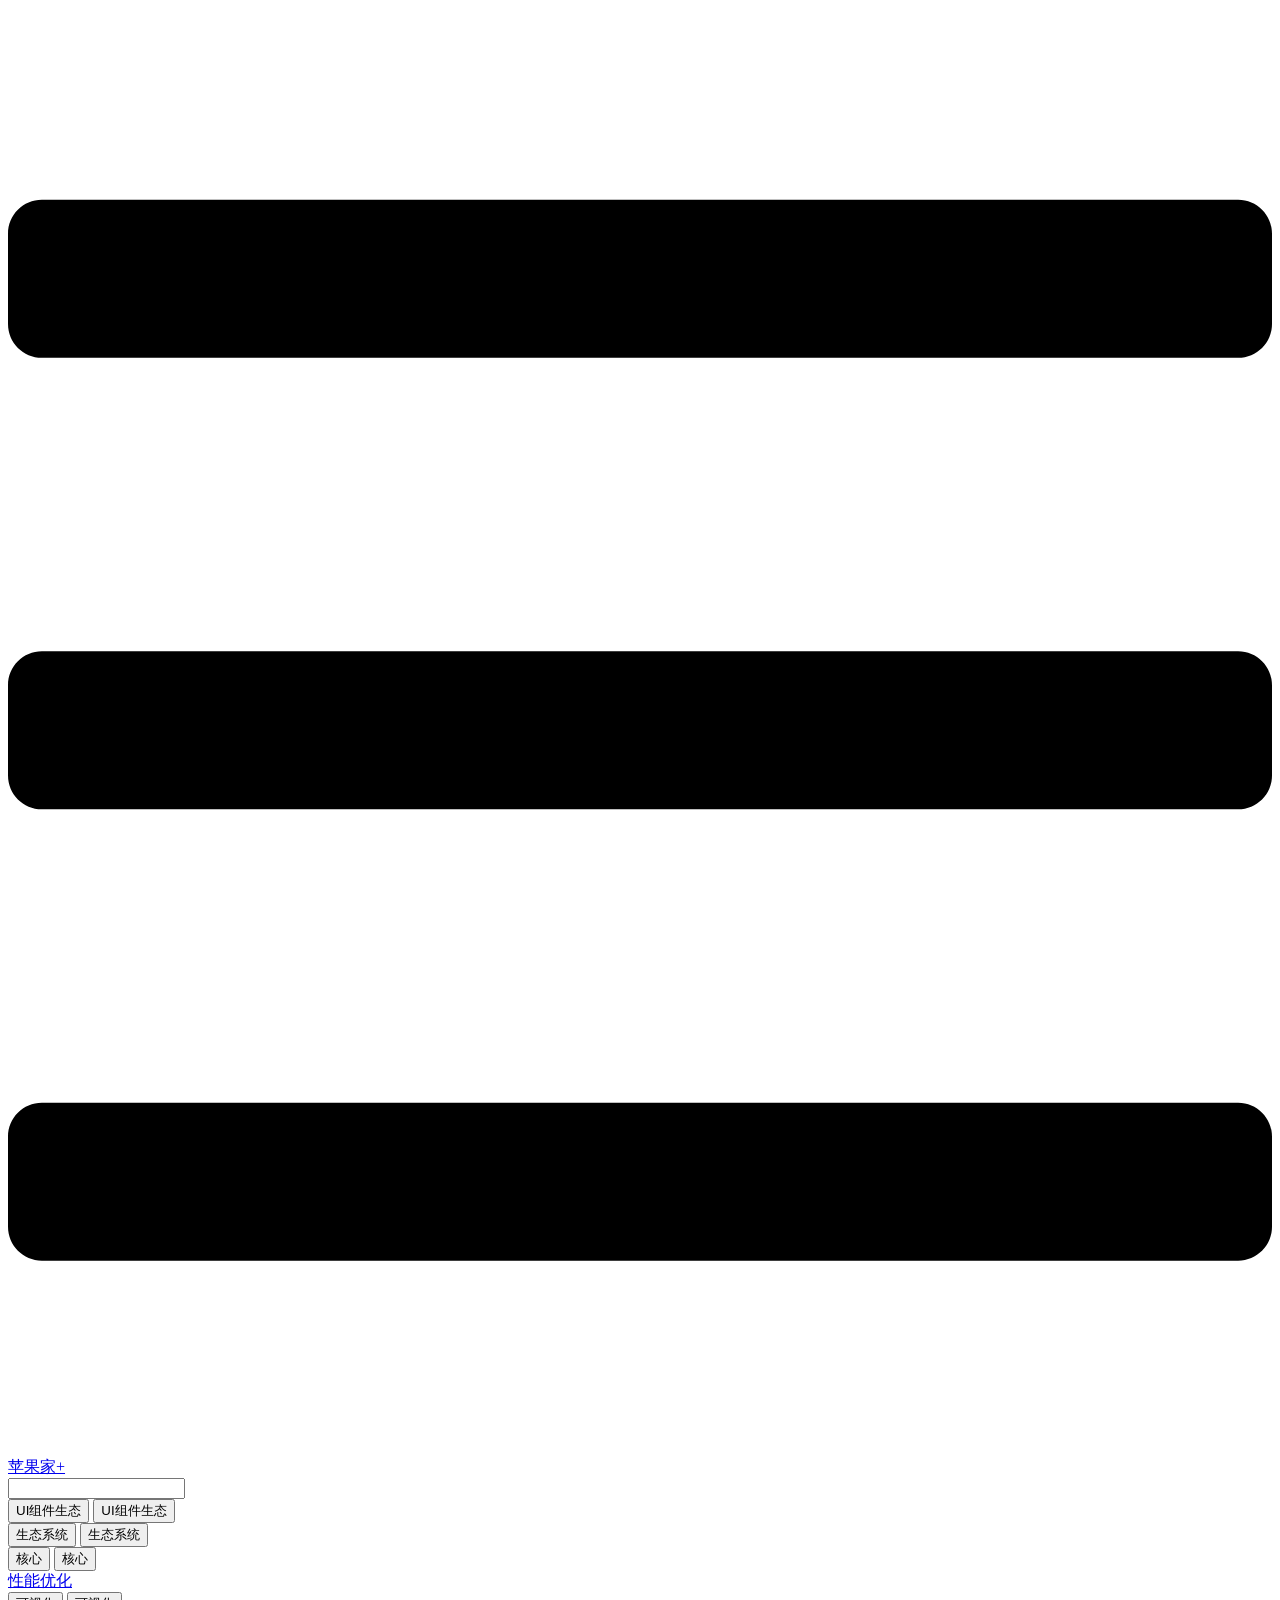
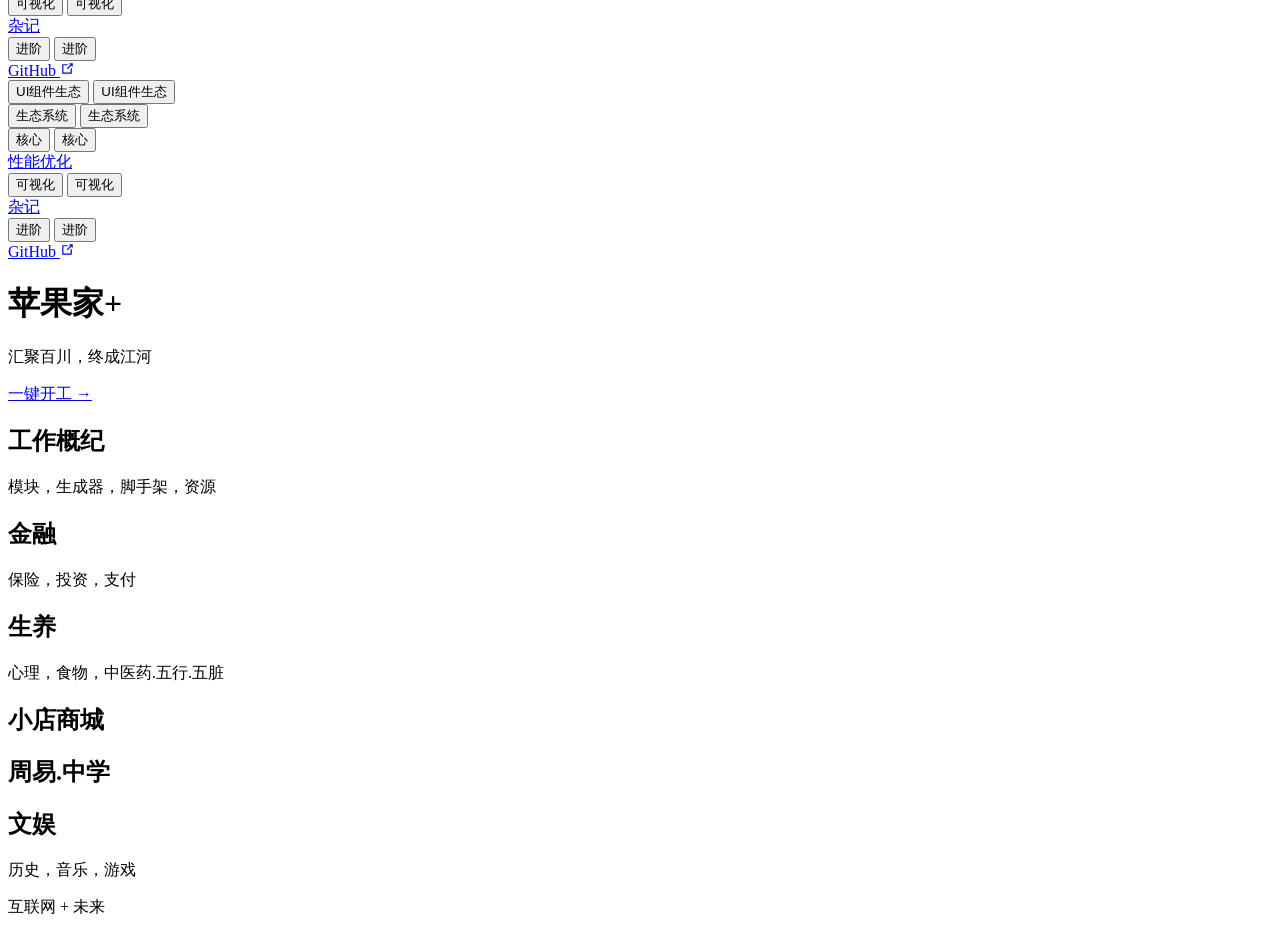
==== commit e827ccbf: "dfrhgh" ====
--- a/index.html
+++ b/index.html
@@ -7,8 +7,8 @@
     <meta name="generator" content="VuePress 1.5.4">
     
     <meta name="description" content="汇聚百川，终成江河">
-    <link rel="preload" href="/assets/css/0.styles.470a3808.css" as="style"><link rel="preload" href="/assets/js/app.de1d81cd.js" as="script"><link rel="preload" href="/assets/js/2.c2305d67.js" as="script"><link rel="preload" href="/assets/js/27.aa40645a.js" as="script"><link rel="prefetch" href="/assets/js/10.ea7cb643.js"><link rel="prefetch" href="/assets/js/11.a11503fd.js"><link rel="prefetch" href="/assets/js/12.8f4b0af7.js"><link rel="prefetch" href="/assets/js/13.68a19f50.js"><link rel="prefetch" href="/assets/js/14.0bf1eb19.js"><link rel="prefetch" href="/assets/js/15.91626234.js"><link rel="prefetch" href="/assets/js/16.2b71a137.js"><link rel="prefetch" href="/assets/js/17.3b78bd93.js"><link rel="prefetch" href="/assets/js/18.b93534bb.js"><link rel="prefetch" href="/assets/js/19.98089146.js"><link rel="prefetch" href="/assets/js/20.597cf61a.js"><link rel="prefetch" href="/assets/js/21.230ef33e.js"><link rel="prefetch" href="/assets/js/22.6012955a.js"><link rel="prefetch" href="/assets/js/23.3b9e0fd2.js"><link rel="prefetch" href="/assets/js/24.535e2208.js"><link rel="prefetch" href="/assets/js/25.9d93ae40.js"><link rel="prefetch" href="/assets/js/26.e8c62349.js"><link rel="prefetch" href="/assets/js/28.15d65c15.js"><link rel="prefetch" href="/assets/js/29.3bf54ac5.js"><link rel="prefetch" href="/assets/js/3.9ada7847.js"><link rel="prefetch" href="/assets/js/30.9f88906b.js"><link rel="prefetch" href="/assets/js/31.f78e0c14.js"><link rel="prefetch" href="/assets/js/32.405ceaf7.js"><link rel="prefetch" href="/assets/js/33.89e28487.js"><link rel="prefetch" href="/assets/js/34.6b58d7cd.js"><link rel="prefetch" href="/assets/js/35.d689a4cf.js"><link rel="prefetch" href="/assets/js/36.6259c160.js"><link rel="prefetch" href="/assets/js/37.eb3afbbe.js"><link rel="prefetch" href="/assets/js/38.4f3c72fa.js"><link rel="prefetch" href="/assets/js/39.59401d97.js"><link rel="prefetch" href="/assets/js/4.9848ea20.js"><link rel="prefetch" href="/assets/js/40.e5127ddd.js"><link rel="prefetch" href="/assets/js/41.cde46c4f.js"><link rel="prefetch" href="/assets/js/42.5a987bae.js"><link rel="prefetch" href="/assets/js/43.ce2bbfd2.js"><link rel="prefetch" href="/assets/js/44.e58cef39.js"><link rel="prefetch" href="/assets/js/45.5bdd2afc.js"><link rel="prefetch" href="/assets/js/46.cd5722fb.js"><link rel="prefetch" href="/assets/js/47.3e3d0c14.js"><link rel="prefetch" href="/assets/js/48.05bea5d4.js"><link rel="prefetch" href="/assets/js/5.e6d11cb5.js"><link rel="prefetch" href="/assets/js/6.5451d423.js"><link rel="prefetch" href="/assets/js/7.37e814f9.js"><link rel="prefetch" href="/assets/js/8.2424fb21.js"><link rel="prefetch" href="/assets/js/9.3efe92d5.js">
-    <link rel="stylesheet" href="/assets/css/0.styles.470a3808.css">
+    <link rel="preload" href="/Notes/assets/css/0.styles.470a3808.css" as="style"><link rel="preload" href="/Notes/assets/js/app.de1d81cd.js" as="script"><link rel="preload" href="/Notes/assets/js/2.c2305d67.js" as="script"><link rel="preload" href="/Notes/assets/js/27.aa40645a.js" as="script"><link rel="prefetch" href="/Notes/assets/js/10.ea7cb643.js"><link rel="prefetch" href="/Notes/assets/js/11.a11503fd.js"><link rel="prefetch" href="/Notes/assets/js/12.8f4b0af7.js"><link rel="prefetch" href="/Notes/assets/js/13.68a19f50.js"><link rel="prefetch" href="/Notes/assets/js/14.0bf1eb19.js"><link rel="prefetch" href="/Notes/assets/js/15.91626234.js"><link rel="prefetch" href="/Notes/assets/js/16.2b71a137.js"><link rel="prefetch" href="/Notes/assets/js/17.3b78bd93.js"><link rel="prefetch" href="/Notes/assets/js/18.b93534bb.js"><link rel="prefetch" href="/Notes/assets/js/19.98089146.js"><link rel="prefetch" href="/Notes/assets/js/20.597cf61a.js"><link rel="prefetch" href="/Notes/assets/js/21.230ef33e.js"><link rel="prefetch" href="/Notes/assets/js/22.6012955a.js"><link rel="prefetch" href="/Notes/assets/js/23.3b9e0fd2.js"><link rel="prefetch" href="/Notes/assets/js/24.535e2208.js"><link rel="prefetch" href="/Notes/assets/js/25.9d93ae40.js"><link rel="prefetch" href="/Notes/assets/js/26.e8c62349.js"><link rel="prefetch" href="/Notes/assets/js/28.15d65c15.js"><link rel="prefetch" href="/Notes/assets/js/29.3bf54ac5.js"><link rel="prefetch" href="/Notes/assets/js/3.9ada7847.js"><link rel="prefetch" href="/Notes/assets/js/30.9f88906b.js"><link rel="prefetch" href="/Notes/assets/js/31.f78e0c14.js"><link rel="prefetch" href="/Notes/assets/js/32.405ceaf7.js"><link rel="prefetch" href="/Notes/assets/js/33.89e28487.js"><link rel="prefetch" href="/Notes/assets/js/34.6b58d7cd.js"><link rel="prefetch" href="/Notes/assets/js/35.d689a4cf.js"><link rel="prefetch" href="/Notes/assets/js/36.6259c160.js"><link rel="prefetch" href="/Notes/assets/js/37.eb3afbbe.js"><link rel="prefetch" href="/Notes/assets/js/38.4f3c72fa.js"><link rel="prefetch" href="/Notes/assets/js/39.59401d97.js"><link rel="prefetch" href="/Notes/assets/js/4.9848ea20.js"><link rel="prefetch" href="/Notes/assets/js/40.e5127ddd.js"><link rel="prefetch" href="/Notes/assets/js/41.cde46c4f.js"><link rel="prefetch" href="/Notes/assets/js/42.5a987bae.js"><link rel="prefetch" href="/Notes/assets/js/43.ce2bbfd2.js"><link rel="prefetch" href="/Notes/assets/js/44.e58cef39.js"><link rel="prefetch" href="/Notes/assets/js/45.5bdd2afc.js"><link rel="prefetch" href="/Notes/assets/js/46.cd5722fb.js"><link rel="prefetch" href="/Notes/assets/js/47.3e3d0c14.js"><link rel="prefetch" href="/Notes/assets/js/48.05bea5d4.js"><link rel="prefetch" href="/Notes/assets/js/5.e6d11cb5.js"><link rel="prefetch" href="/Notes/assets/js/6.5451d423.js"><link rel="prefetch" href="/Notes/assets/js/7.37e814f9.js"><link rel="prefetch" href="/Notes/assets/js/8.2424fb21.js"><link rel="prefetch" href="/Notes/assets/js/9.3efe92d5.js">
+    <link rel="stylesheet" href="/Notes/assets/css/0.styles.470a3808.css">
   </head>
   <body>
     <div id="app" data-server-rendered="true"><div class="theme-container no-sidebar"><header class="navbar"><div class="sidebar-button"><svg xmlns="http://www.w3.org/2000/svg" aria-hidden="true" role="img" viewBox="0 0 448 512" class="icon"><path fill="currentColor" d="M436 124H12c-6.627 0-12-5.373-12-12V80c0-6.627 5.373-12 12-12h424c6.627 0 12 5.373 12 12v32c0 6.627-5.373 12-12 12zm0 160H12c-6.627 0-12-5.373-12-12v-32c0-6.627 5.373-12 12-12h424c6.627 0 12 5.373 12 12v32c0 6.627-5.373 12-12 12zm0 160H12c-6.627 0-12-5.373-12-12v-32c0-6.627 5.373-12 12-12h424c6.627 0 12 5.373 12 12v32c0 6.627-5.373 12-12 12z"></path></svg></div> <a href="/" aria-current="page" class="home-link router-link-exact-active router-link-active"><!----> <span class="site-name">苹果家+</span></a> <div class="links"><div class="search-box"><input aria-label="Search" autocomplete="off" spellcheck="false" value=""> <!----></div> <nav class="nav-links can-hide"><div class="nav-item"><div class="dropdown-wrapper"><button type="button" aria-label="UI组件生态" class="dropdown-title"><span class="title">UI组件生态</span> <span class="arrow down"></span></button> <button type="button" aria-label="UI组件生态" class="mobile-dropdown-title"><span class="title">UI组件生态</span> <span class="arrow right"></span></button> <ul class="nav-dropdown" style="display:none;"><li class="dropdown-item"><!----> <a href="/components/jg/button.html" class="nav-link">
@@ -176,6 +176,6 @@
 </a></p></header> <div class="features"><div class="feature"><h2>工作概纪</h2> <p>模块，生成器，脚手架，资源</p></div><div class="feature"><h2>金融</h2> <p>保险，投资，支付</p></div><div class="feature"><h2>生养</h2> <p>心理，食物，中医药.五行.五脏</p></div><div class="feature"><h2>小店商城</h2> <p></p></div><div class="feature"><h2>周易.中学</h2> <p></p></div><div class="feature"><h2>文娱</h2> <p>历史，音乐，游戏</p></div></div> <div class="theme-default-content custom content__default"></div> <div class="footer">
     互联网 + 未来
   </div></main></div><div class="global-ui"></div></div>
-    <script src="/assets/js/app.de1d81cd.js" defer></script><script src="/assets/js/2.c2305d67.js" defer></script><script src="/assets/js/27.aa40645a.js" defer></script>
+    <script src="/Notes/assets/js/app.de1d81cd.js" defer></script><script src="/Notes/assets/js/2.c2305d67.js" defer></script><script src="/Notes/assets/js/27.aa40645a.js" defer></script>
   </body>
 </html>
